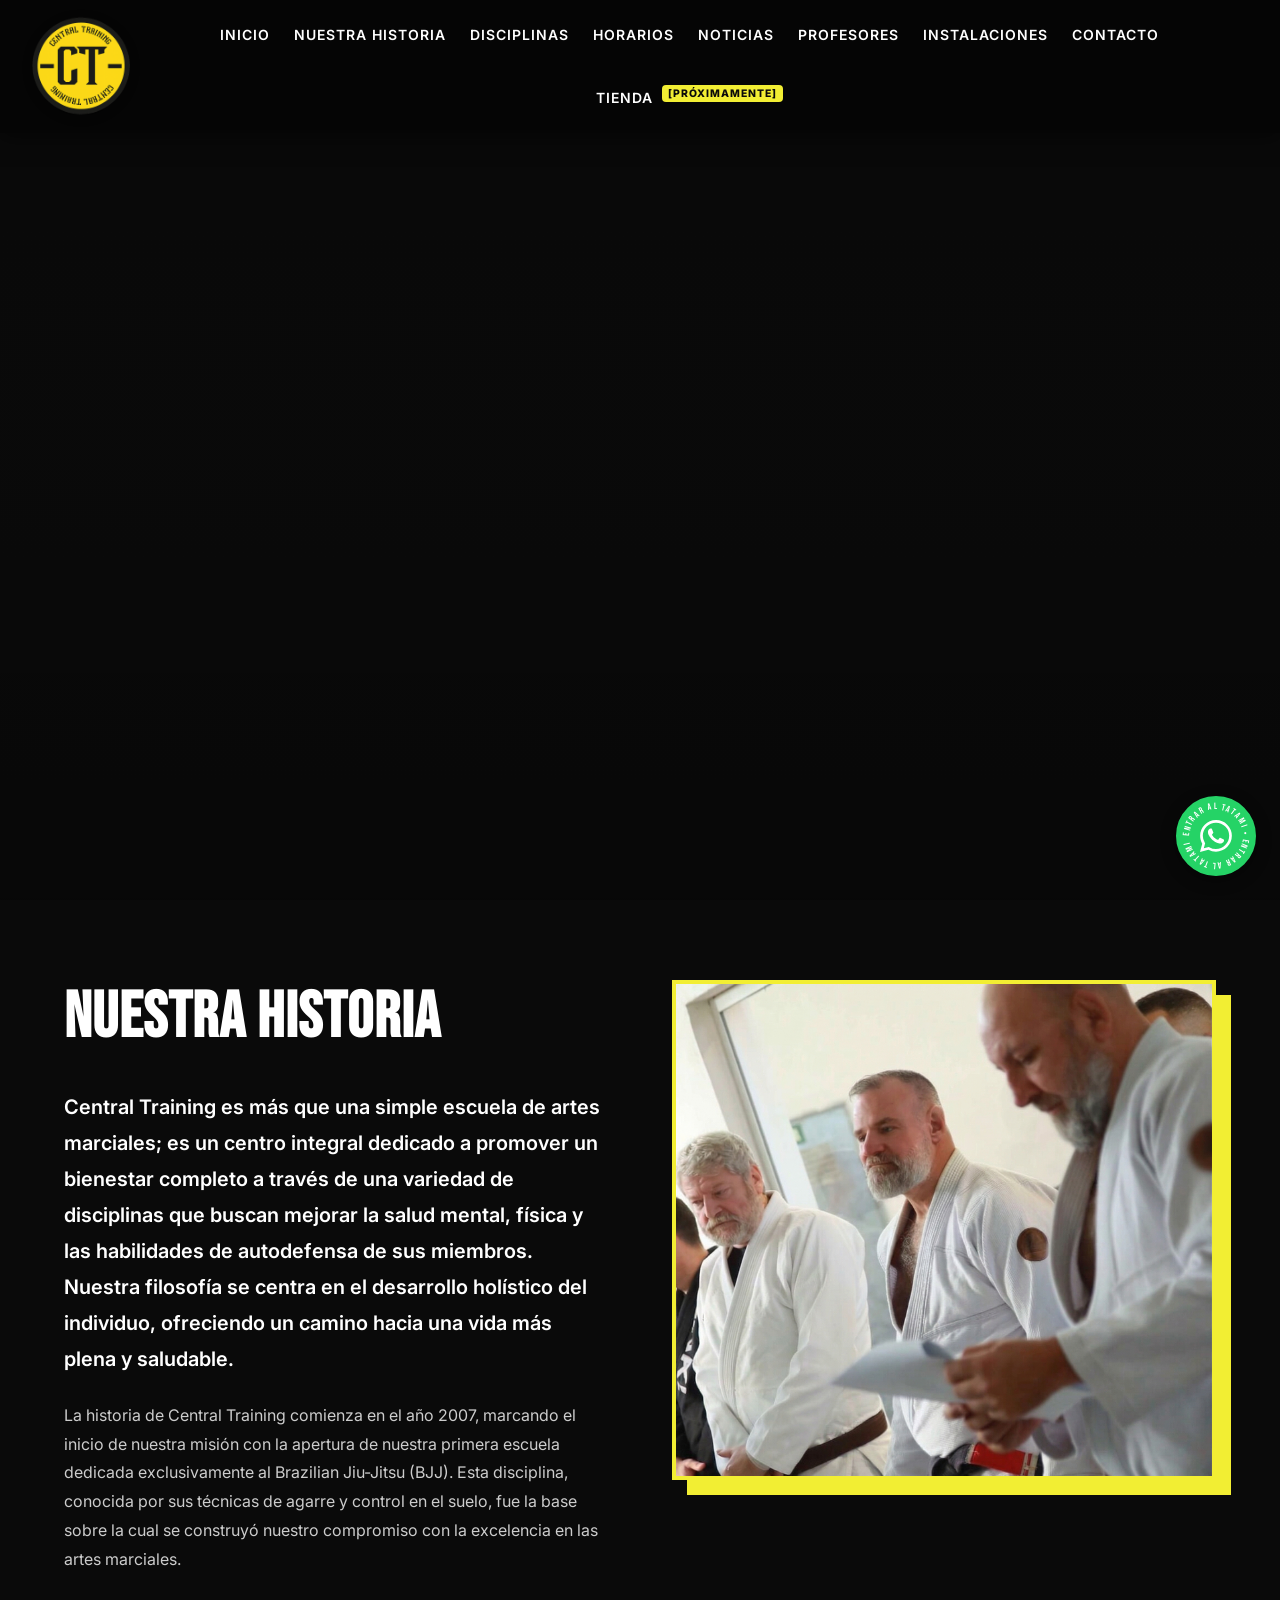
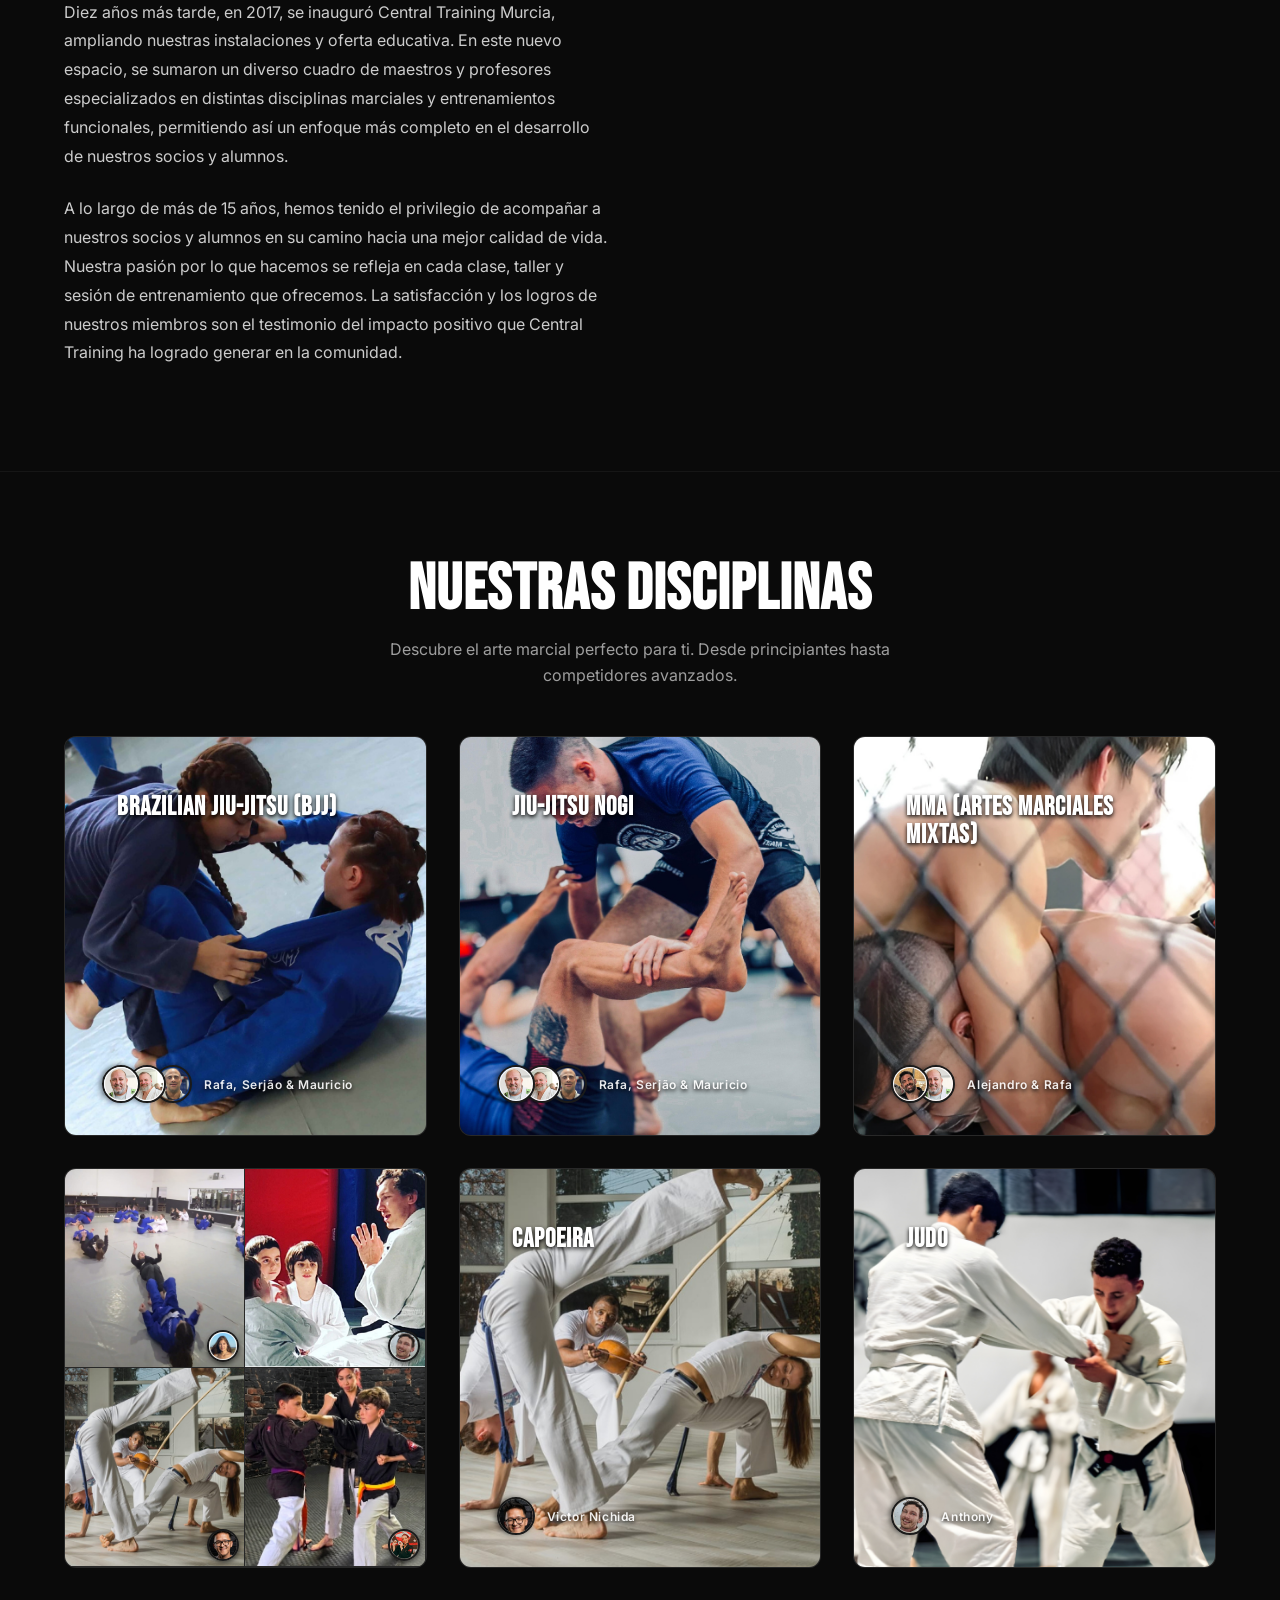
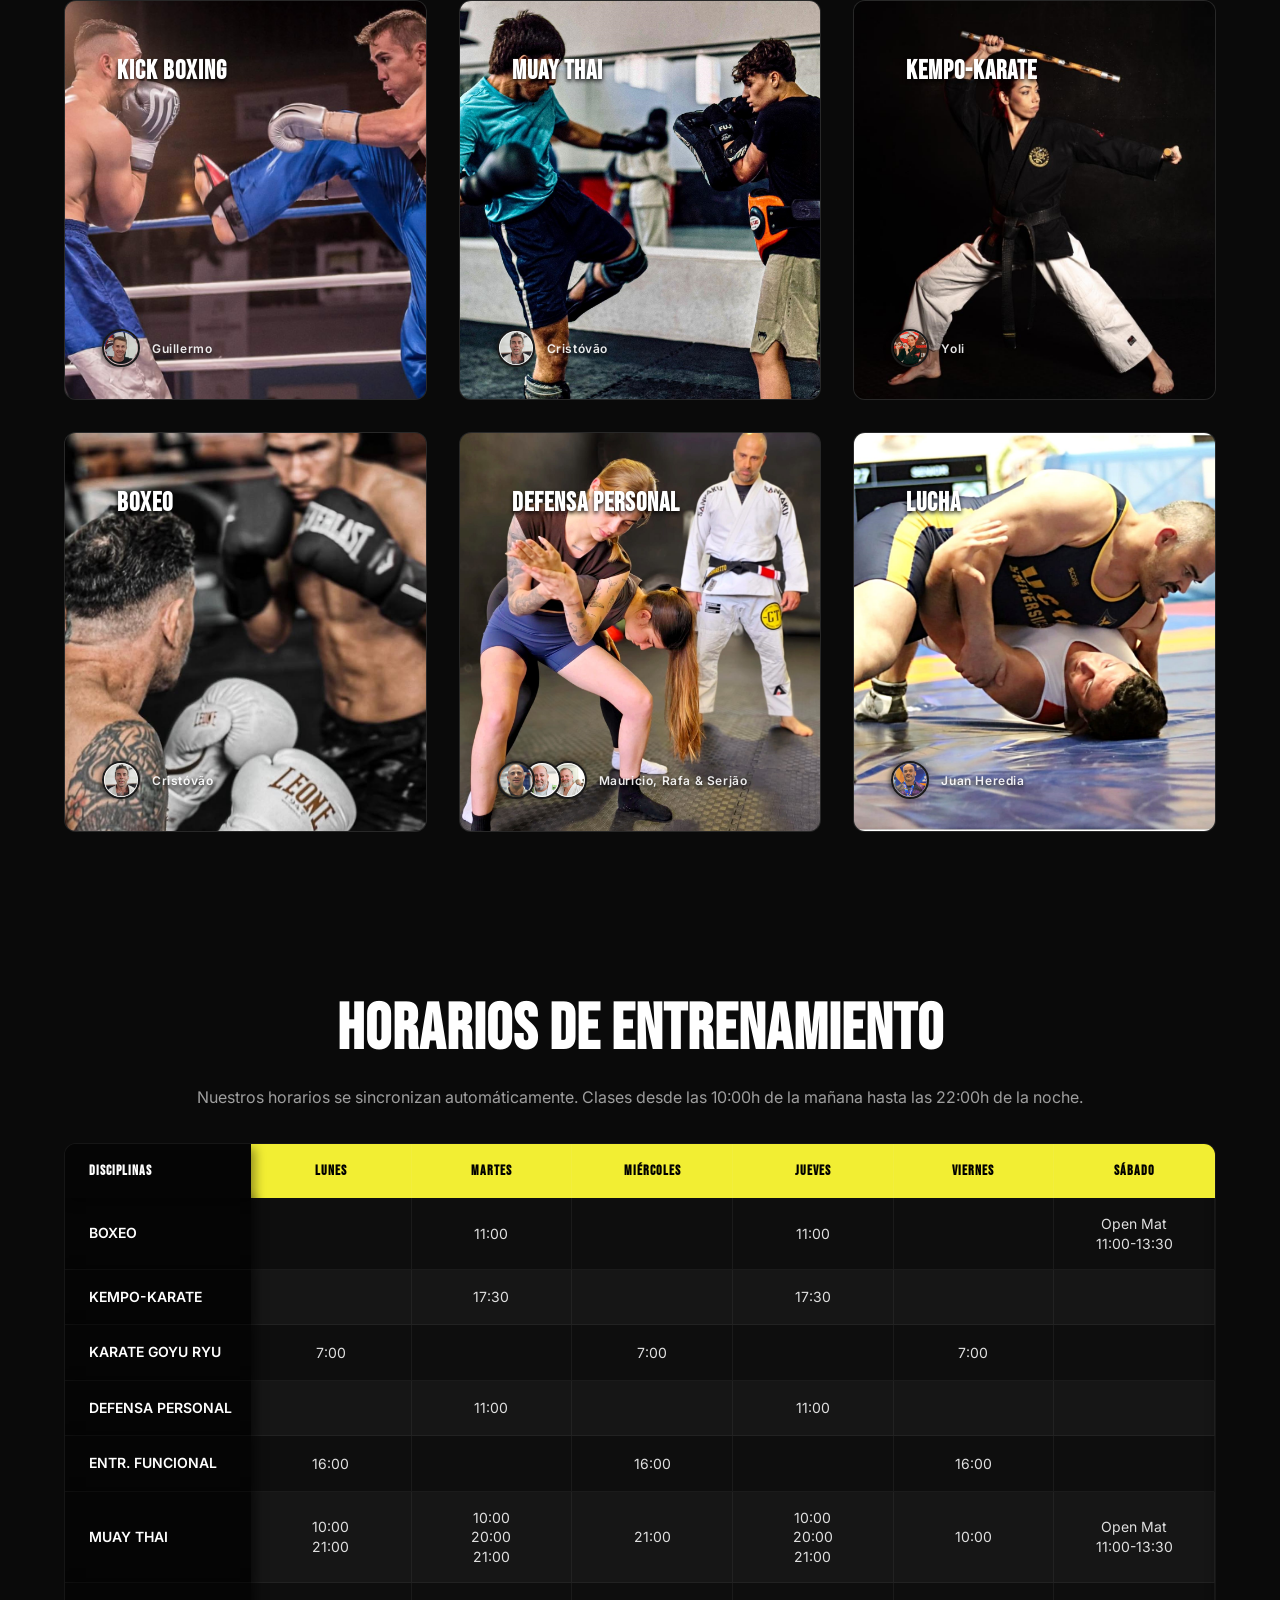
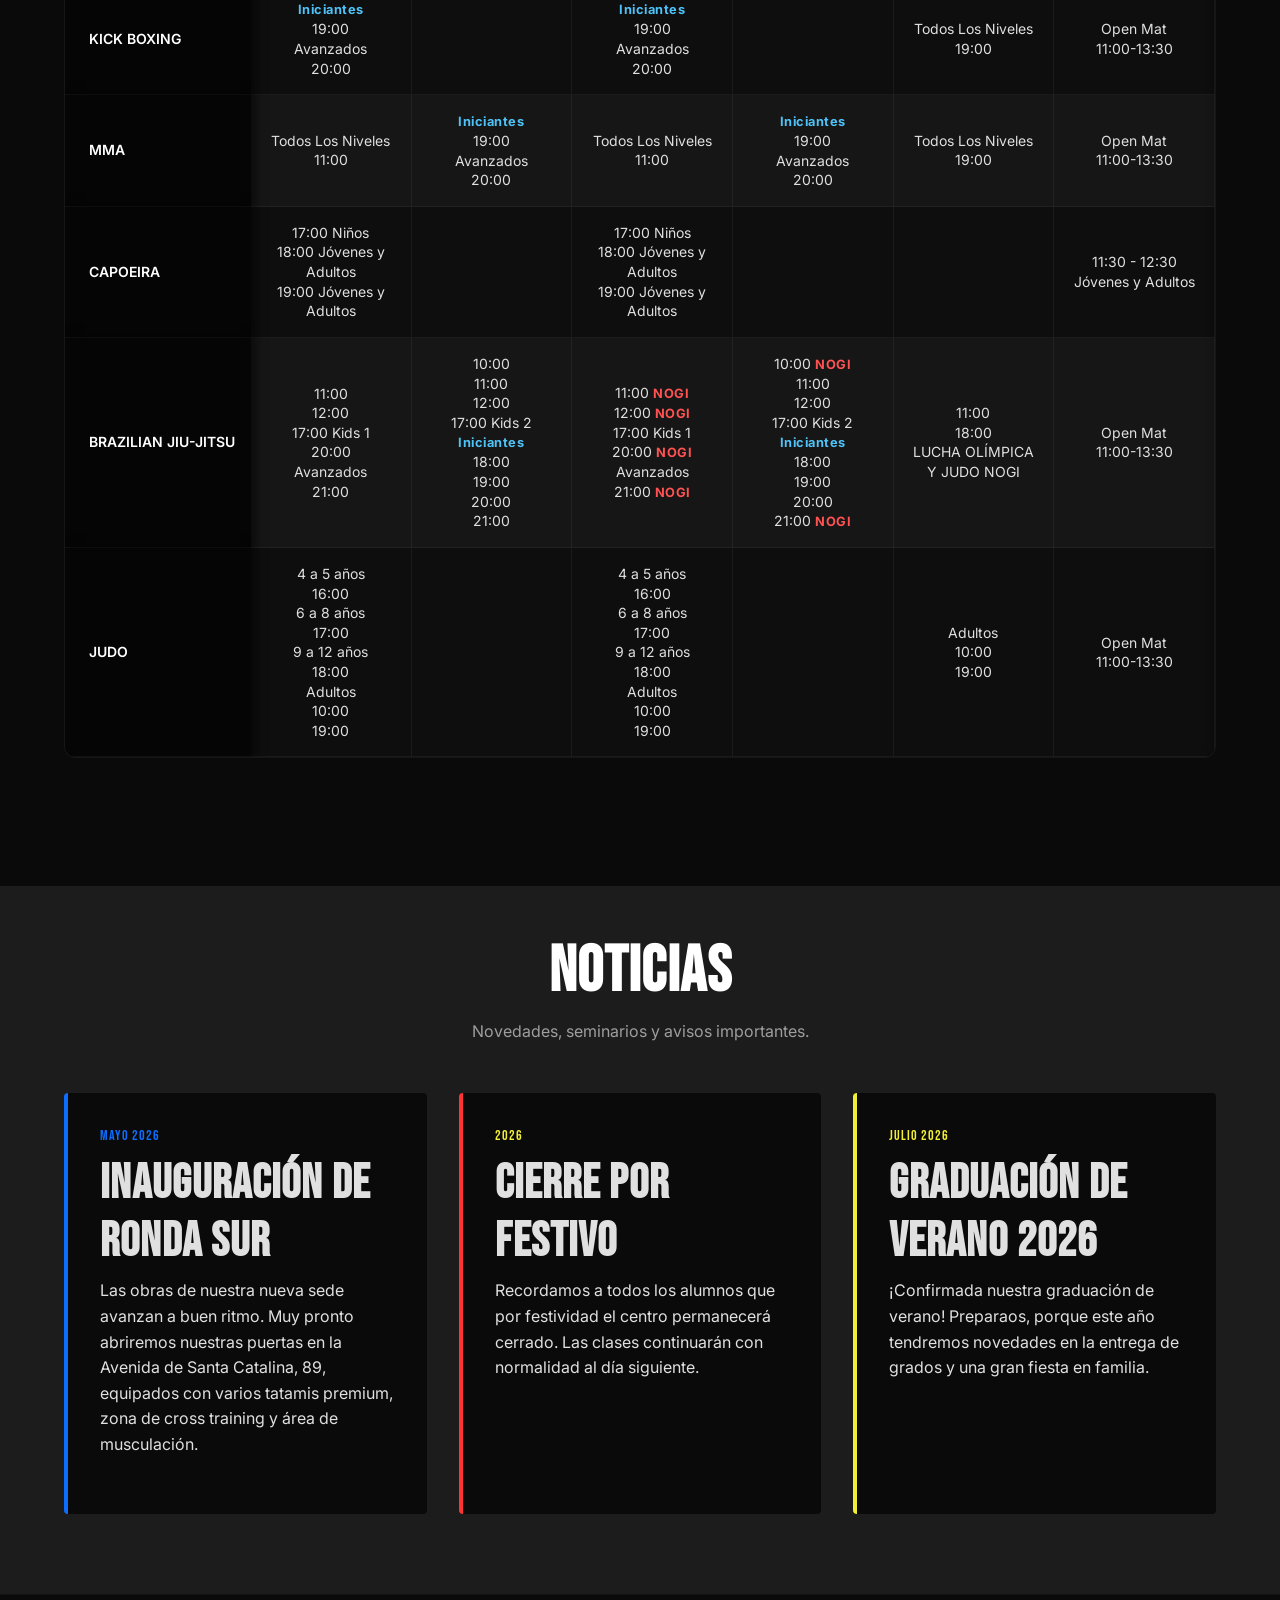
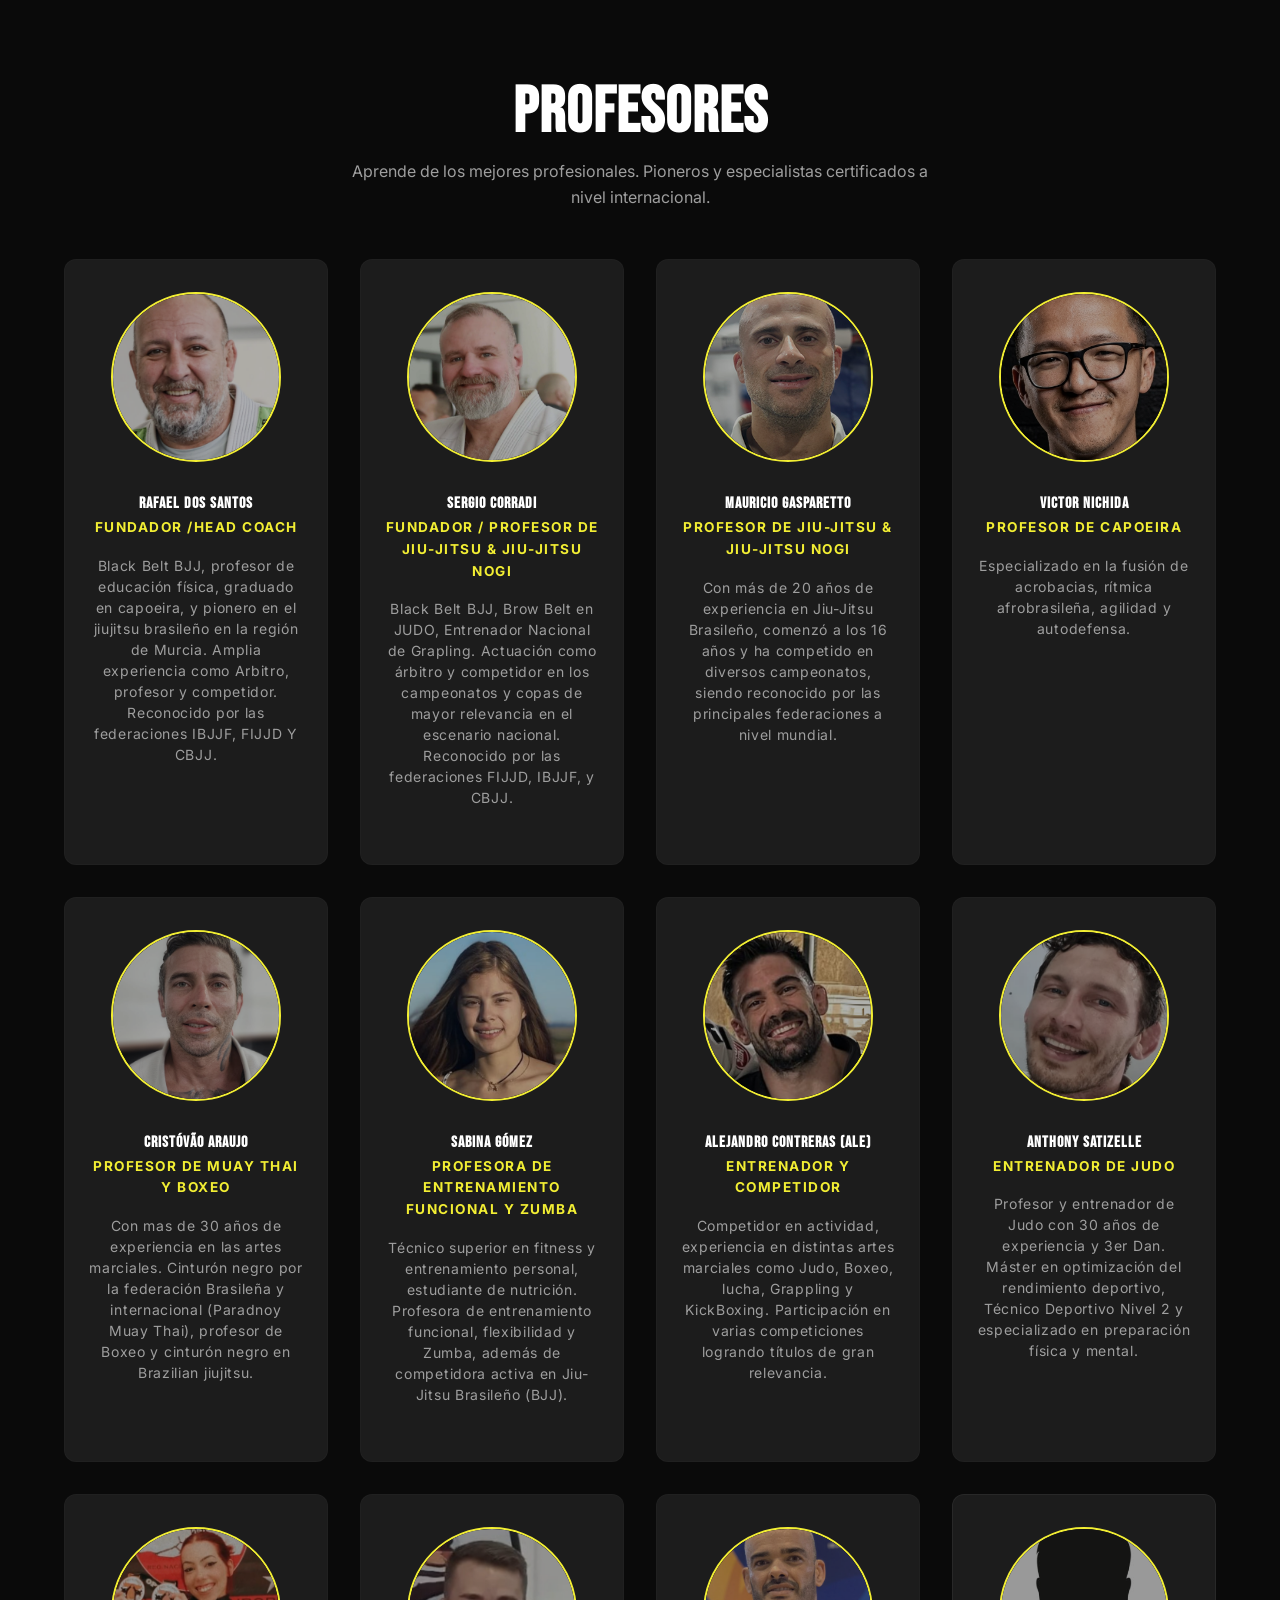
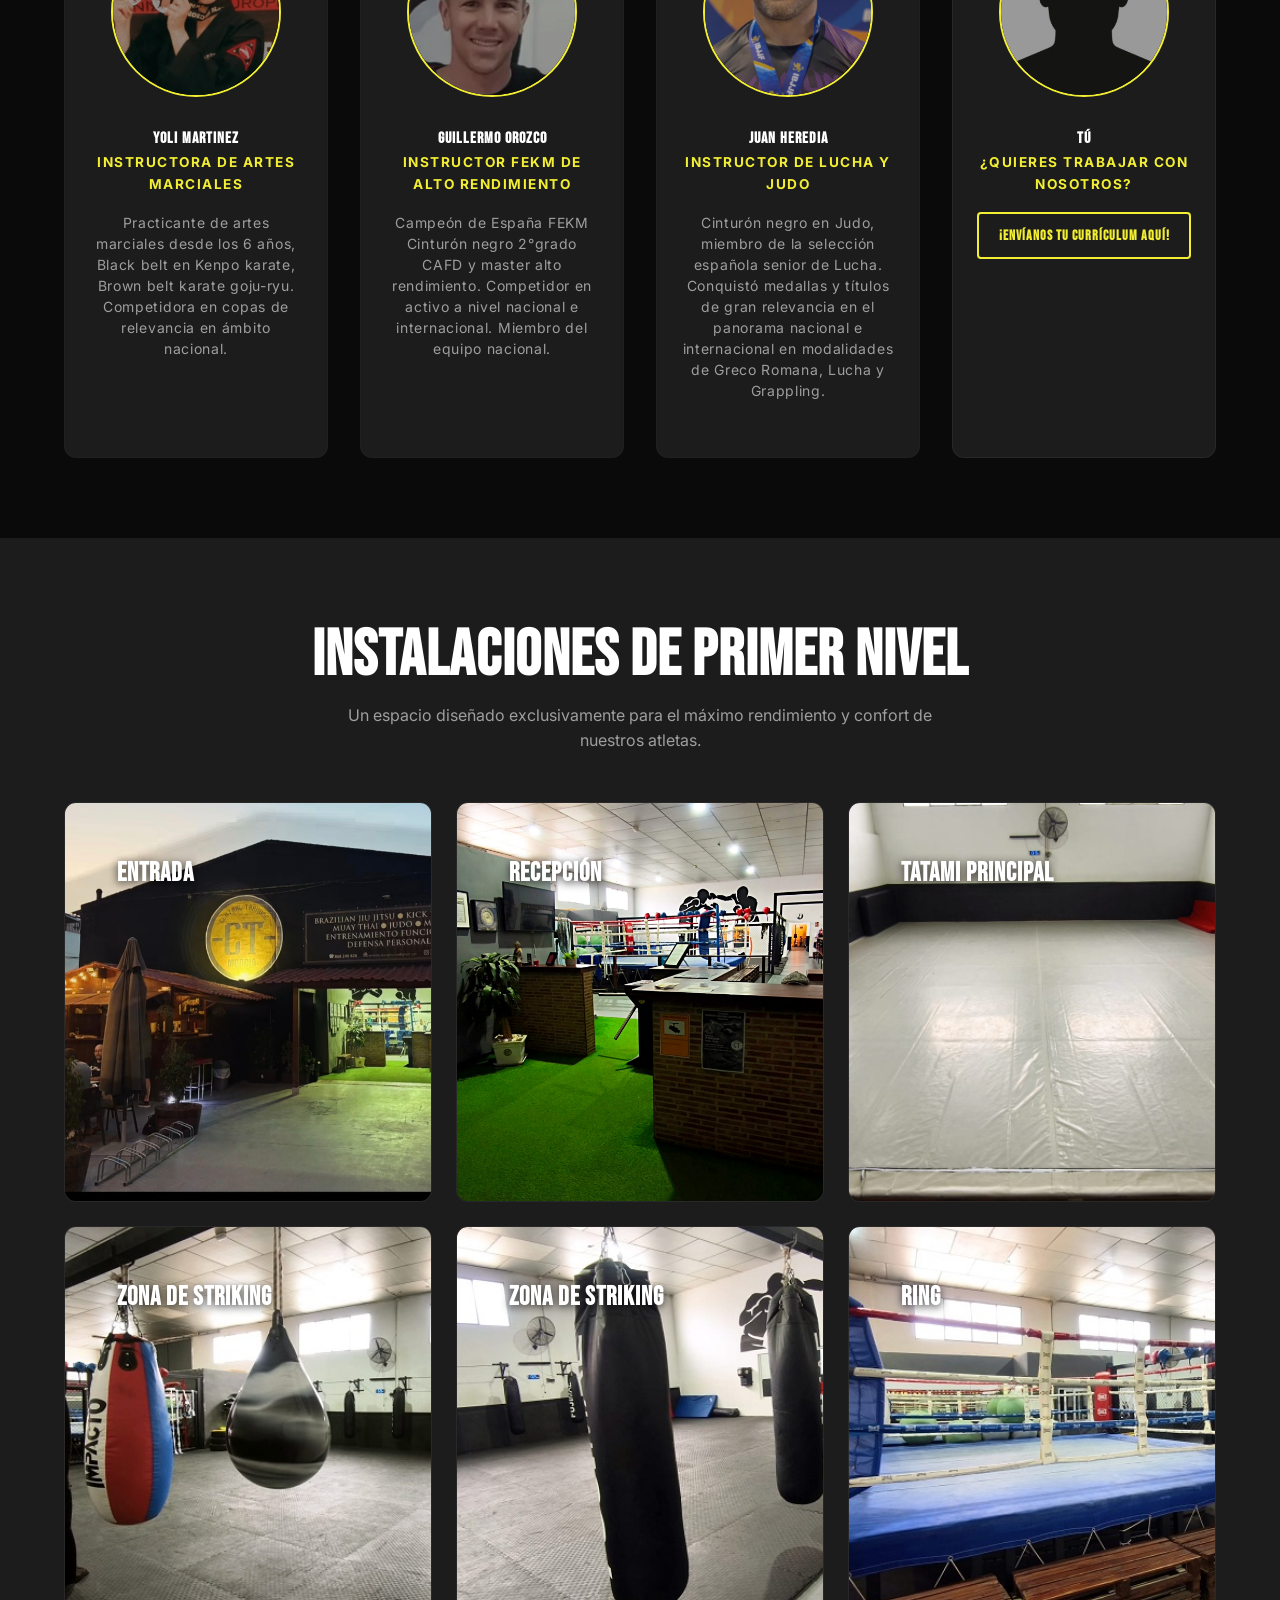
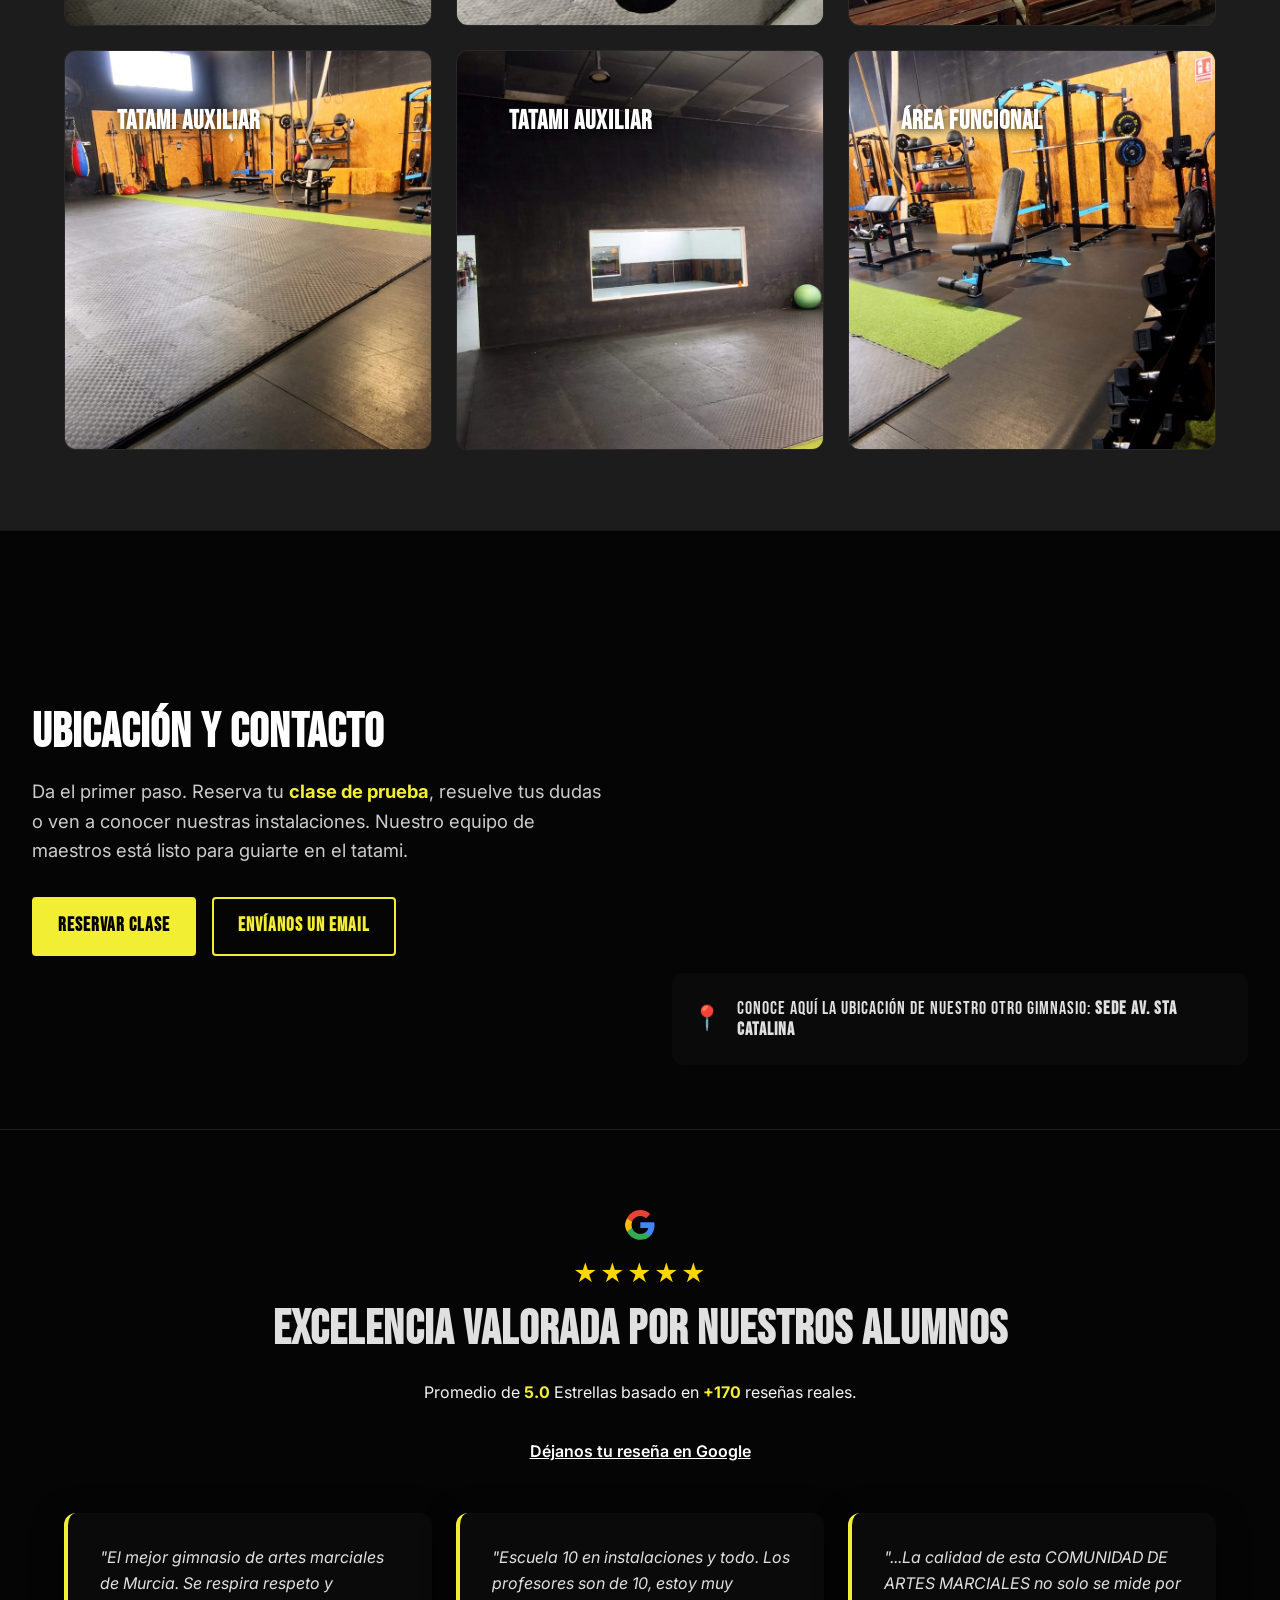
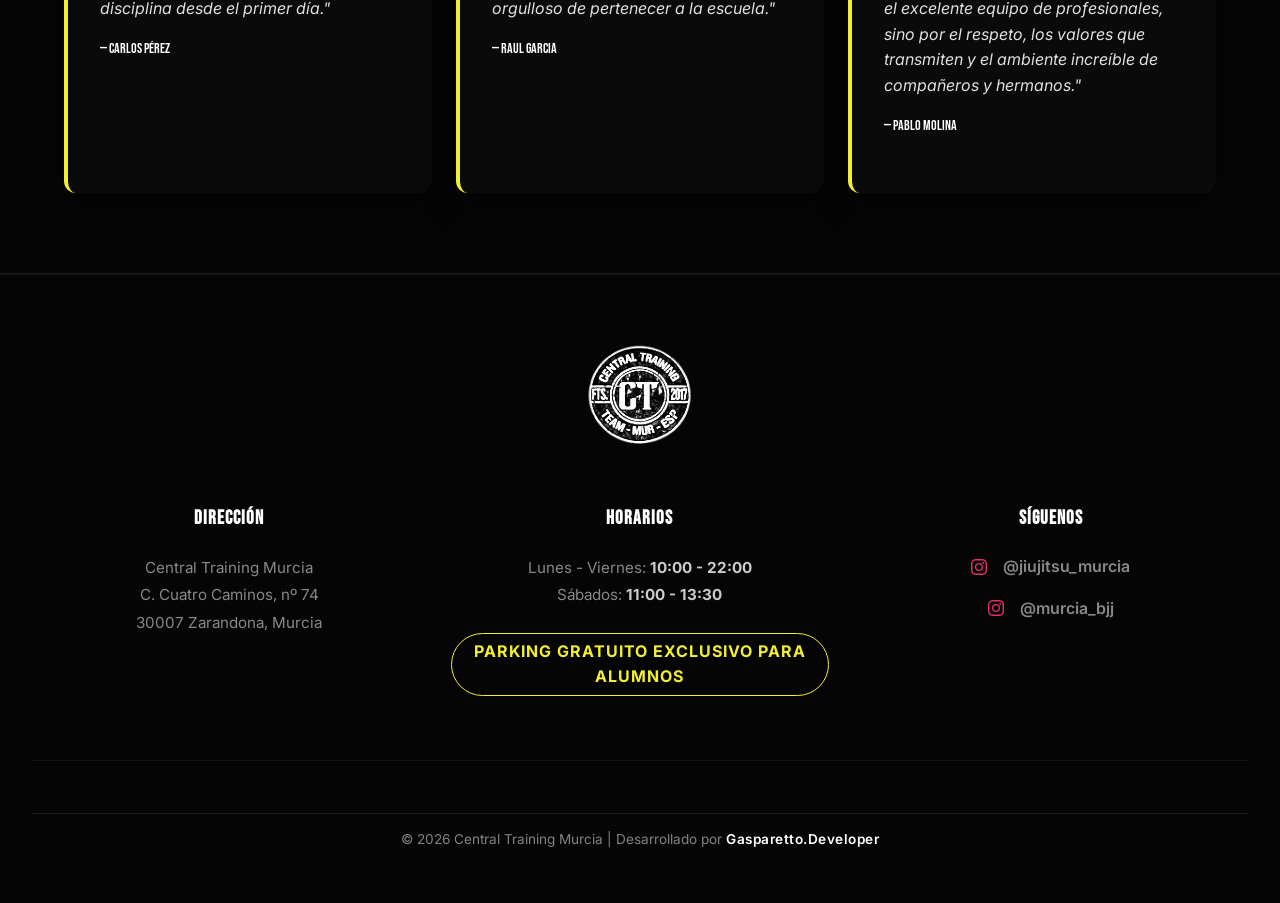
==== la-flota/index.html @ 317e34a5 "feat: site completo com motor de dados JSON, SEO 301 e arquitetura corrigida" ====
<!DOCTYPE html>
<html lang="es-ES">

<head>
    <meta charset="UTF-8">
    <meta http-equiv="X-UA-Compatible" content="IE=edge">
    <!-- Viewport para Mobile-First absoluto -->
    <meta name="viewport" content="width=device-width, initial-scale=1.0, maximum-scale=5.0">

    <title>La Flota - Central Training Murcia | Artes Marciales</title>
    <!-- Fuentes: Bebas Neue (Títulos) & Inter (Lectura) -->
    <link rel="preconnect" href="https://fonts.googleapis.com">
    <link rel="preconnect" href="https://fonts.gstatic.com" crossorigin>
    <link href="https://fonts.googleapis.com/css2?family=Bebas+Neue&family=Inter:wght@400;600&display=swap"
        rel="stylesheet">
    <meta name="description"
        content="Únete a la mejor academia de Artes Marciales en Murcia (La Flota). Especialistas en Brazilian Jiu-Jitsu, Jiu-Jitsu NoGi y MMA con más de 15 años de experiencia.">

    <!-- Configuración PWA y Tema -->
    <meta name="theme-color" content="#0a0a0a">
    <link rel="manifest" href="../manifest.json">
    <link rel="icon" type="image/png" href="../assets/img/Logo circular limpo.png">
    <!-- Hojas de Estilo Base -->
    <link rel="stylesheet" href="../assets/css/variables.css">
    <link rel="stylesheet" href="../assets/css/global.css">
    <link rel="stylesheet" href="../assets/css/landing.css">
    <link rel="stylesheet" href="../assets/css/modals.css">
    <link rel="stylesheet" href="../assets/css/horarios.css">
</head>

<body>

    <!-- =========================================================================
       CABECERA Y NAVEGACIÓN PRINCIPAL
       ========================================================================= -->
    <header class="site-header" id="header">
        <a href="../index.html" aria-label="Volver al Portal Gateway">
            <!-- Ruta correcta para el logo descargado: ajustado por el nivel del subdirectorio -->
            <img src="../assets/img/Logo circular limpo.png" alt="Central Training Murcia" class="site-logo"
                loading="lazy">
        </a>

        <!-- Navegación "Menús Evolucionados" -->
        <nav class="main-nav" aria-label="Navegación de Sede">
            <a href="#inicio" class="nav-link">Inicio</a>
            <a href="#historia" class="nav-link">Nuestra Historia</a>
            <a href="#modalidades" class="nav-link">Disciplinas</a>
            <a href="#horarios" class="nav-link">Horarios</a>
            <a href="#tablon" class="nav-link">Noticias</a>
            <a href="#profesores" class="nav-link">Profesores</a>
            <a href="#instalaciones" class="nav-link">Instalaciones</a>
            <a href="#contacto" class="nav-link">Contacto</a>
            <a href="#tienda" class="nav-link">Tienda <span class="nav-badge">[Próximamente]</span></a>
        </nav>
    </header>

    <!-- =========================================================================
       HERO SECTION (Atención)
       ========================================================================= -->
    <section class="hero-section" id="inicio">
        <!-- Video Autoplay (Sin sonido, en bucle y permitiendo carga inline) -->
        <video class="hero-video" autoplay loop muted playsinline>
            <source src="../assets/video/hero-ct.mp4" type="video/mp4">
            Tu navegador no soporta videos HTML5.
        </video>

        <div class="hero-overlay"></div>

        <div class="hero-content container">
            <!-- Hero Desnudo - Cero textos según indicación Brutalista -->
        </div>
    </section>

    <!-- =========================================================================
       NUESTRA HISTORIA
       ========================================================================= -->
    <section class="section-historia" id="historia">
        <div class="container">
            <div class="historia-content">
                <div class="historia-grid">
                    <div class="historia-text">
                        <h2>Nuestra Historia</h2>
                        <p>Central Training es más que una simple escuela de artes marciales; es un centro integral
                            dedicado a
                            promover un bienestar completo a través de una variedad de disciplinas que buscan mejorar la
                            salud
                            mental, física y las habilidades de autodefensa de sus miembros. Nuestra filosofía se centra
                            en el
                            desarrollo holístico del individuo, ofreciendo un camino hacia una vida más plena y
                            saludable.</p>
                        <p>La historia de Central Training comienza en el año 2007, marcando el inicio de nuestra misión
                            con la
                            apertura de nuestra primera escuela dedicada exclusivamente al Brazilian Jiu-Jitsu (BJJ).
                            Esta
                            disciplina, conocida por sus técnicas de agarre y control en el suelo, fue la base sobre la
                            cual se
                            construyó nuestro compromiso con la excelencia en las artes marciales.</p>
                        <p>Diez años más tarde, en 2017, se inauguró Central Training Murcia, ampliando nuestras
                            instalaciones y
                            oferta educativa. En este nuevo espacio, se sumaron un diverso cuadro de maestros y
                            profesores
                            especializados en distintas disciplinas marciales y entrenamientos funcionales, permitiendo
                            así un
                            enfoque más completo en el desarrollo de nuestros socios y alumnos.</p>
                        <p>A lo largo de más de 15 años, hemos tenido el privilegio de acompañar a nuestros socios y
                            alumnos en
                            su camino hacia una mejor calidad de vida. Nuestra pasión por lo que hacemos se refleja en
                            cada
                            clase, taller y sesión de entrenamiento que ofrecemos. La satisfacción y los logros de
                            nuestros
                            miembros son el testimonio del impacto positivo que Central Training ha logrado generar en
                            la
                            comunidad.</p>
                    </div>
                    <div class="historia-img-wrapper">
                        <!-- Placeholder/Imagen brutalista -->
                        <img src="../assets/img/historia-ct.png" alt="Instalaciones de Central Training Murcia"
                            loading="lazy">
                    </div>
                </div>
            </div>
        </div>
    </section>

    <!-- =========================================================================
       GRID DE MODALIDADES (Interés)
       *Nota de negocio: "Grappling" ha sido sustituido globalmente a "Jiu-Jitsu NoGi".
       ========================================================================= -->
    <section class="section-modalidades" id="modalidades">
        <div class="container">

            <div class="section-title">
                <h2>NUESTRAS DISCIPLINAS</h2>
                <p>Descubre el arte marcial perfecto para ti. Desde principiantes hasta competidores avanzados.</p>
            </div>

            <div class="grid-modalidades">

                <!-- Tarjeta 1: BJJ Gi -->
                <article class="card-modalidad" tabindex="0" data-target="modal-disciplina" data-disciplina="bjj">
                    <img src="../assets/img/BRAZILIAN-Jiujitsu.png" alt="Fondo BJJ" class="bg-image" loading="lazy">
                    <div class="card-content-wrapper">
                        <h3 class="card-title">Brazilian Jiu-Jitsu (BJJ)</h3>
                        <p class="card-desc">Arte marcial centrado en el combate en el suelo, utilizando técnicas de
                            agarre, control y sumisión para neutralizar al oponente usando la técnica y la estrategia en
                            lugar de la fuerza bruta.</p>
                        <div class="avatar-stack">
                            <div class="avatar-stack-imgs">
                                <a href="#prof-rafa"><img src="../assets/img/foto-rafa.png" alt="Rafa"></a>
                                <a href="#prof-serjao"><img src="../assets/img/foto-sergio.png" alt="Serjão"></a>
                                <a href="#prof-mauricio"><img src="../assets/img/foto-mauricio.png" alt="Mauricio"></a>
                            </div>
                            <span class="avatar-names">Rafa, Serjão & Mauricio</span>
                        </div>
                    </div>
                </article>

                <!-- Tarjeta 2: Jiu-Jitsu NoGi (Originalmente Grappling) -->
                <article class="card-modalidad" tabindex="0" data-target="modal-disciplina" data-disciplina="nogi">
                    <img src="../assets/img/NO-GI.png" alt="Fondo Jiu-Jitsu NoGi" class="bg-image" loading="lazy">
                    <div class="card-content-wrapper">
                        <h3 class="card-title">Jiu-Jitsu NoGi</h3>
                        <p class="card-desc">Disciplina sin kimono que combina derribos, agarres y sumisiones para
                            controlar al adversario. Aprenderás a dominar al oponente utilizando agarres naturales del
                            cuerpo humano (cuello, muñecas, cintura).</p>
                        <div class="avatar-stack">
                            <div class="avatar-stack-imgs">
                                <a href="#prof-rafa"><img src="../assets/img/foto-rafa.png" alt="Rafa"></a>
                                <a href="#prof-serjao"><img src="../assets/img/foto-sergio.png" alt="Serjão"></a>
                                <a href="#prof-mauricio"><img src="../assets/img/foto-mauricio.png" alt="Mauricio"></a>
                            </div>
                            <span class="avatar-names">Rafa, Serjão & Mauricio</span>
                        </div>
                    </div>
                </article>

                <!-- Tarjeta 3: MMA -->
                <article class="card-modalidad" tabindex="0" data-target="modal-disciplina" data-disciplina="mma">
                    <img src="../assets/img/MMA_ct.png" alt="Fondo MMA" class="bg-image" loading="lazy">
                    <div class="card-content-wrapper">
                        <h3 class="card-title">MMA (Artes Marciales Mixtas)</h3>
                        <p class="card-desc">Sistema de combate completo que integra las mejores técnicas de golpeo y
                            agarre. Ofrece una experiencia versátil, eficaz y moderna para acondicionamiento físico y
                            autodefensa.</p>
                        <div class="avatar-stack">
                            <div class="avatar-stack-imgs">
                                <a href="#prof-alex"><img src="../assets/img/foto-alejandro.png" alt="Alejandro"></a>
                                <a href="#prof-rafa"><img src="../assets/img/foto-rafa.png" alt="Rafa"></a>
                            </div>
                            <span class="avatar-names">Alejandro & Rafa</span>
                        </div>
                    </div>
                </article>

                <!-- Tarjeta 4: BJJ Kids -->
                <article class="card-modalidad" tabindex="0" data-target="modal-disciplina" data-disciplina="kids">
                    <div class="bg-grid-2x2">
                        <div class="grid-cell">
                            <a href="#prof-sabina" class="grid-cell-link">
                                <img src="../assets/img/kids.jpeg" alt="Kids 1" loading="lazy"
                                    onerror="this.src='../assets/img/kids.jpeg'">
                                <span class="cell-nametag">BJJ KIDS</span>
                                <img src="../assets/img/foto-sabina.png" class="cell-avatar" alt="Sabina">
                            </a>
                        </div>
                        <div class="grid-cell">
                            <a href="#prof-anthony" class="grid-cell-link">
                                <img src="../assets/img/kids2.png" alt="Kids 2" loading="lazy"
                                    onerror="this.src='../assets/img/kids.jpeg'">
                                <span class="cell-nametag">JUDO KIDS</span>
                                <img src="../assets/img/foto-anthony.png" class="cell-avatar" alt="Anthony">
                            </a>
                        </div>
                        <div class="grid-cell">
                            <a href="#prof-victor" class="grid-cell-link">
                                <img src="../assets/img/kids3.png" alt="Kids 3" loading="lazy"
                                    onerror="this.src='../assets/img/kids.jpeg'">
                                <span class="cell-nametag">CAPOEIRA KIDS</span>
                                <img src="../assets/img/foto-victor.png" class="cell-avatar" alt="Victor">
                            </a>
                        </div>
                        <div class="grid-cell">
                            <a href="#prof-yoli" class="grid-cell-link">
                                <img src="../assets/img/kids4.png" alt="Kids 4" loading="lazy"
                                    onerror="this.src='../assets/img/kids.jpeg'">
                                <span class="cell-nametag">KEMPO KIDS</span>
                                <img src="../assets/img/foto-yoli.png" class="cell-avatar" alt="Yoli">
                            </a>
                        </div>
                    </div>
                    <div class="card-content-wrapper">
                        <h3 class="card-title title-kids">KIDS</h3>
                        <p class="card-desc">Desarrollo infantil a través de las artes marciales. Fomentamos valores,
                            disciplina, respeto y coordinación motora desde edades tempranas.</p>
                    </div>
                </article>

                <!-- Tarjeta 5: Capoeira -->
                <article class="card-modalidad" tabindex="0" data-target="modal-disciplina" data-disciplina="capoeira">
                    <img src="../assets/img/capoeira.png" alt="Fondo Capoeira" class="bg-image" loading="lazy">
                    <div class="card-content-wrapper">
                        <h3 class="card-title">Capoeira</h3>
                        <p class="card-desc">Arte marcial afro-brasileño que combina facetas de danza, música y
                            acrobacias, así como expresión corporal. Favorece la fuerza, elasticidad muscular y ritmo.
                        </p>
                        <div class="avatar-stack">
                            <div class="avatar-stack-imgs">
                                <a href="#prof-victor"><img src="../assets/img/foto-victor.png"
                                        alt="Victor Nichida"></a>
                            </div>
                            <span class="avatar-names">Victor Nichida</span>
                        </div>
                    </div>
                </article>

                <!-- NUEVA Tarjeta 6: Judo -->
                <article class="card-modalidad" tabindex="0" data-target="modal-disciplina" data-disciplina="judo">
                    <img src="../assets/img/judo.png" alt="Fondo Judo" class="bg-image" loading="lazy">
                    <div class="card-content-wrapper">
                        <h3 class="card-title">Judo</h3>
                        <p class="card-desc">Arte marcial japonés basado en proyecciones, derribos y control en suelo,
                            ideal para aprender disciplina, equilibrio, técnica y respeto mientras se desarrolla la
                            fuerza y agilidad.</p>
                        <div class="avatar-stack">
                            <div class="avatar-stack-imgs">
                                <a href="#prof-anthony"><img src="../assets/img/foto-anthony.png" alt="Anthony"></a>
                            </div>
                            <span class="avatar-names">Anthony</span>
                        </div>
                    </div>
                </article>

                <!-- NUEVA Tarjeta 7: Kick Boxing -->
                <article class="card-modalidad" tabindex="0" data-target="modal-disciplina"
                    data-disciplina="kickboxing">
                    <img src="../assets/img/Kick-Boxing.png" alt="Fondo Kick Boxing" class="bg-image" loading="lazy">
                    <div class="card-content-wrapper">
                        <h3 class="card-title">Kick Boxing</h3>
                        <p class="card-desc">Deporte de combate dinámico que combina puños y patadas, mejora la
                            condición física, la coordinación y los reflejos, además de ser una herramienta eficaz para
                            autodefensa.</p>
                        <div class="avatar-stack">
                            <div class="avatar-stack-imgs">
                                <a href="#prof-guillermo"><img src="../assets/img/foto-guillermo.png"
                                        alt="Guillermo"></a>
                            </div>
                            <span class="avatar-names">Guillermo</span>
                        </div>
                    </div>
                </article>

                <!-- NUEVA Tarjeta 8: Muay Thai -->
                <article class="card-modalidad" tabindex="0" data-target="modal-disciplina" data-disciplina="muaythai">
                    <img src="../assets/img/MuayThai.jpeg" alt="Fondo Muay Thai" class="bg-image" loading="lazy">
                    <div class="card-content-wrapper">
                        <h3 class="card-title">Muay Thai</h3>
                        <p class="card-desc">Arte marcial tailandés que utiliza puños, codos, rodillas y piernas en
                            potentes combinaciones, ideal para desarrollar fuerza, resistencia, coordinación y defensa
                            personal.</p>
                        <div class="avatar-stack">
                            <div class="avatar-stack-imgs">
                                <a href="#prof-cristovao"><img src="../assets/img/foto-cristovao.png"
                                        alt="Cristóvão"></a>
                            </div>
                            <span class="avatar-names">Cristóvão</span>
                        </div>
                    </div>
                </article>

                <!-- NUEVA Tarjeta 9: Kempo -->
                <article class="card-modalidad" tabindex="0" data-target="modal-disciplina" data-disciplina="kempo">
                    <img src="../assets/img/kempo.jpeg" alt="Fondo Kempo" class="bg-image" loading="lazy">
                    <div class="card-content-wrapper">
                        <h3 class="card-title">Kempo-Karate</h3>
                        <p class="card-desc">Sistema híbrido de defensa personal que combina técnicas de puños, patadas
                            y bloqueos con movimientos fluidos y rápidos, ideal para mejorar reflejos y confianza.</p>
                        <div class="avatar-stack">
                            <div class="avatar-stack-imgs">
                                <a href="#prof-yoli"><img src="../assets/img/foto-yoli.png" alt="Yoli"></a>
                            </div>
                            <span class="avatar-names">Yoli</span>
                        </div>
                    </div>
                </article>

                <!-- NUEVA Tarjeta 10: Boxeo -->
                <article class="card-modalidad" tabindex="0" data-target="modal-disciplina" data-disciplina="boxeo">
                    <img src="../assets/img/boxeo.jpeg" alt="Fondo Boxeo" class="bg-image" loading="lazy">
                    <div class="card-content-wrapper">
                        <h3 class="card-title">Boxeo</h3>
                        <p class="card-desc">Deporte de combate basado en puños, desplazamientos y defensa, perfecto
                            para aumentar fuerza, resistencia, coordinación y reflejos, además de ser un gran
                            entrenamiento cardiovascular.</p>
                        <div class="avatar-stack">
                            <div class="avatar-stack-imgs">
                                <a href="#prof-cristovao"><img src="../assets/img/foto-cristovao.png"
                                        alt="Cristóvão"></a>
                            </div>
                            <span class="avatar-names">Cristóvão</span>
                        </div>
                    </div>
                </article>

                <!-- NUEVA Tarjeta 11: Defensa Personal -->
                <article class="card-modalidad" tabindex="0" data-target="modal-disciplina"
                    data-disciplina="defensapersonal">
                    <img src="../assets/img/defensa-personal.jpeg" alt="Fondo Defensa Personal" class="bg-image"
                        loading="lazy">
                    <div class="card-content-wrapper">
                        <h3 class="card-title">Defensa Personal</h3>
                        <p class="card-desc">Conjunto de técnicas simples y efectivas para protegerte en situaciones
                            reales, enseñando a reaccionar con seguridad y confianza frente a posibles agresiones.</p>
                        <div class="avatar-stack">
                            <div class="avatar-stack-imgs">
                                <a href="#prof-mauricio"><img src="../assets/img/foto-mauricio.png" alt="Mauricio"></a>
                                <a href="#prof-rafa"><img src="../assets/img/foto-rafa.png" alt="Rafa"></a>
                                <a href="#prof-serjao"><img src="../assets/img/foto-sergio.png" alt="Serjão"></a>
                            </div>
                            <span class="avatar-names">Mauricio, Rafa & Serjão</span>
                        </div>
                    </div>
                </article>

                <!-- NUEVA Tarjeta 12: Lucha -->
                <article class="card-modalidad" tabindex="0" data-target="modal-disciplina" data-disciplina="lucha">
                    <img src="../assets/img/lucha.jpeg" alt="Fondo Lucha" class="bg-image" loading="lazy">
                    <div class="card-content-wrapper">
                        <h3 class="card-title">Lucha</h3>
                        <p class="card-desc">La lucha olímpica es un deporte de combate cuerpo a cuerpo que combina
                            fuerza, técnica y estrategia pura. El objetivo es controlar y derribar al oponente en el
                            tapiz, desarrollando una condición física excepcional y una disciplina mental
                            inquebrantable.</p>
                        <a href="#prof-juan" style="text-decoration: none; cursor: pointer;"
                            class="avatar-stack avatar-stack-link">
                            <div class="avatar-stack-imgs">
                                <img src="../assets/img/foto-heredia.png" alt="Juan Heredia">
                            </div>
                            <span class="avatar-names">Juan Heredia</span>
                        </a>
                    </div>
                </article>

            </div>
        </div>
    </section>



    <!-- =========================================================================
       HORARIOS (Acción - Contenedor Tabla Dinámica)
       ========================================================================= -->
    <section id="horarios" style="padding: var(--espaciado-xxl) 0; text-align: center; background: var(--color-negro);">
        <div class="container">
            <h2 style="color: #FFFFFF !important;">Horarios de Entrenamiento</h2>
            <p style="color: var(--color-texto-secundario); margin-bottom: var(--espaciado-lg);">Nuestros horarios se
                sincronizan automáticamente. Clases desde las 10:00h de la mañana hasta las 22:00h de la noche.</p>

            <!-- Contenedor vacío donde inyectaremos la tabla generada desde Google Sheets vía JS -->
            <div id="horarios-table-container">
                <div
                    style="padding: 2rem; border: 1px dashed var(--color-gris-oscuro); border-radius: var(--radio-borde-tarjeta);">
                    <p><em>[La tabla de horarios se cargará aquí vía JavaScript dinámico]</em></p>
                </div>
            </div>
        </div>
    </section>

    <!-- =========================================================================
       TABLÓN DE ANUNCIOS / EVENTOS
       ========================================================================= -->
    <section id="tablon" class="section-tablon">
        <div class="container">
            <div class="section-title">
                <h2>NOTICIAS</h2>
                <p>Novedades, seminarios y avisos importantes.</p>
            </div>
            <div class="grid-tablon" id="noticias-container">
            </div>
        </div>
    </section>

    <!-- =========================================================================
       PROFESORES
       ========================================================================= -->
    <section class="section-equipo" id="profesores">
        <div class="container">
            <div class="section-title">
                <h2>PROFESORES</h2>
                <p>Aprende de los mejores profesionales. Pioneros y especialistas certificados a nivel internacional.
                </p>
            </div>

            <div class="grid-equipo">
                <!-- Profesor 1: Rafa -->
                <article class="card-profesor" id="prof-rafa">
                    <div class="profesor-foto-wrapper">
                        <img src="../assets/img/foto-rafa.png" alt="Rafael Dos Santos" class="profesor-foto"
                            loading="lazy">
                    </div>
                    <div class="profesor-info">
                        <h3 class="profesor-nombre">Rafael Dos Santos</h3>
                        <span class="profesor-cargo">Fundador /Head Coach</span>
                        <p class="profesor-desc">Black Belt BJJ, profesor de educación física, graduado en capoeira, y
                            pionero en el jiujitsu brasileño en la región de Murcia. Amplia experiencia como Arbitro,
                            profesor y competidor. Reconocido por las federaciones IBJJF, FIJJD Y CBJJ.</p>
                    </div>
                </article>

                <!-- Profesor 2: Serjão -->
                <article class="card-profesor" id="prof-serjao">
                    <div class="profesor-foto-wrapper">
                        <img src="../assets/img/foto-sergio.png" alt="Sergio Corradi" class="profesor-foto"
                            loading="lazy">
                    </div>
                    <div class="profesor-info">
                        <h3 class="profesor-nombre">Sergio Corradi</h3>
                        <span class="profesor-cargo">Fundador / Profesor de Jiu-Jitsu & Jiu-Jitsu NoGi</span>
                        <p class="profesor-desc">Black Belt BJJ, Brow Belt en JUDO, Entrenador Nacional de Grapling.
                            Actuación como árbitro y competidor en los campeonatos y copas de mayor relevancia en el
                            escenario nacional. Reconocido por las federaciones FIJJD, IBJJF, y CBJJ.</p>
                    </div>
                </article>

                <!-- Profesor 3: Mauricio -->
                <article class="card-profesor" id="prof-mauricio">
                    <div class="profesor-foto-wrapper">
                        <img src="../assets/img/foto-mauricio.png" alt="Mauricio Gasparetto" class="profesor-foto"
                            loading="lazy">
                    </div>
                    <div class="profesor-info">
                        <h3 class="profesor-nombre">Mauricio Gasparetto</h3>
                        <span class="profesor-cargo">Profesor de Jiu-Jitsu & Jiu-Jitsu NoGi</span>
                        <p class="profesor-desc">Con más de 20 años de experiencia en Jiu-Jitsu Brasileño, comenzó a los
                            16 años y ha competido en diversos campeonatos, siendo reconocido por las principales
                            federaciones a nivel mundial.</p>
                    </div>
                </article>

                <!-- Profesor 4: Victor -->
                <article class="card-profesor" id="prof-victor">
                    <div class="profesor-foto-wrapper">
                        <img src="../assets/img/foto-victor.png" alt="Victor Nichida" class="profesor-foto"
                            loading="lazy">
                    </div>
                    <div class="profesor-info">
                        <h3 class="profesor-nombre">Victor Nichida</h3>
                        <span class="profesor-cargo">Profesor de Capoeira</span>
                        <p class="profesor-desc">Especializado en la fusión de acrobacias, rítmica afrobrasileña,
                            agilidad y autodefensa.</p>
                    </div>
                </article>

                <!-- Profesor 5: Cristovão -->
                <article class="card-profesor" id="prof-cristovao">
                    <div class="profesor-foto-wrapper">
                        <img src="../assets/img/foto-cristovao.png" alt="Cristóvão Araujo" class="profesor-foto"
                            loading="lazy">
                    </div>
                    <div class="profesor-info">
                        <h3 class="profesor-nombre">Cristóvão Araujo</h3>
                        <span class="profesor-cargo">Profesor de Muay Thai y Boxeo</span>
                        <p class="profesor-desc">Con mas de 30 años de experiencia en las artes marciales. Cinturón
                            negro por la federación Brasileña y internacional (Paradnoy Muay Thai), profesor de Boxeo y
                            cinturón negro en Brazilian jiujitsu.</p>
                    </div>
                </article>

                <!-- Profesor 6: Sabina -->
                <article class="card-profesor" id="prof-sabina">
                    <div class="profesor-foto-wrapper">
                        <img src="../assets/img/foto-sabina.png" alt="Sabina Gómez" class="profesor-foto"
                            loading="lazy">
                    </div>
                    <div class="profesor-info">
                        <h3 class="profesor-nombre">Sabina Gómez</h3>
                        <span class="profesor-cargo">Profesora de Entrenamiento Funcional y Zumba</span>
                        <p class="profesor-desc">Técnico superior en fitness y entrenamiento personal, estudiante de
                            nutrición. Profesora de entrenamiento funcional, flexibilidad y Zumba, además de competidora
                            activa en Jiu-Jitsu Brasileño (BJJ).</p>
                    </div>
                </article>

                <!-- Profesor 7: Ale -->
                <article class="card-profesor" id="prof-alex">
                    <div class="profesor-foto-wrapper">
                        <img src="../assets/img/foto-alejandro.png" alt="Alejandro Contreras" class="profesor-foto"
                            loading="lazy">
                    </div>
                    <div class="profesor-info">
                        <h3 class="profesor-nombre">Alejandro Contreras (Ale)</h3>
                        <span class="profesor-cargo">Entrenador y Competidor</span>
                        <p class="profesor-desc">Competidor en actividad, experiencia en distintas artes marciales como
                            Judo, Boxeo, lucha, Grappling y KickBoxing. Participación en varias competiciones logrando
                            títulos de gran relevancia.</p>
                    </div>
                </article>

                <!-- Profesor 8: Anthony -->
                <article class="card-profesor" id="prof-anthony">
                    <div class="profesor-foto-wrapper">
                        <img src="../assets/img/foto-anthony.png" alt="Anthony Satizelle" class="profesor-foto"
                            loading="lazy">
                    </div>
                    <div class="profesor-info">
                        <h3 class="profesor-nombre">Anthony Satizelle</h3>
                        <span class="profesor-cargo">Entrenador de Judo</span>
                        <p class="profesor-desc">Profesor y entrenador de Judo con 30 años de experiencia y 3er Dan.
                            Máster en optimización del rendimiento deportivo, Técnico Deportivo Nivel 2 y especializado
                            en preparación física y mental.</p>
                    </div>
                </article>

                <!-- Profesor 9: Yoli -->
                <article class="card-profesor" id="prof-yoli">
                    <div class="profesor-foto-wrapper">
                        <img src="../assets/img/foto-yoli.png" alt="Yoli Martinez" class="profesor-foto" loading="lazy">
                    </div>
                    <div class="profesor-info">
                        <h3 class="profesor-nombre">Yoli Martinez</h3>
                        <span class="profesor-cargo">Instructora de Artes Marciales</span>
                        <p class="profesor-desc">Practicante de artes marciales desde los 6 años, Black belt en Kenpo
                            karate, Brown belt karate goju-ryu. Competidora en copas de relevancia en ámbito nacional.
                        </p>
                    </div>
                </article>


                <!-- Profesor 11: Guillermo -->
                <article class="card-profesor" id="prof-guillermo">
                    <div class="profesor-foto-wrapper">
                        <img src="../assets/img/foto-guillermo.png" alt="Guillermo Orozco" class="profesor-foto"
                            loading="lazy">
                    </div>
                    <div class="profesor-info">
                        <h3 class="profesor-nombre">Guillermo Orozco</h3>
                        <span class="profesor-cargo">Instructor FEKM de Alto Rendimiento</span>
                        <p class="profesor-desc">Campeón de España FEKM Cinturón negro 2°grado CAFD y master alto
                            rendimiento. Competidor en activo a nivel nacional e internacional. Miembro del equipo
                            nacional.</p>
                    </div>
                </article>

                <!-- Profesor 12: Juan -->
                <article class="card-profesor" id="prof-juan">
                    <div class="profesor-foto-wrapper">
                        <img src="../assets/img/foto-heredia.png" alt="Juan Heredia" class="profesor-foto"
                            loading="lazy">
                    </div>
                    <div class="profesor-info">
                        <h3 class="profesor-nombre">Juan Heredia</h3>
                        <span class="profesor-cargo">Instructor de Lucha y Judo</span>
                        <p class="profesor-desc">Cinturón negro en Judo, miembro de la selección española senior de
                            Lucha. Conquistó medallas y títulos de gran relevancia en el panorama nacional e
                            internacional en modalidades de Greco Romana, Lucha y Grappling.</p>
                    </div>
                </article>

                <!-- Profesor: TÚ (Captación) -->
                <article class="card-profesor" style="border: 1px solid rgba(255, 255, 255, 0.05);">
                    <div class="profesor-foto-wrapper" style="background-color: #0d0d0d;">
                        <img src="../assets/img/rosto-negro.png" alt="Reclutamiento Profesores" class="profesor-foto"
                            loading="lazy"
                            style="object-fit: cover; object-position: center; border-radius: 50%; width: 100%; height: 100%;">
                    </div>
                    <div class="profesor-info">
                        <h3 class="profesor-nombre">TÚ</h3>
                        <span class="profesor-cargo" style="color: var(--color-primario);">¿Quieres trabajar con
                            nosotros?</span>
                        <a href="mailto:centraltrainingmurcia@gmail.com" class="btn-action secondary"
                            style="margin-top: 15px; display: block; font-size: 0.9rem; padding: 10px;">¡Envíanos tu
                            currículum aquí!</a>
                    </div>
                </article>
            </div>
        </div>
    </section>

    <!-- =========================================================================
       INSTALACIONES (Galería Mosaico)
       ========================================================================= -->
    <section class="section-instalaciones" id="instalaciones">
        <div class="container">
            <div class="section-title">
                <h2>Instalaciones de Primer Nivel</h2>
                <p>Un espacio diseñado exclusivamente para el máximo rendimiento y confort de nuestros atletas.</p>
            </div>

            <div class="mosaico-galeria">
                <!-- Tarjeta 1: Entrada -->
                <article class="card-modalidad" tabindex="0">
                    <img src="../assets/img/fachada-flota.jpg" alt="Entrada" class="bg-image" loading="lazy">
                    <div class="card-content-wrapper">
                        <h3 class="card-title">ENTRADA</h3>
                    </div>
                </article>

                <!-- Tarjeta 2: Recepción -->
                <article class="card-modalidad" tabindex="0">
                    <img src="../assets/img/recepcion.jpeg" alt="Recepción" class="bg-image" loading="lazy">
                    <div class="card-content-wrapper">
                        <h3 class="card-title">RECEPCIÓN</h3>
                    </div>
                </article>

                <!-- Tarjeta 3: Tatami 1 -->
                <article class="card-modalidad" tabindex="0">
                    <img src="../assets/img/tatame1.jpeg" alt="Tatami Principal" class="bg-image" loading="lazy">
                    <div class="card-content-wrapper">
                        <h3 class="card-title">TATAMI PRINCIPAL</h3>
                    </div>
                </article>

                <!-- Tarjeta 4: Tatami 2 -->
                <article class="card-modalidad" tabindex="0">
                    <img src="../assets/img/tatame2.jpeg" alt="ZONA DE STRIKING" class="bg-image" loading="lazy">
                    <div class="card-content-wrapper">
                        <h3 class="card-title">ZONA DE STRIKING</h3>
                    </div>
                </article>

                <!-- Tarjeta 5: Ringue -->
                <article class="card-modalidad" tabindex="0">
                    <img src="../assets/img/tatame2b.jpeg" alt="ZONA DE STRIKING" class="bg-image" loading="lazy">
                    <div class="card-content-wrapper">
                        <h3 class="card-title">ZONA DE STRIKING</h3>
                    </div>
                </article>

                <!-- Tarjeta 6: Ring-->
                <article class="card-modalidad" tabindex="0">
                    <img src="../assets/img/ringue.jpeg" alt="RING" class="bg-image" loading="lazy">
                    <div class="card-content-wrapper">
                        <h3 class="card-title">RING</h3>
                    </div>
                </article>

                <!-- Tarjeta 7: Tatami Auxiliar -->
                <article class="card-modalidad" tabindex="0">
                    <img src="../assets/img/tatame-auxiliar.jpeg" alt="Tatami auxiliar" class="bg-image" loading="lazy">
                    <div class="card-content-wrapper">
                        <h3 class="card-title">TATAMI AUXILIAR</h3>
                    </div>
                </article>

                <!-- Tarjeta 8: Tatami Auxiliar -->
                <article class="card-modalidad" tabindex="0">
                    <img src="../assets/img/tatame-auxiliar2.jpeg" alt="Tatami auxiliar" class="bg-image"
                        loading="lazy">
                    <div class="card-content-wrapper">
                        <h3 class="card-title">TATAMI AUXILIAR</h3>
                    </div>
                </article>

                <!-- Tarjeta 9: Area Funcional -->
                <article class="card-modalidad" tabindex="0">
                    <img src="../assets/img/zona-pesos.jpeg" alt="Area funcional" class="bg-image" loading="lazy">
                    <div class="card-content-wrapper">
                        <h3 class="card-title">ÁREA FUNCIONAL</h3>
                    </div>
                </article>
            </div>
        </div>
    </section>

    <!-- =========================================================================
       UBICACIÓN Y CONTACTO
       ========================================================================= -->
    <section id="contacto" class="section-contacto">
        <div class="contacto-grid">
            <div class="contacto-info">
                <h2>UBICACIÓN Y CONTACTO</h2>
                <p class="contacto-desc">Da el primer paso. Reserva tu <strong>clase de prueba</strong>,
                    resuelve tus dudas o ven a conocer nuestras instalaciones. Nuestro equipo de maestros está listo
                    para guiarte en el tatami.</p>
                <div class="contacto-actions">
                    <a href="https://wa.me/34656678928?text=Hola,%20quiero%20reservar%20mi%20clase%20de%20prueba%20gratuita."
                        target="_blank" class="btn-action primary">RESERVAR CLASE</a>
                    <a href="mailto:centraltrainingmurcia@gmail.com" class="btn-action secondary">Envíanos un Email</a>
                </div>
            </div>
            <div class="contacto-mapa">
                <iframe
                    src="https://maps.google.com/maps?q=Central+Training+Murcia,+C.+Cuatro+Caminos,+74,+30007+Zarandona,+Murcia&t=&z=16&ie=UTF8&iwloc=&output=embed"
                    width="100%" height="350" style="border:0;" allowfullscreen="" loading="lazy"
                    title="Mapa de ubicación Sede La Flota"></iframe>
                <a href="../ronda-sur/index.html#contacto" class="cross-sede-banner">
                    <span class="icon">📍</span>
                    <h4>Conoce aquí la ubicación de nuestro otro gimnasio: <strong>SEDE AV. STA CATALINA</strong></h4>
                </a>
            </div>
        </div>
    </section>

    <!-- =========================================================================
       SOCIAL PROOF (Deseo - 5 Estrellas Google & Testimonios)
       ========================================================================= -->
    <section class="section-autoridad" id="testimonios">
        <div class="container">
            <div class="autoridad-resumen">
                <!-- Google SVG Logo (Authority) -->
                <svg class="google-reviews-logo" xmlns="http://www.w3.org/2000/svg" viewBox="0 0 512 512" width="100"
                    height="30">
                    <path fill="#4285F4"
                        d="M503.4 261.2c0-17.6-1.5-34.6-4.5-51H261.1v96.4h136.2c-5.8 31.3-23.6 57.8-50.6 75.8v63h81.9c48-44.2 74.8-109.2 74.8-184.2z" />
                    <path fill="#34A853"
                        d="M261.1 508.4c68.1 0 125.4-22.6 167.3-61.1l-81.9-63c-22.6 15.1-51.6 24.1-85.4 24.1-65.7 0-121.4-44.4-141.2-104.1h-84.6v65.4c41.3 82.2 127.3 138.7 225.8 138.7z" />
                    <path fill="#FBBC05"
                        d="M119.9 304.3c-5.1-15.1-8-31.3-8-48.3s2.9-33.2 8-48.3v-65.4h-84.6C15.3 184.1 0 218.8 0 256s15.3 71.9 35.3 113.7l84.6-65.4z" />
                    <path fill="#EA4335"
                        d="M261.1 103.6c37.1 0 70.4 12.8 96.6 38l72.4-72.4C386.4 26.6 329.1 0 261.1 0 162.6 0 76.6 56.5 35.3 138.7l84.6 65.4c19.8-59.7 75.5-100.5 141.2-100.5z" />
                </svg>
                <div class="estrellas" aria-label="Valoración 5 de 5 estrellas">★★★★★</div>
                <h3>Excelencia Valorada por Nuestros Alumnos</h3>
                <p class="reviews-subtitle">Promedio de <span id="google-rating" data-rating="5.0">5.0</span> Estrellas
                    basado en <span id="google-count" data-count="170">+170</span> reseñas reales.</p>
                <a href="https://search.google.com/local/writereview?placeid=ChIJzfopBw2CYw0R1DIrCzA4pLA"
                    class="link-resena" target="_blank" rel="noopener noreferrer">Déjanos tu reseña en Google</a>
            </div>
            <div class="grid-testimonios">
                <article class="testimonio-card">
                    <p class="testimonio-texto">"El mejor gimnasio de artes marciales de Murcia. Se respira respeto y
                        disciplina desde el primer día."</p>
                    <p class="testimonio-autor">— Carlos Pérez</p>
                </article>
                <article class="testimonio-card">
                    <p class="testimonio-texto">"Escuela 10 en instalaciones y todo. Los profesores son de 10, estoy muy
                        orgulloso de pertenecer a la escuela."</p>
                    <p class="testimonio-autor">— Raul Garcia</p>
                </article>
                <article class="testimonio-card">
                    <p class="testimonio-texto">"...La calidad de esta COMUNIDAD DE ARTES MARCIALES no solo se mide por
                        el excelente equipo de profesionales, sino por el respeto, los valores que transmiten y el
                        ambiente increíble de compañeros y hermanos."</p>
                    <p class="testimonio-autor">— Pablo Molina</p>
                </article>
            </div>
        </div>
    </section>

    <!-- =========================================================================
       FOOTER & UBICACIÓN LOCAL
       ========================================================================= -->
    <footer class="site-footer">
        <div class="footer-logo-wrapper">
            <img src="../assets/img/Logotipo circular re.png" alt="Central Training Murcia" class="footer-logo">
        </div>
        <div class="footer-grid">
            <div class="footer-col">
                <h4>DIRECCIÓN</h4>
                <p>Central Training Murcia<br>C. Cuatro Caminos, nº 74<br>30007 Zarandona, Murcia</p>
            </div>
            <div class="footer-col">
                <h4>HORARIOS</h4>
                <p>Lunes - Viernes: <strong>10:00 - 22:00</strong><br>Sábados: <strong>11:00 - 13:30</strong></p>
                <span class="badge-parking">
                    Parking Gratuito Exclusivo para Alumnos
                </span>
            </div>
            <div class="footer-col">
                <h4>SÍGUENOS</h4>
                <div class="social-links">
                    <a href="https://instagram.com/jiujitsu_murcia" target="_blank" class="social-item">
                        <svg xmlns="http://www.w3.org/2000/svg" width="16" height="16" fill="currentColor"
                            class="bi bi-instagram" viewBox="0 0 16 16" style="margin-right: 8px;">
                            <path
                                d="M8 0C5.829 0 5.556.01 4.703.048 3.85.088 3.269.222 2.76.42a3.917 3.917 0 0 0-1.417.923A3.927 3.927 0 0 0 .42 2.76C.222 3.268.087 3.85.048 4.7.01 5.555 0 5.827 0 8.001c0 2.172.01 2.444.048 3.297.04.852.174 1.433.372 1.942.205.526.478.972.923 1.417.444.445.89.719 1.416.923.51.198 1.09.333 1.942.372C5.555 15.99 5.827 16 8 16s2.444-.01 3.298-.048c.851-.04 1.434-.174 1.943-.372a3.916 3.916 0 0 0 1.416-.923c.445-.445.718-.891.923-1.417.197-.509.332-1.09.372-1.942C15.99 10.445 16 10.173 16 8s-.01-2.445-.048-3.299c-.04-.851-.175-1.433-.372-1.941a3.926 3.926 0 0 0-.923-1.417A3.911 3.911 0 0 0 13.24.42c-.51-.198-1.092-.333-1.943-.372C10.443.01 10.172 0 7.998 0h.003zm-.717 1.442h.718c2.136 0 2.389.007 3.232.046.78.036 1.204.166 1.486.275.373.145.64.319.92.599.28.28.453.546.598.92.11.281.24.705.275 1.485.039.843.047 1.096.047 3.231s-.008 2.389-.047 3.232c-.035.78-.166 1.203-.275 1.485a2.47 2.47 0 0 1-.599.919c-.28.28-.546.453-.92.598-.28.11-.704.24-1.485.276-.843.038-1.096.047-3.232.047s-2.39-.009-3.233-.047c-.78-.036-1.203-.166-1.485-.276a2.478 2.478 0 0 1-.92-.598 2.48 2.48 0 0 1-.6-.92c-.109-.281-.24-.705-.275-1.485-.038-.843-.046-1.096-.046-3.233 0-2.136.008-2.388.046-3.231.036-.78.166-1.204.276-1.486.145-.373.319-.64.599-.92.28-.28.546-.453.92-.598.282-.11.705-.24 1.485-.276.738-.034 1.024-.044 2.515-.045v.002zm4.988 1.328a.96.96 0 1 0 0 1.92.96.96 0 0 0 0-1.92zm-4.27 1.122a4.109 4.109 0 1 0 0 8.217 4.109 4.109 0 0 0 0-8.217zm0 1.441a2.667 2.667 0 1 1 0 5.334 2.667 2.667 0 0 1 0-5.334z" />
                        </svg>
                        @jiujitsu_murcia
                    </a>
                    <a href="https://instagram.com/murcia_bjj" target="_blank" class="social-item">
                        <svg xmlns="http://www.w3.org/2000/svg" width="16" height="16" fill="currentColor"
                            class="bi bi-instagram" viewBox="0 0 16 16" style="margin-right: 8px;">
                            <path
                                d="M8 0C5.829 0 5.556.01 4.703.048 3.85.088 3.269.222 2.76.42a3.917 3.917 0 0 0-1.417.923A3.927 3.927 0 0 0 .42 2.76C.222 3.268.087 3.85.048 4.7.01 5.555 0 5.827 0 8.001c0 2.172.01 2.444.048 3.297.04.852.174 1.433.372 1.942.205.526.478.972.923 1.417.444.445.89.719 1.416.923.51.198 1.09.333 1.942.372C5.555 15.99 5.827 16 8 16s2.444-.01 3.298-.048c.851-.04 1.434-.174 1.943-.372a3.916 3.916 0 0 0 1.416-.923c.445-.445.718-.891.923-1.417.197-.509.332-1.09.372-1.942C15.99 10.445 16 10.173 16 8s-.01-2.445-.048-3.299c-.04-.851-.175-1.433-.372-1.941a3.926 3.926 0 0 0-.923-1.417A3.911 3.911 0 0 0 13.24.42c-.51-.198-1.092-.333-1.943-.372C10.443.01 10.172 0 7.998 0h.003zm-.717 1.442h.718c2.136 0 2.389.007 3.232.046.78.036 1.204.166 1.486.275.373.145.64.319.92.599.28.28.453.546.598.92.11.281.24.705.275 1.485.039.843.047 1.096.047 3.231s-.008 2.389-.047 3.232c-.035.78-.166 1.203-.275 1.485a2.47 2.47 0 0 1-.599.919c-.28.28-.546.453-.92.598-.28.11-.704.24-1.485.276-.843.038-1.096.047-3.232.047s-2.39-.009-3.233-.047c-.78-.036-1.203-.166-1.485-.276a2.478 2.478 0 0 1-.92-.598 2.48 2.48 0 0 1-.6-.92c-.109-.281-.24-.705-.275-1.485-.038-.843-.046-1.096-.046-3.233 0-2.136.008-2.388.046-3.231.036-.78.166-1.204.276-1.486.145-.373.319-.64.599-.92.28-.28.546-.453.92-.598.282-.11.705-.24 1.485-.276.738-.034 1.024-.044 2.515-.045v.002zm4.988 1.328a.96.96 0 1 0 0 1.92.96.96 0 0 0 0-1.92zm-4.27 1.122a4.109 4.109 0 1 0 0 8.217 4.109 4.109 0 0 0 0-8.217zm0 1.441a2.667 2.667 0 1 1 0 5.334 2.667 2.667 0 0 1 0-5.334z" />
                        </svg>
                        @murcia_bjj
                    </a>
                </div>
            </div>
        </div>
        <div class="footer-bottom">
            <p class="dev-signature">© 2026 Central Training Murcia | Desarrollado por <span class="dev-name">Gasparetto.Developer</span></p>
        </div>
    </footer>

    <!-- =========================================================================
       BOTÓN FLOTANTE CTA (WhatsApp) - BADGE GIRATORIO
       ========================================================================= -->
    <a href="https://wa.me/34656678928?text=Hola,%20quiero%20probar%20una%20clase%20gratis%20en%20La%20Flota"
        class="btn-whatsapp-float" target="_blank" rel="noopener noreferrer" aria-label="Contactar por WhatsApp">

        <svg class="wa-icon" xmlns="http://www.w3.org/2000/svg" width="32" height="32" fill="#ffffff"
            viewBox="0 0 16 16" style="position: relative; z-index: 2;">
            <path
                d="M13.601 2.326A7.85 7.85 0 0 0 7.994 0C3.627 0 .068 3.558.064 7.926c0 1.399.366 2.76 1.057 3.965L0 16l4.204-1.102a7.9 7.9 0 0 0 3.79.965h.004c4.368 0 7.926-3.558 7.93-7.93A7.9 7.9 0 0 0 13.6 2.326zM7.994 14.521a6.6 6.6 0 0 1-3.356-.92l-.24-.144-2.494.654.666-2.433-.156-.251a6.56 6.56 0 0 1-1.007-3.505c0-3.626 2.957-6.584 6.591-6.584a6.56 6.56 0 0 1 4.66 1.931 6.56 6.56 0 0 1 1.928 4.66c-.004 3.639-2.961 6.592-6.592 6.592m3.615-4.934c-.197-.099-1.17-.578-1.353-.646-.182-.065-.315-.099-.445.099-.133.197-.513.646-.627.775-.114.133-.232.148-.43.05-.197-.1-.836-.308-1.592-.985-.59-.525-.985-1.175-1.103-1.372-.114-.198-.011-.304.088-.403.087-.088.197-.232.296-.346.1-.114.133-.198.198-.33.065-.134.034-.248-.015-.347-.05-.099-.445-1.076-.612-1.47-.16-.389-.323-.335-.445-.34-.114-.007-.247-.007-.38-.007a.73.73 0 0 0-.529.247c-.182.198-.691.677-.691 1.654s.71 1.916.81 2.049c.098.133 1.394 2.132 3.383 2.992.47.205.84.326 1.129.418.475.152.904.129 1.246.08.38-.058 1.171-.48 1.338-.943.164-.464.164-.86.114-.943-.049-.084-.182-.133-.38-.232" />
        </svg>

        <svg class="rotating-text" viewBox="0 0 100 100"
            style="width: 100%; height: 100%; position: absolute; top: 0; left: 0; animation: spin 10s linear infinite;">
            <path id="textPath" d="M 50, 50 m -35, 0 a 35,35 0 1,1 70,0 a 35,35 0 1,1 -70,0" fill="transparent" />
            <text font-family="var(--fuente-titulos)" fill="#ffffff" font-size="12" font-weight="400"
                letter-spacing="2">
                <textPath href="#textPath" startOffset="0%">ENTRAR AL TATAMI • ENTRAR AL TATAMI • </textPath>
            </text>
        </svg>
    </a>

    <!-- Controladores JS -->
    
    <!-- =========================================================================
       MODAL / BOTTOM SHEET (DISCIPLINAS)
       ========================================================================= -->
    <div id="modal-disciplina" class="modal-overlay" aria-hidden="true" role="dialog" aria-modal="true">
        <div class="modal-content">
            <button class="close-modal" aria-label="Cerrar modal">&times;</button>

            <!-- Contenedor dinámico (JS inyectará contenido aquí) -->
            <div class="modal-body">
                <div class="modal-image-wrapper">
                    <img src="" alt="Imagen Disciplina" class="modal-image" id="modal-img">
                </div>
                <h3 id="modal-title" class="modal-title"></h3>
                <p id="modal-desc" class="modal-desc"></p>

                <a href="#" id="modal-cta" class="btn-cta modal-cta" target="_blank" rel="noopener">
                    Probar esta clase
                </a>
            </div>
        </div>
    </div>

    <!-- Scripts -->
    <script type="module" src="../assets/js/main.js" defer></script>
    <script src="../assets/js/modals.js" defer></script>
    <script src="../assets/js/horarios.js" defer></script>
    <script src="../assets/js/noticias.js" defer></script>
</body>
</html>
---- assets/css/variables.css ----
/* =========================================================================
   VARIABLES GLOBALES (Diseño Premium & CRO) - Central Training Murcia
   ========================================================================= */

:root {
   /* =====================================================================
       1. COLORES DE MARCA (BRANDING)
       ===================================================================== */

   /* Colores Primarios (Fenriz Style Brutalista) */
   --color-primario: #F2EE33;
   /* Amarillo Eléctrico */
   --color-primario-hover: #e6e22c;
   /* Amarillo ligeramente más oscuro/opaco */

   /* Colores Neutros (Elegancia, Contraste, Lectura) */
   --color-blanco: #ffffff;
   --color-negro: #0a0a0a;
   /* Negro profundo para fondos premium */
   --color-gris-oscuro: #1c1c1c;
   /* Superficies secundarias oscuras */
   --color-gris-claro: #f5f5f5;
   /* Fondos claros si se requieren */
   --color-texto-principal: #e0e0e0;
   /* Texto principal en modo oscuro */
   --color-texto-secundario: #9e9e9e;
   /* Texto descriptivo en modo oscuro */

   /* =====================================================================
       2. TIPOGRAFÍA (MODERNA Y LEGIBLE)
       Importamos las fuentes en global.css, aquí definimos su uso.
       ===================================================================== */
   --fuente-titulos: 'Bebas Neue', sans-serif !important;
   /* Fuerte, alta, condensada, perfecta para Brutalismo Frontal */
   --fuente-texto: 'Inter', 'Roboto', sans-serif;
   /* Limpia, alta legibilidad para detalles y UI */

   /* Escala Tipográfica (Mobile First - Fluid Typography o rems) */
   --tamanio-texto-base: 16px;
   /* Relativo al 100% del navegador (accesibilidad) */
   --tamanio-h1: clamp(3.5rem, 8vw + 1rem, 6rem);
   /* Más titánico para Bebas Neue */
   --tamanio-h2: clamp(2.5rem, 5vw + 1rem, 4rem);
   --tamanio-h3: clamp(2rem, 4vw + 0.5rem, 3rem);
   --tamanio-p: 1rem;
   --tamanio-pequeno: 0.875rem;
   --espaciado-letras-titulos: 1px;
   /* Global Letter Spacing para Títulos condensados */

   /* =====================================================================
       3. ESPACIADO (SPACING & GRID SYSTEM)
       Utilizando múltiplos de 8px (0.5rem) para consistencia de diseño.
       ===================================================================== */
   --espaciado-xs: 0.5rem;
   /* 8px */
   --espaciado-sm: 1rem;
   /* 16px */
   --espaciado-md: 1.5rem;
   /* 24px */
   --espaciado-lg: 2rem;
   /* 32px */
   --espaciado-xl: 3rem;
   /* 48px */
   --espaciado-xxl: 5rem;
   /* 80px */

   /* =====================================================================
       4. ELEVACIÓN Y Z-INDEX (CONTROL DE CAPAS)
       ===================================================================== */
   --z-index-fondo: -1;
   --z-index-base: 1;
   --z-index-flotante: 100;
   --z-index-menu: 500;
   --z-index-modal: 1000;
   /* Superposiciones máximas */

   /* =====================================================================
       5. BORDES, SOMBRAS Y TRANSICIONES (MICRO-INTERACCIONES)
       ===================================================================== */
   --radio-borde-boton: 4px;
   --radio-borde-tarjeta: 12px;

   --sombra-cta: 0 4px 14px rgba(242, 238, 51, 0.4);
   --sombra-tarjeta: 0 8px 30px rgba(0, 0, 0, 0.5);

   --transicion-rapida: 0.2s cubic-bezier(0.4, 0, 0.2, 1);
   --transicion-suave: 0.4s cubic-bezier(0.25, 1, 0.5, 1);
}
---- assets/css/global.css ----
/* =========================================================================
   ESTILOS GLOBALES & RESET - Central Training Murcia
   ========================================================================= */

/* IMPORTACIÓN DE FUENTES EXCLUSIVAMENTE DESDE GOOGLE FONTS (Bebas Neue & Inter) */
@import url('https://fonts.googleapis.com/css2?family=Bebas+Neue&family=Inter:wght@400;600&display=swap');

/* =====================================================================
   1. RESETS UNIVERSALES
   ===================================================================== */
*,
*::before,
*::after {
    box-sizing: border-box;
    margin: 0;
    padding: 0;
}

html {
    font-size: var(--tamanio-texto-base);
    scroll-behavior: smooth;
    /* Previene el zoom horizontal extremo en móviles */
    -webkit-text-size-adjust: 100%;
}

body {
    font-family: var(--fuente-texto);
    color: var(--color-texto-principal);
    background-color: var(--color-negro);
    line-height: 1.6;
    min-height: 100vh;
    /* Previene el scroll de bounce (efecto rebote) en navegadores móviles */
    overscroll-behavior: none;
    overflow-x: hidden;
}

section {
    scroll-margin-top: 100px;
}

/* Tipografía Básica */
h1,
h2,
h3,
h4,
h5,
h6 {
    font-family: var(--fuente-titulos);
    color: var(--color-texto-principal);
    line-height: 1.2;
    margin-bottom: var(--espaciado-sm);
    letter-spacing: var(--espaciado-letras-titulos, 1px) !important;
}

h1 {
    font-size: var(--tamanio-h1);
    font-weight: 800;
}

h2 {
    font-size: var(--tamanio-h2);
}

h3 {
    font-size: var(--tamanio-h3);
}

p {
    margin-bottom: var(--espaciado-md);
}

a {
    color: inherit;
    text-decoration: none;
    transition: color var(--transicion-rapida);
}

img,
video {
    max-width: 100%;
    height: auto;
    display: block;
}

ul,
ol {
    list-style: none;
}

/* =====================================================================
   2. COMPONENTES COMUNES Y UTILERÍAS (Desarrollo "Don't Repeat Yourself")
   ===================================================================== */

/* Contenedor principal para un buen espaciado lateral responsive */
.container {
    width: 100%;
    max-width: 1200px;
    margin: 0 auto;
    padding: 0 var(--espaciado-md);
}

/* 
   Botones Base - Enfoque CRO (Probar Clase Gratis)
   Este estilo CTA debe generar una altísima tasa de clic en Mobile y Desktop
*/
.btn-cta {
    display: inline-flex;
    align-items: center;
    justify-content: center;
    background-color: var(--color-primario);
    color: var(--color-negro);
    font-family: var(--fuente-titulos);
    font-size: var(--tamanio-p);
    text-transform: uppercase;
    letter-spacing: 1px;
    padding: var(--espaciado-sm) var(--espaciado-lg);
    border-radius: var(--radio-borde-boton);
    font-weight: 700;
    border: none;
    cursor: pointer;
    box-shadow: var(--sombra-cta);
    transition: all var(--transicion-rapida);
    text-align: center;
}

.btn-cta:hover,
.btn-cta:focus {
    background-color: var(--color-primario-hover);
    transform: translateY(-2px);
    box-shadow: 0 6px 20px rgba(242, 238, 51, 0.6);
    outline: none;
}

/* Botón fantasma (Outline) para acciones secundarias */
.btn-outline {
    display: inline-flex;
    align-items: center;
    justify-content: center;
    background-color: transparent;
    color: var(--color-blanco);
    font-family: var(--fuente-texto);
    font-size: var(--tamanio-p);
    font-weight: 600;
    padding: var(--espaciado-sm) var(--espaciado-lg);
    border: 2px solid var(--color-blanco);
    border-radius: var(--radio-borde-boton);
    cursor: pointer;
    transition: all var(--transicion-rapida);
}

.btn-outline:hover,
.btn-outline:focus {
    background-color: var(--color-blanco);
    color: var(--color-negro);
}

/* =====================================================================
   3. ACCESIBILIDAD (WCAG)
   Solo visibles para lectores de pantalla. Evita saltos de tabulación ciegos.
   ===================================================================== */
.sr-only {
    position: absolute;
    width: 1px;
    height: 1px;
    padding: 0;
    margin: -1px;
    overflow: hidden;
    clip: rect(0, 0, 0, 0);
    white-space: nowrap;
    border-width: 0;
}

/* Visibilidad de enfoque para navegación por teclado */
*:focus-visible {
    outline: 3px solid var(--color-primario);
    outline-offset: 2px;
}

/* =====================================================================
   4. DEVELOPER SIGNATURE (GLOBAL)
   ===================================================================== */
.dev-signature {
    margin-top: 20px;
    font-size: 0.85rem;
    color: rgba(255, 255, 255, 0.5);
    text-align: center;
    border-top: 1px solid rgba(255, 255, 255, 0.1);
    padding-top: 15px;
    width: 100%;
    display: block;
    clear: both;
    margin-bottom: 20px;
}
.dev-name {
    color: #fff;
    font-weight: 600;
    letter-spacing: 0.5px;
}
---- assets/css/landing.css ----
/* =========================================================================
   MASTER LANDING PAGE (Sede La Flota) - Central Training Murcia
   ========================================================================= */

/* =====================================================================
   1. NAVEGACIÓN (Desktop & Mobile)
   ===================================================================== */
.site-header {
    position: fixed;
    top: 0;
    left: 0;
    width: 100%;
    display: flex;
    display: flex;
    flex-direction: row;
    /* Logo a la izquierda, menú a la derecha */
    align-items: center;
    justify-content: space-between;
    padding: var(--espaciado-sm) var(--espaciado-md);
    background-color: rgba(5, 5, 5, 0.85) !important;
    backdrop-filter: blur(15px) !important;
    -webkit-backdrop-filter: blur(15px) !important;
    z-index: 9999 !important;
    transition: background-color var(--transicion-suave);
    box-shadow: 0 4px 20px rgba(0, 0, 0, 0.5);
}

/* Contenedor del logo para alinear milimétricamente con el menú */
.site-header > a:first-child {
    display: flex;
    align-items: center;
    justify-content: center;
    text-decoration: none;
}

.site-logo {
    height: 100px !important; /* Presencia Masiva */
    width: auto !important;
    object-fit: contain !important;
    transform: scale(1.15); /* Expansión óptica contra márgenes transparentes del PNG */
    transform-origin: left center; /* Para que crezca desde la izquierda sin pisar el menú */
    transition: all 0.4s cubic-bezier(0.175, 0.885, 0.32, 1.275);
    filter: drop-shadow(0px 2px 4px rgba(0, 0, 0, 0.4));
}

/* Micro-interacción Magnética (Hover State) */
.site-logo:hover {
    transform: scale(1.22); /* 1.15 original + .07 hover */
    filter: drop-shadow(0px 4px 15px rgba(242, 238, 51, 0.5));
}

/* Adaptación al Scroll (Reducción del 15% para lujo y usabilidad) */
.site-header.is-scrolled {
    background-color: rgba(5, 5, 5, 0.95) !important;
    backdrop-filter: blur(15px) !important;
    -webkit-backdrop-filter: blur(15px) !important;
}

.site-header.is-scrolled .site-logo {
    height: 64px; /* Reducción on-scroll */
}

.main-nav {
    display: none;
    /* Oculto por defecto en móvil (requerirá menú hamburguesa JS) */
}

@media (min-width: 992px) {
    .main-nav {
        display: flex;
        justify-content: center;
        flex-wrap: wrap;
        /* Prevención de overflow en pantallas justas */
        gap: var(--espaciado-md);
    }

    .nav-link {
        color: var(--color-blanco);
        font-weight: 600;
        text-transform: uppercase;
        font-size: var(--tamanio-pequeno);
        letter-spacing: 1px;
        padding: var(--espaciado-xs) 0;
        position: relative;
    }

    /* Indicador estilo "Border Bottom" animado desde el centro */
    .nav-link::after {
        content: '';
        position: absolute;
        bottom: 0;
        left: 50%;
        transform: translateX(-50%);
        width: 0%;
        height: 2px;
        background-color: var(--color-primario);
        transition: width var(--transicion-rapida);
    }

    .nav-link:hover::after,
    .nav-link:focus::after {
        width: 100%;
    }
}

.header-cta {
    display: none;
    /* Opcional en el header, ya tenemos el flotante */
}

@media (min-width: 768px) {
    .header-cta {
        display: inline-flex;
        padding: var(--espaciado-xs) var(--espaciado-sm);
        font-size: var(--tamanio-pequeno);
    }
}

/* =====================================================================
   2. HERO SECTION (Video Autoplay Muted)
   ===================================================================== */
.hero-section {
    position: relative;
    height: 100vh;
    min-height: 600px;
    display: flex;
    align-items: center;
    justify-content: center;
    text-align: center;
    overflow: hidden;
}

/* El elemento <video> ocupando todo el fondo */
.hero-video {
    position: absolute;
    top: 50%;
    left: 50%;
    min-width: 100%;
    min-height: 100%;
    width: auto;
    height: auto;
    transform: translate(-50%, -50%);
    z-index: var(--z-index-fondo);
    object-fit: cover;
    /* Asegura encuadre perfecto siempre */
}

/* Overlay para oscurecer el vídeo y resaltar el texto */
.hero-overlay {
    position: absolute;
    inset: 0;
    background: linear-gradient(to bottom,
            rgba(0, 0, 0, 0.15) 0%,
            rgba(0, 0, 0, 0.05) 50%,
            rgba(0, 0, 0, 0.25) 100%);
    z-index: 0;
}

/* Contenedor del contenido encima del video */
.hero-content {
    position: relative;
    z-index: var(--z-index-base);
    max-width: 800px;
    padding: 0 var(--espaciado-md);
    margin-top: calc(var(--espaciado-xl) * 2);
}

.hero-subtitle {
    color: var(--color-texto-principal);
    font-size: var(--tamanio-p);
    text-transform: uppercase;
    letter-spacing: 3px;
    font-weight: 600;
    margin-bottom: var(--espaciado-xs);
    display: block;
    text-shadow: 0 2px 8px rgba(0, 0, 0, 0.9);
}

.hero-content h1 {
    text-shadow: 0 4px 20px rgba(0, 0, 0, 0.9), 0 0 10px rgba(0,0,0,0.5);
    margin-bottom: var(--espaciado-xl);
}

.hero-content .btn-outline-cta {
    display: inline-block;
    border: 3px solid var(--color-primario);
    color: var(--color-primario);
    padding: var(--espaciado-md) var(--espaciado-xl);
    text-transform: uppercase;
    font-family: var(--fuente-titulos);
    font-weight: 800;
    font-size: var(--tamanio-h3);
    letter-spacing: 2px;
    transition: all 0.4s ease;
    text-decoration: none;
    backdrop-filter: blur(5px);
}

.hero-content .btn-outline-cta:hover {
    background-color: var(--color-primario);
    color: var(--color-negro);
    transform: scale(1.05); /* Zoom in for visual feedback */
}

/* =====================================================================
   BACKGROUND GRID 2x2 (Kids Section) - Sandboxed Isolation
   ===================================================================== */
.card-modalidad[data-disciplina="kids"] .bg-grid-2x2 {
    position: absolute;
    top: 0;
    left: 0;
    width: 100%;
    height: 100%;
    display: grid;
    grid-template-columns: 1fr 1fr;
    grid-template-rows: 1fr 1fr;
    gap: 0 !important;
    padding: 0 !important;
    margin: 0 !important;
    line-height: 0; /* Zero-Gap Ghosting */
    font-size: 0;
    border: none;
    z-index: 5;
}

.card-modalidad[data-disciplina="kids"] .card-content-wrapper {
    pointer-events: none;
}

/* O overlay global foi removido a favor de links independentes na grid */

.card-modalidad[data-disciplina="kids"] .grid-cell {
    position: relative !important; /* CRÍTICO: Define o limite do link */
    width: 100%;
    height: 100%;
    overflow: hidden;
    margin: 0 !important;
    padding: 0 !important;
    line-height: 0;
    font-size: 0;
}

/* Hitbox Expansion (UX Protocol) */
.card-modalidad[data-disciplina="kids"] .grid-cell-link {
    position: absolute !important;
    top: 0; left: 0;
    width: 100% !important;
    height: 100% !important;
    z-index: 9999 !important; /* Sobe para o topo hiper-absoluto da pilha */
    cursor: pointer !important;
    display: block !important;
    pointer-events: auto !important;
    text-decoration: none;
    line-height: 0;
    font-size: 0;
}

/* Correção de Pointer-Events: Impede filhos de roubarem o clique */
.card-modalidad[data-disciplina="kids"] .grid-cell a * {
    pointer-events: none !important;
}

/* Specificity Audit: Target only background images, exclude inner avatars */
.card-modalidad[data-disciplina="kids"] .grid-cell-link > img:first-child {
    display: block; /* UX Precision: Remove ghost inline space */
    width: 100%;
    height: 100%;
    object-fit: cover;
    opacity: 1;
    filter: none;
    margin: 0 !important;
    padding: 0 !important;
    border: none;
    pointer-events: none; /* Focus events safely cascade down from link wrapper */
    transition: filter 0.4s ease, opacity 0.4s ease, transform 0.4s ease;
}

.card-modalidad[data-disciplina="kids"] .grid-cell-link:hover > img:first-child {
    opacity: 1;
    transform: scale(1.1);
}

/* =====================================================================
   AVATAR STACK (Instructores en Tarjetas)
   ===================================================================== */
.avatar-stack {
    display: flex;
    align-items: center;
    margin-top: 15px;
    position: relative;
    z-index: 5;
}

.avatar-stack-imgs {
    display: flex;
    align-items: center;
    padding-left: 5px; /* Compensa el overcrop visual */
}

.avatar-stack-imgs a {
    text-decoration: none;
    line-height: 0;
    margin-left: -12px;
    position: relative;
    transition: transform 0.2s ease, z-index 0.2s;
}

.avatar-stack-imgs a:first-child {
    margin-left: 0;
    z-index: 4;
}

.avatar-stack img {
    width: 38px;
    height: 38px;
    border-radius: 50%;
    object-fit: cover;
    object-position: top center;
    border: 2px solid #1a1a1a; /* Brutalist contour para separar al superponer */
    box-shadow: -2px 0 5px rgba(0,0,0,0.5);
    cursor: pointer;
}
.avatar-stack-imgs a:nth-child(2) { z-index: 3; }
.avatar-stack-imgs a:nth-child(3) { z-index: 2; }
.avatar-stack-imgs a:nth-child(4) { z-index: 1; }

.avatar-stack-imgs a:hover {
    transform: translateY(-5px) scale(1.15);
    z-index: 10 !important;
}

.avatar-names {
    margin-left: 12px;
    font-size: 0.75rem;
    color: var(--color-blanco);
    font-weight: 600;
    letter-spacing: 0.05em;
    opacity: 0.9;
    text-shadow: 0 1px 3px rgba(0,0,0,0.9);
}

a.avatar-stack-link {
    text-decoration: none;
    cursor: pointer;
    display: flex;
}

a.avatar-stack-link:hover .avatar-stack-imgs {
    transform: translateX(5px);
    transition: transform 0.3s ease;
}

a.avatar-stack-link:hover .avatar-names {
    color: var(--color-primario);
    transition: color 0.3s ease;
}

.grid-cell {
    position: relative;
    width: 100%;
    height: 100%;
    overflow: hidden;
}

.cell-avatar {
    position: absolute !important;
    width: 32px !important;
    height: 32px !important;
    border-radius: 50% !important;
    object-fit: cover !important;
    border: 2px solid #1a1a1a !important;
    bottom: 5px;
    right: 5px;
    z-index: 5 !important;
    box-shadow: 0 2px 5px rgba(0,0,0,0.6);
    filter: none !important;
    opacity: 1 !important;
    transition: transform 0.3s ease !important;
    pointer-events: auto !important; /* Pointer-Events Management: Must be clickable */
}

.card-modalidad[data-disciplina="kids"]:hover .cell-avatar {
    transform: scale(1.15) !important;
}

.cell-nametag {
    position: absolute;
    bottom: 12px;
    right: 42px;
    font-family: var(--fuente-titulos);
    font-size: 13.5px;
    font-weight: 700;
    color: #FFFFFF;
    text-transform: uppercase;
    letter-spacing: 0.05em;
    opacity: 0;
    transform: translateX(10px);
    transition: opacity 0.3s ease, transform 0.3s ease;
    text-shadow: 0 1px 3px rgba(0,0,0,0.9);
    z-index: 6;
    pointer-events: none;
}

.card-modalidad[data-disciplina="kids"]:hover .cell-nametag {
    opacity: 1;
    transform: translateX(0);
}

/* =====================================================================
   3. SECCIÓN MODALIDADES (GRID CARDS PREMIUM)
   ===================================================================== */
.section-modalidades {
    padding: var(--espaciado-xxl) 0;
    background-color: var(--color-negro);
}

.section-title {
    text-align: center;
    margin-bottom: var(--espaciado-xl);
}

.section-title h2 {
    color: #FFFFFF !important;
    margin-bottom: var(--espaciado-xs);
}

.section-title p {
    color: var(--color-texto-secundario);
    max-width: 600px;
    margin: 0 auto;
}

.grid-modalidades {
    display: grid;
    grid-template-columns: 1fr;
    /* 1 columna en móvil */
    gap: var(--espaciado-md);
}

@media (min-width: 768px) {
    .grid-modalidades {
        grid-template-columns: repeat(2, 1fr);
        /* 2 cols tablets */
        gap: var(--espaciado-lg);
    }
}

@media (min-width: 1024px) {
    .grid-modalidades {
        grid-template-columns: repeat(3, 1fr);
        /* 3 cols desktop */
    }
}

/* La Tarjeta Fotográfica de Modalidad (Estilo Gymbox) */
.card-modalidad {
    background-color: var(--color-gris-oscuro);
    border-radius: var(--radio-borde-tarjeta);
    border: 1px solid rgba(255, 255, 255, 0.05);
    /* Borde sutil cristal */
    cursor: pointer;
    position: relative;
    overflow: hidden;
    display: flex;
    flex-direction: column;
    justify-content: flex-end;
    /* Empuja el texto al fondo */
    min-height: 400px;
    padding: var(--espaciado-lg);
}

.card-modalidad .bg-image {
    position: absolute;
    inset: 0;
    width: 100%;
    height: 100%;
    object-fit: cover;
    object-position: top center;
    z-index: 0;
    transition: transform 0.6s cubic-bezier(0.2, 0.8, 0.2, 1), filter 0.6s ease;
    filter: none;
    /* Imagen cruda y clara por defecto */
}

/* Gradiente oscuro inferior interactivo y protección superior para textos */
.card-modalidad::before {
    content: '';
    position: absolute;
    inset: 0;
    z-index: 1;
    background: transparent;
    transition: opacity 0.6s ease;
}

.card-content-wrapper {
    position: relative;
    z-index: 2;
    display: flex;
    flex-direction: column;
    height: 100%;
    justify-content: flex-end;
    align-items: flex-start;
    text-align: left;
}

.card-title {
    font-family: var(--fuente-titulos);
    font-size: 1.6rem !important;
    line-height: 1.1 !important;
    word-break: keep-all !important;
    white-space: pre-wrap !important;
    color: var(--color-blanco);
    text-transform: uppercase;
    position: absolute;
    top: 25px;
    left: 20px;
    margin: 0;
    font-weight: 700;
    text-shadow: 0 4px 6px rgba(0,0,0,0.8), 0 1px 3px rgba(0,0,0,0.9);
    transition: transform 0.6s cubic-bezier(0.2, 0.8, 0.2, 1), color 0.4s ease;
    transform-origin: top left;
    z-index: 100;
}

.card-title.title-kids {
    color: #FFFFFF !important;
    z-index: 110;
    transition: color 0.3s ease;
}

.card-modalidad[data-disciplina="kids"]:hover .card-title.title-kids {
    color: #ffff00 !important;
}

.card-desc {
    color: var(--color-texto-secundario);
    font-size: var(--tamanio-p);
    margin-bottom: var(--espaciado-md);
    opacity: 0;
    transform: translateY(20px);
    transition: opacity 0.5s ease, transform 0.5s ease;
    text-shadow: 0 1px 3px rgba(0,0,0,0.9);
}

.card-action {
    color: var(--color-primario);
    font-weight: 700;
    text-transform: uppercase;
    font-size: var(--tamanio-pequeno);
    display: flex;
    align-items: center;
    gap: 8px;
    opacity: 0;
    transform: translateY(20px);
    transition: opacity 0.5s ease 0.1s, transform 0.5s ease 0.1s;
}

/* =====================================================================
   EFECTO HOVER EXTREMO GYMBOX
   ===================================================================== */
.card-modalidad:hover .bg-image,
.card-modalidad:focus .bg-image {
    transform: scale(1.1);
    filter: none;
}

/* Lógica de HOVER Universal: Efecto de "Foco" oscureciendo el pseudo-elemento overlay */
.card-modalidad:hover::before,
.card-modalidad:focus::before {
    background: rgba(0, 0, 0, 0.6) !important;
}

/* Legibilidad Crítica: Sombreado en cualquier estado */
.card-modalidad .card-title,
.card-modalidad .cell-nametag,
.card-modalidad .avatar-names,
.card-modalidad .card-desc {
    text-shadow: 0 2px 4px rgba(0, 0, 0, 1) !important;
}

/* Transición Amarilla Universal */
.card-modalidad:hover .card-title,
.card-modalidad:hover .cell-nametag,
.card-modalidad:hover .avatar-names {
    color: #ffff00 !important;
}

.card-modalidad:hover,
.card-modalidad:focus {
    outline: none;
    border-color: rgba(242, 238, 51, 0.5);
    box-shadow: 0 15px 35px rgba(0, 0, 0, 0.8), 0 0 20px rgba(242, 238, 51, 0.2);
}

.card-modalidad:hover .card-title,
.card-modalidad:focus .card-title {
    transform: scale(1.1) translateY(-10px);
    color: var(--color-primario);
    text-shadow: 0 4px 15px rgba(0, 0, 0, 0.9);
}

.card-modalidad:hover .card-desc,
.card-modalidad:focus .card-desc,
.card-modalidad:hover .card-action,
.card-modalidad:focus .card-action {
    opacity: 1;
    transform: translateY(0);
}

/* =====================================================================
   4. SOCIAL PROOF (TESTIMONIOS & AUTORIDAD)
   ===================================================================== */
.section-autoridad {
    padding: var(--espaciado-xxl) 0;
    background-color: #050505;
    /* Un negro ligeramente distinto para contrate */
    border-top: 1px solid var(--color-gris-oscuro);
    border-bottom: 1px solid var(--color-gris-oscuro);
}

.autoridad-resumen {
    display: flex;
    flex-direction: column;
    align-items: center;
    text-align: center;
    margin-bottom: var(--espaciado-xl);
}

.estrellas {
    color: #FFD700;
    /* Oro Google */
    font-size: 24px;
    letter-spacing: 2px;
    margin-bottom: var(--espaciado-xs);
}

.grid-testimonios {
    display: grid;
    grid-template-columns: 1fr;
    gap: var(--espaciado-md);
}

@media (min-width: 992px) {
    .grid-testimonios {
        grid-template-columns: repeat(3, 1fr);
    }
}

.testimonio-card {
    background-color: var(--color-negro);
    padding: var(--espaciado-lg);
    border-radius: var(--radio-borde-tarjeta);
    border-left: 4px solid var(--color-primario);
    box-shadow: var(--sombra-tarjeta);
}

.testimonio-texto {
    font-style: italic;
    color: var(--color-texto-principal);
    margin-bottom: var(--espaciado-sm);
    font-size: var(--tamanio-p);
}

.testimonio-autor {
    font-family: var(--fuente-titulos);
    color: var(--color-blanco);
    text-transform: uppercase;
    font-size: var(--tamanio-pequeno);
}

/* =====================================================================
   5. FOOTER & MAPA
   ===================================================================== */
.site-footer {
    padding: var(--espaciado-xl) 0;
    background-color: var(--color-negro);
    text-align: center;
}

.footer-info {
    margin-bottom: var(--espaciado-md);
    color: var(--color-texto-secundario);
}

.footer-brand {
    font-family: var(--fuente-titulos);
    font-size: var(--tamanio-h3);
    color: var(--color-blanco);
    margin-bottom: var(--espaciado-xs);
}

/* =====================================================================
   6. INSTALACIONES (Mosaico Asimétrico)
   ===================================================================== */
.section-instalaciones {
    padding: var(--espaciado-xxl) 0;
    background-color: var(--color-gris-oscuro);
}

.mosaico-galeria {
    display: grid !important;
    grid-template-columns: 1fr !important;
    gap: var(--espaciado-md) !important;
}

@media (min-width: 768px) {
    .mosaico-galeria {
        grid-template-columns: repeat(2, 1fr) !important;
    }
}

@media (min-width: 992px) {
    .mosaico-galeria {
        grid-template-columns: repeat(3, 1fr) !important;
    }
}

/* La galería ahora utiliza internamente elementos .card-modalidad
   para heredar matemáticamente las micro-interacciones de hover, 
   Cinzel font, overlay fade y object-scale nativos del frontend. */

/* OVERRIDES ESPECÍFICOS PARA INSTALACIONES (PROTAGONISMO DE FOTO) */
/* 1. Apagar máscaras oscuras: Luz Total */
#instalaciones .card-modalidad::before,
#instalaciones .card-modalidad::after {
    display: none !important;
    opacity: 0 !important;
}

/* 2. Iluminación normal de la foto sin degradación de brillo */
#instalaciones .card-modalidad .bg-image {
    filter: brightness(1) !important;
}

/* 3. Hover Limpio: Zoom suave sin oscurecer (Bright 1x sostenido) */
#instalaciones .card-modalidad:hover .bg-image,
#instalaciones .card-modalidad:focus .bg-image {
    transform: scale(1.05) !important;
    filter: brightness(1) !important;
}

/* 4. Texto Minimalista: Sombra sólida contra fondos blancos en lugar de barras negras */
#instalaciones .info-modalidad {
    background: transparent !important;
}

#instalaciones .card-title {
    color: var(--color-blanco) !important;
    text-shadow: 0 2px 8px rgba(0,0,0,0.8) !important;
}

/* =====================================================================
   7. EL EQUIPO (Cards Profesores)
   ===================================================================== */
.section-equipo {
    padding: var(--espaciado-xxl) 0;
    background-color: var(--color-negro);
    border-top: 1px solid rgba(255, 255, 255, 0.03);
}

.grid-equipo {
    display: grid;
    grid-template-columns: 1fr;
    gap: var(--espaciado-lg);
}

@media (min-width: 768px) {
    .grid-equipo {
        grid-template-columns: repeat(2, 1fr);
    }
}

@media (min-width: 1024px) {
    .grid-equipo {
        grid-template-columns: repeat(4, 1fr);
        /* 4 profesores en fila */
    }
}

.card-profesor {
    background-color: var(--color-gris-oscuro);
    border-radius: var(--radio-borde-tarjeta);
    overflow: hidden;
    text-align: center;
    transition: transform var(--transicion-suave), box-shadow var(--transicion-suave);
    border: 1px solid rgba(255, 255, 255, 0.02);
}

.card-profesor:hover {
    transform: translateY(-8px);
    box-shadow: 0 15px 35px rgba(0, 0, 0, 0.6), 0 0 15px rgba(242, 238, 51, 0.1);
    border-color: rgba(242, 238, 51, 0.2);
}

.profesor-foto-wrapper {
    width: 65%; /* Proporcional a la tarjeta */
    aspect-ratio: 1 / 1;
    margin: var(--espaciado-lg) auto 0; /* Centrado y padding superior */
    padding: 0 !important; /* FULL BLEED: Ningún sangrado interno permitido */
    border-radius: 50% !important; /* La máscara oficial */
    overflow: hidden !important; /* CORTA lo que exceda el círculo */
    position: relative;
    background-color: #000000;
    border: 2px solid var(--color-primario); /* Amarillo vibrante universal y estandarizado */
    transition: all 0.4s ease;
    /* Sombras apagadas en estado base */
    box-shadow: none;
}

.profesor-foto {
    width: 100% !important;
    height: 100% !important;
    padding: 0 !important;
    margin: 0 !important;
    display: block;
    object-fit: cover !important; /* Rellena el 100% de la máscara geométrica circular */
    object-position: center !important; /* Forzar el centro absoluto para sangría perfecta */
    border-radius: 50%; /* Fuerza segunda máscara puramente en la imagen */
    /* OVERSCAN ZOOM BLEED: Empuja los espantosos aros blancos y negros fuera de los límites! */
    transform: scale(1.25) !important; 
    transition: transform 0.6s cubic-bezier(0.175, 0.885, 0.32, 1.275), filter 0.6s ease;
    /* Efecto dark premium en reposo */
    filter: brightness(0.7) grayscale(20%);
}

/* El "Efecto de Vida" - Hover superior en la card */
.card-profesor:hover .profesor-foto-wrapper {
    /* El anillo amarillo brilla cinéticamente */
    filter: drop-shadow(0px 4px 10px rgba(242, 238, 51, 0.5));
}

.card-profesor:hover .profesor-foto {
    transform: scale(1.35) !important; /* Mantiene Overscan + popup interior */
    filter: brightness(1) grayscale(0%); /* Cobra vida a pleno color y luz */
}

.profesor-info {
    padding: var(--espaciado-lg) var(--espaciado-md);
    -webkit-font-smoothing: antialiased;
    -moz-osx-font-smoothing: grayscale;
}

.profesor-nombre {
    font-family: var(--fuente-titulos);
    font-size: var(--tamanio-h4);
    color: var(--color-blanco);
    margin-bottom: 4px;
    font-weight: 600;
    letter-spacing: 0.05em;
}

.profesor-cargo {
    color: var(--color-primario);
    font-size: 0.85rem;
    letter-spacing: 1.5px;
    text-transform: uppercase;
    font-weight: 700;
    margin-bottom: var(--espaciado-sm);
    display: block;
}

.profesor-desc {
    font-size: var(--tamanio-pequeno);
    color: var(--color-texto-secundario);
    line-height: 1.5;
    letter-spacing: 0.05em;
}

/* =====================================================================
   7. NUEVAS SECCIONES Y COMPONENTES BRUTALISTAS (Historia, Tablón, Badges)
   ===================================================================== */

/* Badge Tienda */
.nav-badge {
    font-size: 0.65rem;
    background-color: var(--color-primario);
    color: var(--color-negro);
    padding: 2px 6px;
    border-radius: 4px;
    margin-left: 4px;
    font-weight: 800;
    text-transform: uppercase;
    vertical-align: super;
}

/* Sección Historia Brutalista */
.section-historia {
    padding: var(--espaciado-xxl) 0;
    background-color: var(--color-negro);
    color: var(--color-texto-principal);
    border-bottom: 1px solid rgba(255, 255, 255, 0.05);
}

.historia-content {
    max-width: 1200px;
    margin: 0 auto;
}

.historia-grid {
    display: grid !important;
    grid-template-columns: 1fr !important;
    gap: 4rem !important;
    align-items: start !important;
}

@media (min-width: 992px) {
    .historia-grid {
        grid-template-columns: 1fr 1fr !important;
    }
}

@media (min-width: 992px) {
    .historia-grid {
        grid-template-columns: 1fr 1fr;
    }
}

.historia-text h2 {
    color: #FFFFFF !important;
    font-size: var(--tamanio-h2);
    margin-bottom: var(--espaciado-lg);
    text-transform: uppercase;
}

.historia-text p {
    font-size: 1rem;
    line-height: 1.8;
    margin-bottom: var(--espaciado-md);
    color: #ccc;
}

.historia-text p:first-of-type {
    font-size: 1.25rem;
    font-weight: 600;
    color: var(--color-blanco);
}

.historia-img-wrapper {
    position: sticky !important;
    top: 120px !important;
    width: 100%;
}

.historia-img-wrapper img {
    width: 100% !important;
    max-height: 500px !important;
    height: auto;
    object-fit: cover !important;
    border: 4px solid var(--color-primario) !important;
    box-shadow: 15px 15px 0 var(--color-primario);
    transition: transform 0.4s ease, box-shadow 0.4s ease;
}

.historia-img-wrapper:hover img {
    transform: scale(1.03) translate(-5px, -5px);
    box-shadow: 20px 20px 0 var(--color-primario);
}

/* Tablón de Anuncios */
.section-tablon {
    padding: var(--espaciado-xl) 0 var(--espaciado-xxl);
    background-color: var(--color-gris-oscuro);
}

.grid-tablon {
    display: grid;
    grid-template-columns: repeat(auto-fit, minmax(300px, 1fr));
    gap: var(--espaciado-lg);
    margin-top: var(--espaciado-lg);
}

.card-tablon {
    background: var(--color-negro);
    border-left: 4px solid var(--color-primario);
    padding: var(--espaciado-lg);
    border-radius: 4px;
    transition: transform var(--transicion-rapida);
}

.card-tablon:hover {
    transform: translateY(-5px);
}

.card-tablon.aviso {
    border-left-color: #ff3333;
    /* For notice/alerts */
}

.card-tablon.evento {
    border-left-color: #0d6efd;
    /* For events/seminars */
}
.card-tablon.evento .tablon-fecha {
    color: #0d6efd;
}

.tablon-fecha {
    font-family: var(--fuente-titulos);
    color: var(--color-primario);
    font-size: var(--tamanio-pequeno);
    text-transform: uppercase;
    letter-spacing: 1px;
    display: block;
    margin-bottom: var(--espaciado-xs);
}

.tablon-titulo {
    font-size: var(--tamanio-h3);
    margin-bottom: var(--espaciado-xs);
}

/* =====================================================================
   8. NUEVO CTA WHATSAPP (BADGE GIRATORIO)
   ===================================================================== */
.btn-whatsapp-float {
    position: fixed !important;
    bottom: var(--espaciado-md) !important;
    right: var(--espaciado-md) !important;
    display: flex !important;
    align-items: center !important;
    justify-content: center !important;
    background-color: #25D366 !important;
    border: 2px solid #25D366 !important;
    border-radius: 50% !important;
    padding: 0 !important;
    width: 80px !important;
    height: 80px !important;
    text-decoration: none !important;
    z-index: 9999 !important;
    transition: all var(--transicion-suave) !important;
    overflow: visible !important;
    box-shadow: 0 4px 15px rgba(0, 0, 0, 0.4) !important;
}

.btn-whatsapp-float:hover {
    transform: scale(1.05) translateY(-2px) !important;
    box-shadow: 0 6px 20px rgba(242, 238, 51, 0.3) !important;
}

@keyframes spin {
    100% {
        transform: rotate(360deg);
    }
}

/* =====================================================================
   9. UBICACIÓN Y CONTACTO
   ===================================================================== */
.section-contacto {
    background-color: var(--color-negro);
    border-top: 1px solid rgba(255, 255, 255, 0.05);
}

.contacto-grid {
    display: grid !important;
    grid-template-columns: 1fr 1fr !important;
    gap: 4rem !important;
    align-items: center !important;
    padding: 4rem 2rem;
    background-color: #050505;
}

@media (max-width: 992px) {
    .contacto-grid {
        grid-template-columns: 1fr !important;
    }
}

.contacto-info h2 {
    font-family: var(--fuente-titulos) !important;
    color: #FFFFFF !important;
    font-size: 3rem !important;
    margin-bottom: 1rem;
}

/* Nuevos Estilos de Contacto Fenriz Style */
.contacto-desc {
    font-size: 1.15rem;
    line-height: 1.6;
    margin-bottom: 2rem;
    color: #ccc;
}

.contacto-desc strong {
    color: var(--color-primario);
}

.contacto-actions {
    display: flex;
    gap: 1rem;
    margin-top: 2rem;
}

.btn-action {
    padding: 12px 24px;
    font-family: var(--fuente-titulos);
    font-size: 1.2rem;
    text-transform: uppercase;
    letter-spacing: 1px;
    border-radius: 4px;
    text-decoration: none;
    text-align: center;
    transition: all 0.3s ease;
    display: flex;
    justify-content: center;
    align-items: center;
}

.btn-action.primary {
    background-color: var(--color-primario);
    color: #000;
    font-weight: 800;
    border: 2px solid var(--color-primario);
}

.btn-action.primary:hover {
    background-color: transparent;
    color: var(--color-primario);
}

.btn-action.secondary {
    background-color: transparent;
    color: var(--color-primario);
    font-weight: 800;
    border: 2px solid var(--color-primario);
}

.btn-action.secondary:hover {
    background-color: var(--color-primario);
    color: #000;
}

.contacto-mapa iframe {
    filter: grayscale(100%) invert(90%) contrast(1.2);
    transition: filter 0.4s ease;
    border-radius: 12px !important;
    max-height: 350px !important;
}

.contacto-mapa iframe:hover {
    filter: none;
}

/* Footer Fenriz Style */
.site-footer {
    background-color: #050505;
    border-top: 1px solid rgba(255, 255, 255, 0.05);
    padding: 4rem 2rem 2rem;
    text-align: center;
}

.footer-logo {
    display: block;
    width: 120px;
    margin: 0 auto 3rem auto;
    /* Centrado absoluto */
    filter: grayscale(100%) brightness(200%);
    transition: filter 0.3s ease;
}

.footer-logo:hover {
    filter: none;
}

.footer-grid {
    display: grid;
    grid-template-columns: repeat(3, 1fr);
    gap: 2rem;
    max-width: 1200px;
    margin: 0 auto 4rem;
    text-align: center;
    /* Solicitado por el cliente */
}

.footer-col h4 {
    font-family: var(--fuente-titulos);
    color: #fff;
    letter-spacing: 2px;
    margin-bottom: 1.5rem;
    font-size: 1.2rem;
}

.footer-col p {
    color: #888;
    line-height: 1.8;
    font-size: 0.95rem;
}

.footer-col strong {
    color: #ccc;
}

.social-links {
    display: flex;
    flex-direction: column;
    align-items: center;
    /* Para centrar los iconos desde flex */
    gap: 1rem;
}

.social-item {
    color: #888;
    text-decoration: none;
    font-weight: 600;
    transition: color 0.3s ease;
    display: flex;
    align-items: center;
    gap: 8px;
}

.social-item:hover {
    color: var(--color-primario);
}

.footer-bottom {
    border-top: 1px solid rgba(255, 255, 255, 0.05);
    padding-top: 2rem;
    color: #555;
    font-size: 0.85rem;
}

/* Menú Swipe en Mobile */
@media (max-width: 768px) {

    .site-header nav,
    .site-header nav ul,
    .site-header .main-nav {
        display: flex !important;
        flex-wrap: nowrap !important;
        overflow-x: auto !important;
        white-space: nowrap !important;
        -webkit-overflow-scrolling: touch !important;
        gap: 1.5rem !important;
        padding-bottom: 5px !important;
        justify-content: flex-start !important;
    }

    .site-header nav ul li {
        flex: 0 0 auto !important;
    }

    .site-header nav::-webkit-scrollbar,
    .site-header nav ul::-webkit-scrollbar,
    .site-header .main-nav::-webkit-scrollbar {
        display: none;
    }

    .footer-grid {
        grid-template-columns: 1fr;
        text-align: center;
        gap: 3rem;
    }

    .social-links {
        align-items: center;
    }

    .contacto-actions {
        flex-direction: column;
        width: 100%;
    }

    .btn-action {
        width: 100%;
    }
}

/* Efecto Premium para el Parking */
.badge-parking {
    display: block !important;
    text-align: center !important;
    width: fit-content;
    margin: 1.5rem auto 0 auto !important;
    padding: 5px 15px;
    border: 1px solid var(--color-primario);
    border-radius: 50px;
    color: var(--color-primario);
    font-weight: bold;
    text-transform: uppercase;
    letter-spacing: 1px;
    animation: pulse-border 2s infinite;
}

@keyframes pulse-border {
    0% {
        box-shadow: 0 0 0 0 rgba(242, 238, 51, 0.4);
    }

    70% {
        box-shadow: 0 0 0 10px rgba(242, 238, 51, 0);
    }

    100% {
        box-shadow: 0 0 0 0 rgba(242, 238, 51, 0);
    }
}

/* =====================================================================
   SOCIAL PROOF GOOGLE REVIEWS
   ===================================================================== */
.google-reviews-logo {
    height: 30px;
    margin-bottom: 15px;
    display: inline-block;
}

.reviews-subtitle {
    font-size: 1rem;
    color: var(--color-gris-claro);
    margin-top: 5px;
}

.reviews-subtitle span {
    font-weight: 700;
    color: var(--color-primario);
}

/* =========================================
   CORREÇÕES FORÇADAS MOBILE (MENU E LOGO)
   ========================================= */

/* A CAIXA MESTRA DO CELULAR ABRE AQUI */
@media (max-width: 768px) {

    /* 1. Header de volta ao normal (Logo na esquerda, Menu Swipe na direita/baixo dependendo do touch) */
    .site-header {
        padding: 5px 15px !important;
        gap: 15px !important;
        flex-direction: row !important;
        align-items: center !important;
        justify-content: space-between !important;
    }

    .site-header a:first-child {
        display: flex;
        justify-content: flex-start;
        align-items: center;
        width: auto;
    }

    .site-logo {
        height: 65px !important;
        width: 65px !important;
        object-fit: contain !important;
        flex-shrink: 0 !important;
        transform: scale(1.1);
        transform-origin: left center;
    }

    /* Reducción en scroll para liberar pantalla móvil */
    .site-header.is-scrolled .site-logo {
        height: 48px !important;
    }

    /* 2. Menu Swipe Estilo 'App Pills' (Muito mais elegante e legível) */
    .site-header nav.main-nav {
        display: flex !important;
        flex-direction: row !important;
        flex-wrap: nowrap !important;
        overflow-x: auto !important;
        -webkit-overflow-scrolling: touch !important;
        -ms-overflow-style: none !important;
        scrollbar-width: none !important;
        justify-content: flex-start !important;
        align-items: center !important;
        gap: 1rem !important;
        width: 100% !important;
        padding: 5px 20px 15px 20px !important;
        /* Espaço nas laterais e embaixo */
    }

    .site-header nav.main-nav .nav-link {
        flex: 0 0 auto !important;
        white-space: nowrap !important;
        font-size: 0.85rem !important;
        letter-spacing: 1px !important;
        padding: 5px 10px !important;
        background-color: transparent !important;
        border-radius: 0;
        border: none !important;
        color: #fff !important;
    }

    .site-header nav.main-nav .nav-link:active,
    .site-header nav.main-nav .nav-link:hover {
        background-color: transparent !important;
        color: var(--color-primario) !important;
        border: none !important;
    }

    /* 3. Esconde a barra de rolagem feia do menu */
    .site-header nav.main-nav::-webkit-scrollbar {
        display: none !important;
    }

}

/* A CAIXA MESTRA DO CELULAR FECHA AQUI - NUNCA ESQUEÇA DELA */

.social-item svg {
    color: #E1306C !important;
}

.link-resena {
    display: inline-block;
    margin-top: 10px;
    color: #FFFFFF;
    text-decoration: underline;
    font-weight: 600;
    transition: color 0.3s;
}
.link-resena:hover {
    color: var(--color-primario);
}
/* =====================================================================
   CROSS-SEDE NAVIGATION BANNER
   =====================================================================
*/
.cross-sede-banner {
    display: flex;
    align-items: center;
    justify-content: center;
    background: var(--color-negro);
    border: 1px solid var(--color-amarillo);
    border-radius: var(--radio-borde-tarjeta);
    margin-top: 20px;
    padding: 25px 20px;
    text-decoration: none;
    transition: transform 0.3s ease, border-color 0.3s ease, box-shadow 0.3s ease, background 0.3s ease;
}

.cross-sede-banner:hover {
    transform: translateY(-3px);
    background: #080808; /* Leve escurecimento */
    border-color: var(--color-amarillo);
    box-shadow: 0 4px 20px rgba(255, 255, 0, 0.15);
}

@keyframes bounce-icon {
    0%, 100% { transform: translateY(0); }
    50% { transform: translateY(-5px); }
}

.cross-sede-banner:hover span.icon {
    animation: bounce-icon 0.6s ease infinite;
}

.cross-sede-banner span.icon {
    font-size: 1.5rem;
    margin-right: 15px;
    display: inline-block;
}

.cross-sede-banner h4 {
    margin: 0;
    color: var(--color-texto);
    font-size: 1.1rem;
    font-weight: 500;
}

.cross-sede-banner h4 strong {
    color: var(--color-amarillo);
    font-weight: 700;
    transition: text-shadow 0.3s ease, color 0.3s ease;
}

.cross-sede-banner:hover h4 strong {
    text-shadow: 0 0 10px rgba(255, 255, 0, 0.7);
    color: #fffacd;
}

/* Optimization for Deep Linking: Instructor Profiles */
.card-profesor {
    scroll-margin-top: 110px;
}

/* Developer Signature */
.dev-signature {
    margin-top: 20px;
    font-size: 0.85rem;
    color: rgba(255, 255, 255, 0.5);
    text-align: center;
    border-top: 1px solid rgba(255, 255, 255, 0.1);
    padding-top: 15px;
    width: 100%;
    display: block;
    clear: both;
    margin-bottom: 20px;
}
.dev-name {
    color: #fff;
    font-weight: 600;
    letter-spacing: 0.5px;
}
---- assets/css/modals.css ----
��/ *   = = = = = = = = = = = = = = = = = = = = = = = = = = = = = = = = = = = = = = = = = = = = = = = = = = = = = = = = = = = = = = = = = = = = = = = = =  
       M O D A L S   &   B O T T O M   S H E E T S   ( m o d a l s . c s s )   -   C e n t r a l   T r a i n i n g   M u r c i a  
       = = = = = = = = = = = = = = = = = = = = = = = = = = = = = = = = = = = = = = = = = = = = = = = = = = = = = = = = = = = = = = = = = = = = = = = = =   * /  
  
 / *   B l o q u e o   d e   s c r o l l   c u a n d o   e l   m o d a l   e s t �   a b i e r t o   * /  
 b o d y . m o d a l - o p e n   {  
         o v e r f l o w :   h i d d e n ;  
 }  
  
 / *   = = = = = = = = = = = = = = = = = = = = = = = = = = = = = = = = = = = = = = = = = = = = = = = = = = = = = = = = = = = = = = = = = = = = =  
       1 .   O V E R L A Y   O S C U R O   ( F o n d o )  
       = = = = = = = = = = = = = = = = = = = = = = = = = = = = = = = = = = = = = = = = = = = = = = = = = = = = = = = = = = = = = = = = = = = = =   * /  
 . m o d a l - o v e r l a y   {  
         p o s i t i o n :   f i x e d ;  
         i n s e t :   0 ;  
         b a c k g r o u n d - c o l o r :   r g b a ( 5 ,   5 ,   5 ,   0 . 8 5 ) ;  
         / *   O s c u r o   y   p r e m i u m   * /  
         b a c k d r o p - f i l t e r :   b l u r ( 4 p x ) ;  
         - w e b k i t - b a c k d r o p - f i l t e r :   b l u r ( 4 p x ) ;  
         z - i n d e x :   v a r ( - - z - i n d e x - m o d a l ) ;  
         d i s p l a y :   f l e x ;  
         a l i g n - i t e m s :   f l e x - e n d ;  
         / *   P a r a   B o t t o m   S h e e t   e n   M o b i l e   * /  
         j u s t i f y - c o n t e n t :   c e n t e r ;  
         o p a c i t y :   0 ;  
         p o i n t e r - e v e n t s :   n o n e ;  
         v i s i b i l i t y :   h i d d e n ;  
         t r a n s i t i o n :   o p a c i t y   v a r ( - - t r a n s i c i o n - s u a v e ) ,   v i s i b i l i t y   v a r ( - - t r a n s i c i o n - s u a v e ) ;  
 }  
  
 . m o d a l - o v e r l a y . i s - a c t i v e   {  
         o p a c i t y :   1 ;  
         p o i n t e r - e v e n t s :   a u t o ;  
         v i s i b i l i t y :   v i s i b l e ;  
 }  
  
 / *   = = = = = = = = = = = = = = = = = = = = = = = = = = = = = = = = = = = = = = = = = = = = = = = = = = = = = = = = = = = = = = = = = = = = =  
       2 .   C O N T E N I D O   D E L   M O D A L   ( M o b i l e - F i r s t :   B o t t o m   S h e e t )  
       = = = = = = = = = = = = = = = = = = = = = = = = = = = = = = = = = = = = = = = = = = = = = = = = = = = = = = = = = = = = = = = = = = = = =   * /  
 . m o d a l - c o n t e n t   {  
         p o s i t i o n :   r e l a t i v e ;  
         w i d t h :   1 0 0 % ;  
         b a c k g r o u n d - c o l o r :   v a r ( - - c o l o r - g r i s - o s c u r o ) ;  
         b o r d e r - t o p - l e f t - r a d i u s :   2 4 p x ;  
         b o r d e r - t o p - r i g h t - r a d i u s :   2 4 p x ;  
         p a d d i n g :   v a r ( - - e s p a c i a d o - x l )   v a r ( - - e s p a c i a d o - l g )   v a r ( - - e s p a c i a d o - l g )   v a r ( - - e s p a c i a d o - l g ) ;  
         b o x - s h a d o w :   0   - 1 0 p x   4 0 p x   r g b a ( 0 ,   0 ,   0 ,   0 . 5 ) ;  
         t r a n s f o r m :   t r a n s l a t e Y ( 1 0 0 % ) ;  
         t r a n s i t i o n :   t r a n s f o r m   0 . 5 s   c u b i c - b e z i e r ( 0 . 2 ,   0 . 8 ,   0 . 2 ,   1 ) ;  
         m a x - h e i g h t :   9 0 v h ;  
         / *   N o   d e s b o r d a   l a   p a n t a l l a   h a c i a   a r r i b a   * /  
         o v e r f l o w - y :   a u t o ;  
         / *   P e r m i t e   s c r o l l   i n t e r n o   s i   h a y   m u c h o   t e x t o   * /  
 }  
  
 . m o d a l - o v e r l a y . i s - a c t i v e   . m o d a l - c o n t e n t   {  
         t r a n s f o r m :   t r a n s l a t e Y ( 0 ) ;  
 }  
  
 / *   I n d i c a d o r   v i s u a l   d e   a r r a s t r e   ( H a n d e l )   t � p i c o   d e   B o t t o m   S h e e t s   * /  
 . m o d a l - c o n t e n t : : b e f o r e   {  
         c o n t e n t :   ' ' ;  
         p o s i t i o n :   a b s o l u t e ;  
         t o p :   1 2 p x ;  
         l e f t :   5 0 % ;  
         t r a n s f o r m :   t r a n s l a t e X ( - 5 0 % ) ;  
         w i d t h :   4 0 p x ;  
         h e i g h t :   4 p x ;  
         b a c k g r o u n d - c o l o r :   r g b a ( 2 5 5 ,   2 5 5 ,   2 5 5 ,   0 . 2 ) ;  
         b o r d e r - r a d i u s :   1 0 p x ;  
 }  
  
 / *   B o t � n   d e   C e r r a r   ( X )   * /  
 . c l o s e - m o d a l   {  
         p o s i t i o n :   a b s o l u t e ;  
         t o p :   v a r ( - - e s p a c i a d o - s m ) ;  
         r i g h t :   v a r ( - - e s p a c i a d o - s m ) ;  
         b a c k g r o u n d :   r g b a ( 2 5 5 ,   2 5 5 ,   2 5 5 ,   0 . 1 ) ;  
         c o l o r :   v a r ( - - c o l o r - b l a n c o ) ;  
         b o r d e r :   n o n e ;  
         w i d t h :   3 6 p x ;  
         h e i g h t :   3 6 p x ;  
         b o r d e r - r a d i u s :   5 0 % ;  
         f o n t - s i z e :   2 4 p x ;  
         l i n e - h e i g h t :   1 ;  
         d i s p l a y :   f l e x ;  
         a l i g n - i t e m s :   c e n t e r ;  
         j u s t i f y - c o n t e n t :   c e n t e r ;  
         c u r s o r :   p o i n t e r ;  
         t r a n s i t i o n :   b a c k g r o u n d   v a r ( - - t r a n s i c i o n - r a p i d a ) ,   c o l o r   v a r ( - - t r a n s i c i o n - r a p i d a ) ;  
         z - i n d e x :   1 0 ;  
 }  
  
 . c l o s e - m o d a l : h o v e r ,  
 . c l o s e - m o d a l : f o c u s   {  
         b a c k g r o u n d :   v a r ( - - c o l o r - p r i m a r i o ) ;  
         c o l o r :   v a r ( - - c o l o r - b l a n c o ) ;  
         o u t l i n e :   n o n e ;  
 }  
  
 / *   = = = = = = = = = = = = = = = = = = = = = = = = = = = = = = = = = = = = = = = = = = = = = = = = = = = = = = = = = = = = = = = = = = = = =  
       3 .   C U E R P O   D E L   M O D A L   ( D i s e � o   I n t e r i o r )  
       = = = = = = = = = = = = = = = = = = = = = = = = = = = = = = = = = = = = = = = = = = = = = = = = = = = = = = = = = = = = = = = = = = = = =   * /  
 . m o d a l - b o d y   {  
         d i s p l a y :   f l e x ;  
         f l e x - d i r e c t i o n :   c o l u m n ;  
         a l i g n - i t e m s :   c e n t e r ;  
         t e x t - a l i g n :   c e n t e r ;  
 }  
  
 . m o d a l - i m a g e - w r a p p e r   {  
         w i d t h :   8 0 p x ;  
         h e i g h t :   8 0 p x ;  
         m a r g i n - b o t t o m :   v a r ( - - e s p a c i a d o - m d ) ;  
         f i l t e r :   d r o p - s h a d o w ( 0   4 p x   6 p x   r g b a ( 0 ,   0 ,   0 ,   0 . 5 ) ) ;  
 }  
  
 . m o d a l - t i t l e   {  
         c o l o r :   v a r ( - - c o l o r - b l a n c o ) ;  
         f o n t - s i z e :   v a r ( - - t a m a n i o - h 2 ) ;  
         m a r g i n - b o t t o m :   v a r ( - - e s p a c i a d o - s m ) ;  
 }  
  
 . m o d a l - d e s c   {  
         c o l o r :   v a r ( - - c o l o r - t e x t o - s e c u n d a r i o ) ;  
         f o n t - s i z e :   v a r ( - - t a m a n i o - p ) ;  
         m a r g i n - b o t t o m :   v a r ( - - e s p a c i a d o - l g ) ;  
         l i n e - h e i g h t :   1 . 6 ;  
 }  
  
 . m o d a l - c t a   {  
         w i d t h :   1 0 0 % ;  
         / *   B o t � n   f u l l - w i d t h   e n   m � v i l   * /  
         p a d d i n g :   v a r ( - - e s p a c i a d o - m d )   v a r ( - - e s p a c i a d o - l g ) ;  
         f o n t - s i z e :   1 . 1 2 5 r e m ;  
 }  
  
 / *   = = = = = = = = = = = = = = = = = = = = = = = = = = = = = = = = = = = = = = = = = = = = = = = = = = = = = = = = = = = = = = = = = = = = =  
       4 .   D E S K T O P / B R E A K P O I N T S   ( M o d a l   C e n t r a l )  
       = = = = = = = = = = = = = = = = = = = = = = = = = = = = = = = = = = = = = = = = = = = = = = = = = = = = = = = = = = = = = = = = = = = = =   * /  
 @ m e d i a   ( m i n - w i d t h :   7 6 8 p x )   {  
         . m o d a l - o v e r l a y   {  
                 a l i g n - i t e m s :   c e n t e r ;  
                 / *   C e n t r a r   v e r t i c a l m e n t e   * /  
                 p a d d i n g :   v a r ( - - e s p a c i a d o - m d ) ;  
         }  
  
         . m o d a l - c o n t e n t   {  
                 / *   D e s a c t i v a r   B o t t o m   S h e e t   * /  
                 p o s i t i o n :   r e l a t i v e ;  
                 w i d t h :   1 0 0 % ;  
                 m a x - w i d t h :   6 0 0 p x ;  
                 b o r d e r - r a d i u s :   v a r ( - - r a d i o - b o r d e - t a r j e t a ) ;  
                 / *   B o r d e s   r e d o n d e a d o s   c o m p l e t o s   * /  
                 p a d d i n g :   v a r ( - - e s p a c i a d o - x l ) ;  
  
                 / *   A n i m a c i � n   t i p o   e s c a l a / f a d e   d e l   c e n t r o   * /  
                 t r a n s f o r m :   s c a l e ( 0 . 9 5 )   t r a n s l a t e Y ( 2 0 p x ) ;  
                 o p a c i t y :   0 ;  
                 t r a n s i t i o n :   t r a n s f o r m   0 . 4 s   c u b i c - b e z i e r ( 0 . 1 7 5 ,   0 . 8 8 5 ,   0 . 3 2 ,   1 . 2 7 5 ) ,   o p a c i t y   0 . 4 s   e a s e ;  
         }  
  
         . m o d a l - o v e r l a y . i s - a c t i v e   . m o d a l - c o n t e n t   {  
                 t r a n s f o r m :   s c a l e ( 1 )   t r a n s l a t e Y ( 0 ) ;  
                 o p a c i t y :   1 ;  
         }  
  
         / *   E l i m i n a r   H a n d e l   d e l   B o t t o m   S h e e t   e n   D e s k t o p   * /  
         . m o d a l - c o n t e n t : : b e f o r e   {  
                 d i s p l a y :   n o n e ;  
         }  
  
         . m o d a l - c t a   {  
                 w i d t h :   a u t o ;  
                 / *   T a m a � o   p r o p i o   e n   d e s k t o p   * /  
                 m i n - w i d t h :   2 5 0 p x ;  
         }  
 } 
---- assets/css/horarios.css ----
/* =========================================================================
   TABLA DE HORARIOS (horarios.css) - Central Training Murcia
   Matrix CSS Grid con Sticky Column (Mobile-First y Premium)
   ========================================================================= */

/* Contenedor que permite un scroll horizontal nativo súper fluido */
.horarios-wrapper {
    width: 100%;
    overflow-x: auto;
    scroll-behavior: smooth;
    -webkit-overflow-scrolling: touch;
    /* Momentum scrolling iOS */
    /* Ligera sombra interna para indicar que hay más contenido oculto */
    box-shadow: inset -10px 0 10px -10px rgba(0, 0, 0, 0.5);
    background-color: var(--color-negro);
    border-radius: var(--radio-borde-tarjeta);
    border: 1px solid rgba(255, 255, 255, 0.05);
    margin-bottom: var(--espaciado-xl);
}

/* Sistema Grid Dinámico - 7 Columnas */
.horarios-grid {
    display: grid;
    /* 1 Columna de Disciplinas (fija) + 6 Columnas de Días (scrollables) */
    /* Ajustamos el minmax para garantizar que el texto cabe sin apretarse en móvil */
    grid-template-columns: minmax(140px, auto) repeat(6, minmax(130px, 1fr));
    min-width: 800px;
    /* Fuerza el desborde horizontal en móviles puros */
}

/* Células base (headers vacíos, días, contenido) */
.grid-cell {
    padding: var(--espaciado-sm);
    display: flex;
    flex-direction: column;
    justify-content: center;
    align-items: center;
    text-align: center;
    border-right: 1px solid rgba(255, 255, 255, 0.05);
    border-bottom: 1px solid rgba(255, 255, 255, 0.05);
    font-size: var(--tamanio-pequeno);
    color: var(--color-texto-principal);
    transition: background-color var(--transicion-rapida);
}

/* =====================================================================
     1. HEADERS FIJOS (TOP STICKY)
     ===================================================================== */
.grid-header {
    position: sticky;
    top: 0;
    z-index: 15;
    background-color: var(--color-primario);
    color: #000000 !important;
    font-weight: 900 !important;
    font-family: var(--fuente-titulos);
    text-transform: uppercase;
    letter-spacing: 1px;
    border-bottom: none;
}

/* =====================================================================
     2. COLUMNA DE DISCIPLINAS FIJA (LEFT STICKY)
     ===================================================================== */
.col-sticky {
    position: sticky;
    left: 0;
    z-index: 20 !important;
    background-color: #050505 !important;
    /* Sólido estricto para no transparentar el texto de abajo */
    font-weight: 600;
    color: var(--color-blanco);
    text-align: left;
    align-items: flex-start;
    padding-left: var(--espaciado-md);
    box-shadow: 4px 0 10px rgba(0, 0, 0, 0.6);
    /* Profundidad sobre las celdas deslizantes */
    border-right: none;
}

/* La esquina Intersection (Top Left) debe estar por encima de los dos ejes */
.grid-header.col-sticky {
    color: #ffffff !important;
    background-color: #050505 !important;
    box-shadow: 4px 4px 10px rgba(0, 0, 0, 0.4);
    z-index: 30 !important;
    /* Asegura que esté por encima de todo */
}

/* =====================================================================
     3. DISEÑO ZEBRADO PREMIUM PARA LAS FILAS (Vía CSS Modules JS)
     ===================================================================== */
/* Aunque usaremos CSS Grid, emularemos un efecto Zebrado (filas pares/impares)
     agregando clases lógicas desde JS a las células según su índice de fila. */
.row-even {
    background-color: rgba(255, 255, 255, 0.02);
}

.row-odd {
    background-color: rgba(255, 255, 255, 0.05);
    /* Ligeramente más claro */
}

/* Hover general sobre cualquier celda interactiva */
.grid-cell:not(.grid-header):not(.col-sticky):hover {
    background-color: rgba(242, 238, 51, 0.25) !important;
}

/* =====================================================================
     4. BADGE/ETIQUETAS VISUALES OBLIGATORIAS
     ===================================================================== */
.horario-item {
    margin-bottom: 4px;
    line-height: 1.4;
    width: 100%;
}

.horario-item:last-child {
    margin-bottom: 0;
}

/* Estilos específicos pedidos explícitamente */
.text-danger {
    color: #ff5252;
    font-weight: 700;
    font-size: 0.8rem;
    letter-spacing: 0.5px;
}

.text-info {
    color: #4fc3f7;
    font-weight: 700;
    font-size: 0.8rem;
    letter-spacing: 0.5px;
}

/* Força a palavra DISCIPLINAS a ficar branca */
.grid-header.col-sticky,
.grid-header:first-child {
    color: #ffffff !important;
    z-index: 40 !important;
}
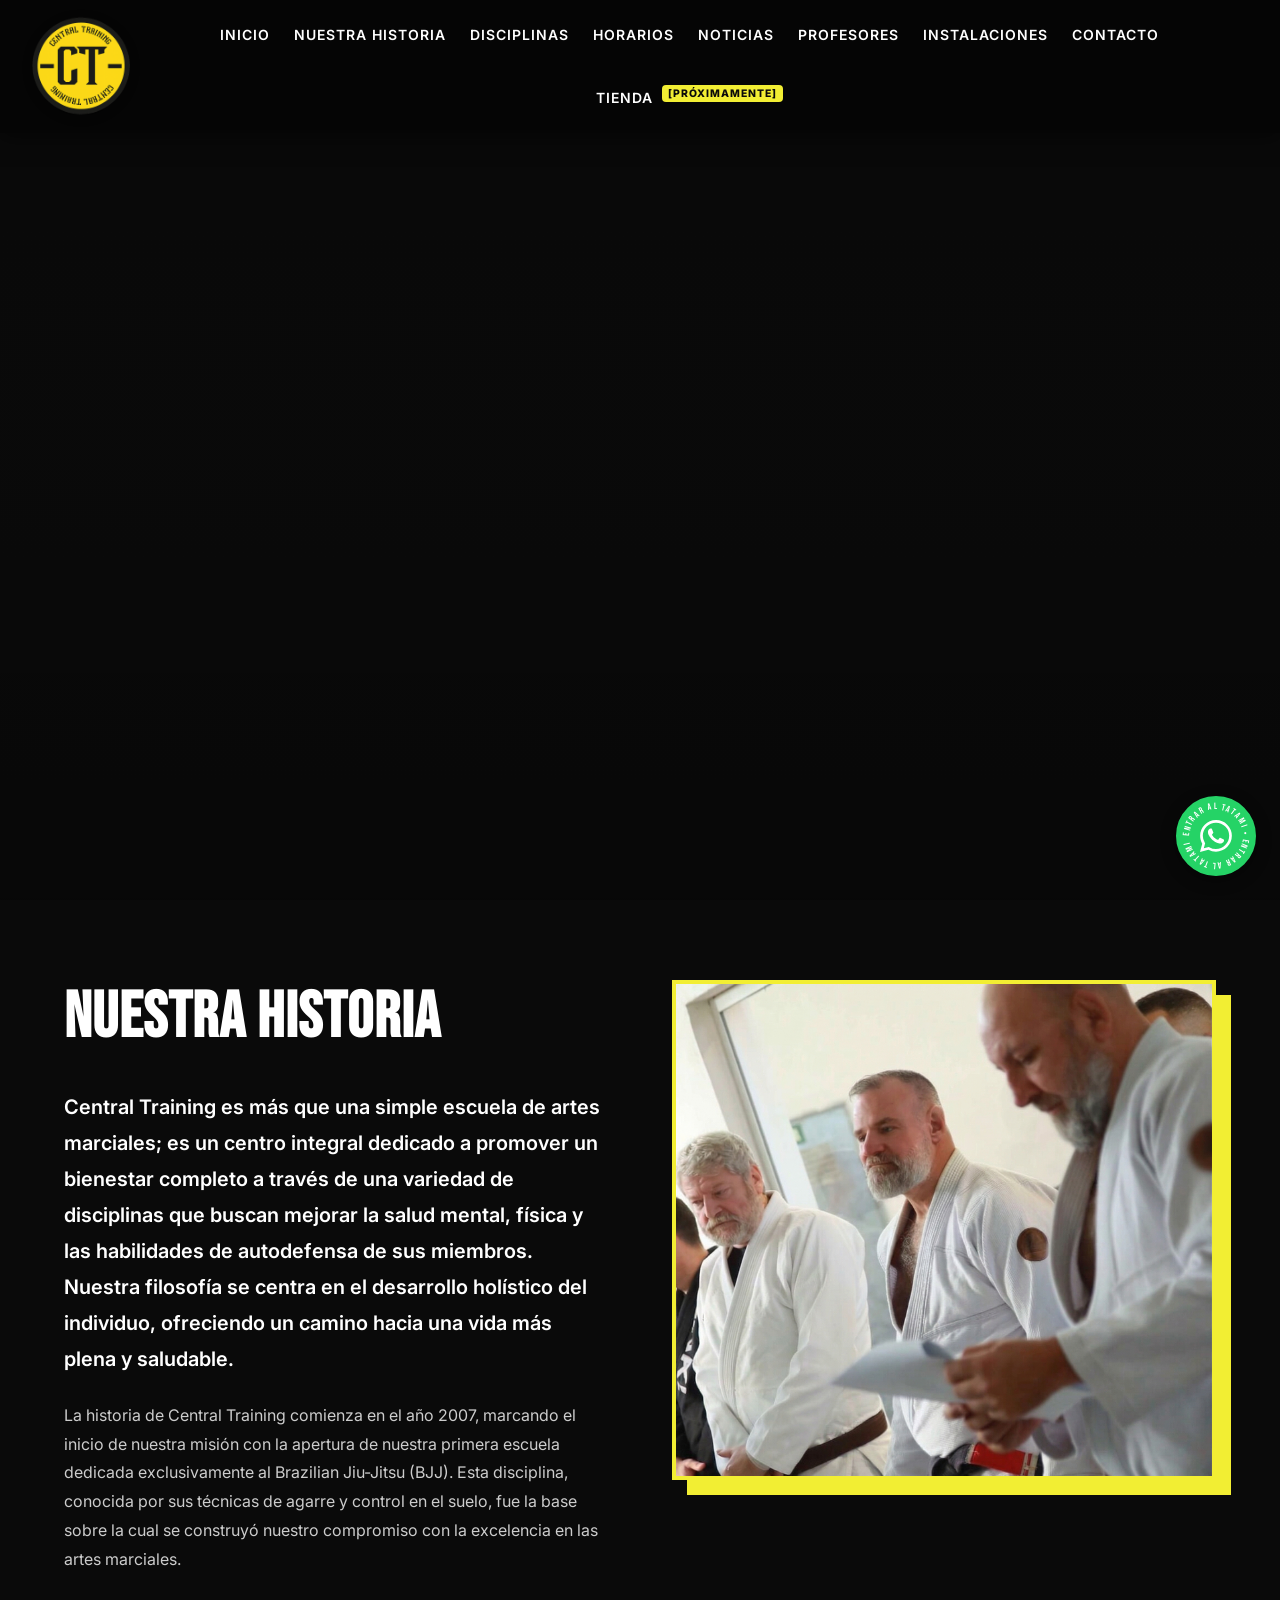
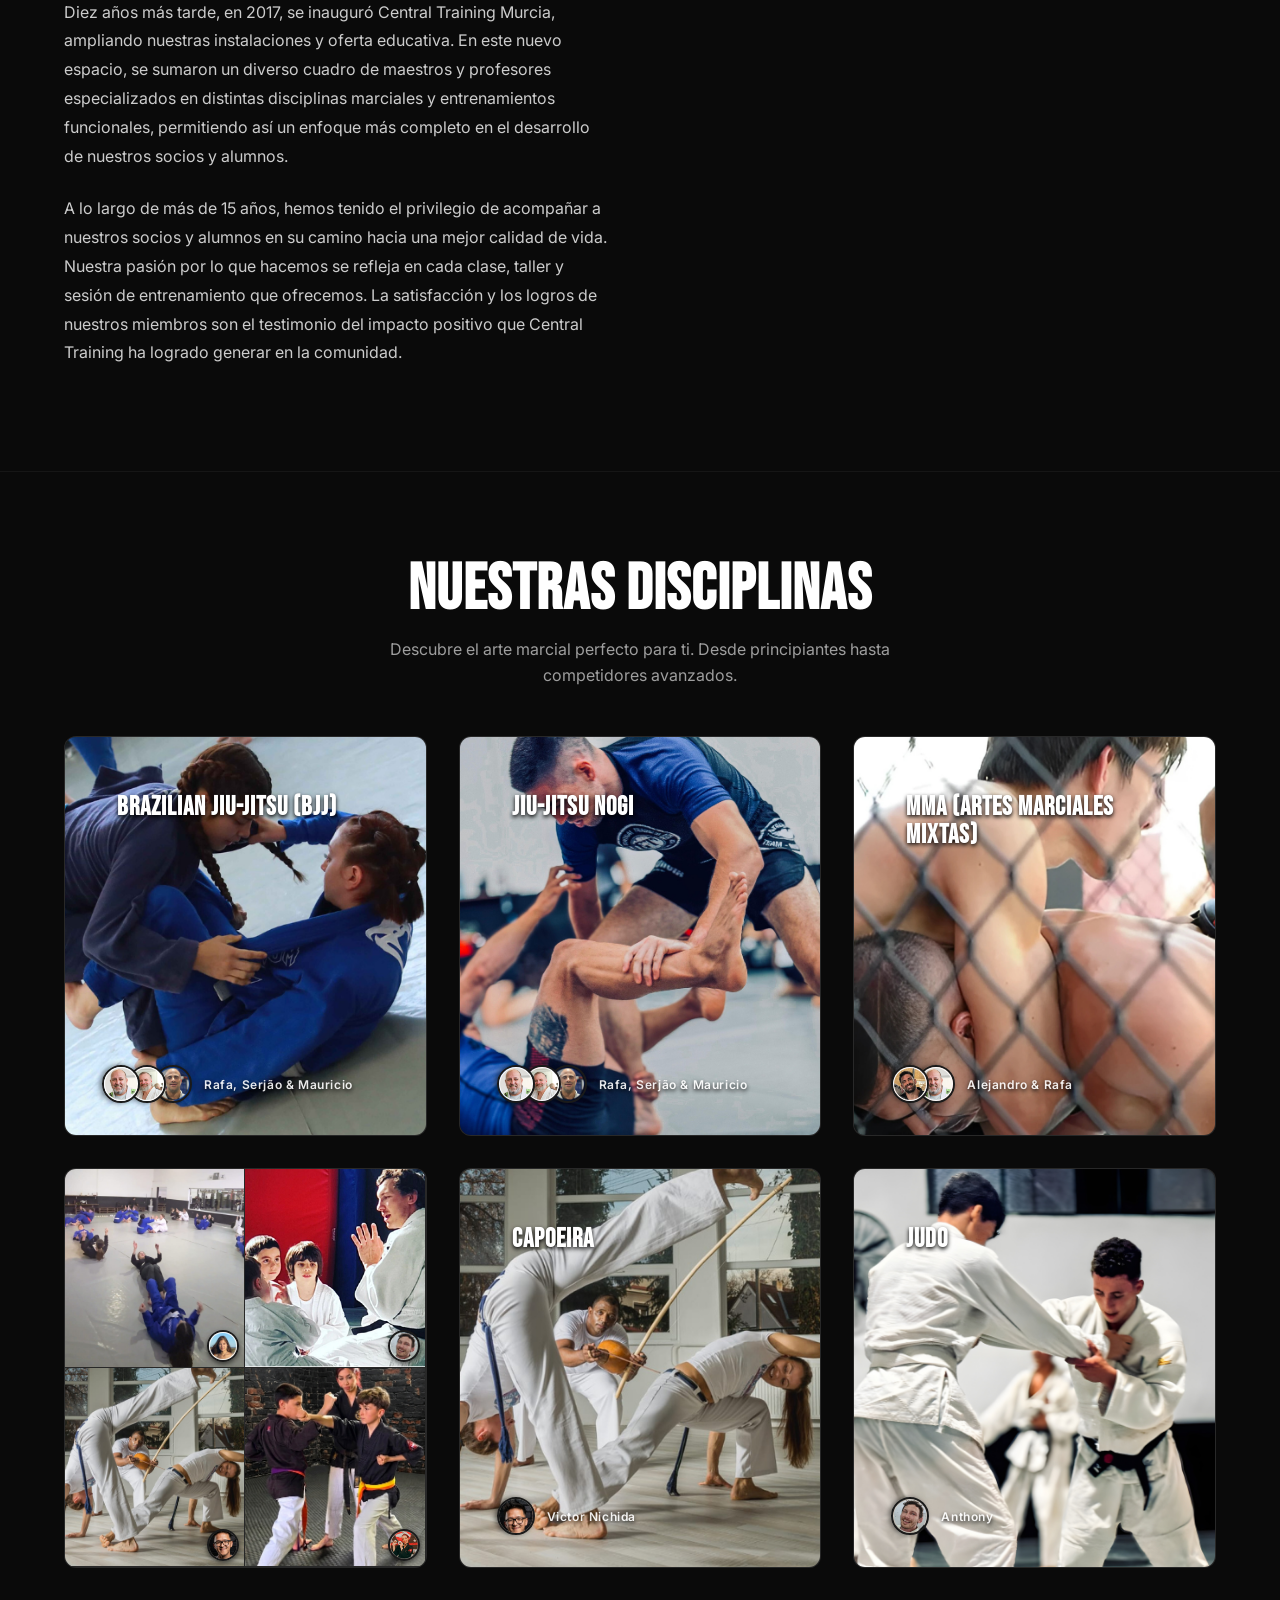
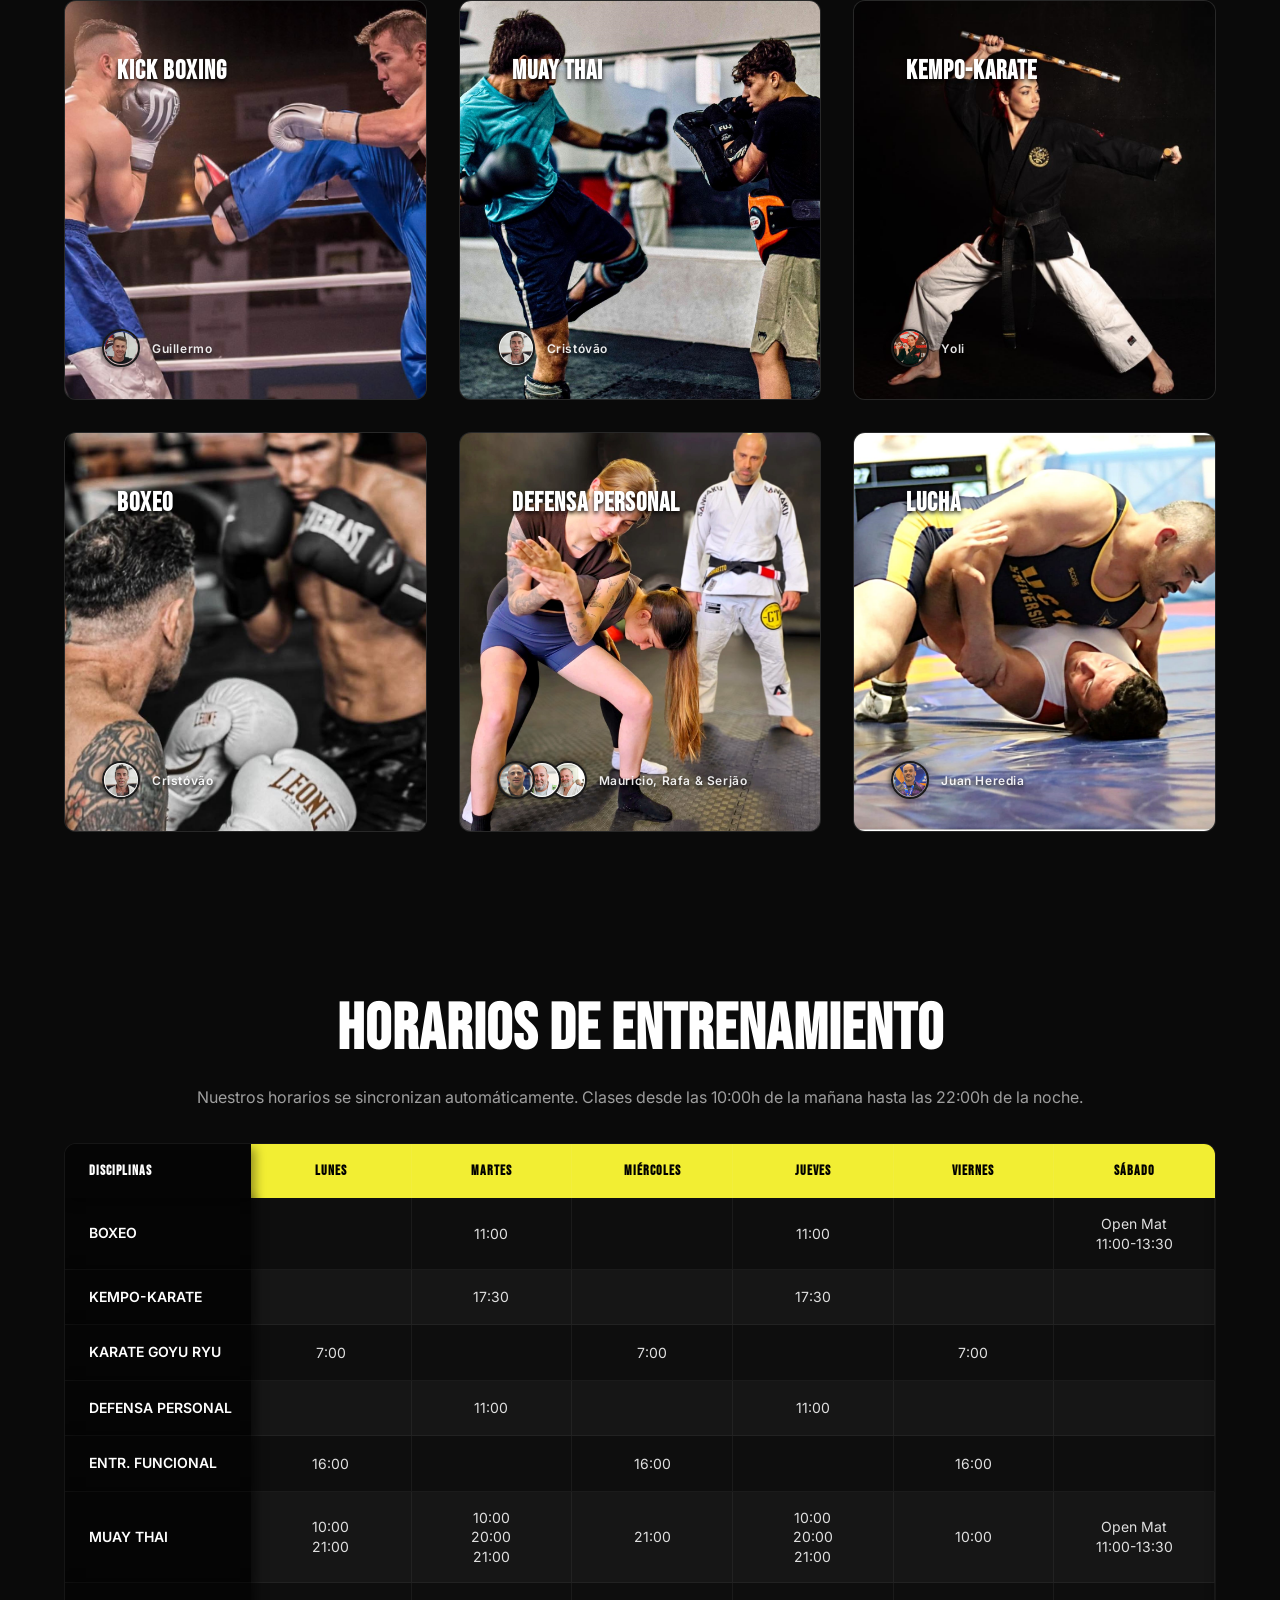
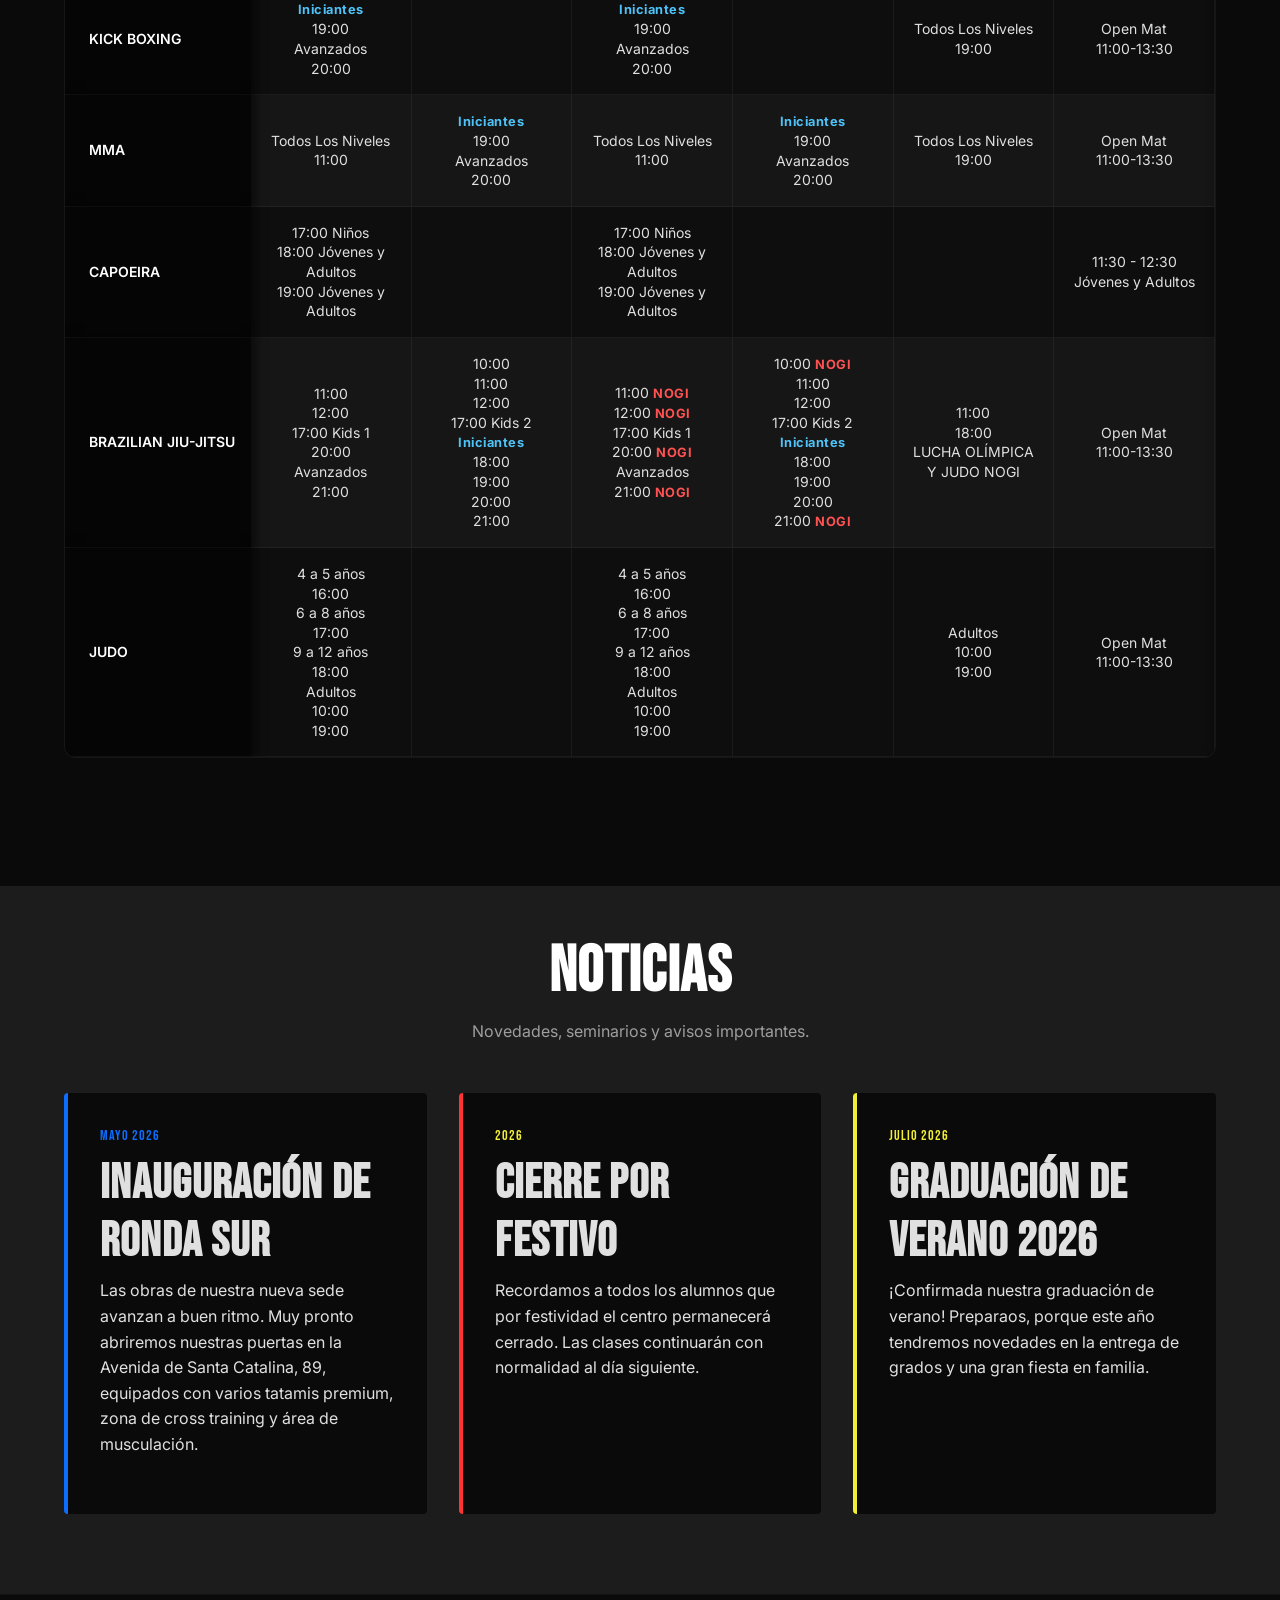
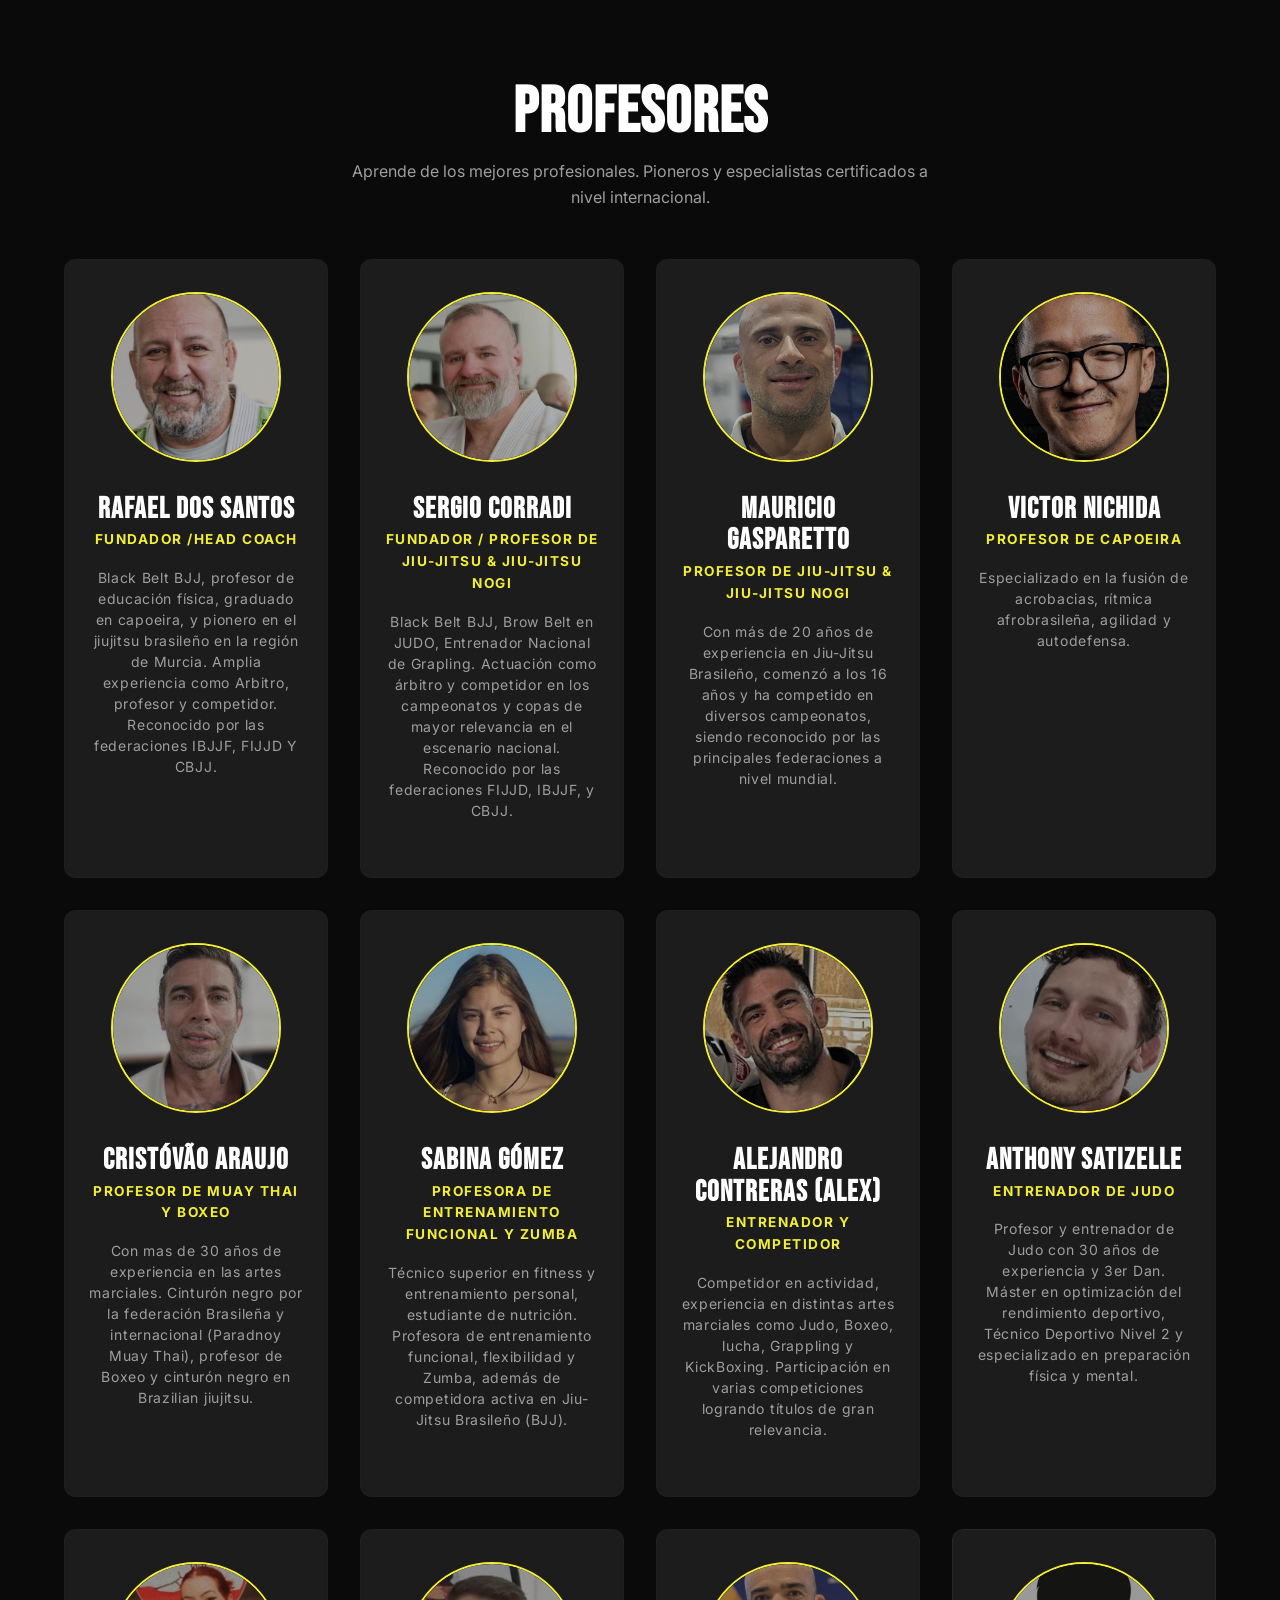
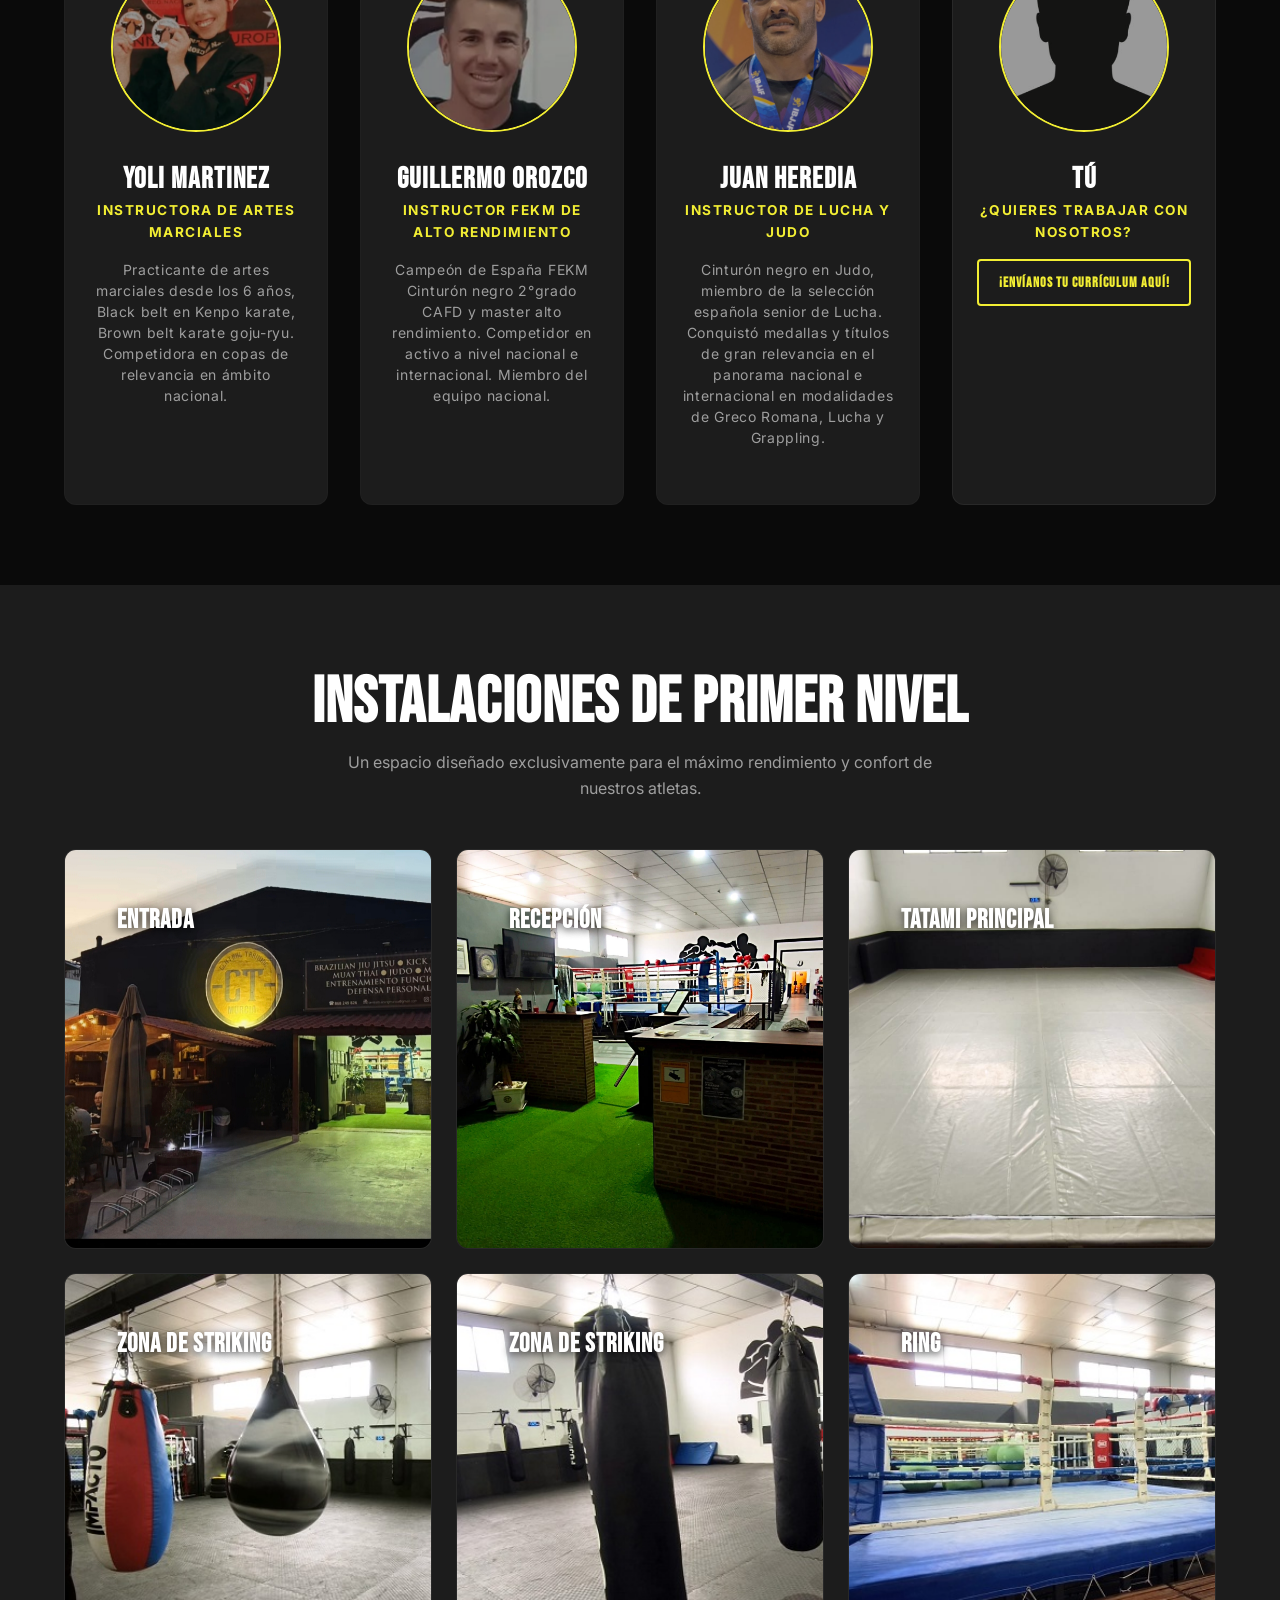
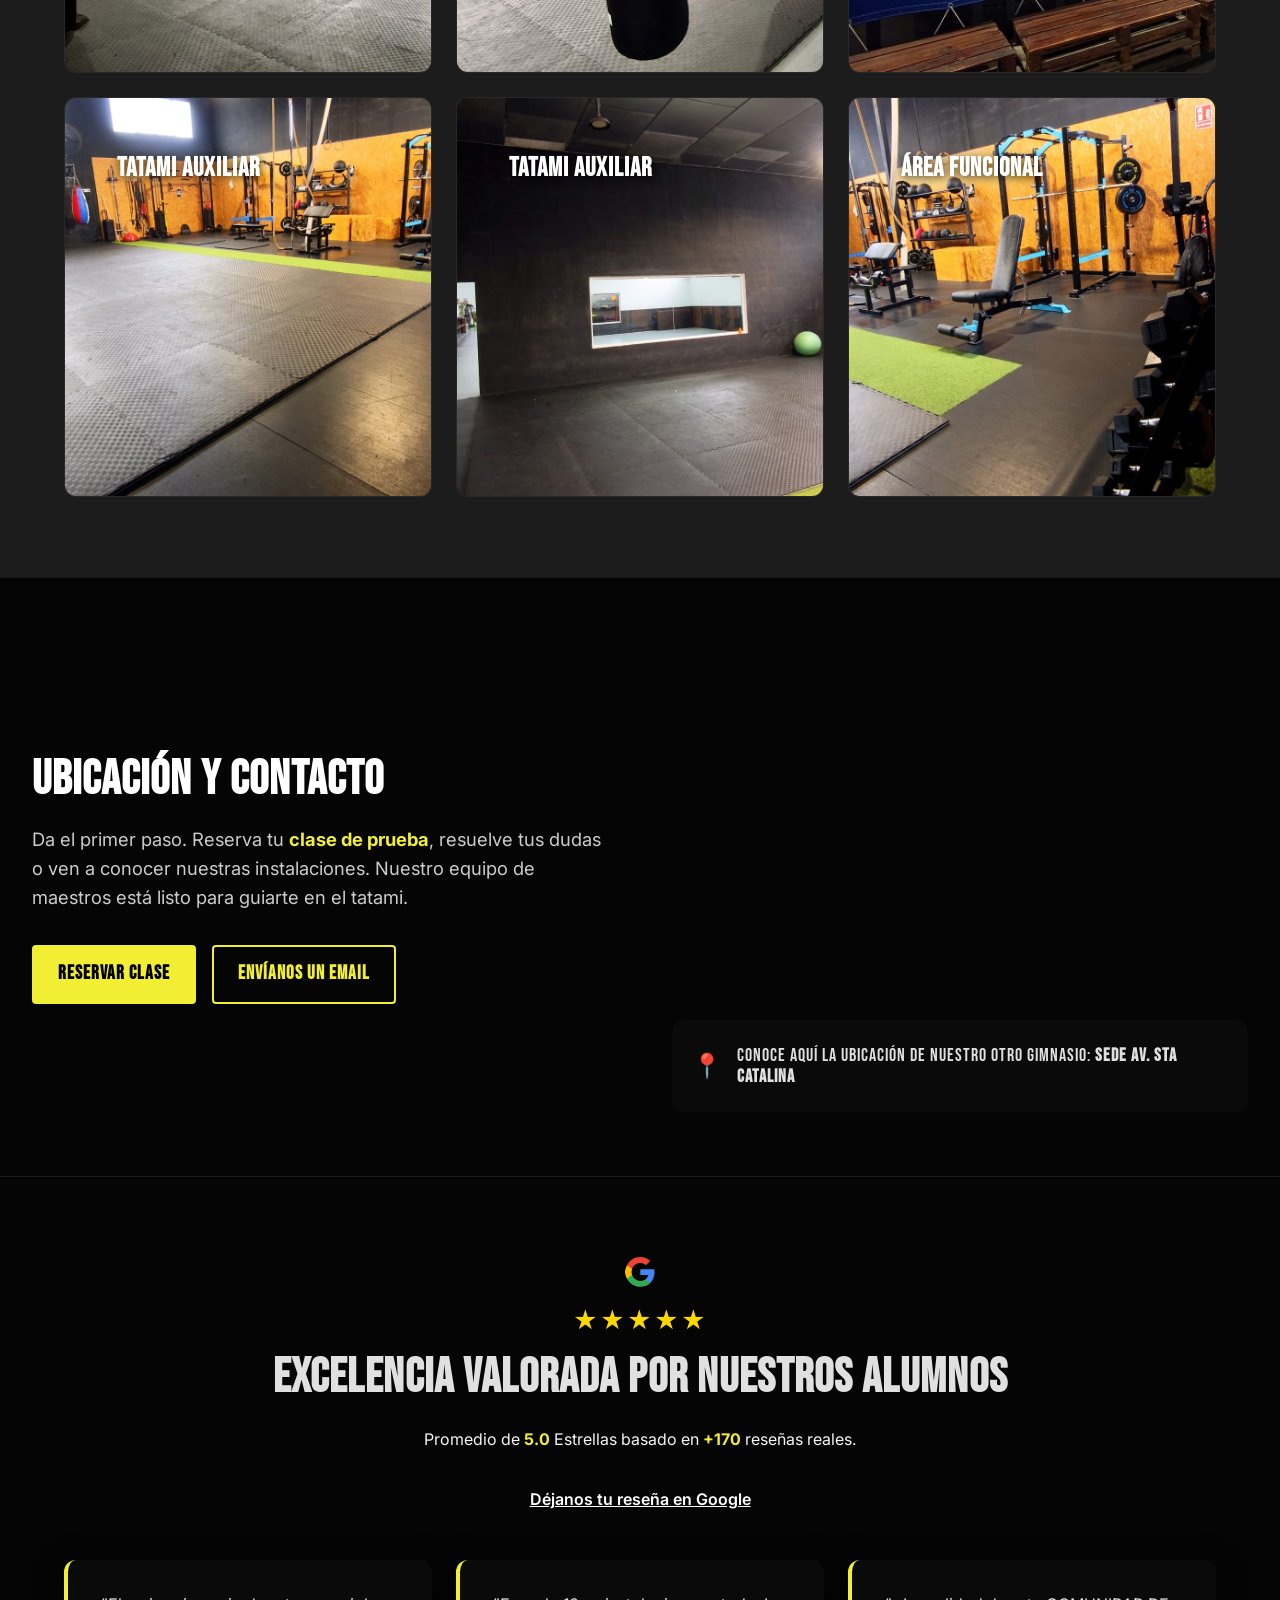
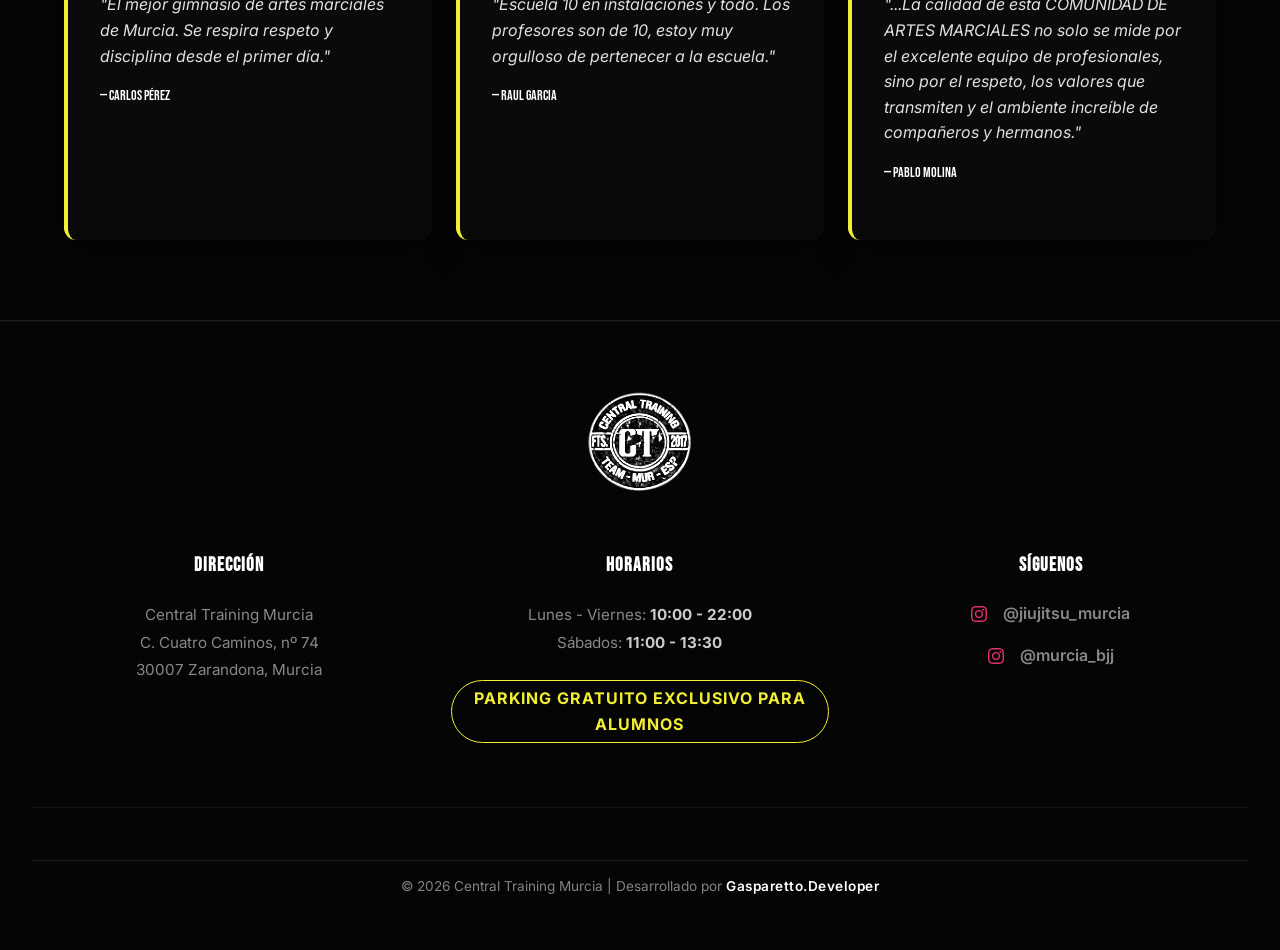
==== commit 2e8903ae: "seo: adicionado sitemap e robots para murciajiujitsu.com" ====
--- a/la-flota/index.html
+++ b/la-flota/index.html
@@ -137,7 +137,7 @@
             <div class="grid-modalidades">
 
                 <!-- Tarjeta 1: BJJ Gi -->
-                <article class="card-modalidad" tabindex="0" data-target="modal-disciplina" data-disciplina="bjj">
+                <article class="card-modalidad" tabindex="0" data-disciplina="bjj">
                     <img src="../assets/img/BRAZILIAN-Jiujitsu.png" alt="Fondo BJJ" class="bg-image" loading="lazy">
                     <div class="card-content-wrapper">
                         <h3 class="card-title">Brazilian Jiu-Jitsu (BJJ)</h3>
@@ -156,7 +156,7 @@
                 </article>
 
                 <!-- Tarjeta 2: Jiu-Jitsu NoGi (Originalmente Grappling) -->
-                <article class="card-modalidad" tabindex="0" data-target="modal-disciplina" data-disciplina="nogi">
+                <article class="card-modalidad" tabindex="0" data-disciplina="nogi">
                     <img src="../assets/img/NO-GI.png" alt="Fondo Jiu-Jitsu NoGi" class="bg-image" loading="lazy">
                     <div class="card-content-wrapper">
                         <h3 class="card-title">Jiu-Jitsu NoGi</h3>
@@ -175,7 +175,7 @@
                 </article>
 
                 <!-- Tarjeta 3: MMA -->
-                <article class="card-modalidad" tabindex="0" data-target="modal-disciplina" data-disciplina="mma">
+                <article class="card-modalidad" tabindex="0" data-disciplina="mma">
                     <img src="../assets/img/MMA_ct.png" alt="Fondo MMA" class="bg-image" loading="lazy">
                     <div class="card-content-wrapper">
                         <h3 class="card-title">MMA (Artes Marciales Mixtas)</h3>
@@ -236,7 +236,7 @@
                 </article>
 
                 <!-- Tarjeta 5: Capoeira -->
-                <article class="card-modalidad" tabindex="0" data-target="modal-disciplina" data-disciplina="capoeira">
+                <article class="card-modalidad" tabindex="0" data-disciplina="capoeira">
                     <img src="../assets/img/capoeira.png" alt="Fondo Capoeira" class="bg-image" loading="lazy">
                     <div class="card-content-wrapper">
                         <h3 class="card-title">Capoeira</h3>
@@ -254,7 +254,7 @@
                 </article>
 
                 <!-- NUEVA Tarjeta 6: Judo -->
-                <article class="card-modalidad" tabindex="0" data-target="modal-disciplina" data-disciplina="judo">
+                <article class="card-modalidad" tabindex="0" data-disciplina="judo">
                     <img src="../assets/img/judo.png" alt="Fondo Judo" class="bg-image" loading="lazy">
                     <div class="card-content-wrapper">
                         <h3 class="card-title">Judo</h3>
@@ -271,8 +271,7 @@
                 </article>
 
                 <!-- NUEVA Tarjeta 7: Kick Boxing -->
-                <article class="card-modalidad" tabindex="0" data-target="modal-disciplina"
-                    data-disciplina="kickboxing">
+                <article class="card-modalidad" tabindex="0" data-disciplina="kickboxing">
                     <img src="../assets/img/Kick-Boxing.png" alt="Fondo Kick Boxing" class="bg-image" loading="lazy">
                     <div class="card-content-wrapper">
                         <h3 class="card-title">Kick Boxing</h3>
@@ -290,7 +289,7 @@
                 </article>
 
                 <!-- NUEVA Tarjeta 8: Muay Thai -->
-                <article class="card-modalidad" tabindex="0" data-target="modal-disciplina" data-disciplina="muaythai">
+                <article class="card-modalidad" tabindex="0" data-disciplina="muaythai">
                     <img src="../assets/img/MuayThai.jpeg" alt="Fondo Muay Thai" class="bg-image" loading="lazy">
                     <div class="card-content-wrapper">
                         <h3 class="card-title">Muay Thai</h3>
@@ -308,7 +307,7 @@
                 </article>
 
                 <!-- NUEVA Tarjeta 9: Kempo -->
-                <article class="card-modalidad" tabindex="0" data-target="modal-disciplina" data-disciplina="kempo">
+                <article class="card-modalidad" tabindex="0" data-disciplina="kempo">
                     <img src="../assets/img/kempo.jpeg" alt="Fondo Kempo" class="bg-image" loading="lazy">
                     <div class="card-content-wrapper">
                         <h3 class="card-title">Kempo-Karate</h3>
@@ -324,7 +323,7 @@
                 </article>
 
                 <!-- NUEVA Tarjeta 10: Boxeo -->
-                <article class="card-modalidad" tabindex="0" data-target="modal-disciplina" data-disciplina="boxeo">
+                <article class="card-modalidad" tabindex="0" data-disciplina="boxeo">
                     <img src="../assets/img/boxeo.jpeg" alt="Fondo Boxeo" class="bg-image" loading="lazy">
                     <div class="card-content-wrapper">
                         <h3 class="card-title">Boxeo</h3>
@@ -342,8 +341,7 @@
                 </article>
 
                 <!-- NUEVA Tarjeta 11: Defensa Personal -->
-                <article class="card-modalidad" tabindex="0" data-target="modal-disciplina"
-                    data-disciplina="defensapersonal">
+                <article class="card-modalidad" tabindex="0" data-disciplina="defensapersonal">
                     <img src="../assets/img/defensa-personal.jpeg" alt="Fondo Defensa Personal" class="bg-image"
                         loading="lazy">
                     <div class="card-content-wrapper">
@@ -362,7 +360,7 @@
                 </article>
 
                 <!-- NUEVA Tarjeta 12: Lucha -->
-                <article class="card-modalidad" tabindex="0" data-target="modal-disciplina" data-disciplina="lucha">
+                <article class="card-modalidad" tabindex="0" data-disciplina="lucha">
                     <img src="../assets/img/lucha.jpeg" alt="Fondo Lucha" class="bg-image" loading="lazy">
                     <div class="card-content-wrapper">
                         <h3 class="card-title">Lucha</h3>
@@ -527,7 +525,7 @@
                             loading="lazy">
                     </div>
                     <div class="profesor-info">
-                        <h3 class="profesor-nombre">Alejandro Contreras (Ale)</h3>
+                        <h3 class="profesor-nombre">Alejandro Contreras (Alex)</h3>
                         <span class="profesor-cargo">Entrenador y Competidor</span>
                         <p class="profesor-desc">Competidor en actividad, experiencia en distintas artes marciales como
                             Judo, Boxeo, lucha, Grappling y KickBoxing. Participación en varias competiciones logrando
@@ -819,7 +817,8 @@
             </div>
         </div>
         <div class="footer-bottom">
-            <p class="dev-signature">© 2026 Central Training Murcia | Desarrollado por <span class="dev-name">Gasparetto.Developer</span></p>
+            <p class="dev-signature">© 2026 Central Training Murcia | Desarrollado por <span
+                    class="dev-name">Gasparetto.Developer</span></p>
         </div>
     </footer>
 
@@ -846,7 +845,7 @@
     </a>
 
     <!-- Controladores JS -->
-    
+
     <!-- =========================================================================
        MODAL / BOTTOM SHEET (DISCIPLINAS)
        ========================================================================= -->
@@ -875,4 +874,5 @@
     <script src="../assets/js/horarios.js" defer></script>
     <script src="../assets/js/noticias.js" defer></script>
 </body>
+
 </html>
--- a/assets/css/landing.css
+++ b/assets/css/landing.css
@@ -302,7 +302,9 @@
     line-height: 0;
     margin-left: -12px;
     position: relative;
+    display: inline-block; /* Essential to handle margin and hover transitions correctly */
     transition: transform 0.2s ease, z-index 0.2s;
+    cursor: pointer;
 }
 
 .avatar-stack-imgs a:first-child {
@@ -310,15 +312,17 @@
     z-index: 4;
 }
 
-.avatar-stack img {
+.avatar-stack-imgs img,
+.avatar-stack-imgs a img {
     width: 38px;
     height: 38px;
     border-radius: 50%;
     object-fit: cover;
     object-position: top center;
-    border: 2px solid #1a1a1a; /* Brutalist contour para separar al superponer */
+    border: 2px solid #1a1a1a; /* Brutalist contour */
     box-shadow: -2px 0 5px rgba(0,0,0,0.5);
-    cursor: pointer;
+    display: block; /* Fixes ghost margins */
+    pointer-events: none; /* Let the <a> take the click natively */
 }
 .avatar-stack-imgs a:nth-child(2) { z-index: 3; }
 .avatar-stack-imgs a:nth-child(3) { z-index: 2; }
@@ -458,7 +462,6 @@
     border-radius: var(--radio-borde-tarjeta);
     border: 1px solid rgba(255, 255, 255, 0.05);
     /* Borde sutil cristal */
-    cursor: pointer;
     position: relative;
     overflow: hidden;
     display: flex;
@@ -842,7 +845,8 @@
 
 .profesor-nombre {
     font-family: var(--fuente-titulos);
-    font-size: var(--tamanio-h4);
+    font-size: 1.8rem; /* Aumentado 20% para maior peso visual */
+    line-height: 1.1; 
     color: var(--color-blanco);
     margin-bottom: 4px;
     font-weight: 600;
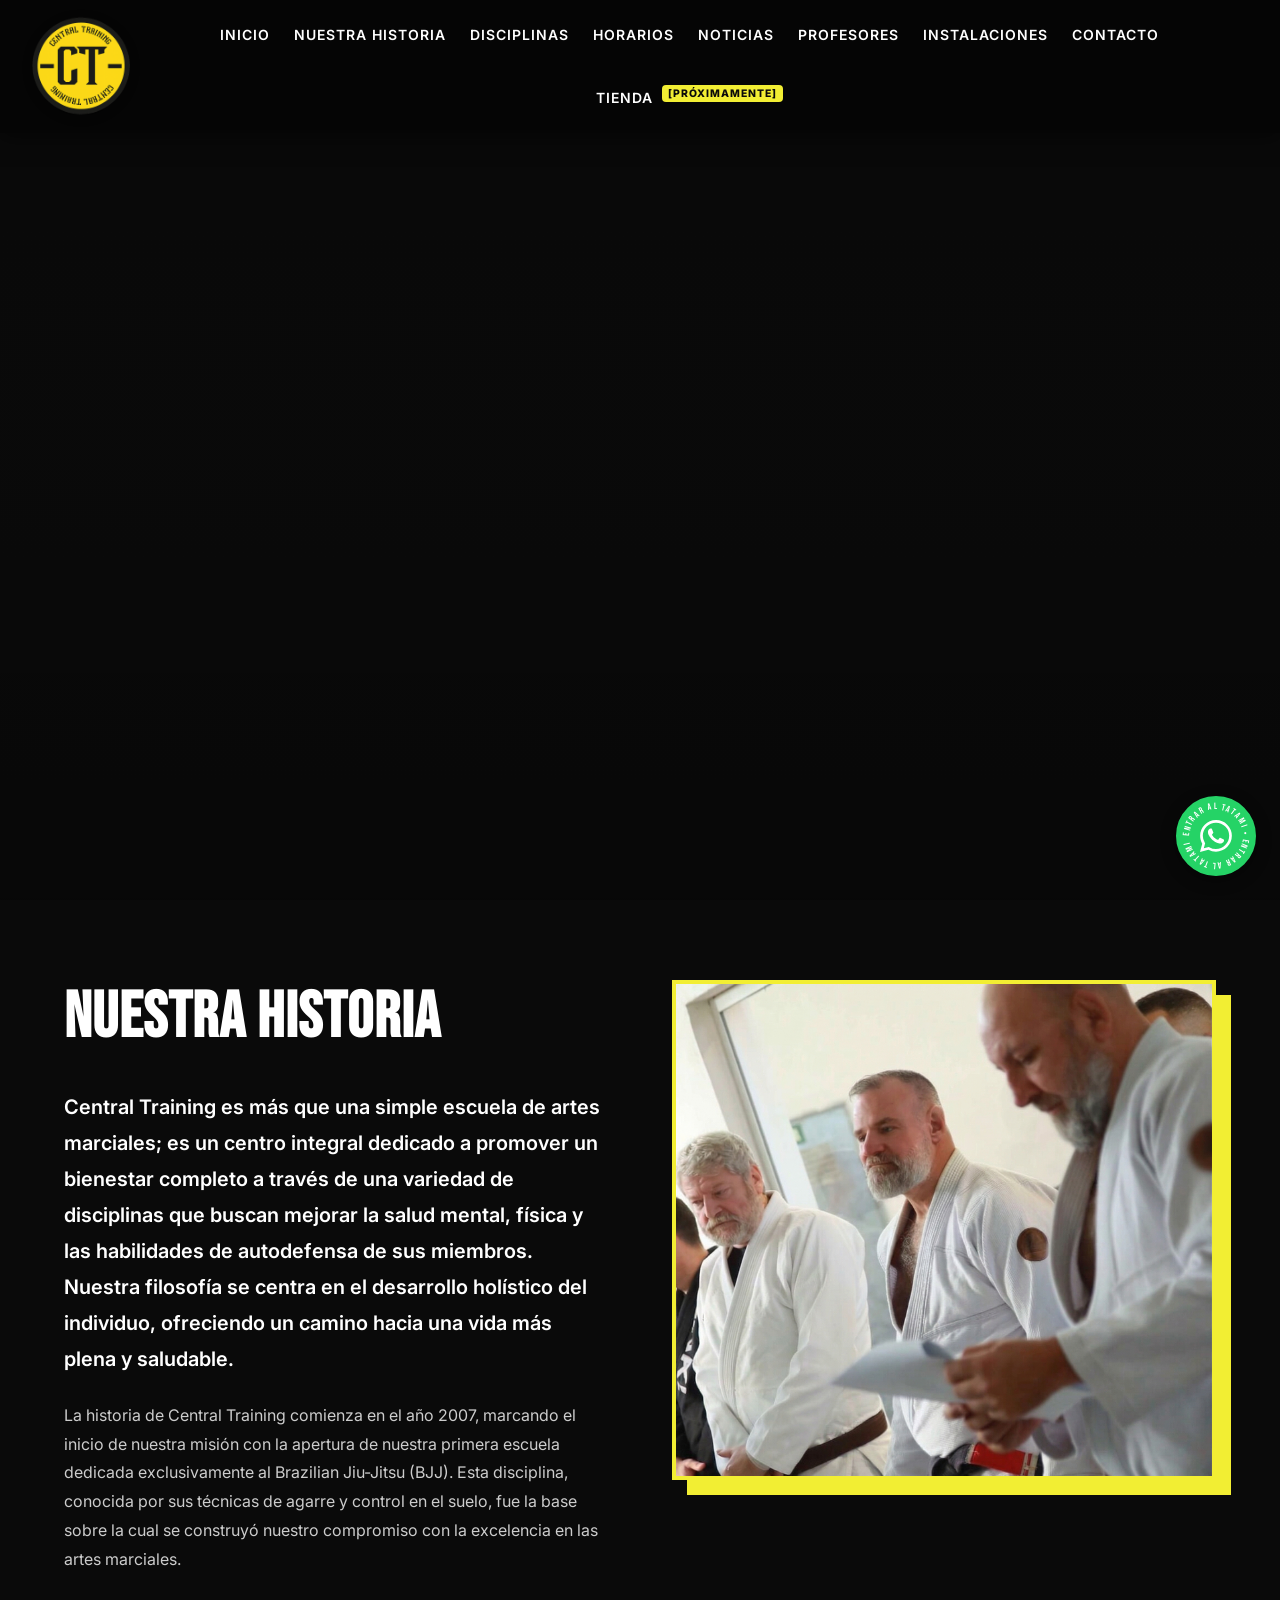
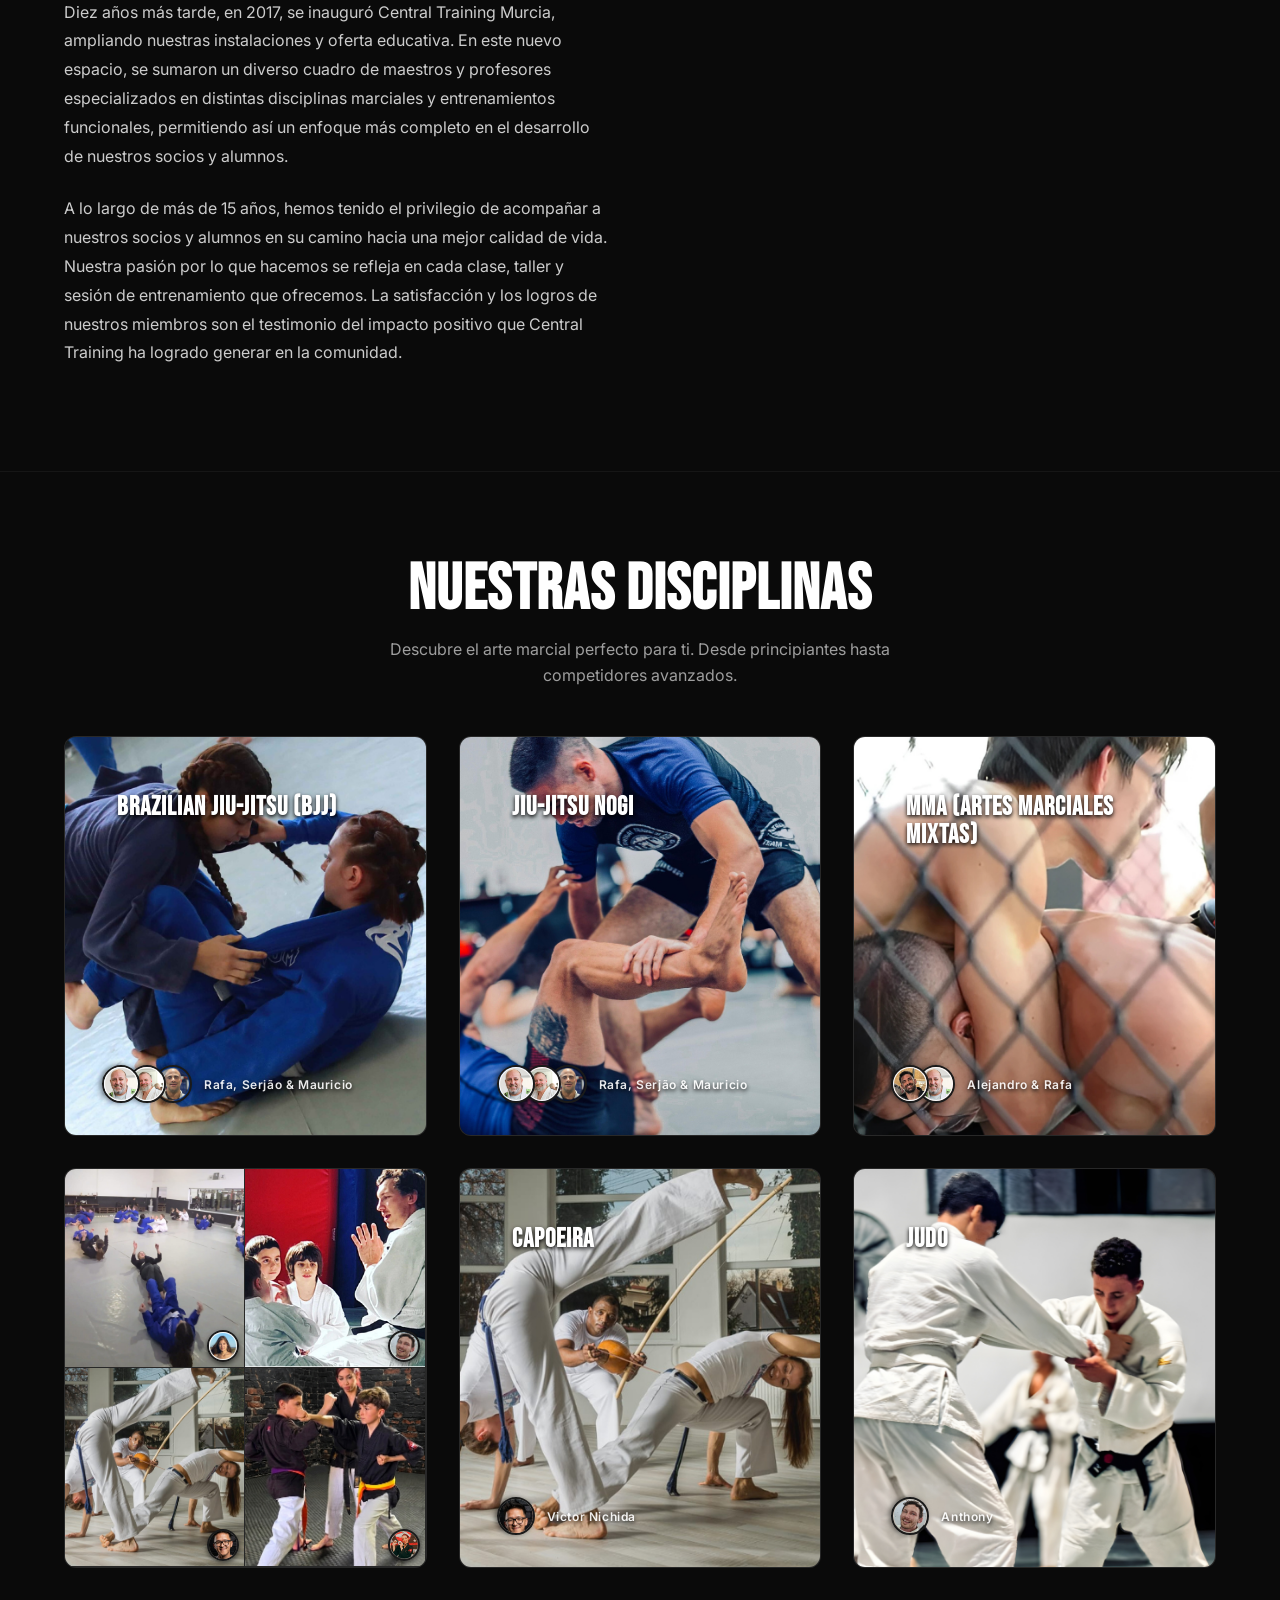
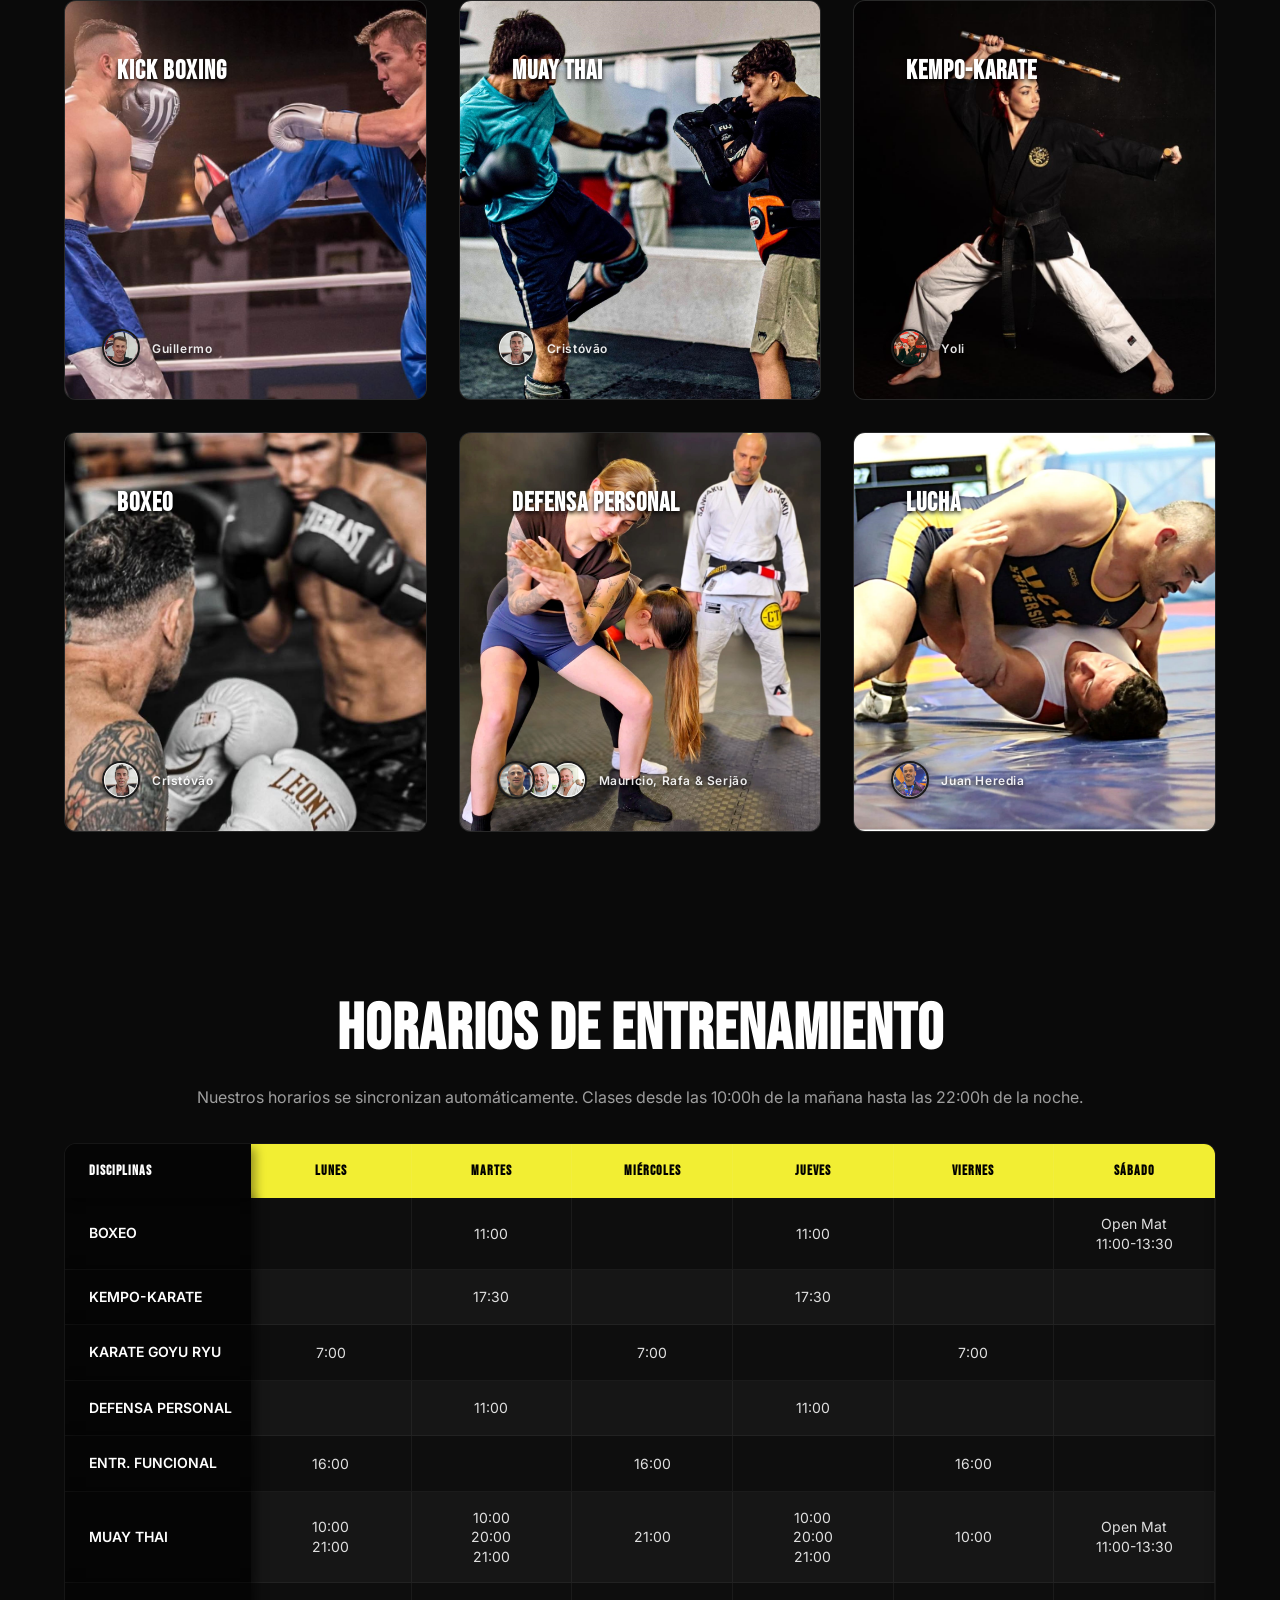
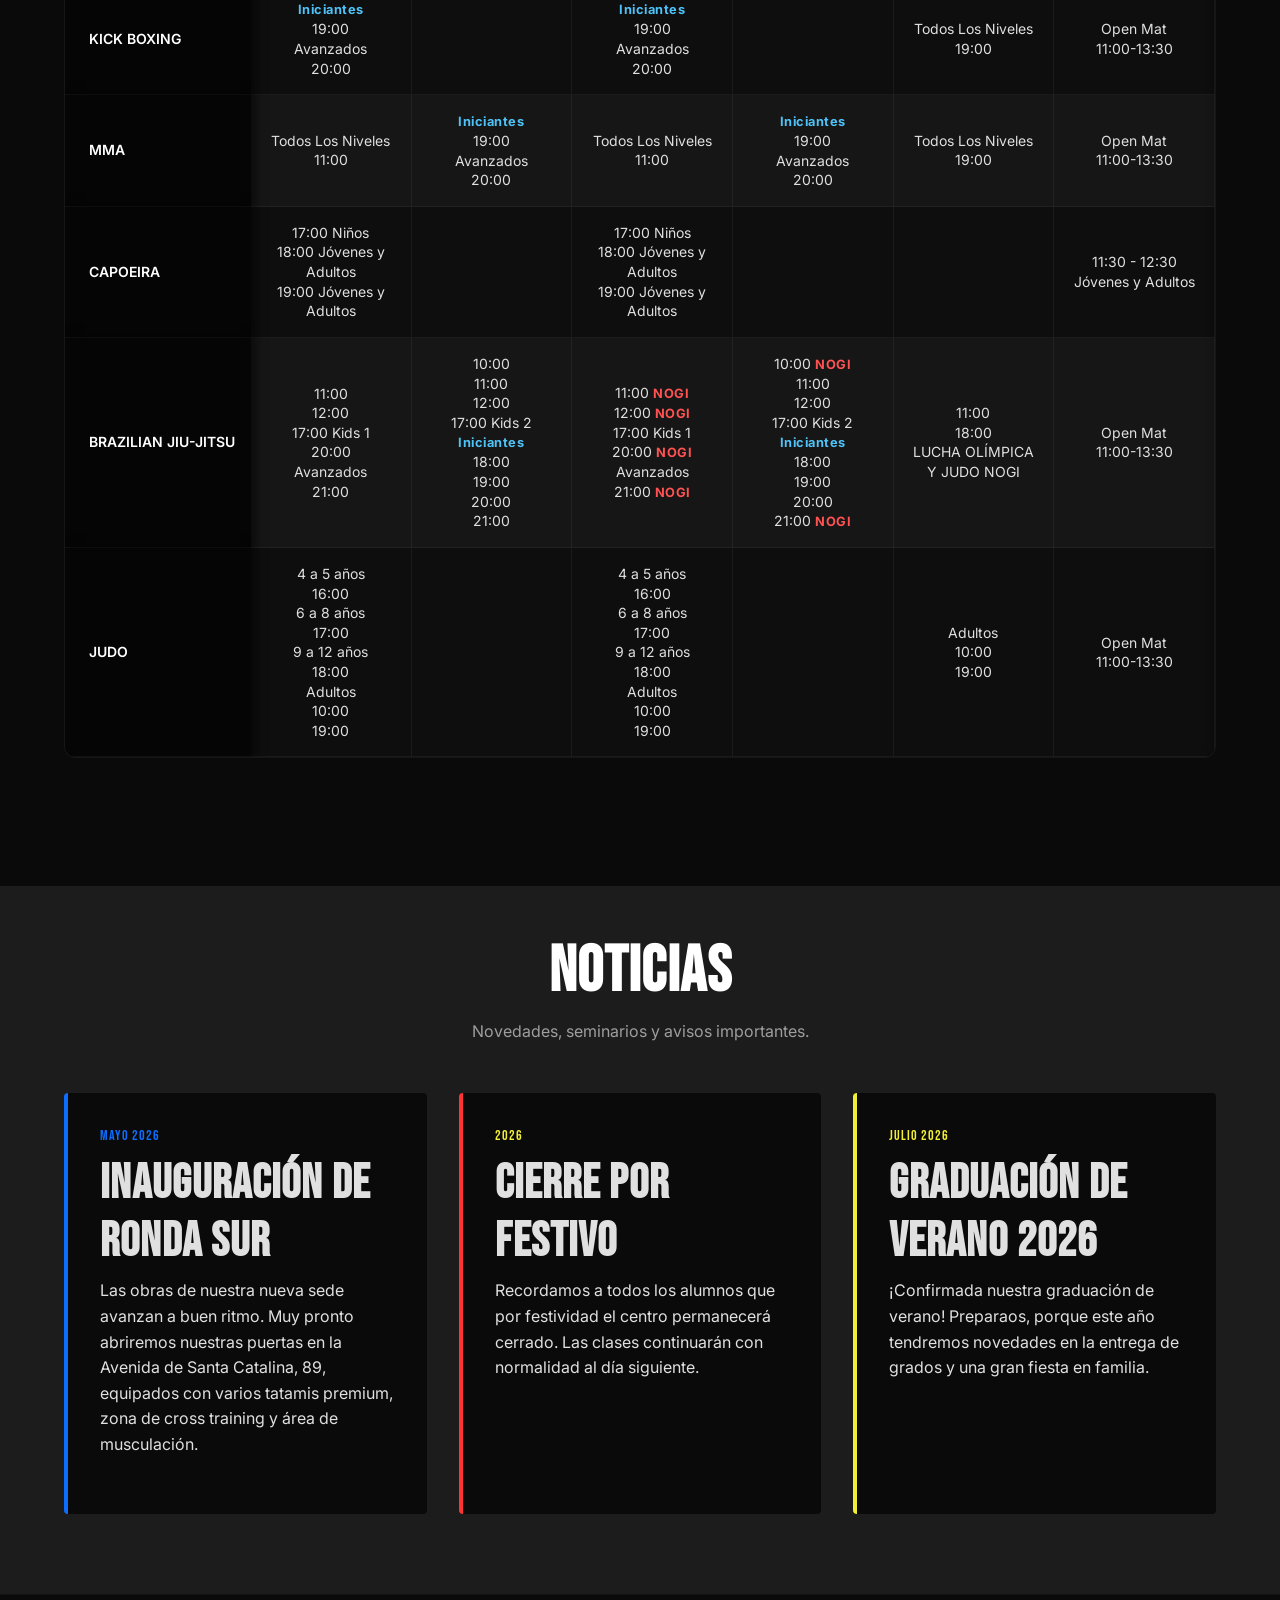
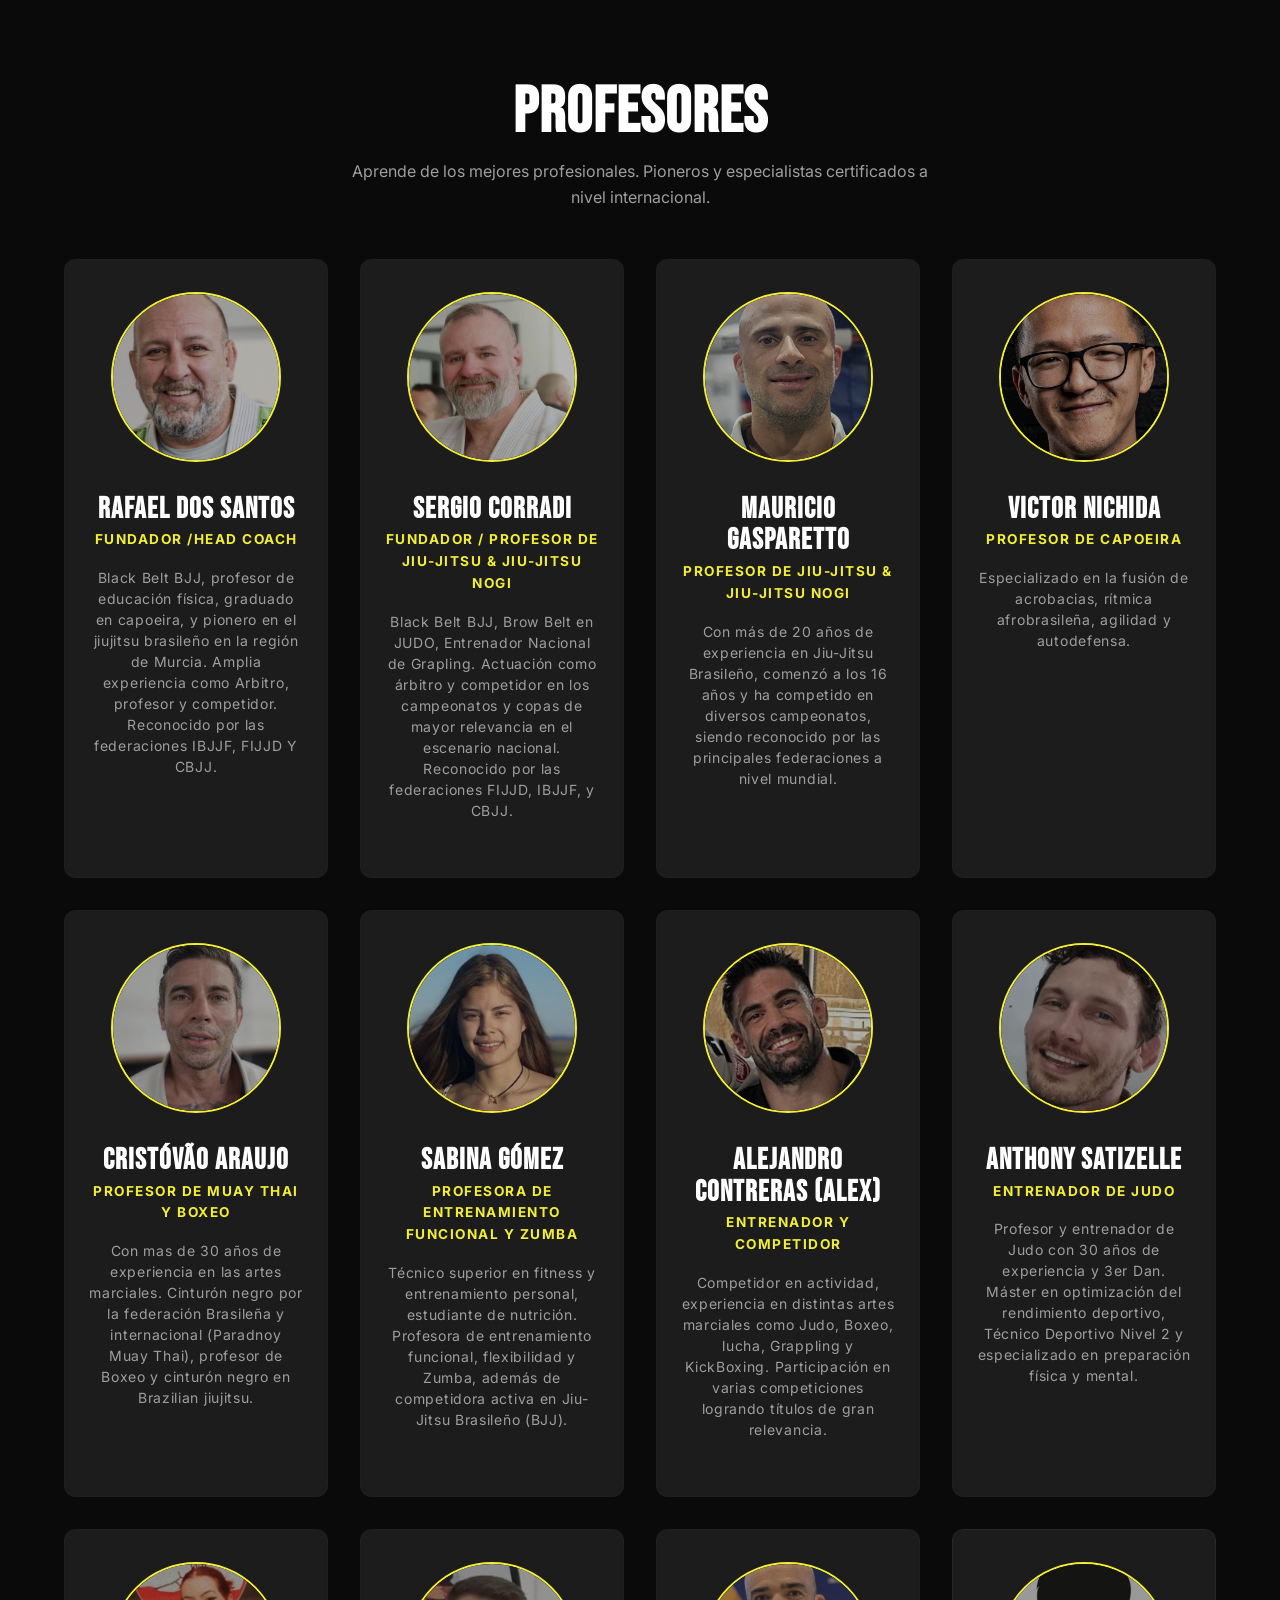
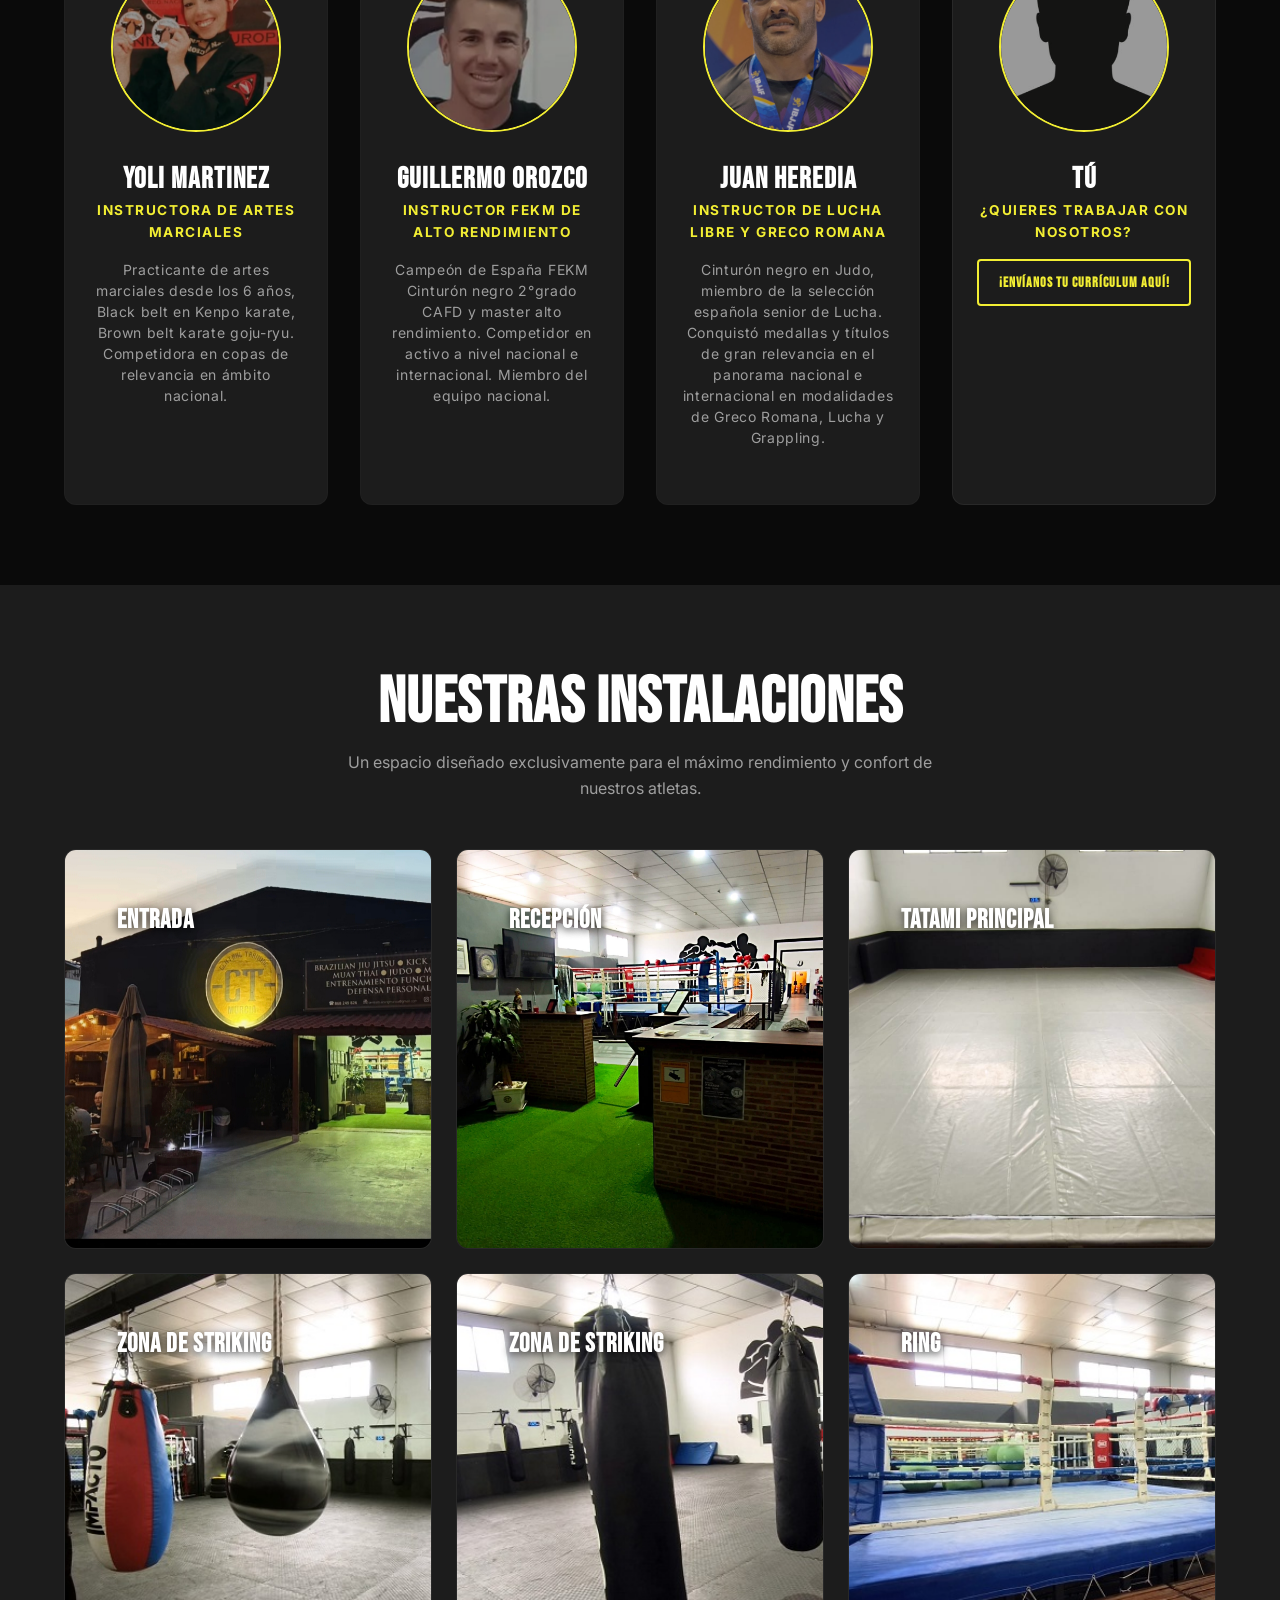
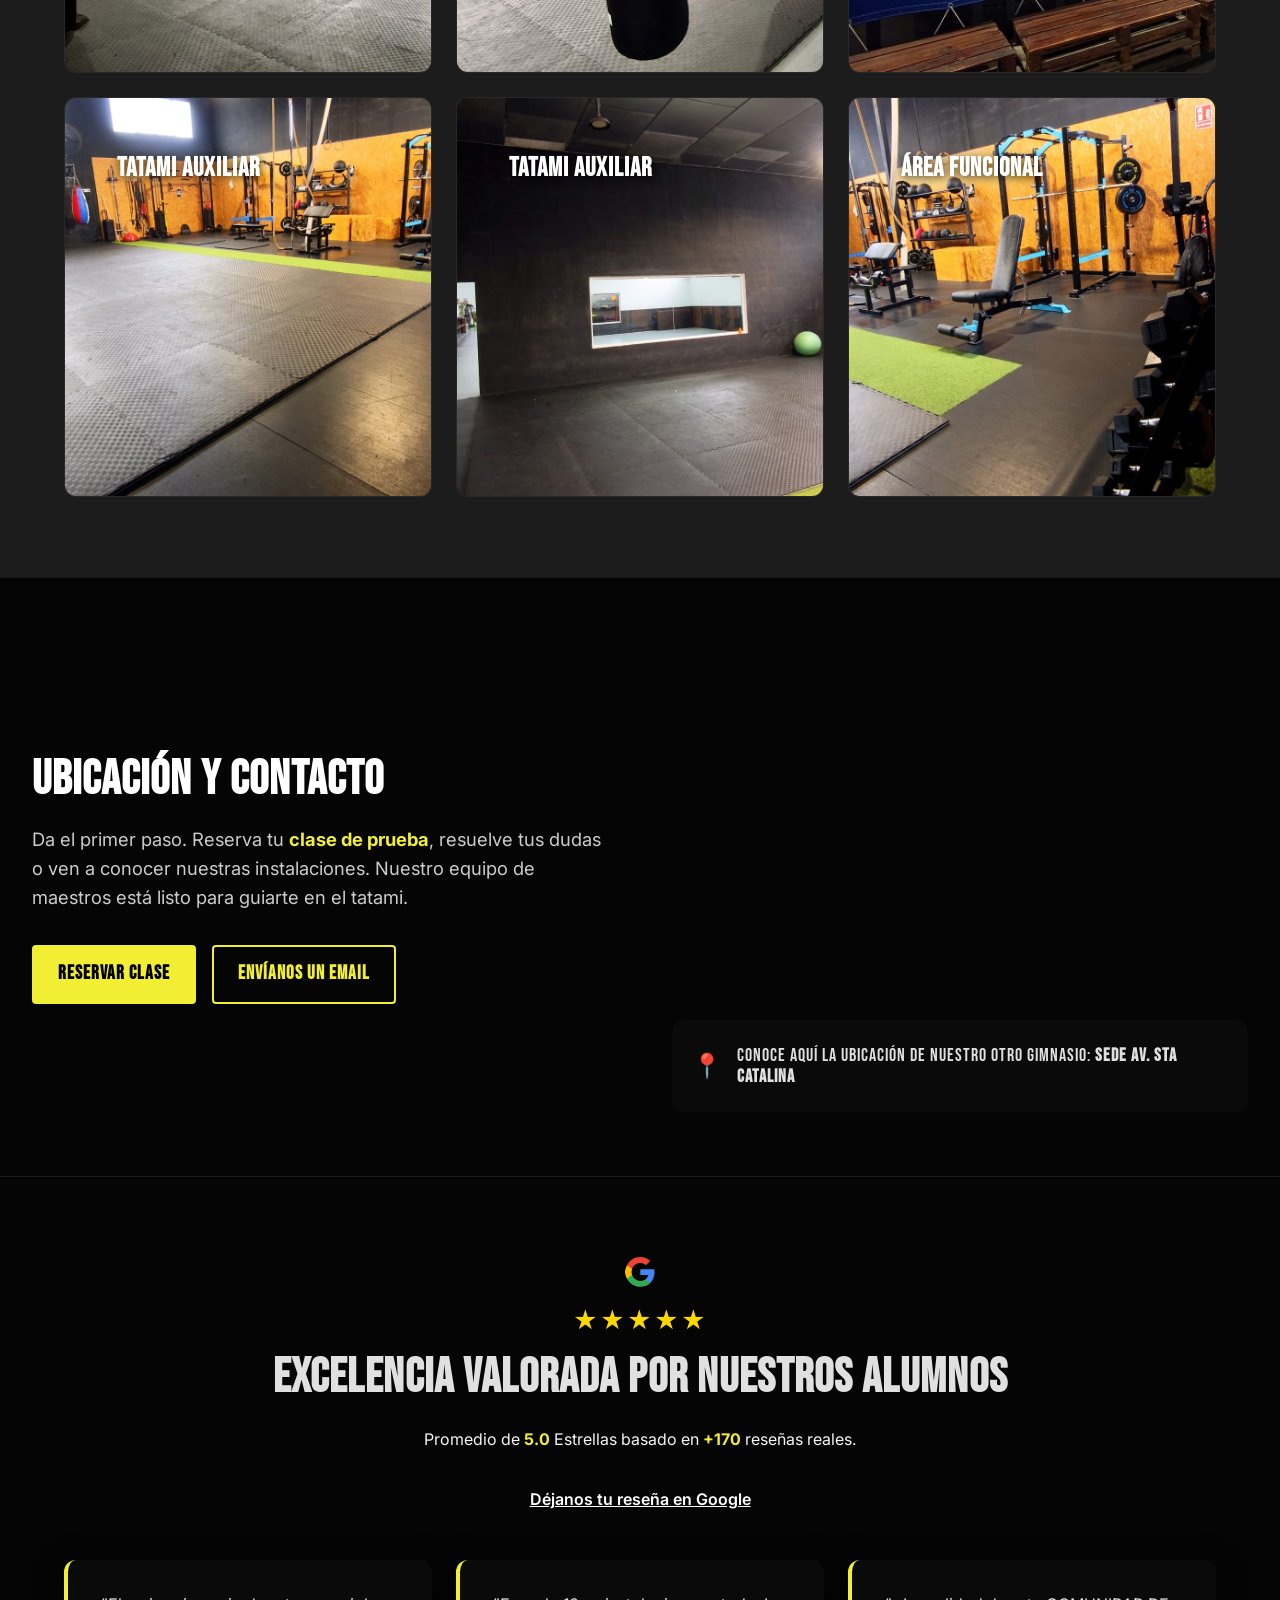
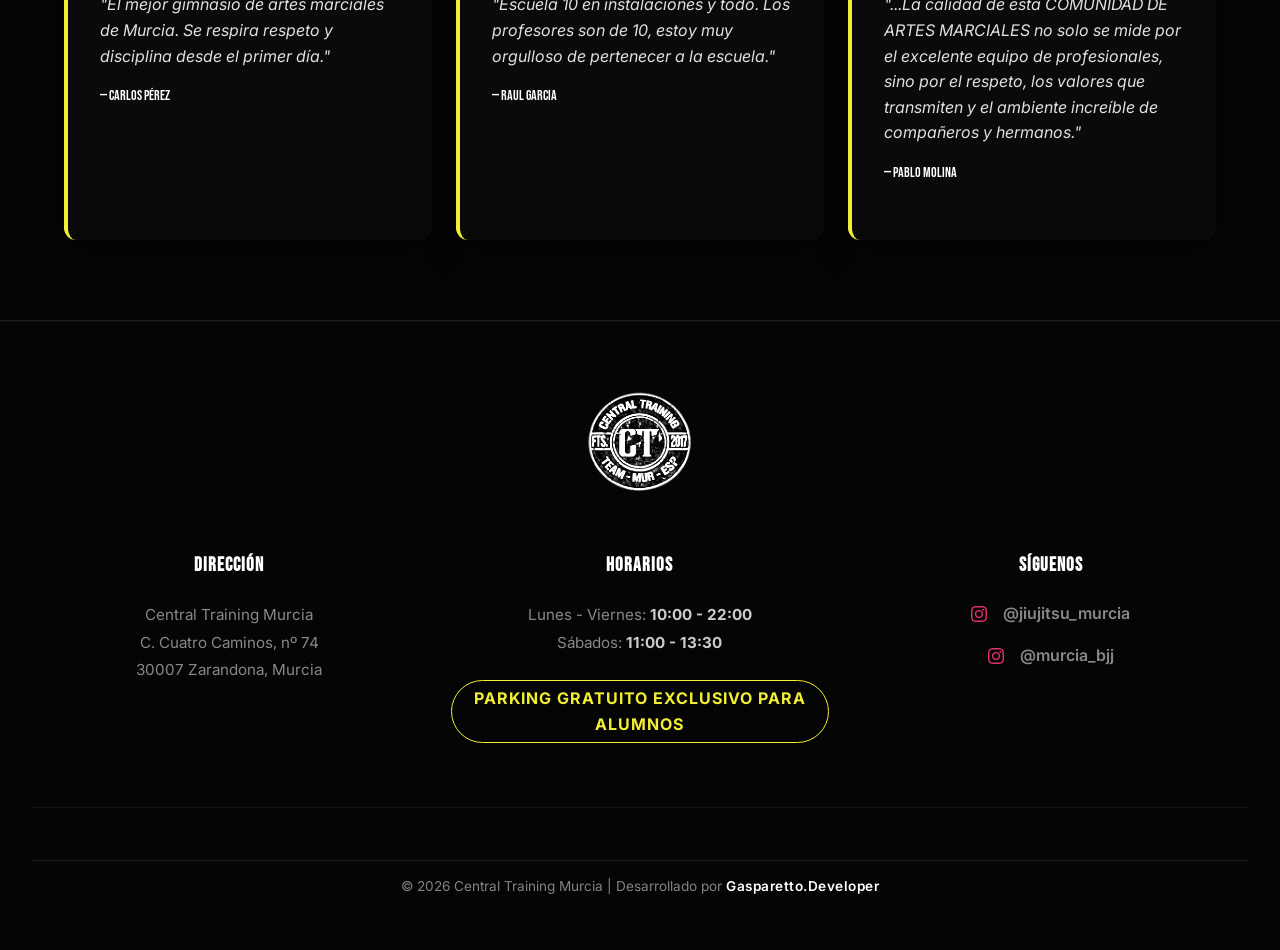
==== commit 21099e24: "ajuste: atualizado cargo do prof Juan, titulo instalaciones e textos whatsapp" ====
--- a/la-flota/index.html
+++ b/la-flota/index.html
@@ -586,7 +586,7 @@
                     </div>
                     <div class="profesor-info">
                         <h3 class="profesor-nombre">Juan Heredia</h3>
-                        <span class="profesor-cargo">Instructor de Lucha y Judo</span>
+                        <span class="profesor-cargo">Instructor de Lucha Libre y Greco Romana</span>
                         <p class="profesor-desc">Cinturón negro en Judo, miembro de la selección española senior de
                             Lucha. Conquistó medallas y títulos de gran relevancia en el panorama nacional e
                             internacional en modalidades de Greco Romana, Lucha y Grappling.</p>
@@ -619,7 +619,7 @@
     <section class="section-instalaciones" id="instalaciones">
         <div class="container">
             <div class="section-title">
-                <h2>Instalaciones de Primer Nivel</h2>
+                <h2>Nuestras Instalaciones</h2>
                 <p>Un espacio diseñado exclusivamente para el máximo rendimiento y confort de nuestros atletas.</p>
             </div>
 
@@ -711,7 +711,7 @@
                     resuelve tus dudas o ven a conocer nuestras instalaciones. Nuestro equipo de maestros está listo
                     para guiarte en el tatami.</p>
                 <div class="contacto-actions">
-                    <a href="https://wa.me/34656678928?text=Hola,%20quiero%20reservar%20mi%20clase%20de%20prueba%20gratuita."
+                    <a href="https://wa.me/34656678928?text=Hola,%20quiero%20probar%20una%20clase%20de%20prueba%20en%20La%20Flota."
                         target="_blank" class="btn-action primary">RESERVAR CLASE</a>
                     <a href="mailto:centraltrainingmurcia@gmail.com" class="btn-action secondary">Envíanos un Email</a>
                 </div>
@@ -825,7 +825,7 @@
     <!-- =========================================================================
        BOTÓN FLOTANTE CTA (WhatsApp) - BADGE GIRATORIO
        ========================================================================= -->
-    <a href="https://wa.me/34656678928?text=Hola,%20quiero%20probar%20una%20clase%20gratis%20en%20La%20Flota"
+    <a href="https://wa.me/34656678928?text=Hola,%20quiero%20probar%20una%20clase%20de%20prueba%20en%20La%20Flota."
         class="btn-whatsapp-float" target="_blank" rel="noopener noreferrer" aria-label="Contactar por WhatsApp">
 
         <svg class="wa-icon" xmlns="http://www.w3.org/2000/svg" width="32" height="32" fill="#ffffff"
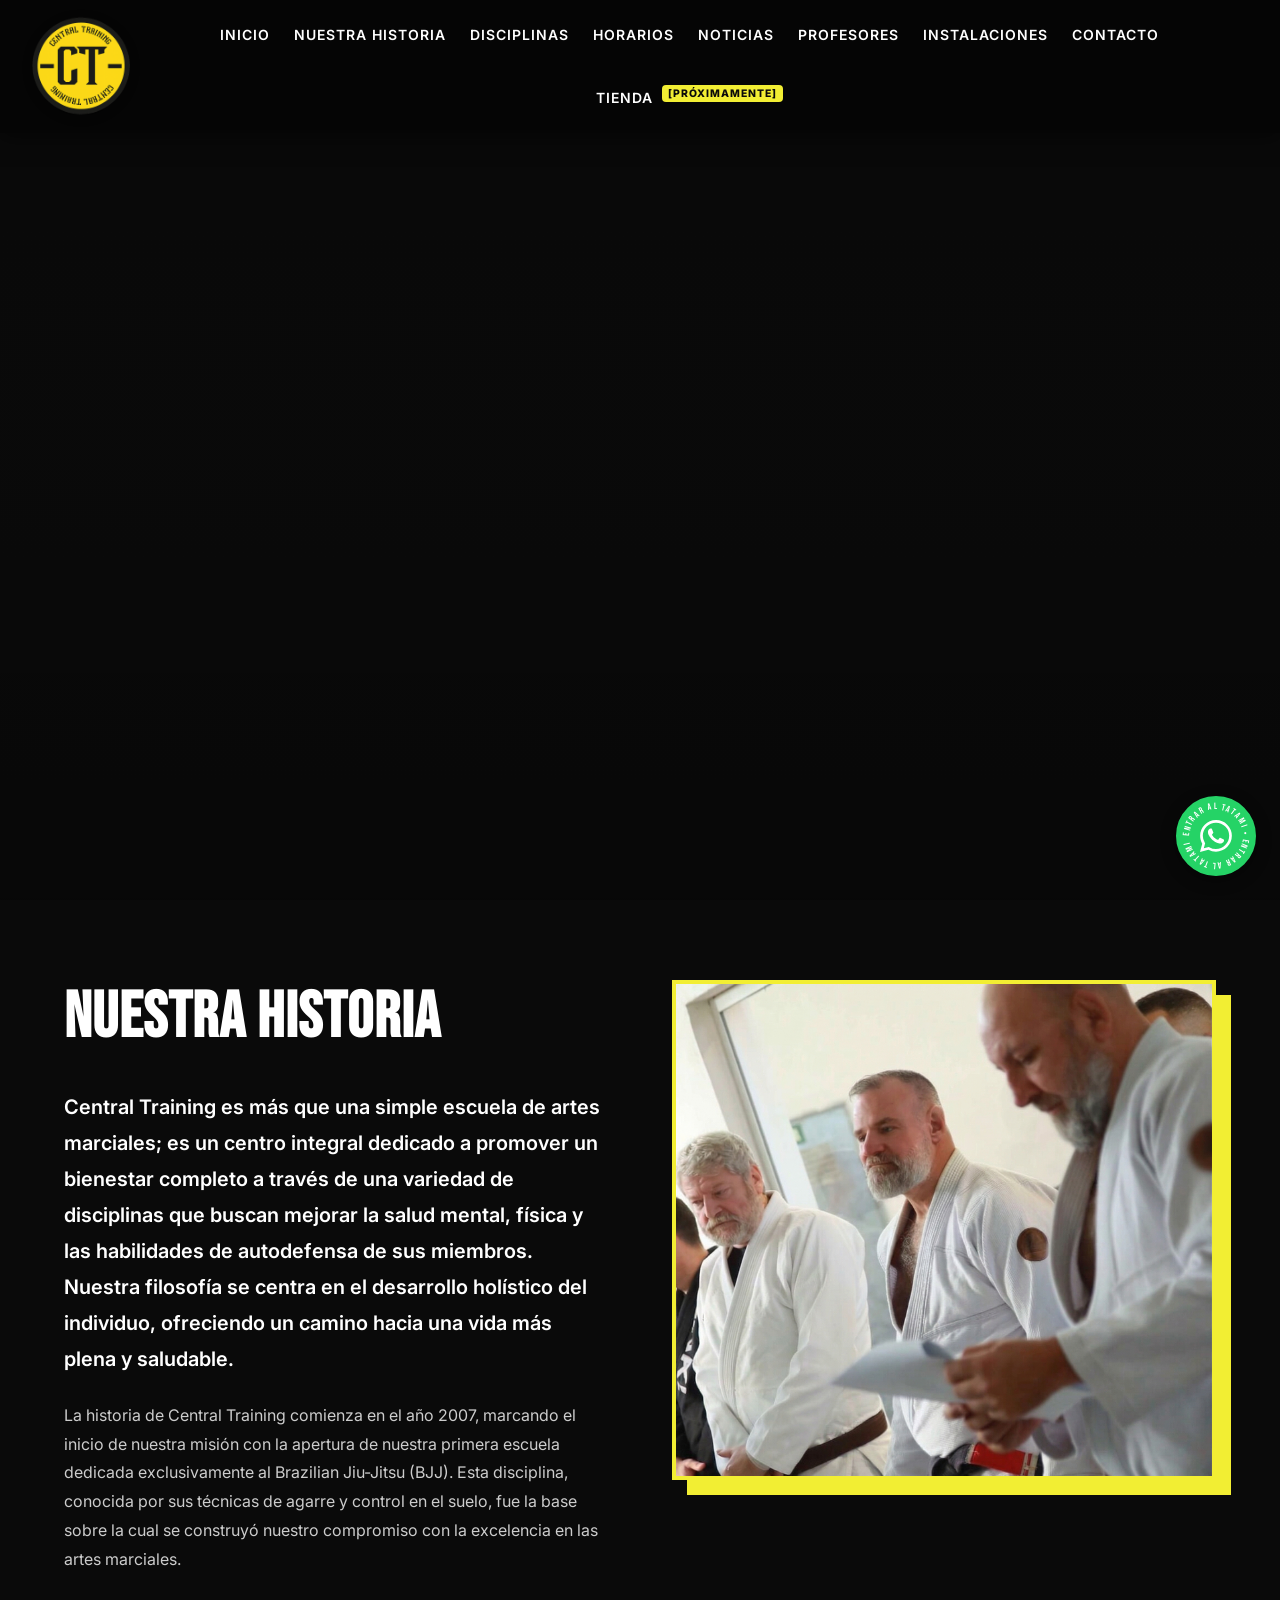
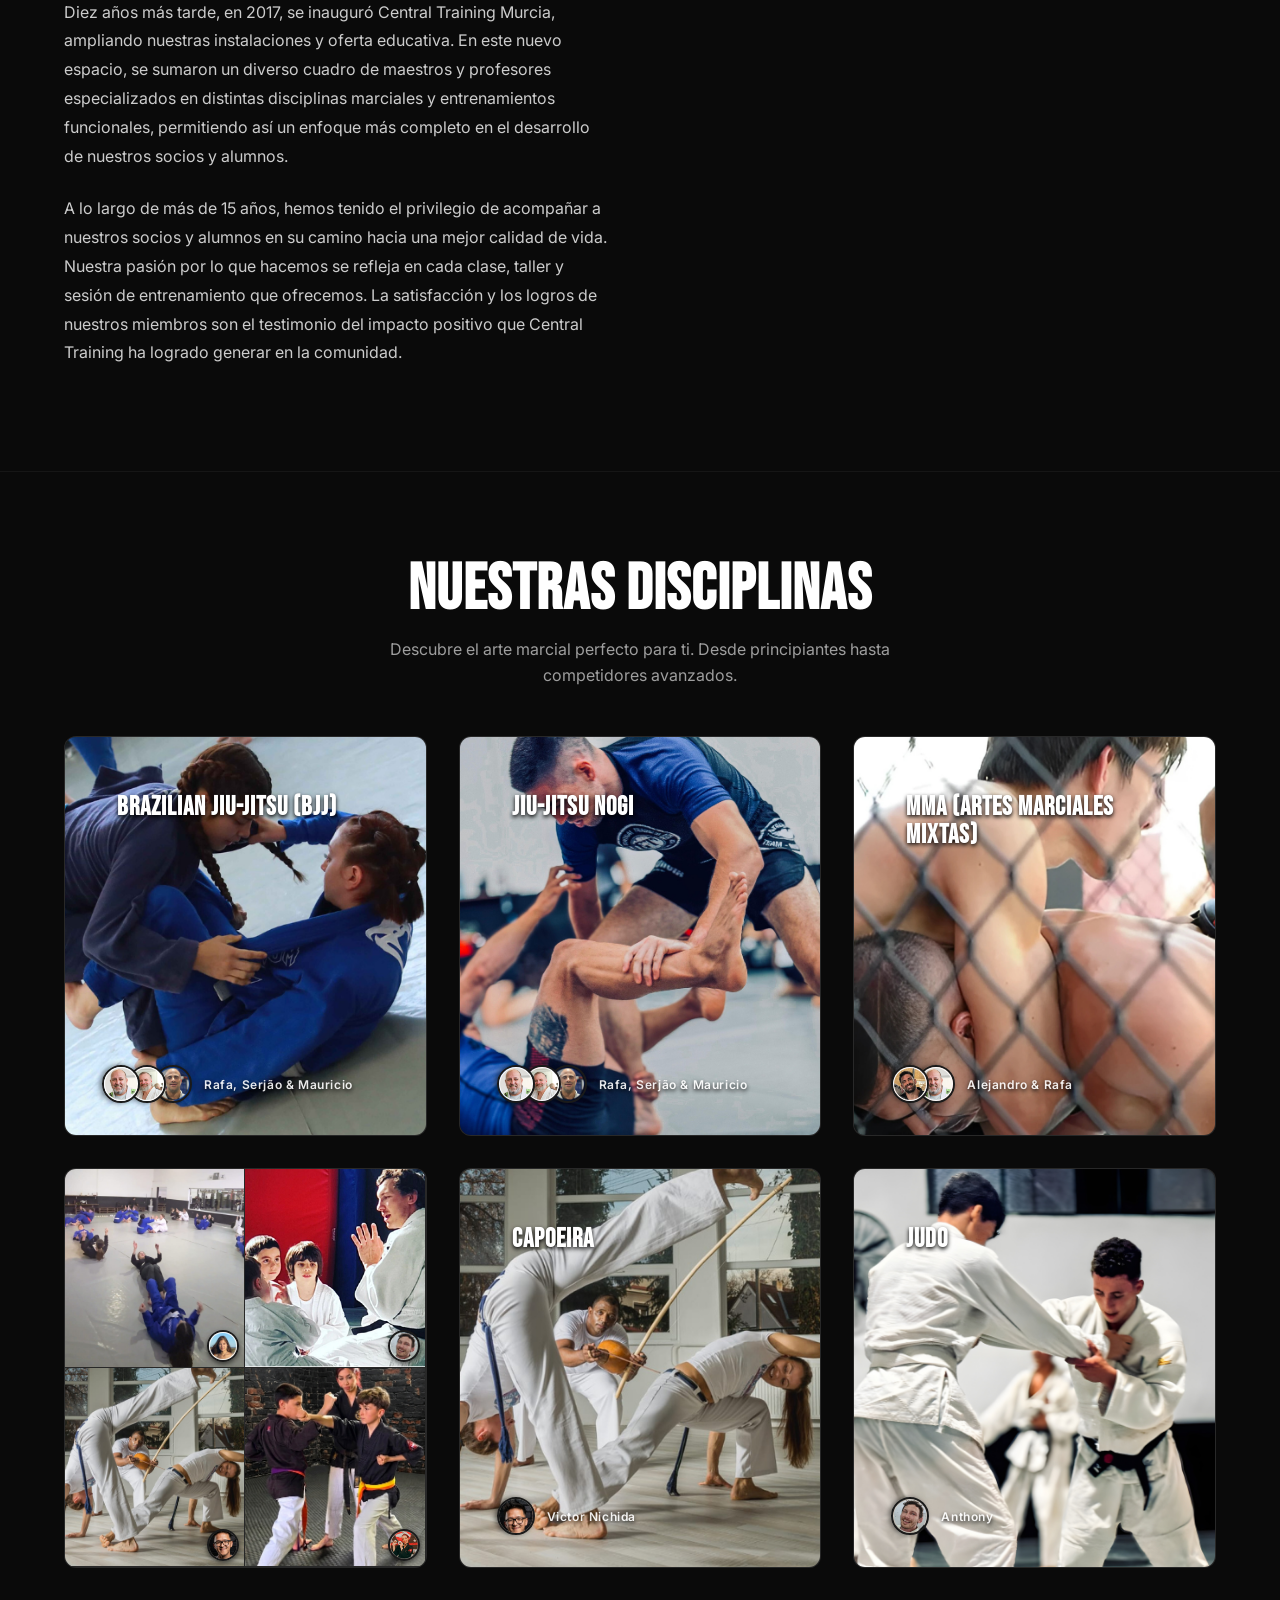
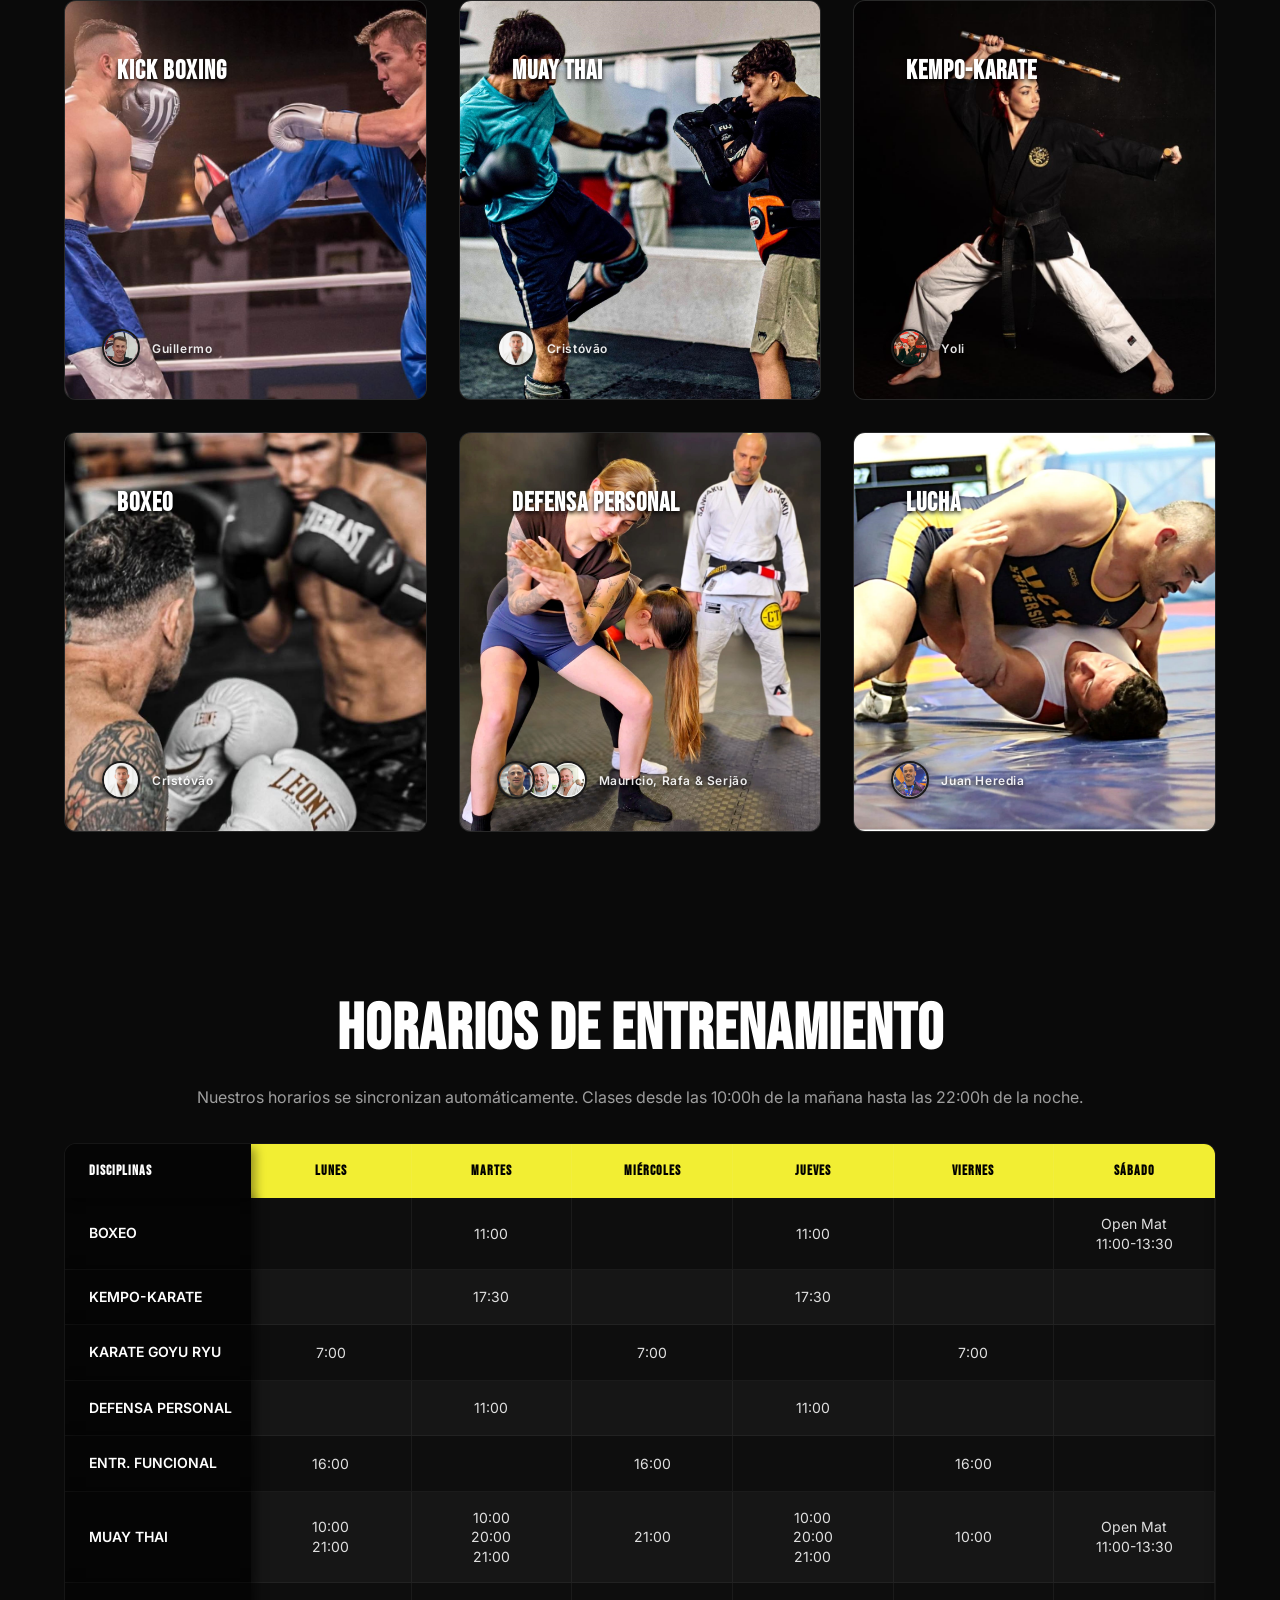
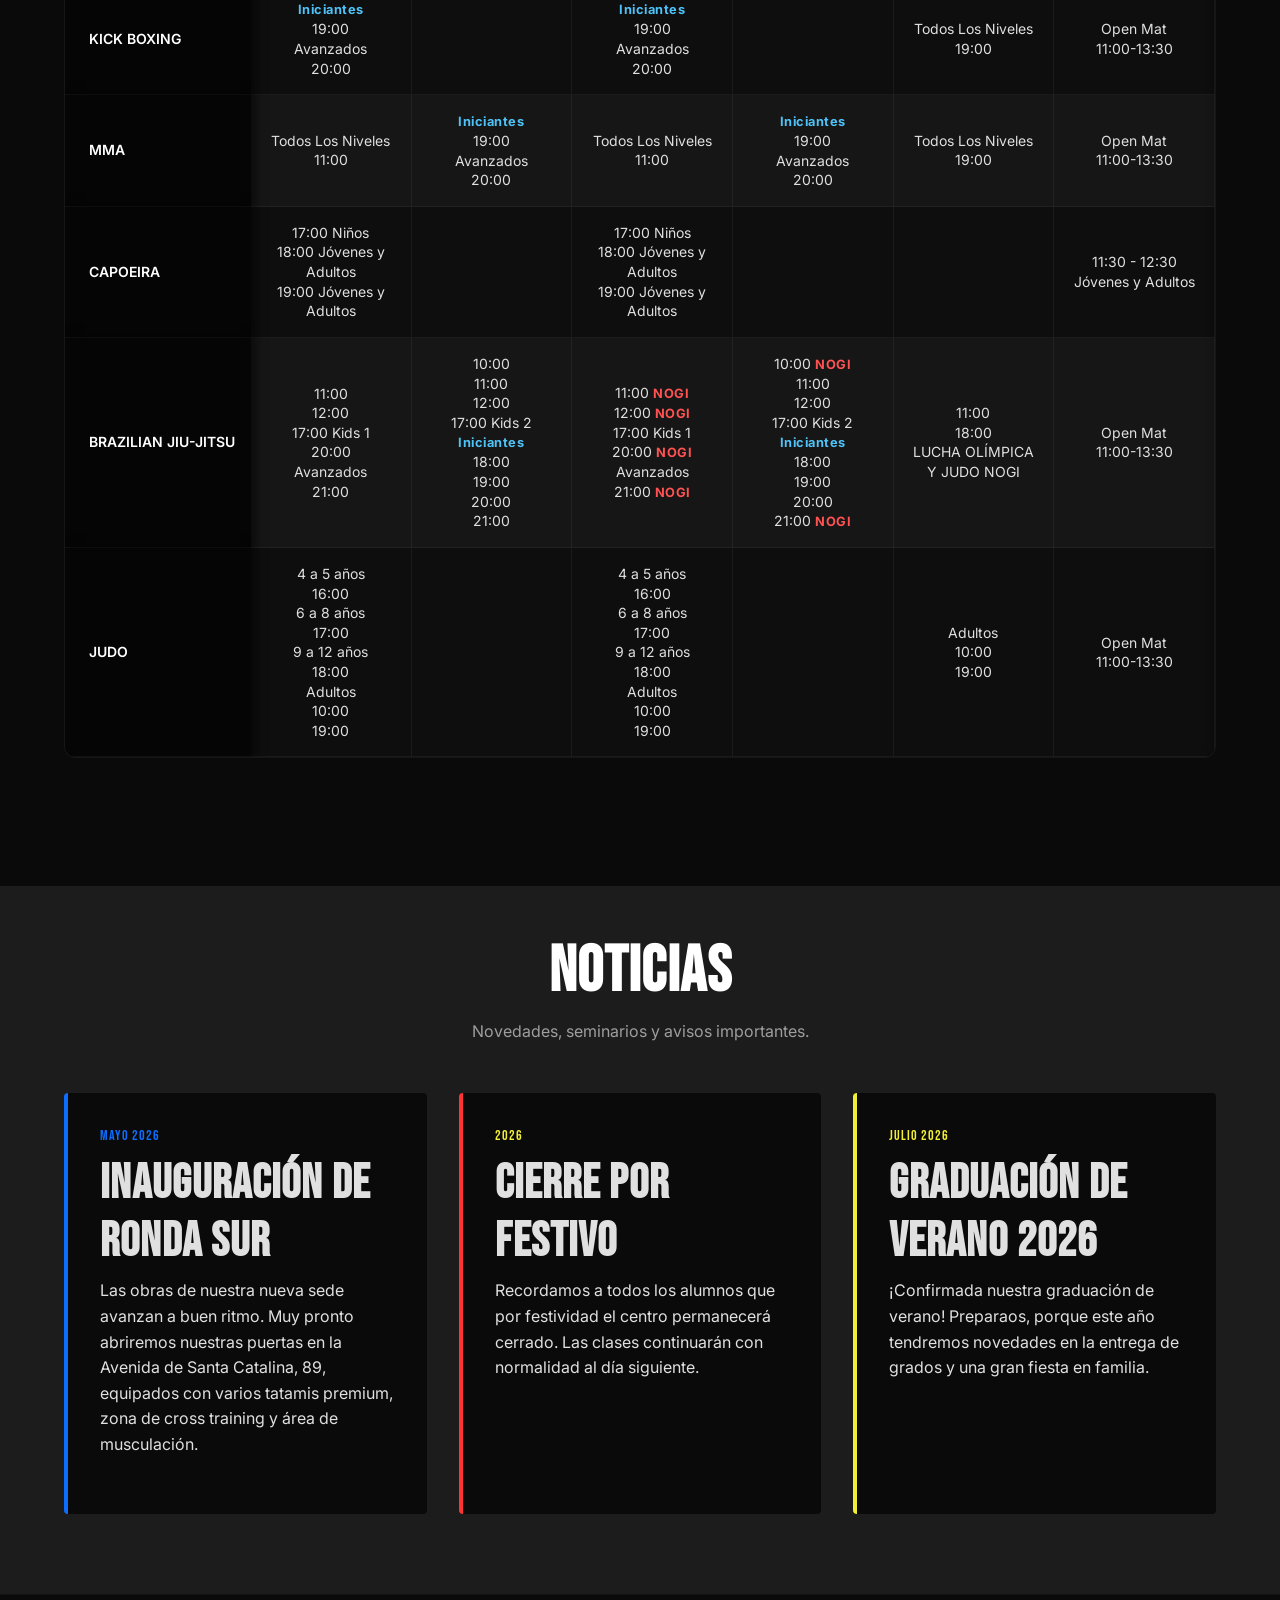
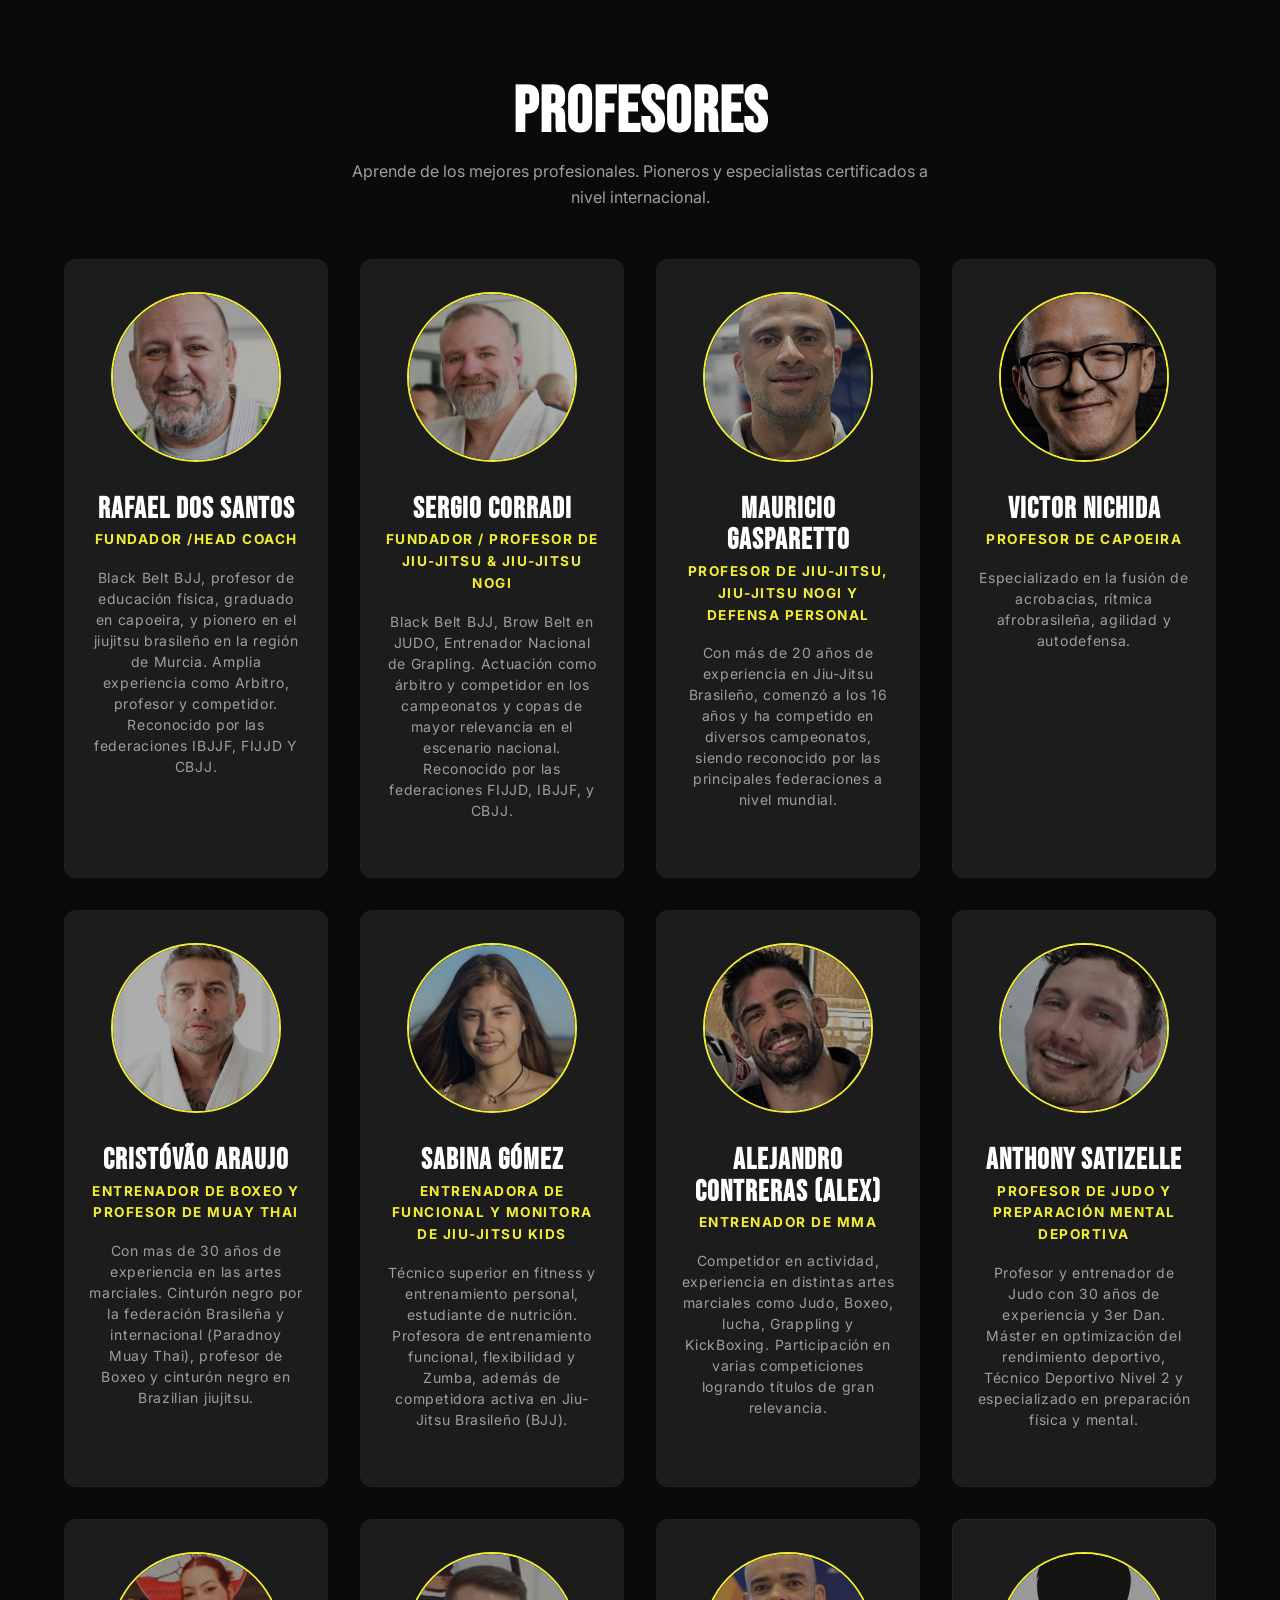
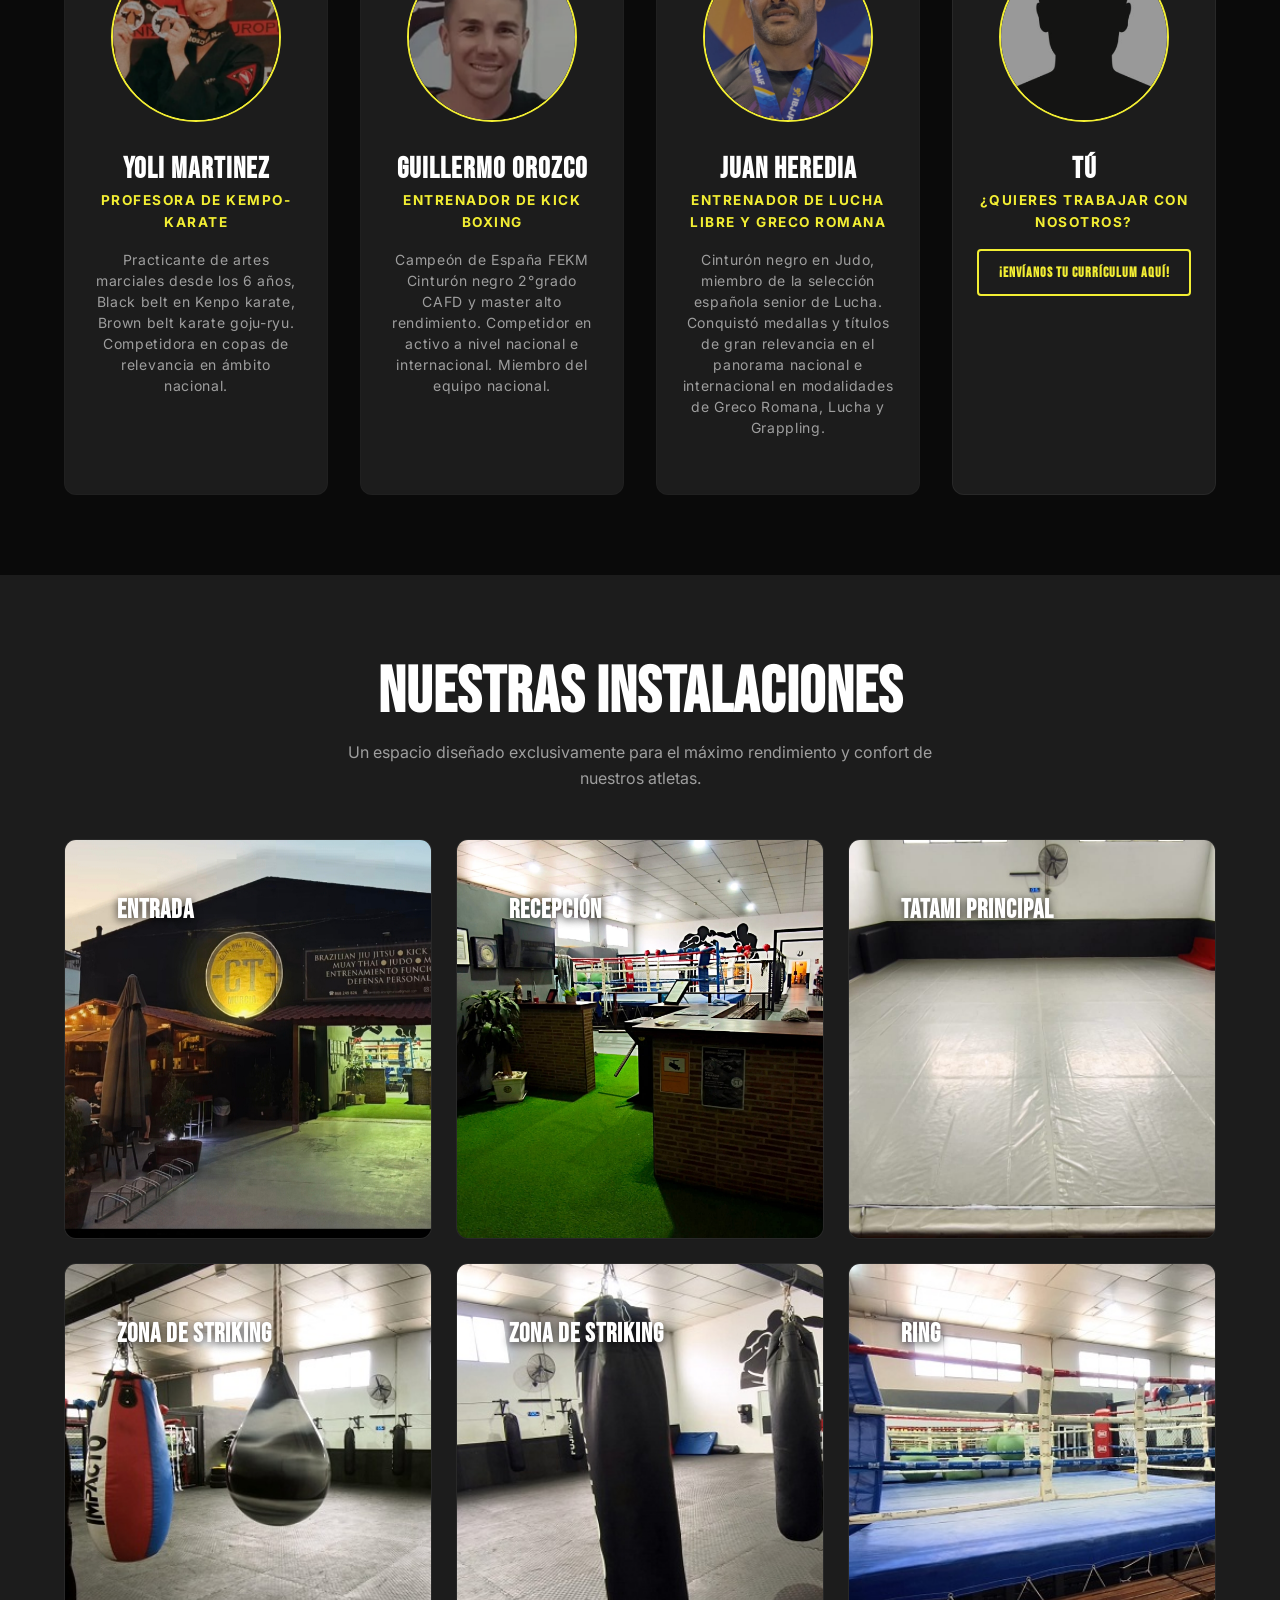
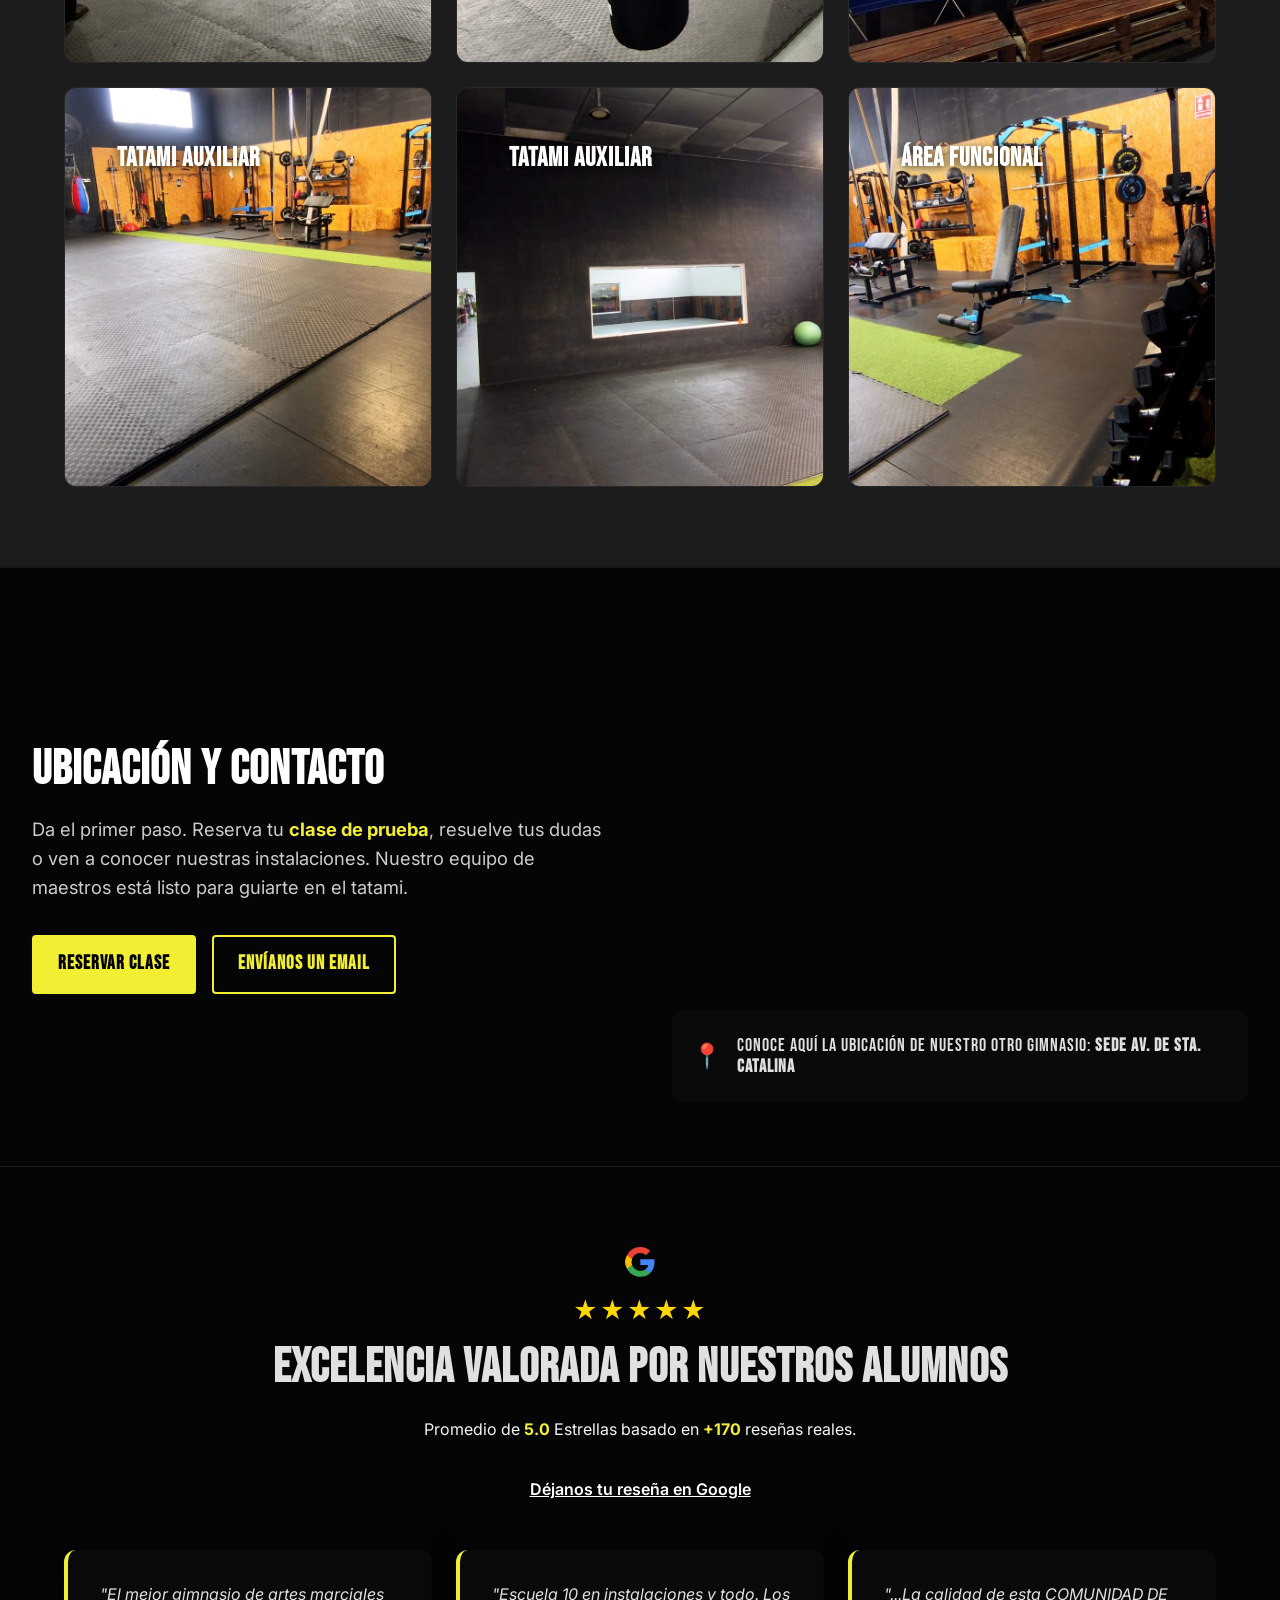
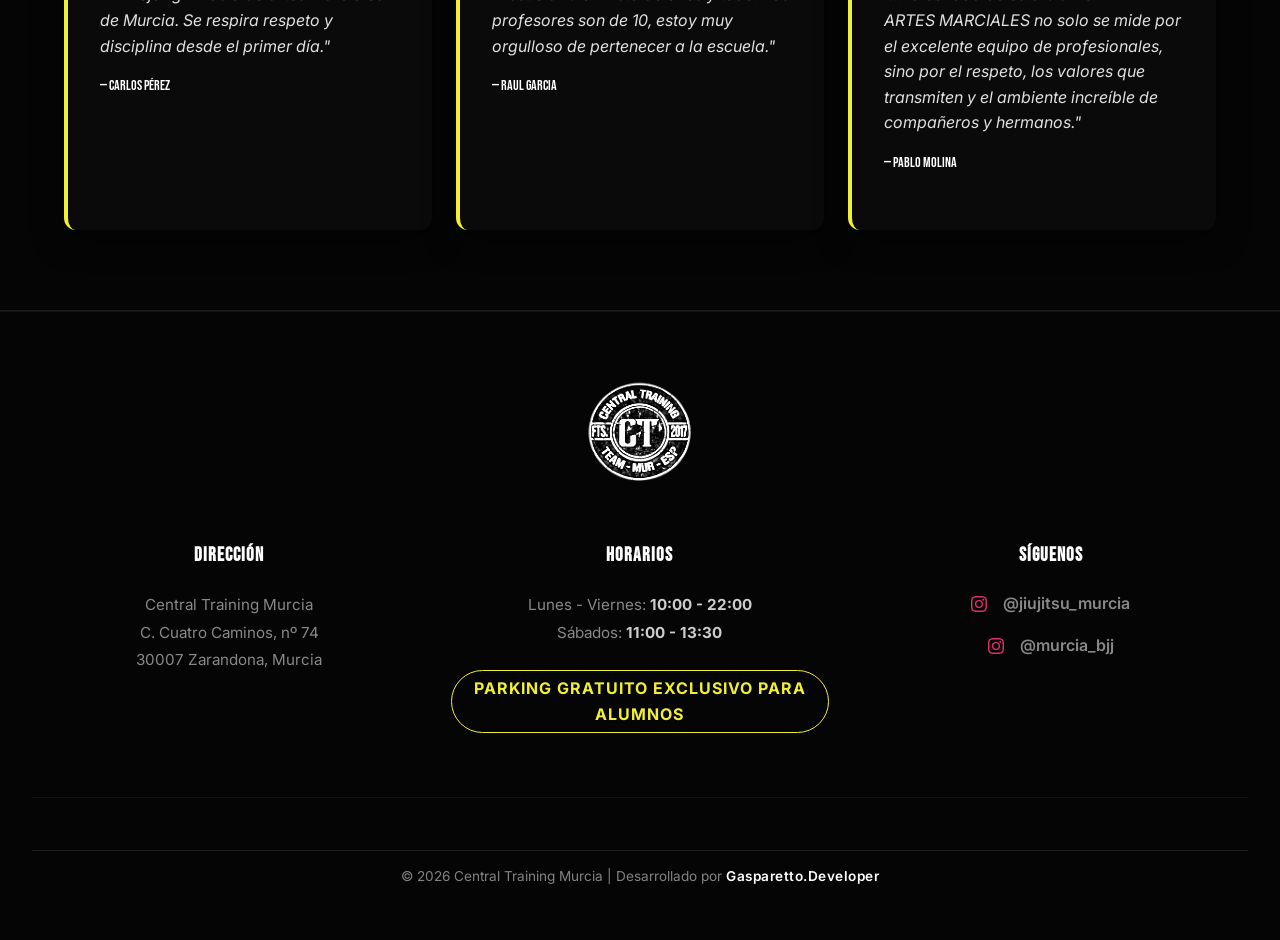
==== commit e95c6216: "ajuste: atualizado index ronda-sur (mapa adicionado), index zarandona (descricao funcao profesores e" ====
--- a/la-flota/index.html
+++ b/la-flota/index.html
@@ -467,7 +467,7 @@
                     </div>
                     <div class="profesor-info">
                         <h3 class="profesor-nombre">Mauricio Gasparetto</h3>
-                        <span class="profesor-cargo">Profesor de Jiu-Jitsu & Jiu-Jitsu NoGi</span>
+                        <span class="profesor-cargo">Profesor de Jiu-Jitsu, Jiu-Jitsu NoGi y Defensa Personal</span>
                         <p class="profesor-desc">Con más de 20 años de experiencia en Jiu-Jitsu Brasileño, comenzó a los
                             16 años y ha competido en diversos campeonatos, siendo reconocido por las principales
                             federaciones a nivel mundial.</p>
@@ -496,7 +496,7 @@
                     </div>
                     <div class="profesor-info">
                         <h3 class="profesor-nombre">Cristóvão Araujo</h3>
-                        <span class="profesor-cargo">Profesor de Muay Thai y Boxeo</span>
+                        <span class="profesor-cargo">Entrenador de Boxeo y Profesor de Muay Thai</span>
                         <p class="profesor-desc">Con mas de 30 años de experiencia en las artes marciales. Cinturón
                             negro por la federación Brasileña y internacional (Paradnoy Muay Thai), profesor de Boxeo y
                             cinturón negro en Brazilian jiujitsu.</p>
@@ -511,7 +511,7 @@
                     </div>
                     <div class="profesor-info">
                         <h3 class="profesor-nombre">Sabina Gómez</h3>
-                        <span class="profesor-cargo">Profesora de Entrenamiento Funcional y Zumba</span>
+                        <span class="profesor-cargo">Entrenadora de Funcional y Monitora de Jiu-Jitsu kids</span>
                         <p class="profesor-desc">Técnico superior en fitness y entrenamiento personal, estudiante de
                             nutrición. Profesora de entrenamiento funcional, flexibilidad y Zumba, además de competidora
                             activa en Jiu-Jitsu Brasileño (BJJ).</p>
@@ -526,7 +526,7 @@
                     </div>
                     <div class="profesor-info">
                         <h3 class="profesor-nombre">Alejandro Contreras (Alex)</h3>
-                        <span class="profesor-cargo">Entrenador y Competidor</span>
+                        <span class="profesor-cargo">Entrenador de MMA</span>
                         <p class="profesor-desc">Competidor en actividad, experiencia en distintas artes marciales como
                             Judo, Boxeo, lucha, Grappling y KickBoxing. Participación en varias competiciones logrando
                             títulos de gran relevancia.</p>
@@ -541,7 +541,7 @@
                     </div>
                     <div class="profesor-info">
                         <h3 class="profesor-nombre">Anthony Satizelle</h3>
-                        <span class="profesor-cargo">Entrenador de Judo</span>
+                        <span class="profesor-cargo">Profesor de Judo y Preparación mental deportiva</span>
                         <p class="profesor-desc">Profesor y entrenador de Judo con 30 años de experiencia y 3er Dan.
                             Máster en optimización del rendimiento deportivo, Técnico Deportivo Nivel 2 y especializado
                             en preparación física y mental.</p>
@@ -555,7 +555,7 @@
                     </div>
                     <div class="profesor-info">
                         <h3 class="profesor-nombre">Yoli Martinez</h3>
-                        <span class="profesor-cargo">Instructora de Artes Marciales</span>
+                        <span class="profesor-cargo">Profesora de Kempo-Karate</span>
                         <p class="profesor-desc">Practicante de artes marciales desde los 6 años, Black belt en Kenpo
                             karate, Brown belt karate goju-ryu. Competidora en copas de relevancia en ámbito nacional.
                         </p>
@@ -571,7 +571,7 @@
                     </div>
                     <div class="profesor-info">
                         <h3 class="profesor-nombre">Guillermo Orozco</h3>
-                        <span class="profesor-cargo">Instructor FEKM de Alto Rendimiento</span>
+                        <span class="profesor-cargo">Entrenador de Kick Boxing</span>
                         <p class="profesor-desc">Campeón de España FEKM Cinturón negro 2°grado CAFD y master alto
                             rendimiento. Competidor en activo a nivel nacional e internacional. Miembro del equipo
                             nacional.</p>
@@ -586,7 +586,7 @@
                     </div>
                     <div class="profesor-info">
                         <h3 class="profesor-nombre">Juan Heredia</h3>
-                        <span class="profesor-cargo">Instructor de Lucha Libre y Greco Romana</span>
+                        <span class="profesor-cargo">Entrenador de Lucha Libre y Greco Romana</span>
                         <p class="profesor-desc">Cinturón negro en Judo, miembro de la selección española senior de
                             Lucha. Conquistó medallas y títulos de gran relevancia en el panorama nacional e
                             internacional en modalidades de Greco Romana, Lucha y Grappling.</p>
@@ -723,7 +723,8 @@
                     title="Mapa de ubicación Sede La Flota"></iframe>
                 <a href="../ronda-sur/index.html#contacto" class="cross-sede-banner">
                     <span class="icon">📍</span>
-                    <h4>Conoce aquí la ubicación de nuestro otro gimnasio: <strong>SEDE AV. STA CATALINA</strong></h4>
+                    <h4>Conoce aquí la ubicación de nuestro otro gimnasio: <strong>SEDE AV. DE STA. CATALINA</strong>
+                    </h4>
                 </a>
             </div>
         </div>
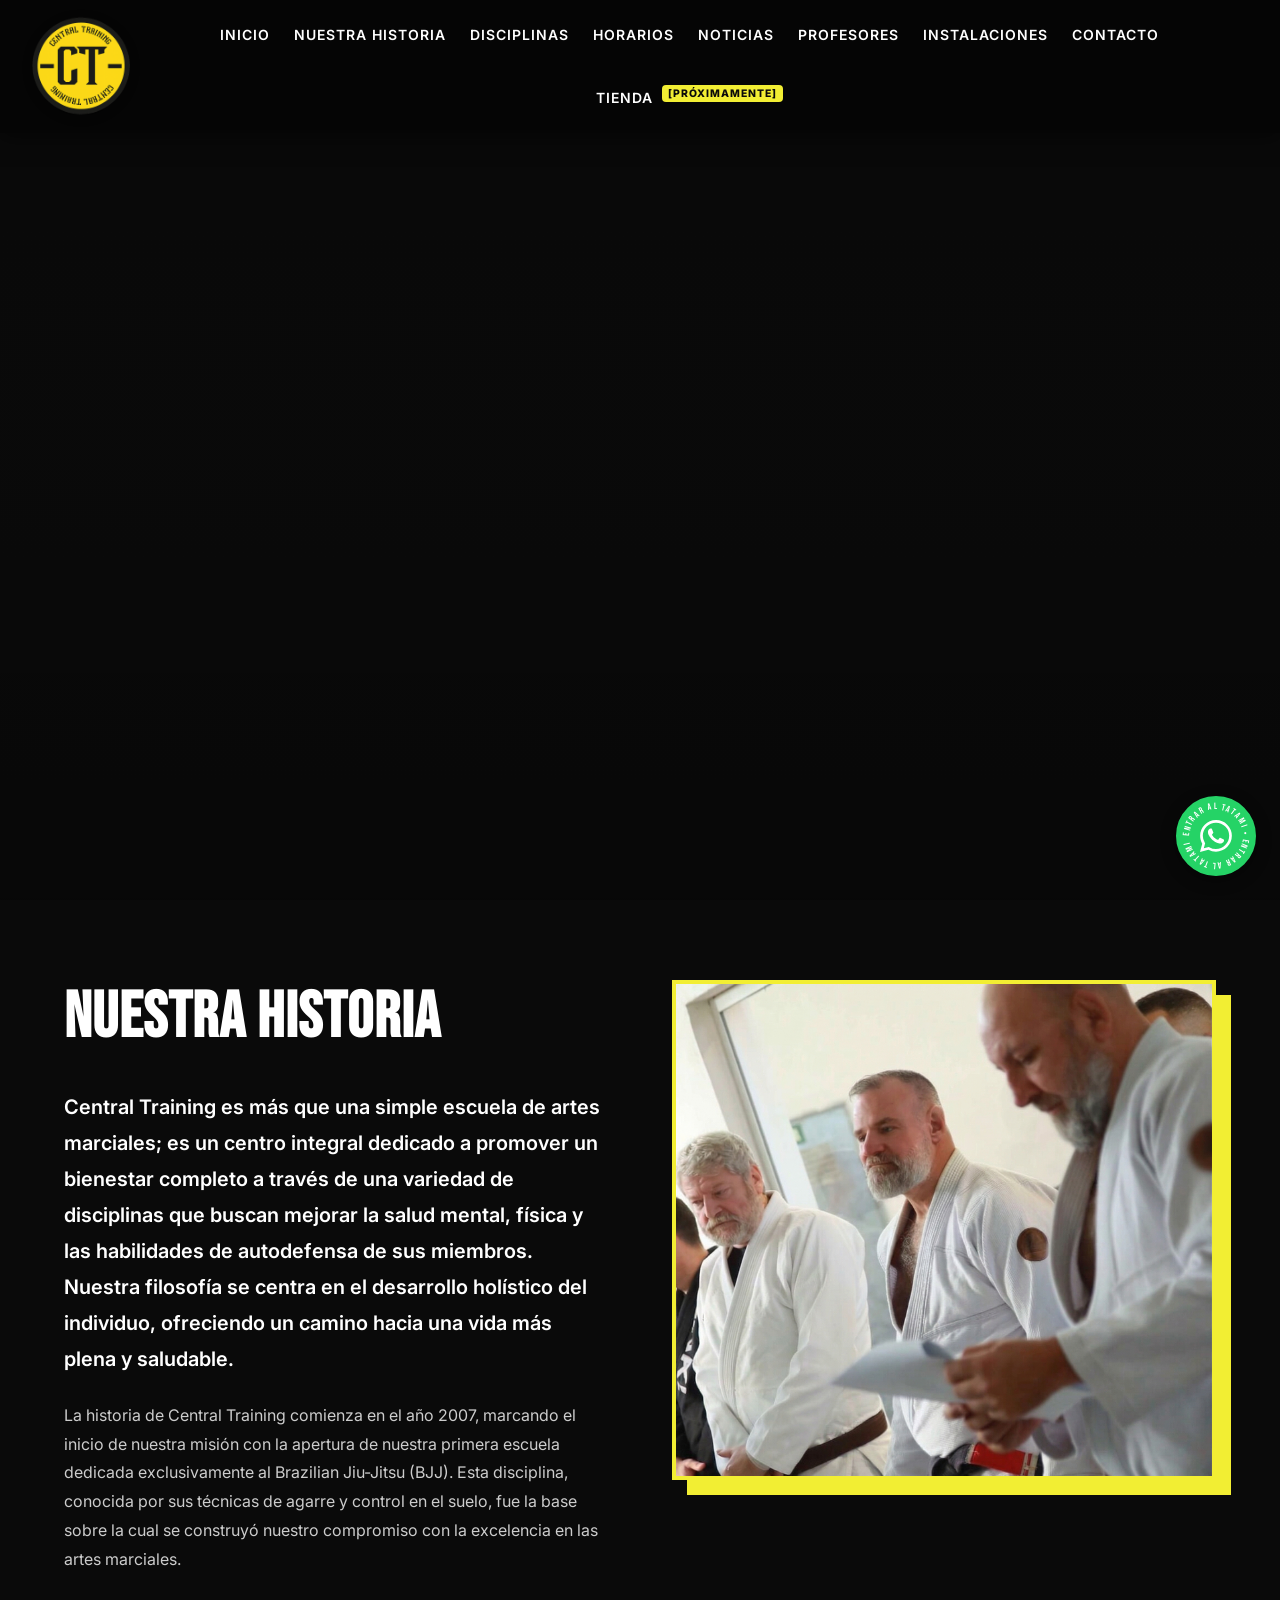
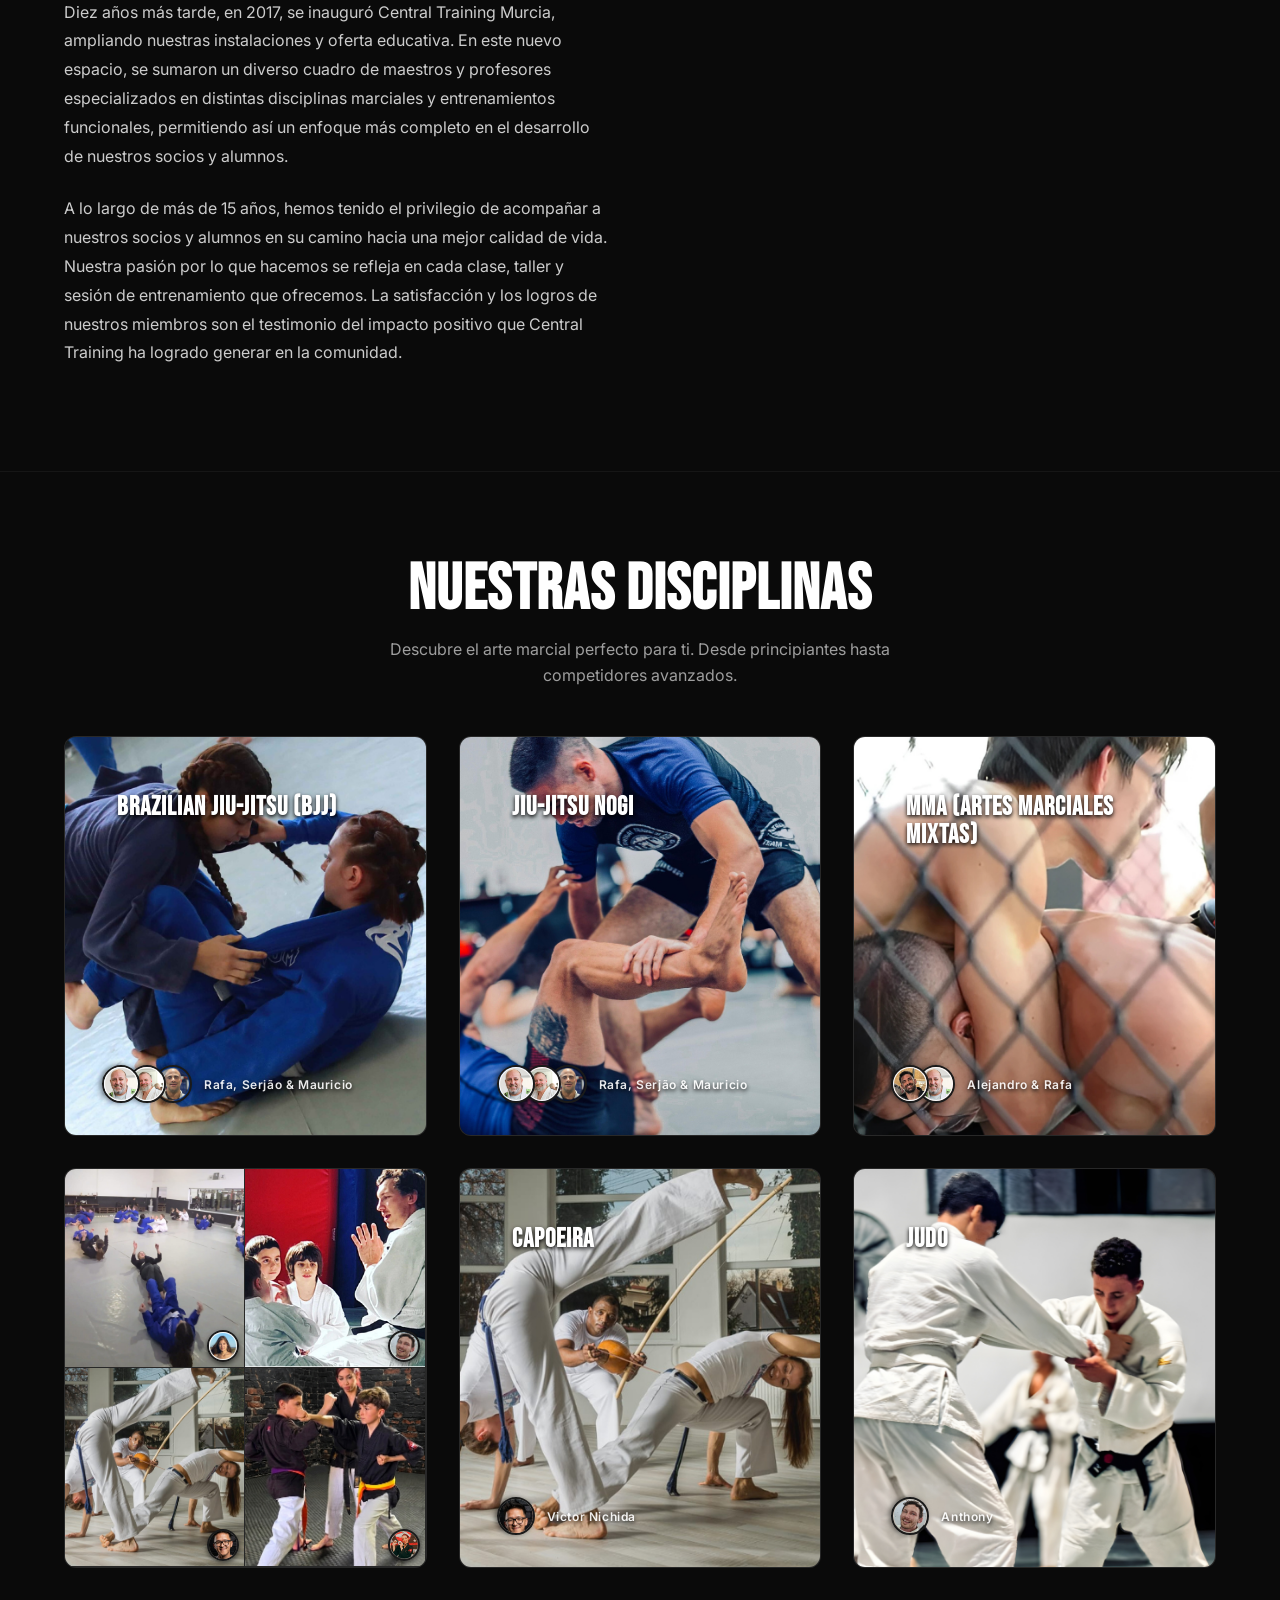
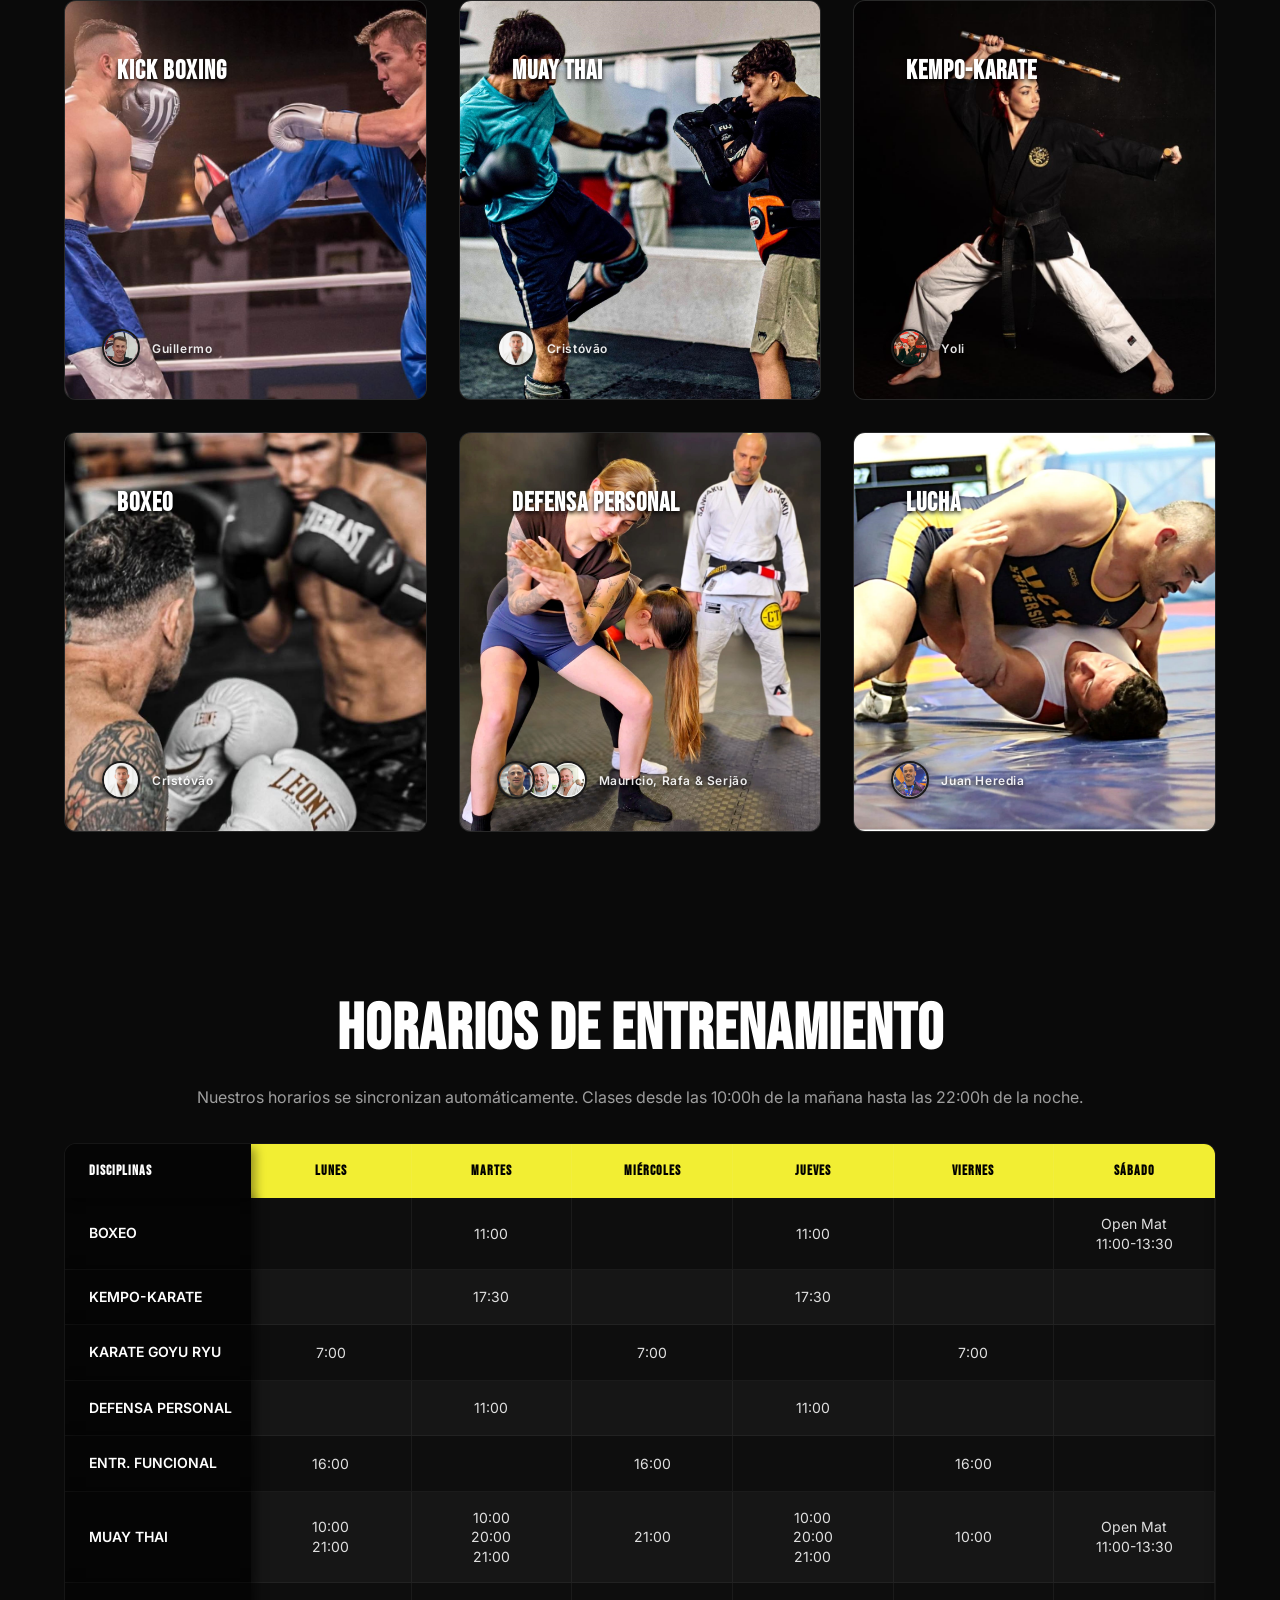
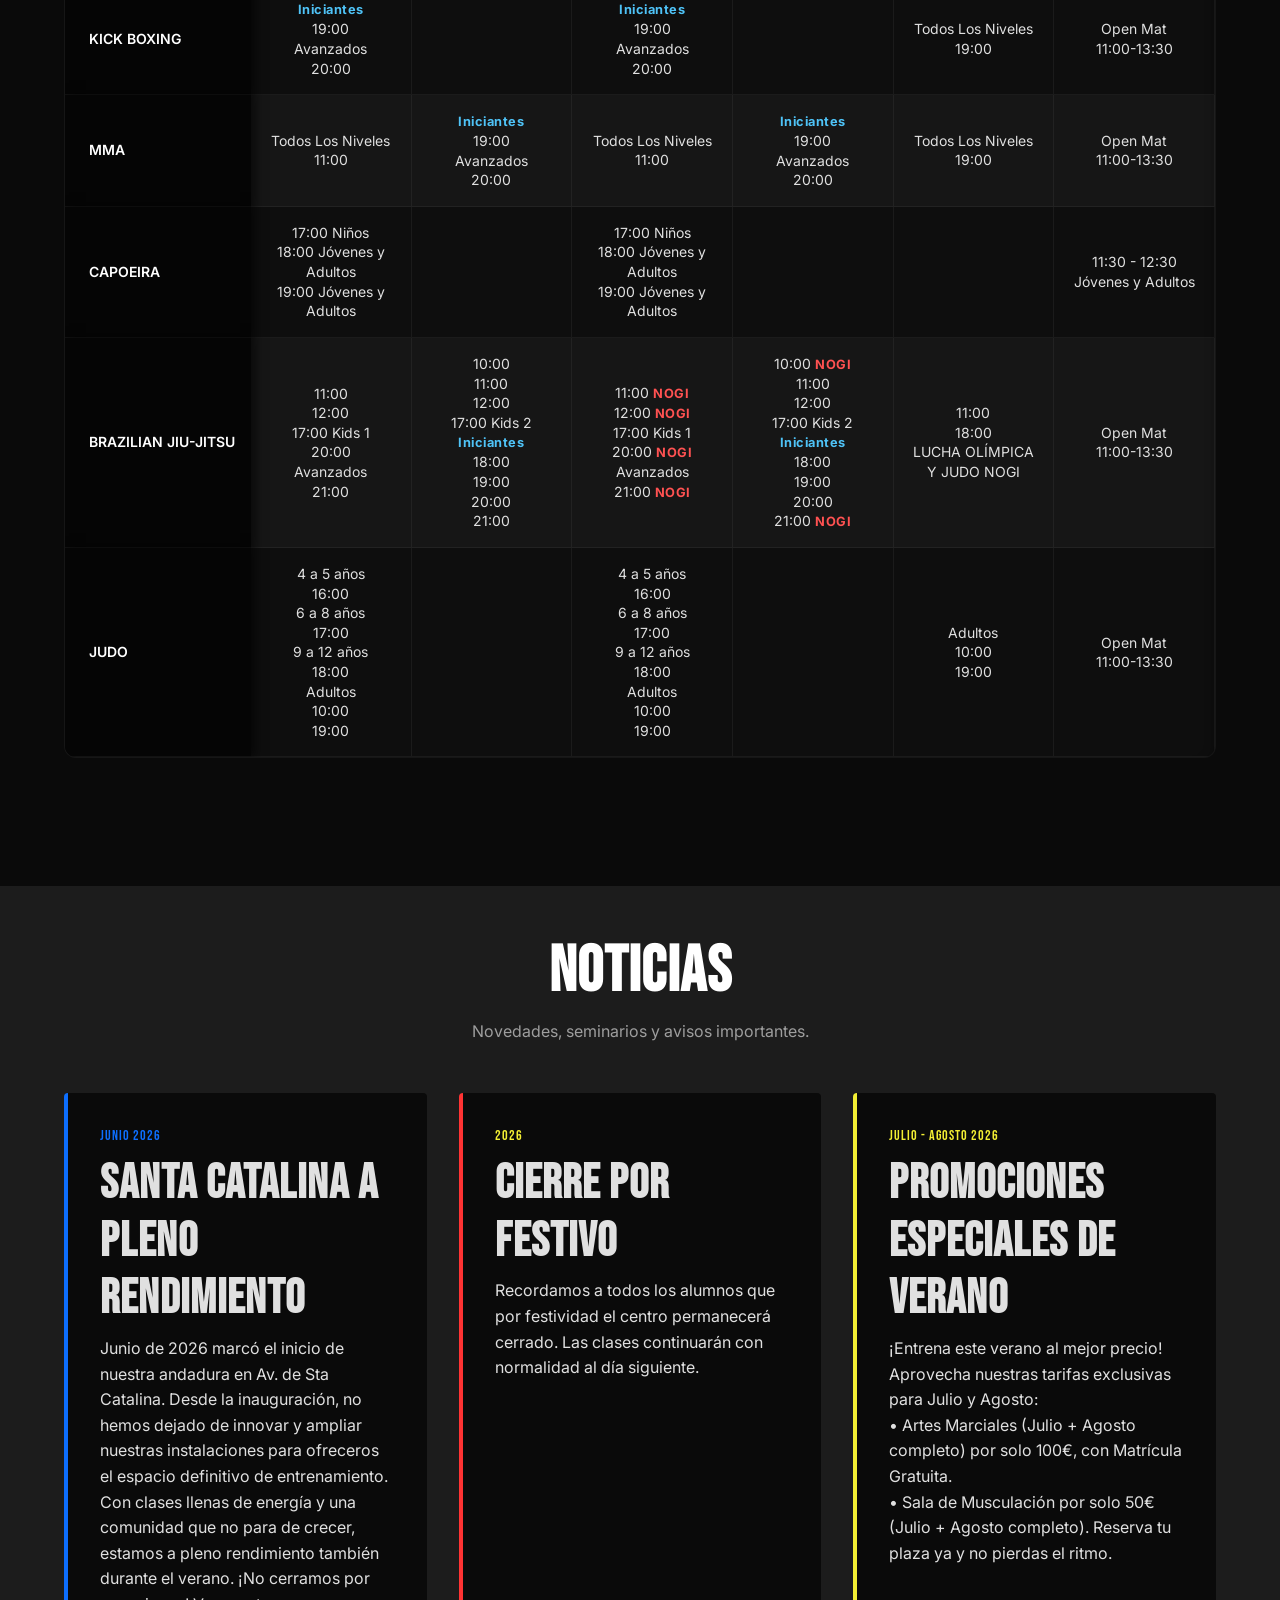
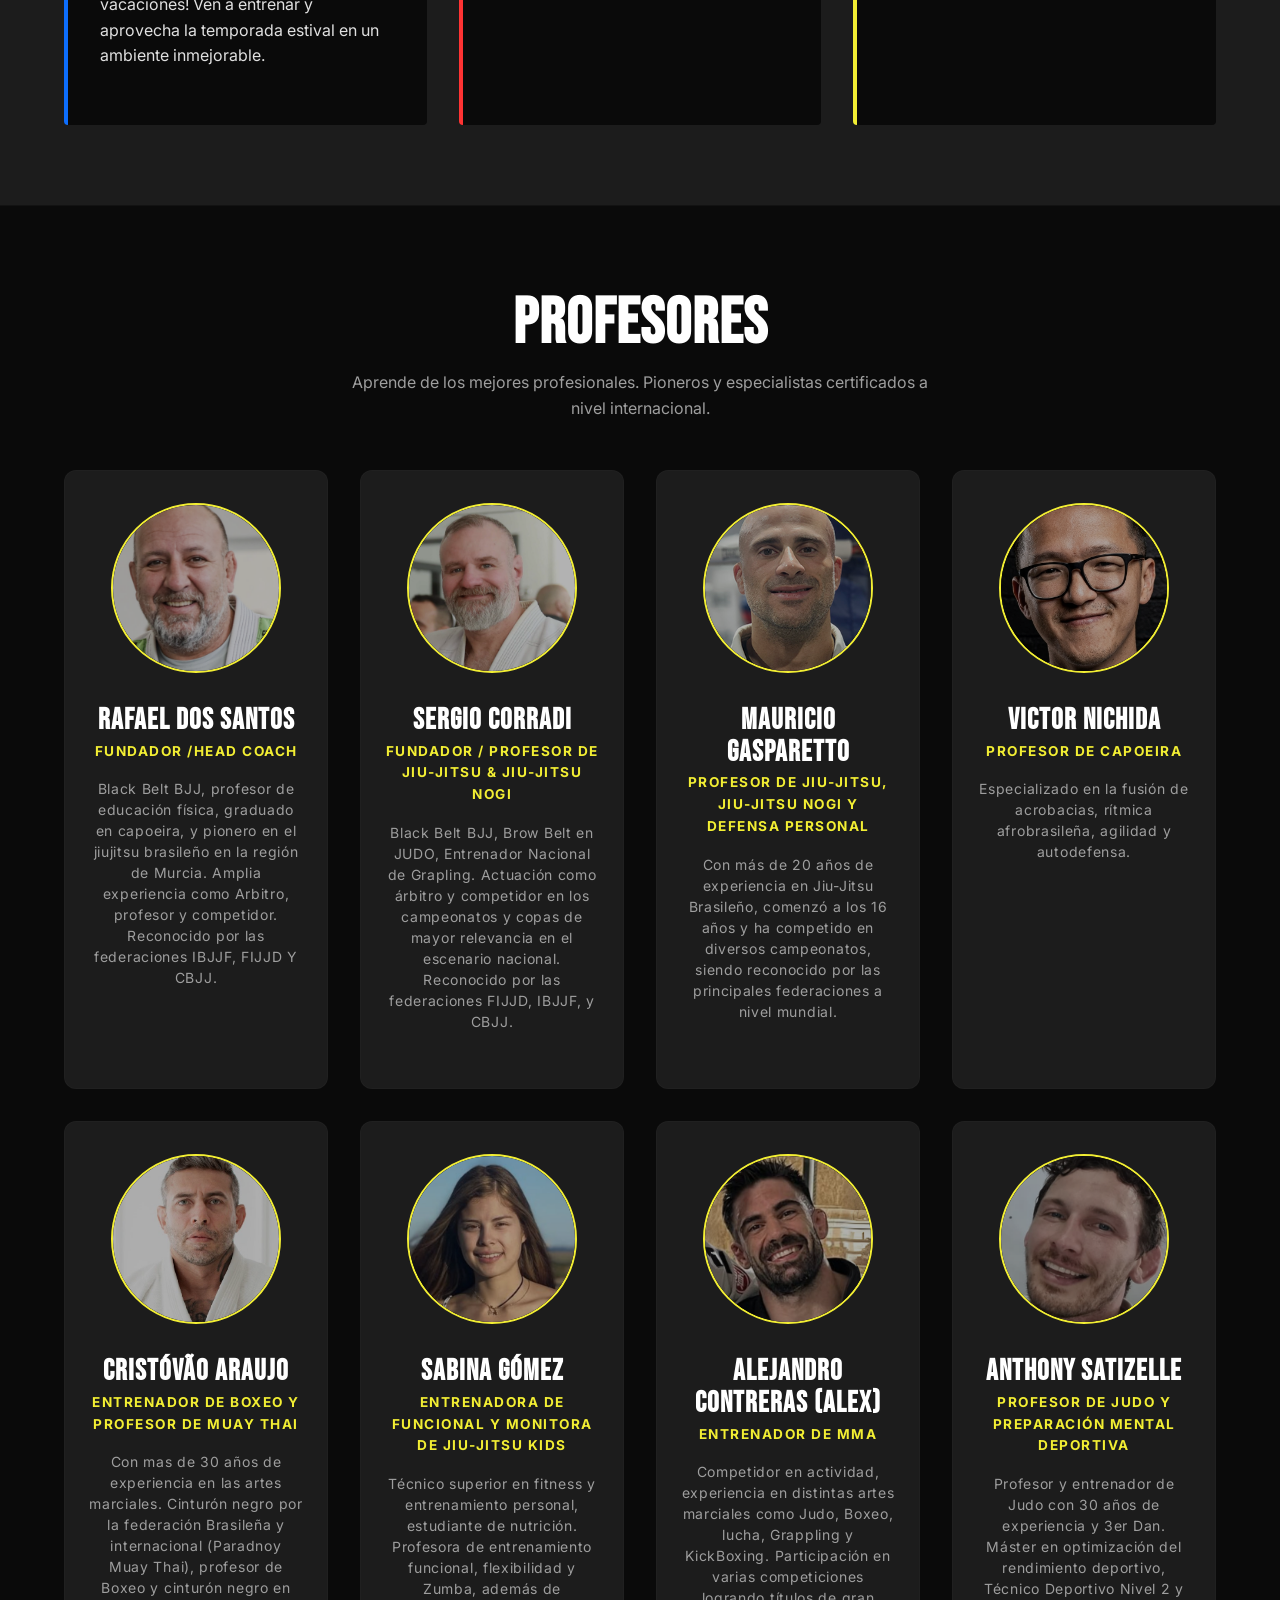
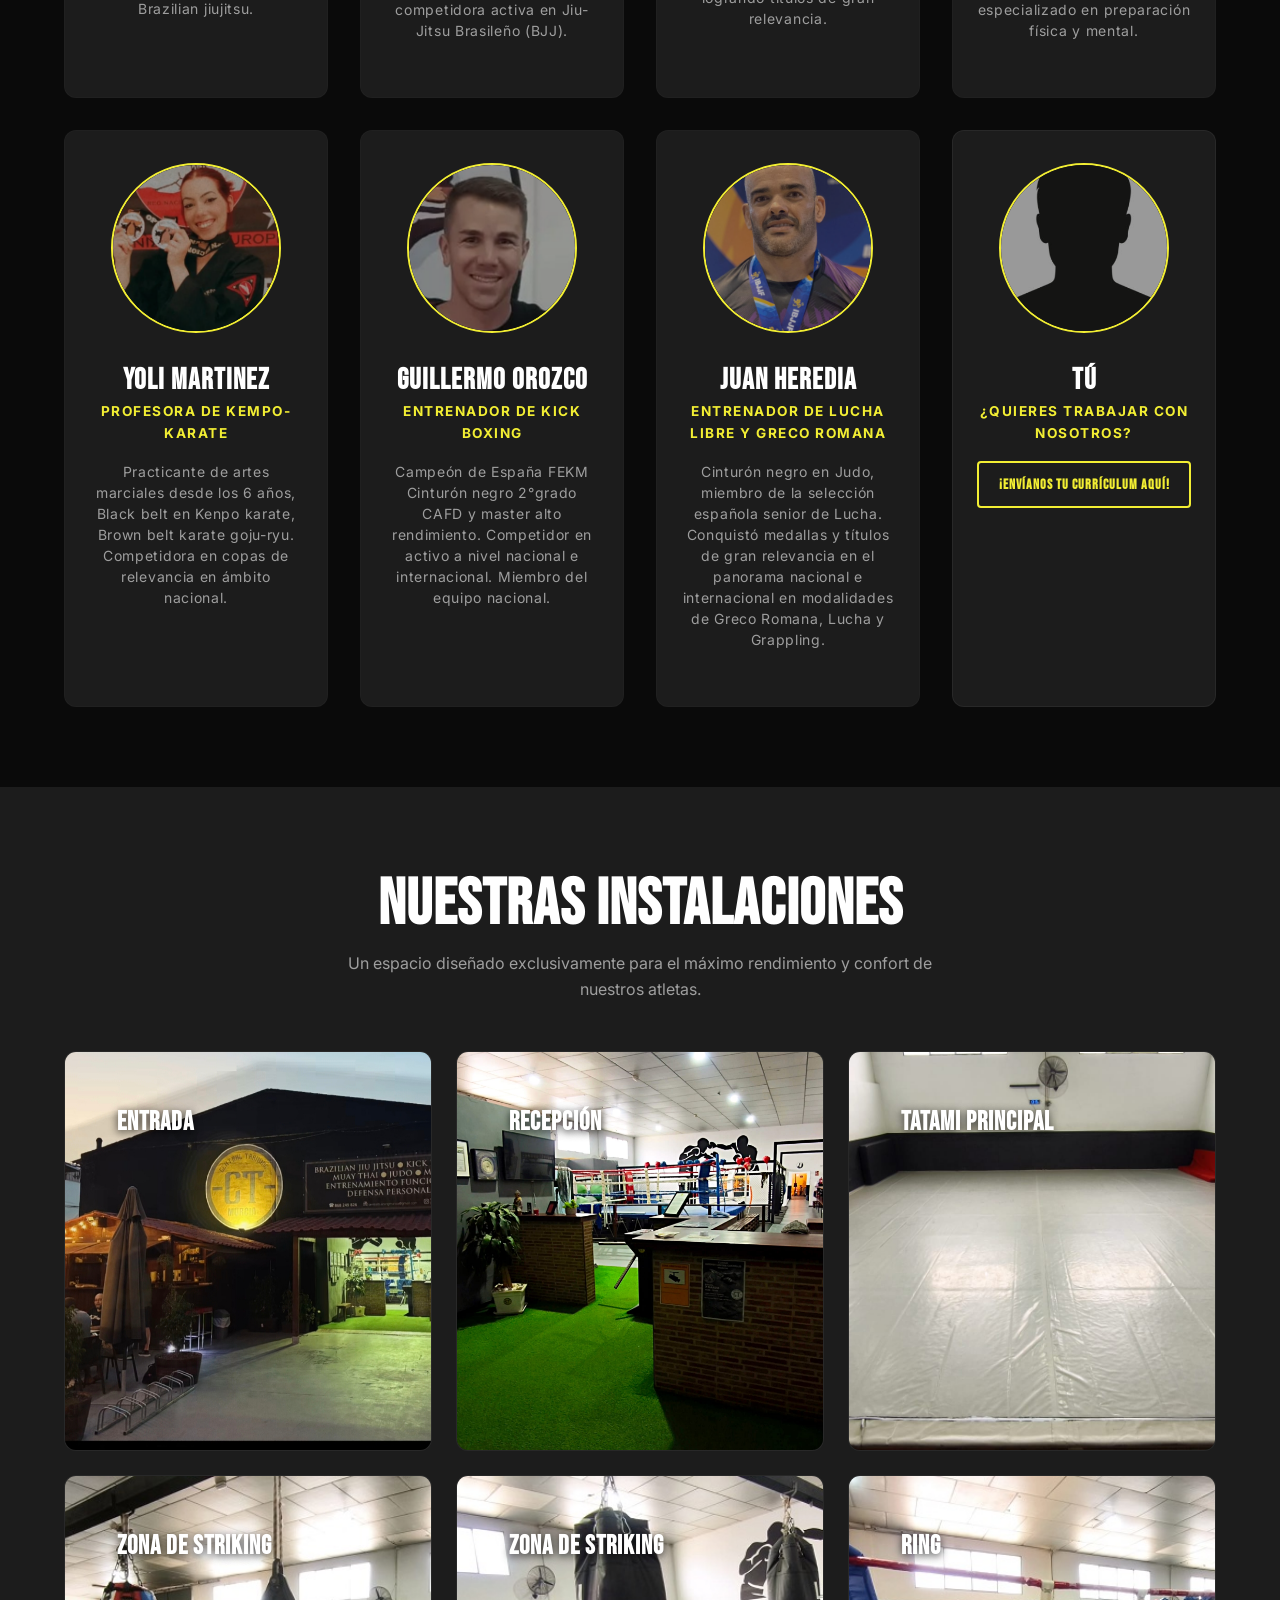
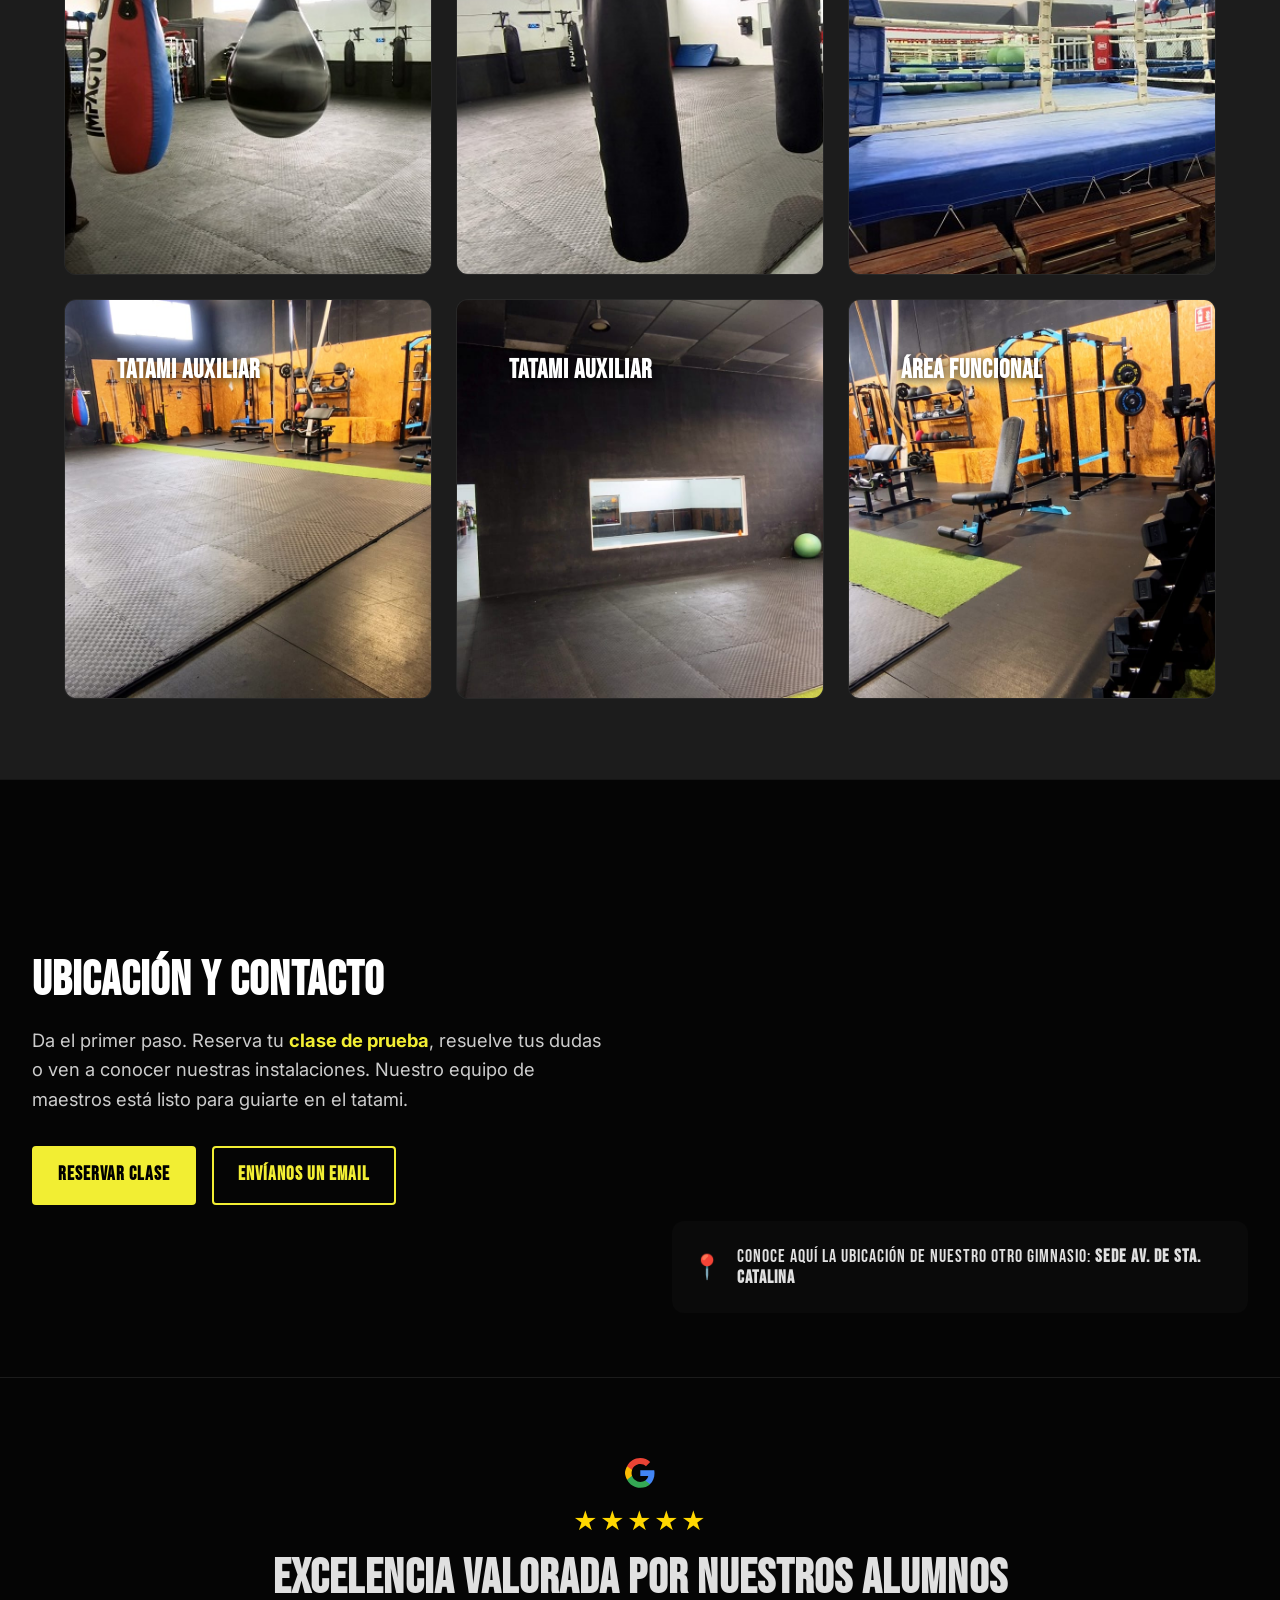
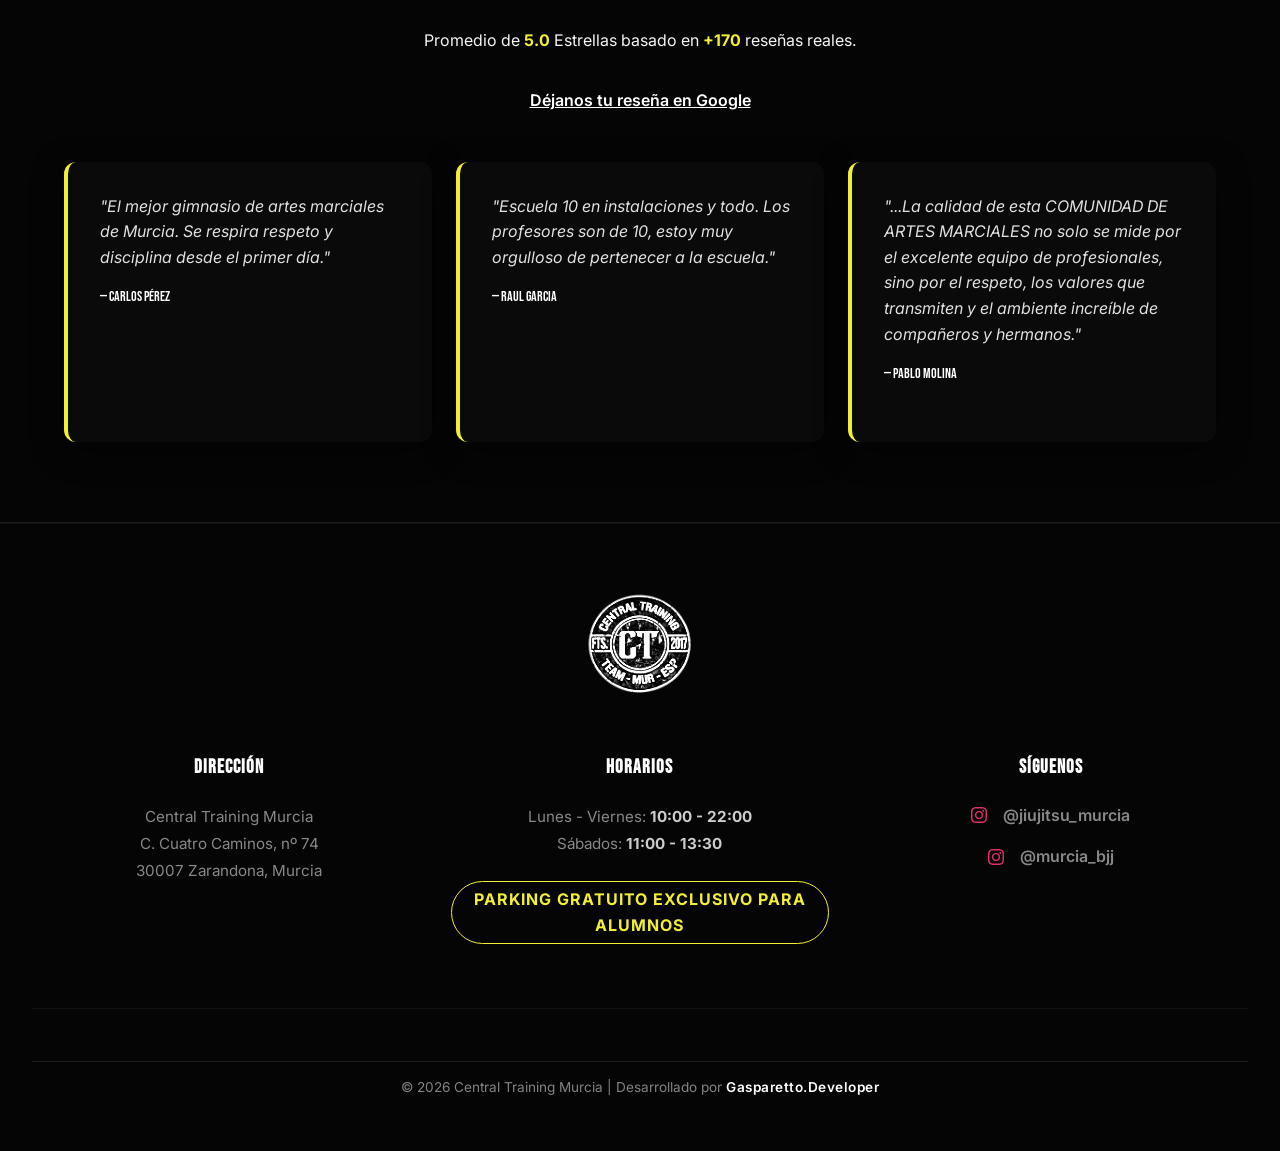
==== commit 1c957a11: "feat: Fases 2 e 3 - sede Ronda Sur, lightbox e ajustes gerais Sede Ronda Sur: - Nova folha de estilo" ====
--- a/la-flota/index.html
+++ b/la-flota/index.html
@@ -21,11 +21,11 @@
     <link rel="manifest" href="../manifest.json">
     <link rel="icon" type="image/png" href="../assets/img/Logo circular limpo.png">
     <!-- Hojas de Estilo Base -->
-    <link rel="stylesheet" href="../assets/css/variables.css">
-    <link rel="stylesheet" href="../assets/css/global.css">
-    <link rel="stylesheet" href="../assets/css/landing.css">
-    <link rel="stylesheet" href="../assets/css/modals.css">
-    <link rel="stylesheet" href="../assets/css/horarios.css">
+    <link rel="stylesheet" href="../assets/css/variables.css?v=20260716">
+    <link rel="stylesheet" href="../assets/css/global.css?v=20260716">
+    <link rel="stylesheet" href="../assets/css/landing.css?v=20260716">
+    <link rel="stylesheet" href="../assets/css/modals.css?v=20260716">
+    <link rel="stylesheet" href="../assets/css/horarios.css?v=20260716">
 </head>
 
 <body>
@@ -870,10 +870,10 @@
     </div>
 
     <!-- Scripts -->
-    <script type="module" src="../assets/js/main.js" defer></script>
-    <script src="../assets/js/modals.js" defer></script>
-    <script src="../assets/js/horarios.js" defer></script>
-    <script src="../assets/js/noticias.js" defer></script>
+    <script type="module" src="../assets/js/main.js?v=20260716" defer></script>
+    <script src="../assets/js/modals.js?v=20260716" defer></script>
+    <script src="../assets/js/horarios.js?v=20260716" defer></script>
+    <script src="../assets/js/noticias.js?v=20260716" defer></script>
 </body>
 
 </html>
--- a/assets/css/variables.css
+++ b/assets/css/variables.css
@@ -85,4 +85,26 @@
 
    --transicion-rapida: 0.2s cubic-bezier(0.4, 0, 0.2, 1);
    --transicion-suave: 0.4s cubic-bezier(0.25, 1, 0.5, 1);
+}
+
+/* =========================================================================
+   TEMA CLARO (Sedes con fondo blanco, ej. Ronda Sur)
+   Tokens de ROL (no de matiz). Solo se activan con <body class="theme-light">,
+   por lo que las páginas oscuras (La Flota) no se ven afectadas.
+   Regla de contraste: #F2EE33 NUNCA como texto sobre fondo claro (ratio ~1.4:1);
+   para texto/enlaces usar --accent-ink.
+   ========================================================================= */
+body.theme-light {
+   --bg-page: #ffffff;
+   --bg-surface: #f5f5f5;
+   /* Secciones alternadas */
+   --bg-header: rgba(255, 255, 255, 0.92);
+   --text-strong: #111111;
+   /* Títulos y navegación */
+   --text-body: #333333;
+   --text-muted: #5f5f5f;
+   --border-soft: rgba(0, 0, 0, 0.10);
+   --sombra-tarjeta-light: 0 8px 30px rgba(0, 0, 0, 0.12);
+   --accent-ink: #6b6600;
+   /* Amarillo de marca oscurecido para texto sobre blanco (≥4.5:1) */
 }
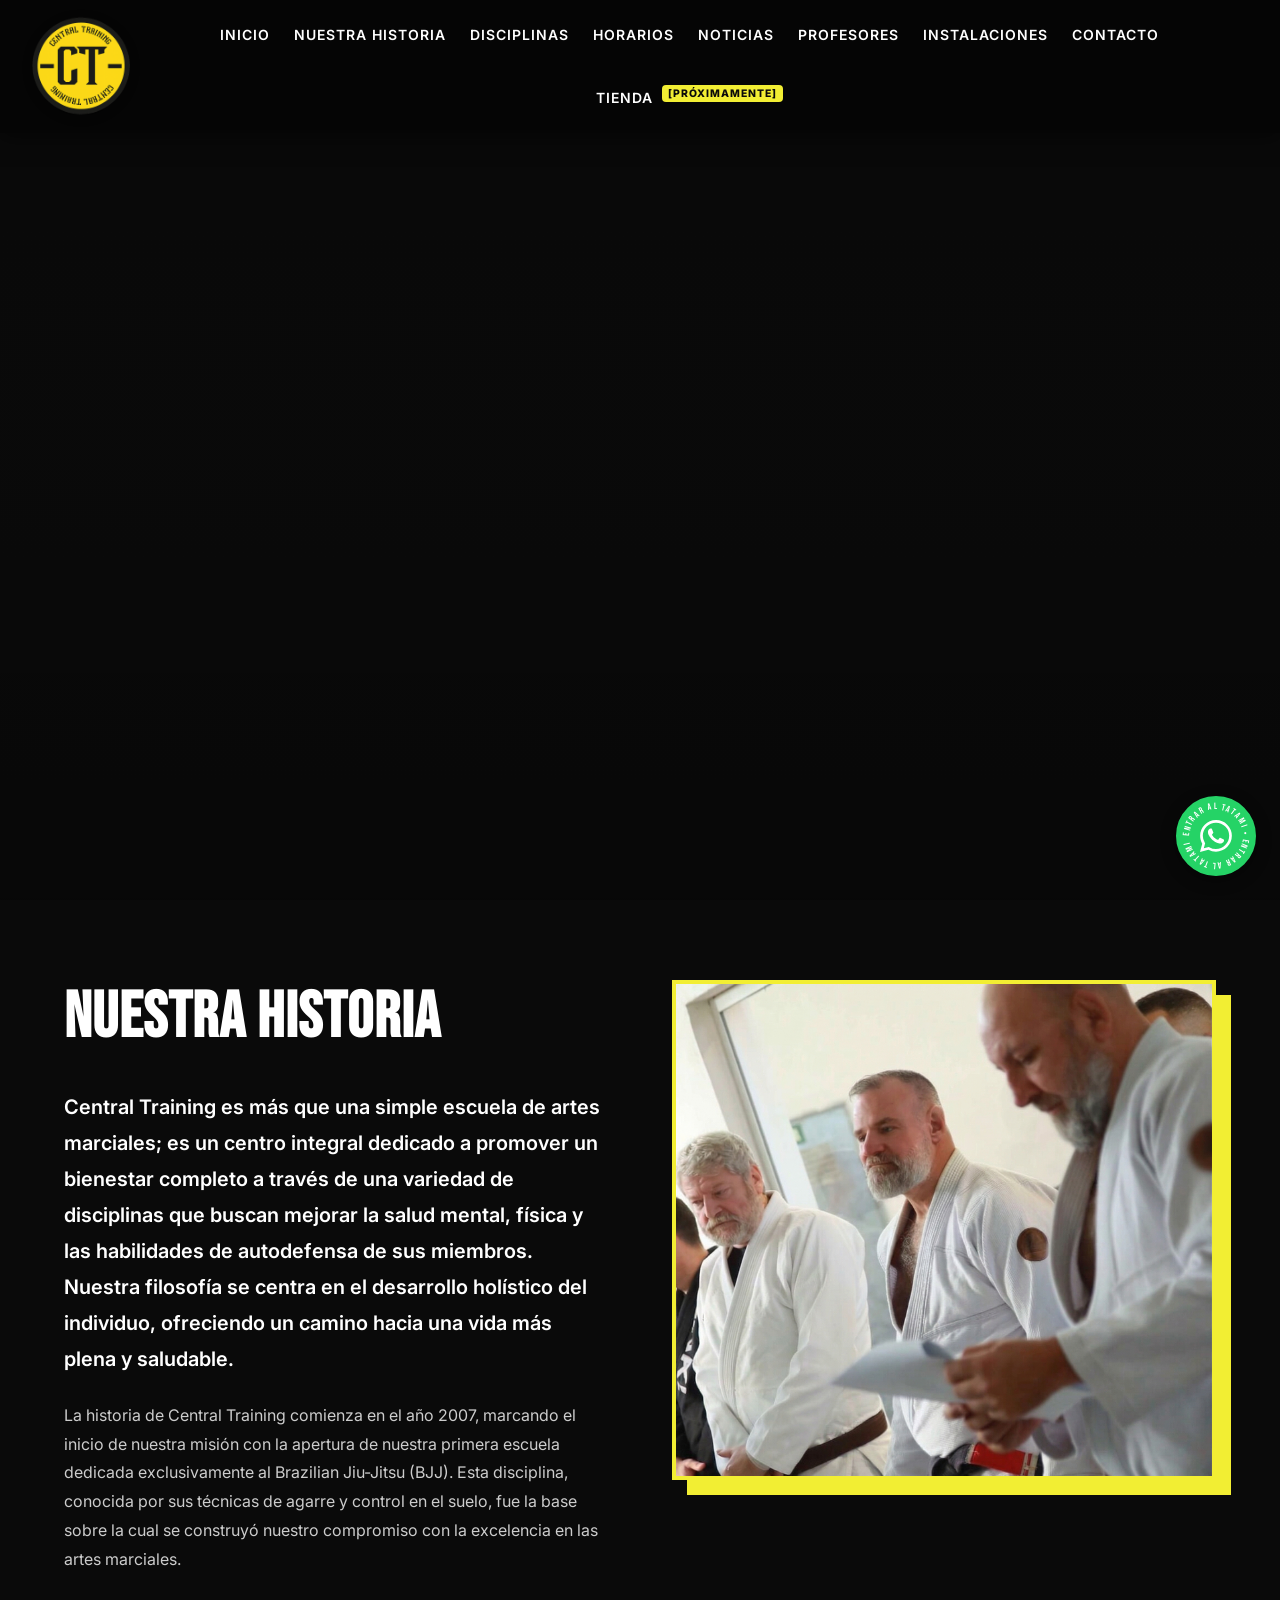
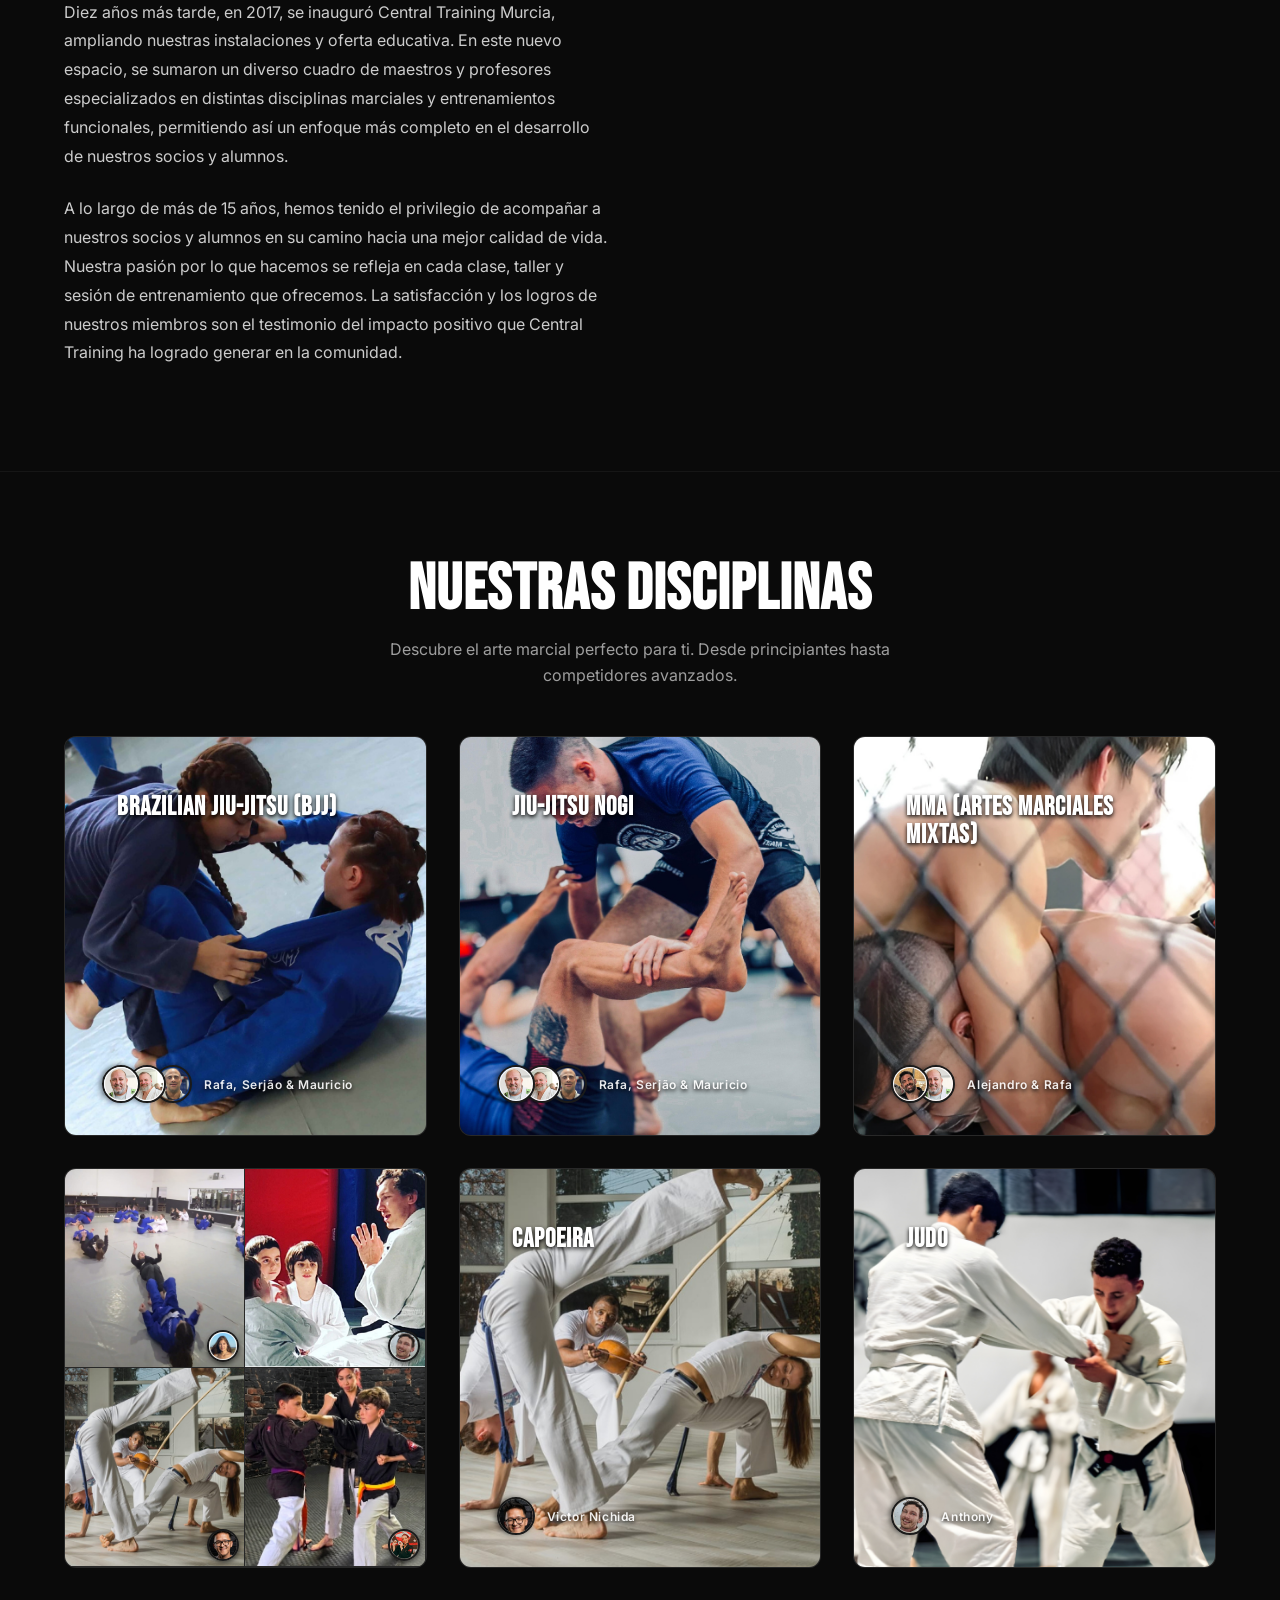
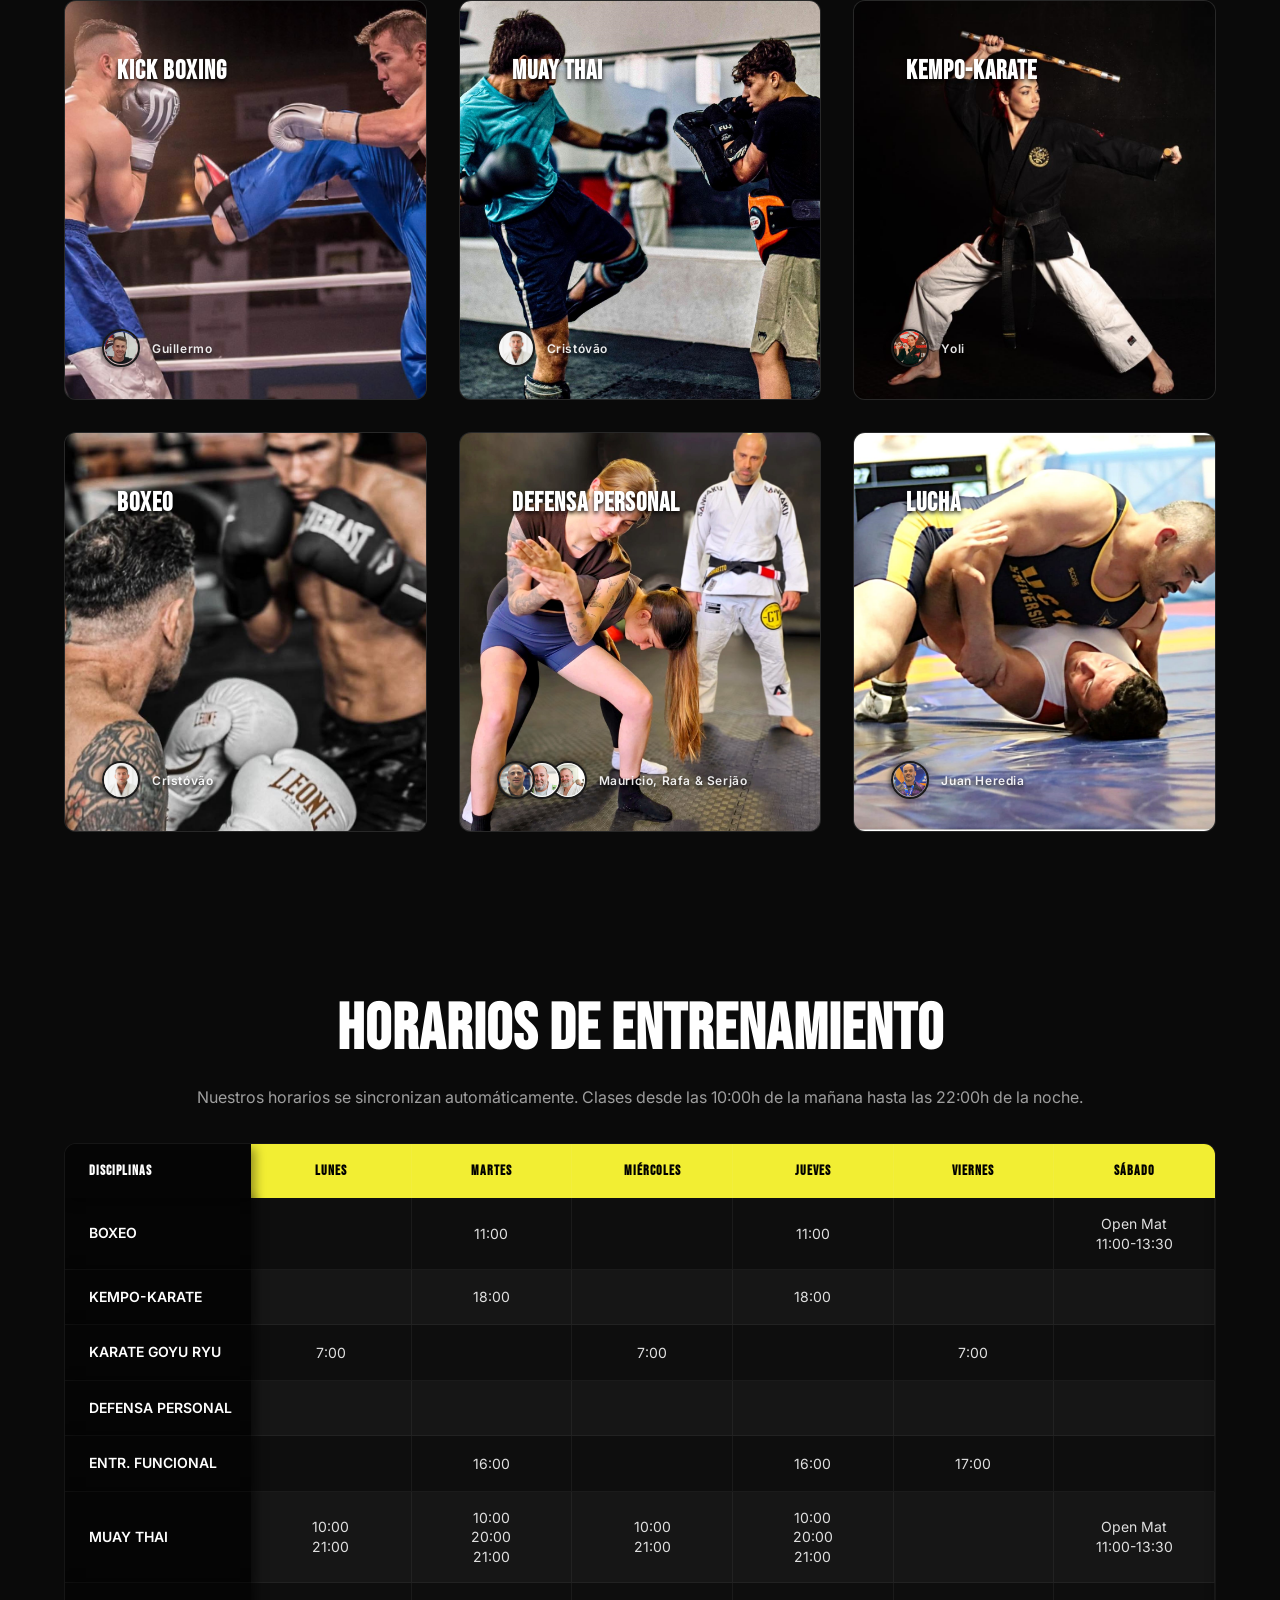
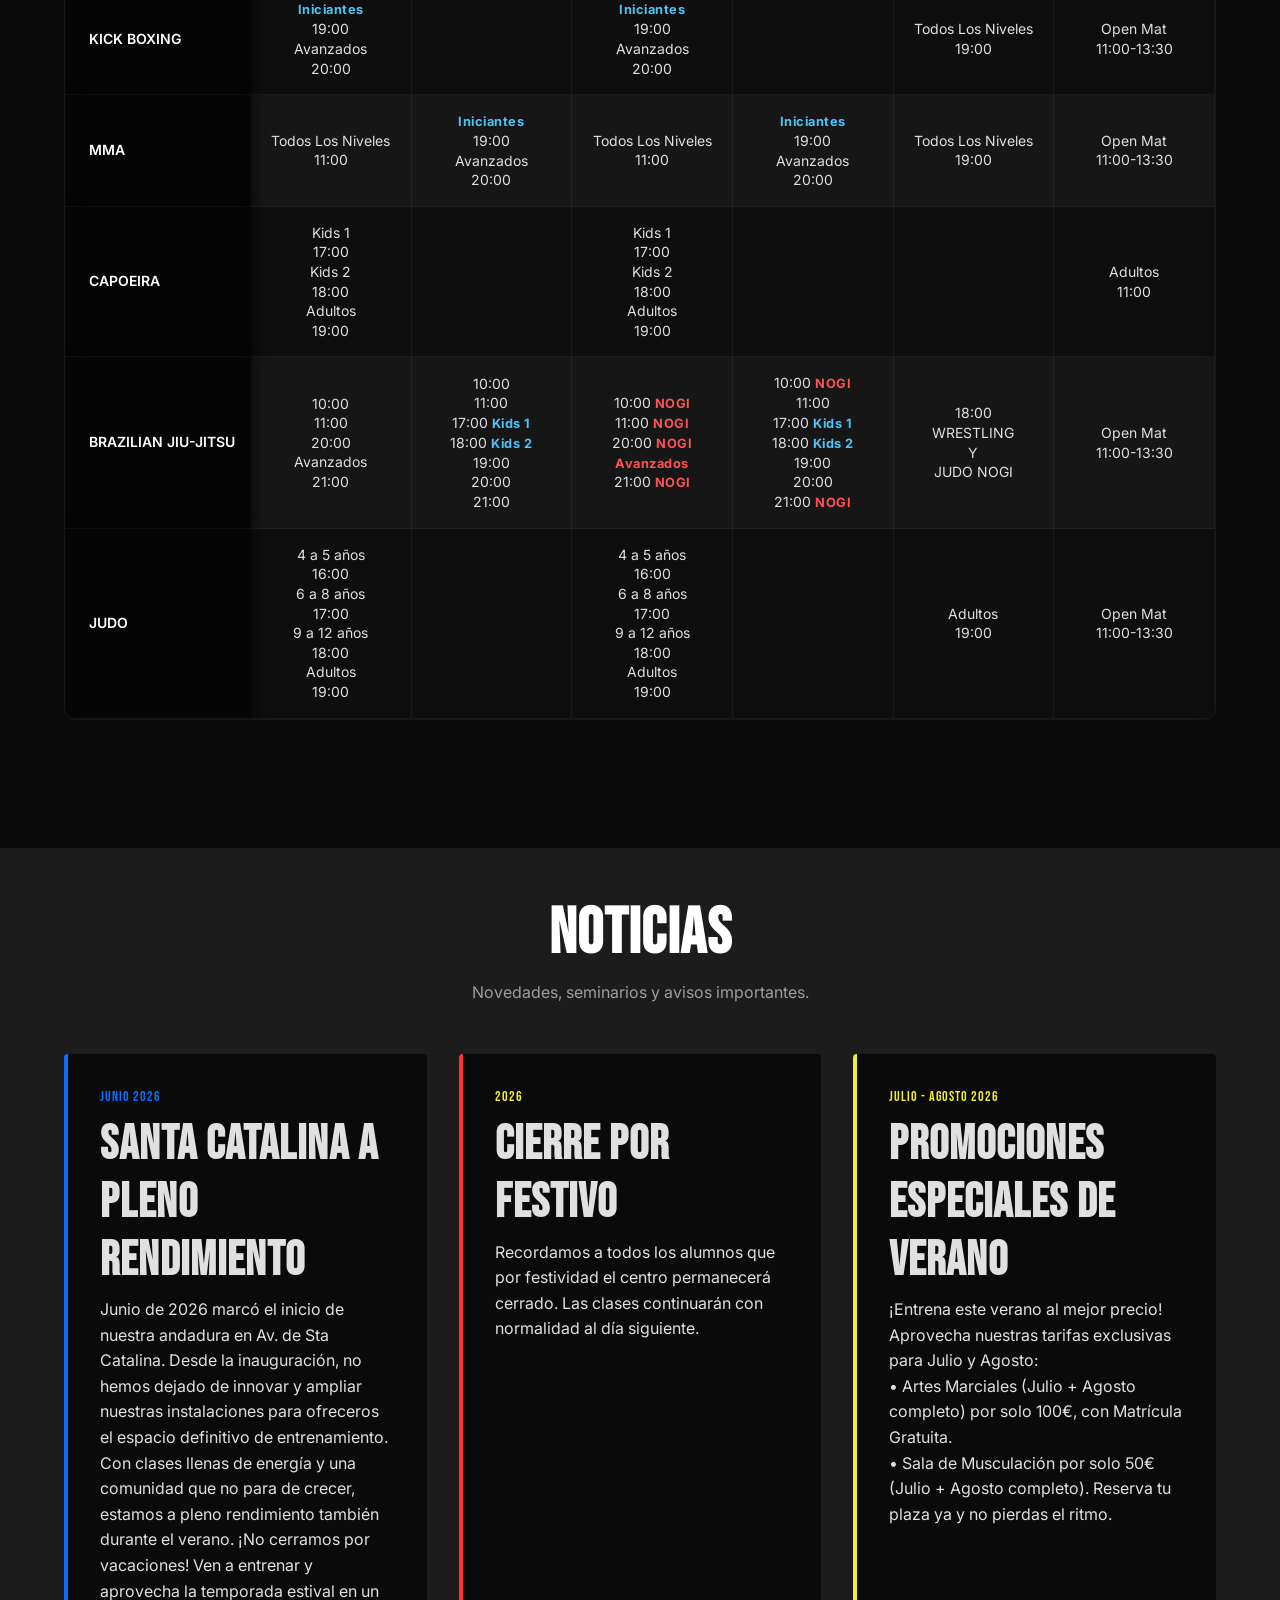
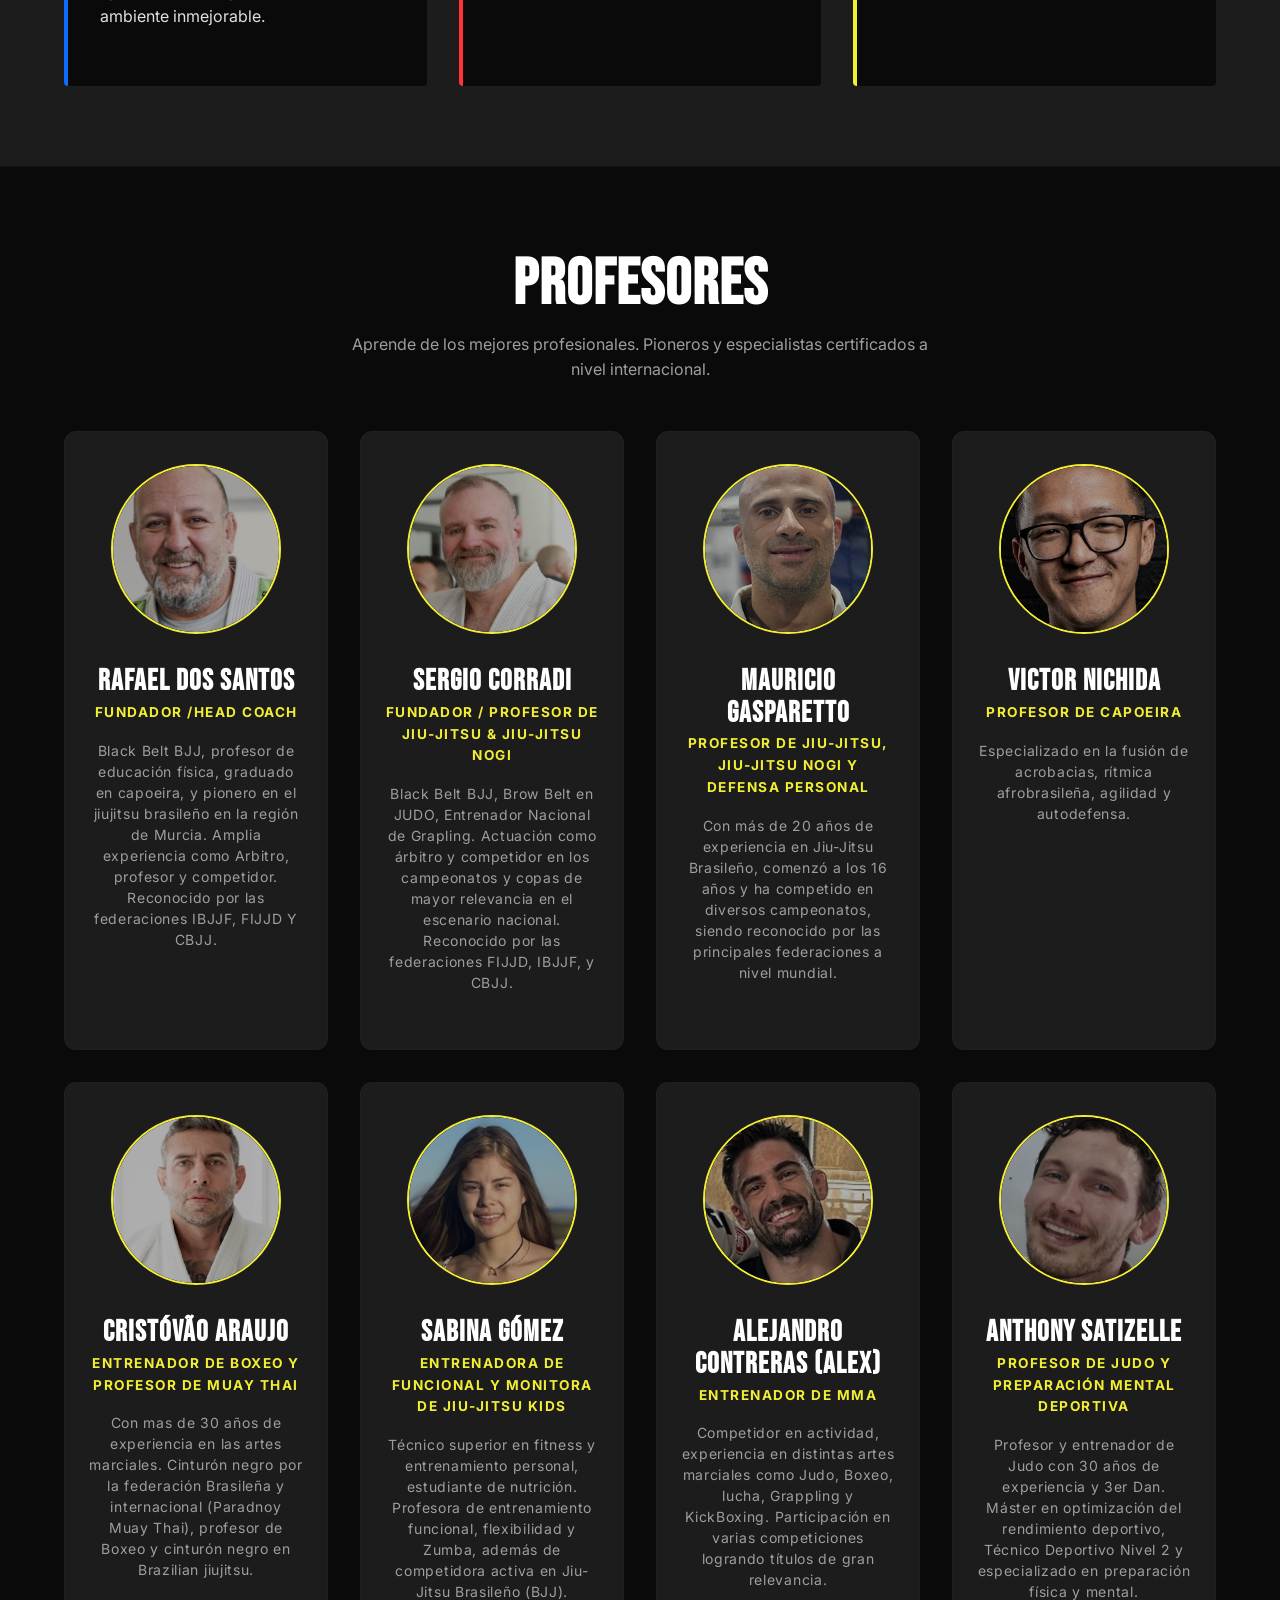
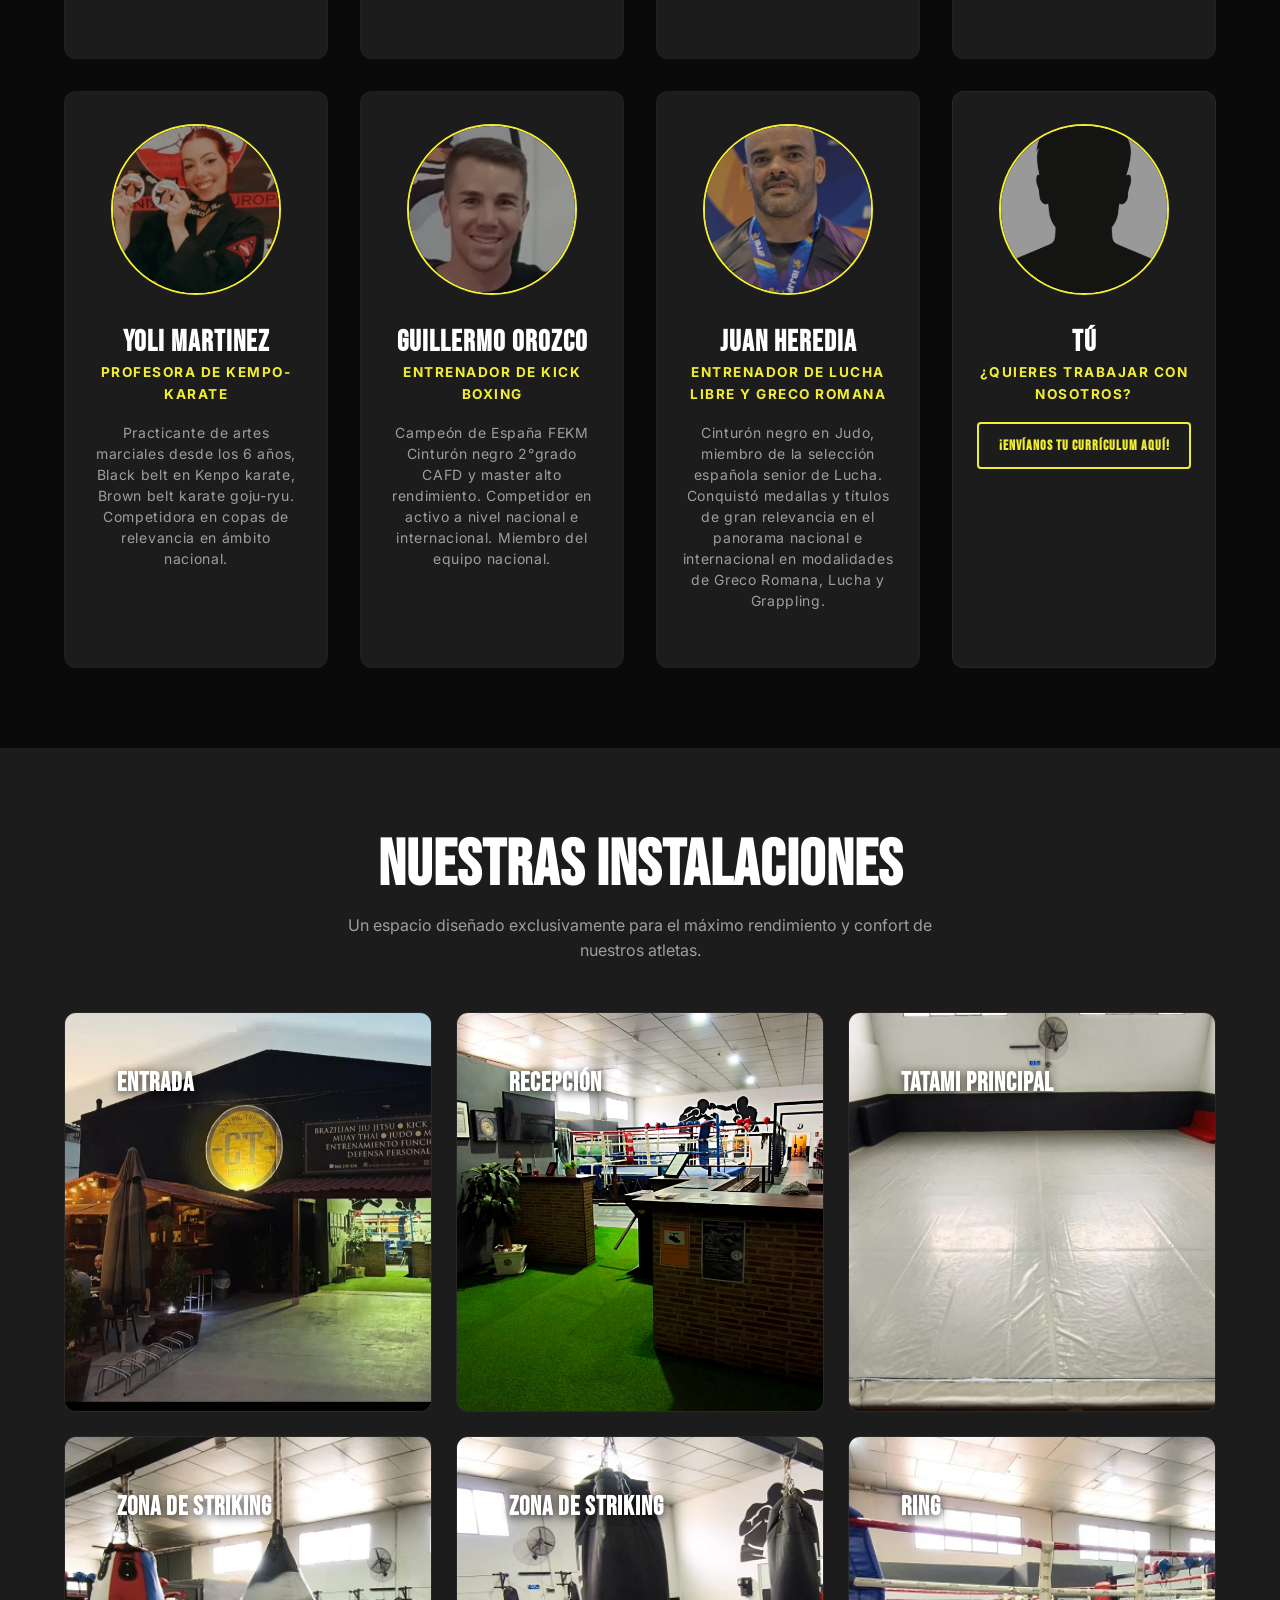
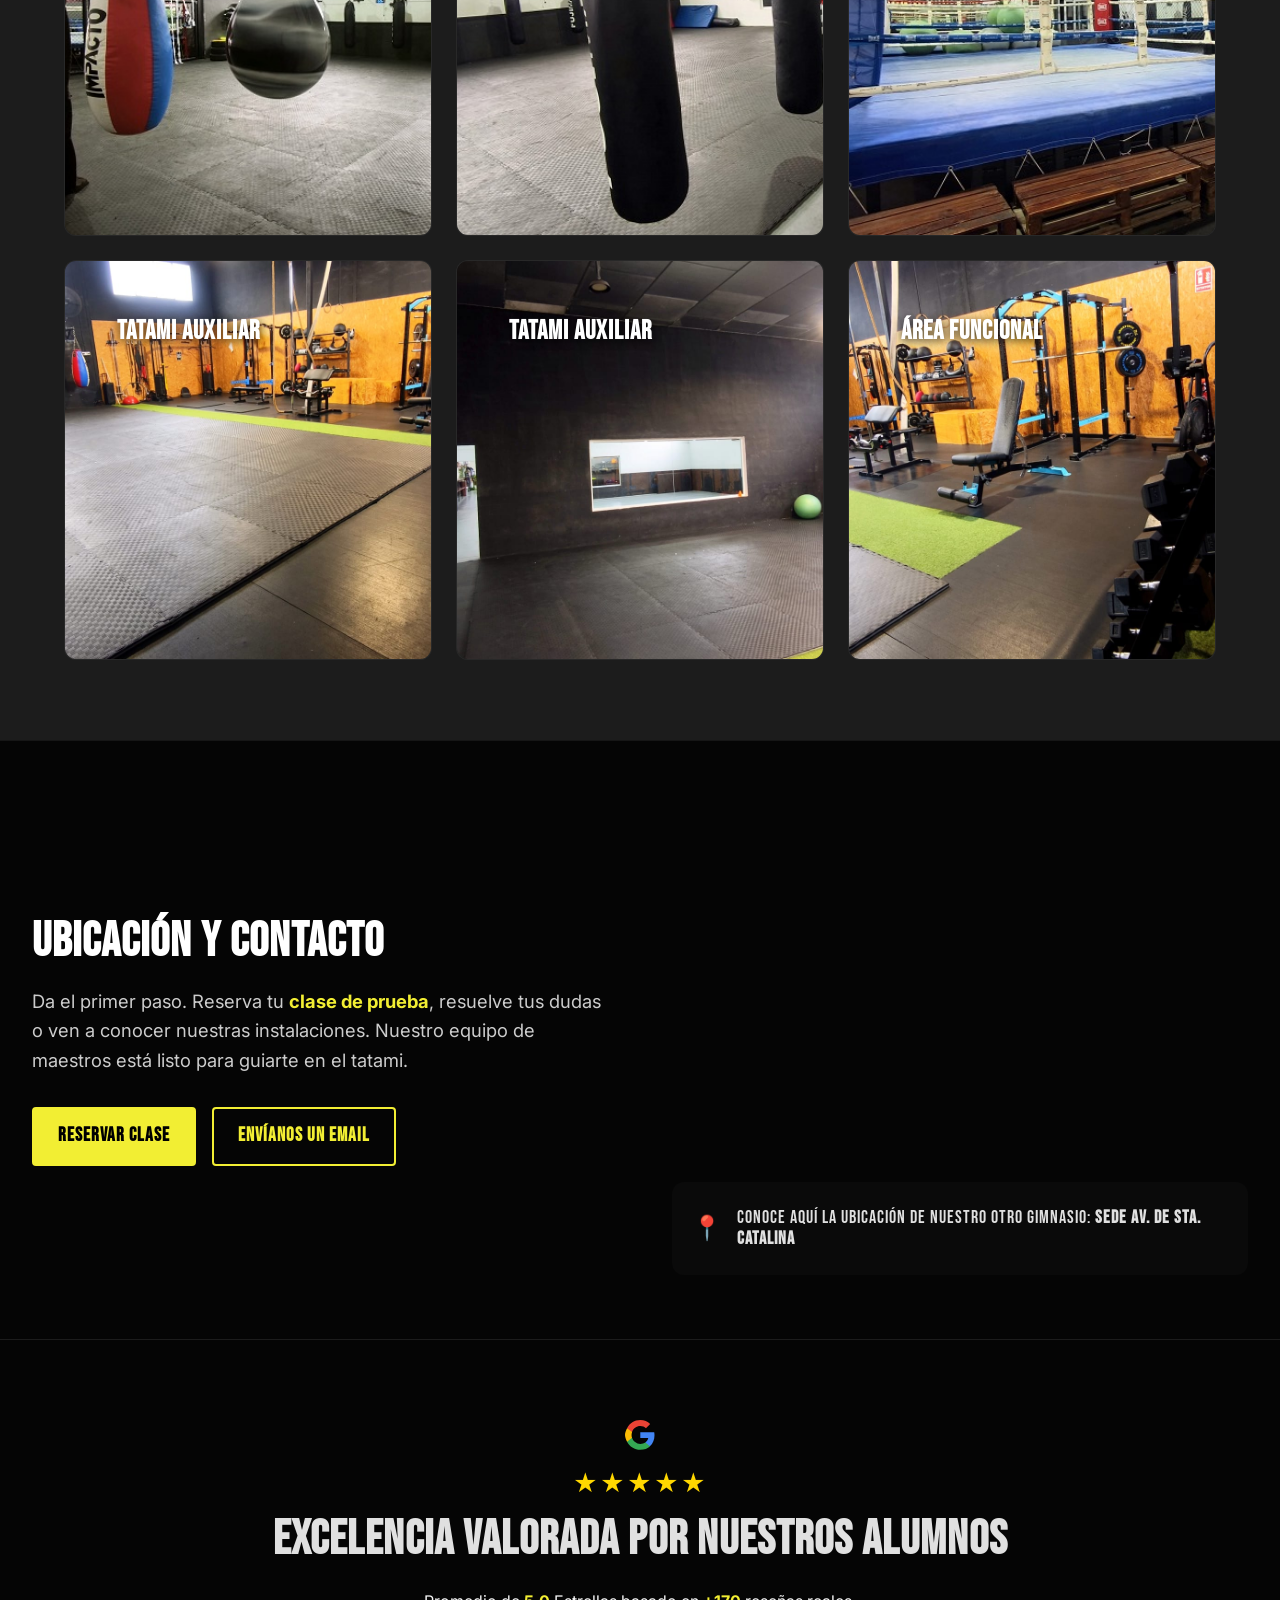
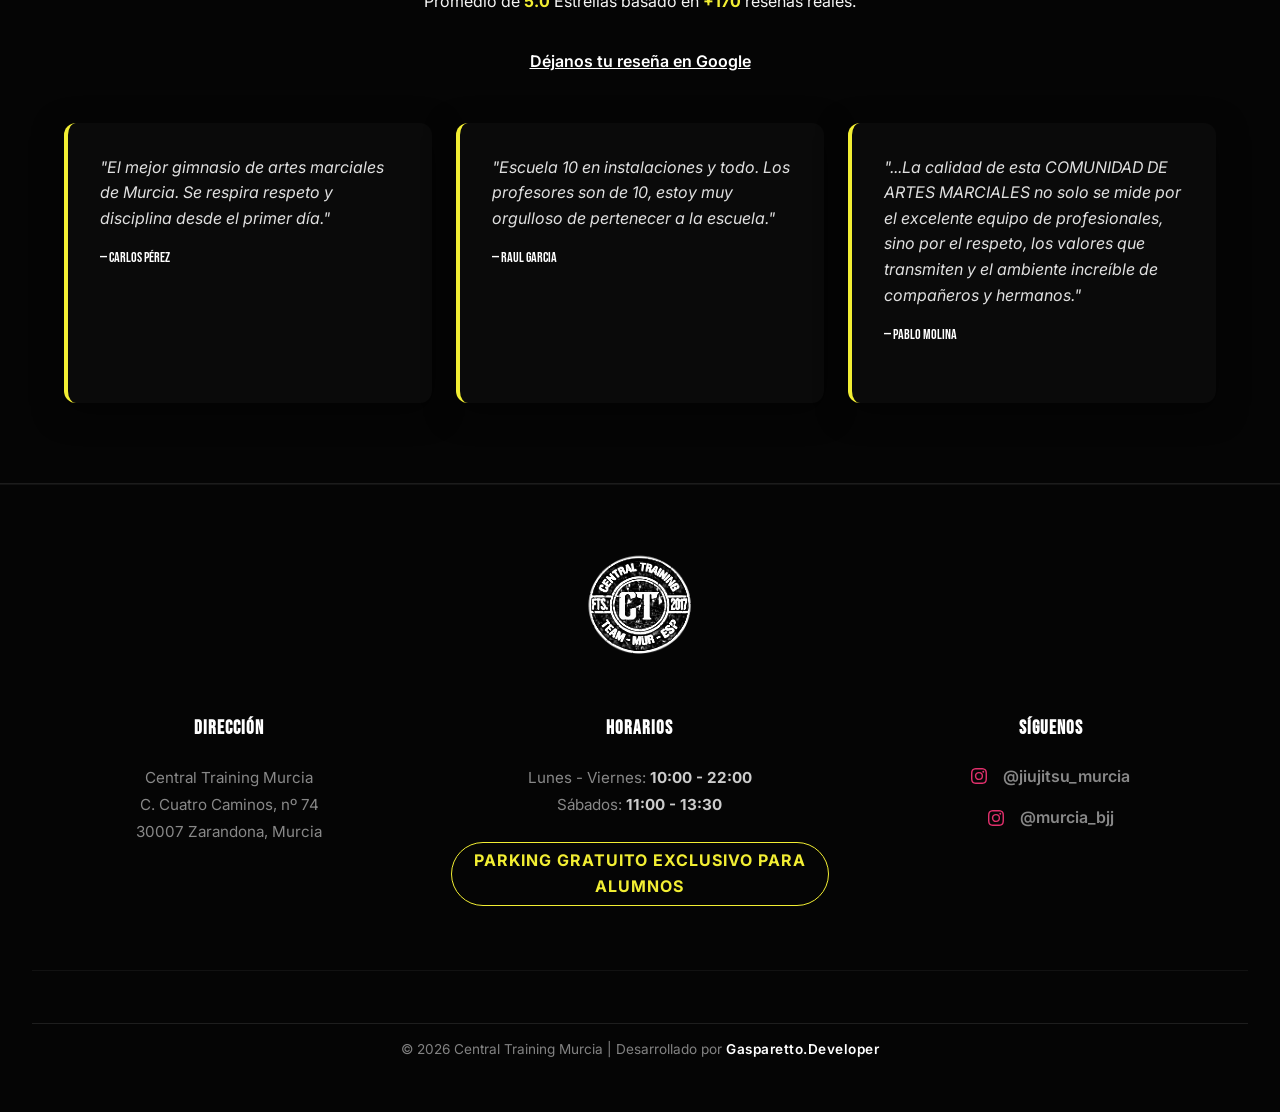
==== commit 09a534cc: "feat(ronda-sur): melhora galeria de instalaciones e limpa console Galeria (#instalaciones): - Peek d" ====
--- a/la-flota/index.html
+++ b/la-flota/index.html
@@ -872,8 +872,8 @@
     <!-- Scripts -->
     <script type="module" src="../assets/js/main.js?v=20260716" defer></script>
     <script src="../assets/js/modals.js?v=20260716" defer></script>
-    <script src="../assets/js/horarios.js?v=20260716" defer></script>
-    <script src="../assets/js/noticias.js?v=20260716" defer></script>
+    <script src="../assets/js/horarios.js?v=20260904" defer></script>
+    <script src="../assets/js/noticias.js?v=20260904" defer></script>
 </body>
 
 </html>
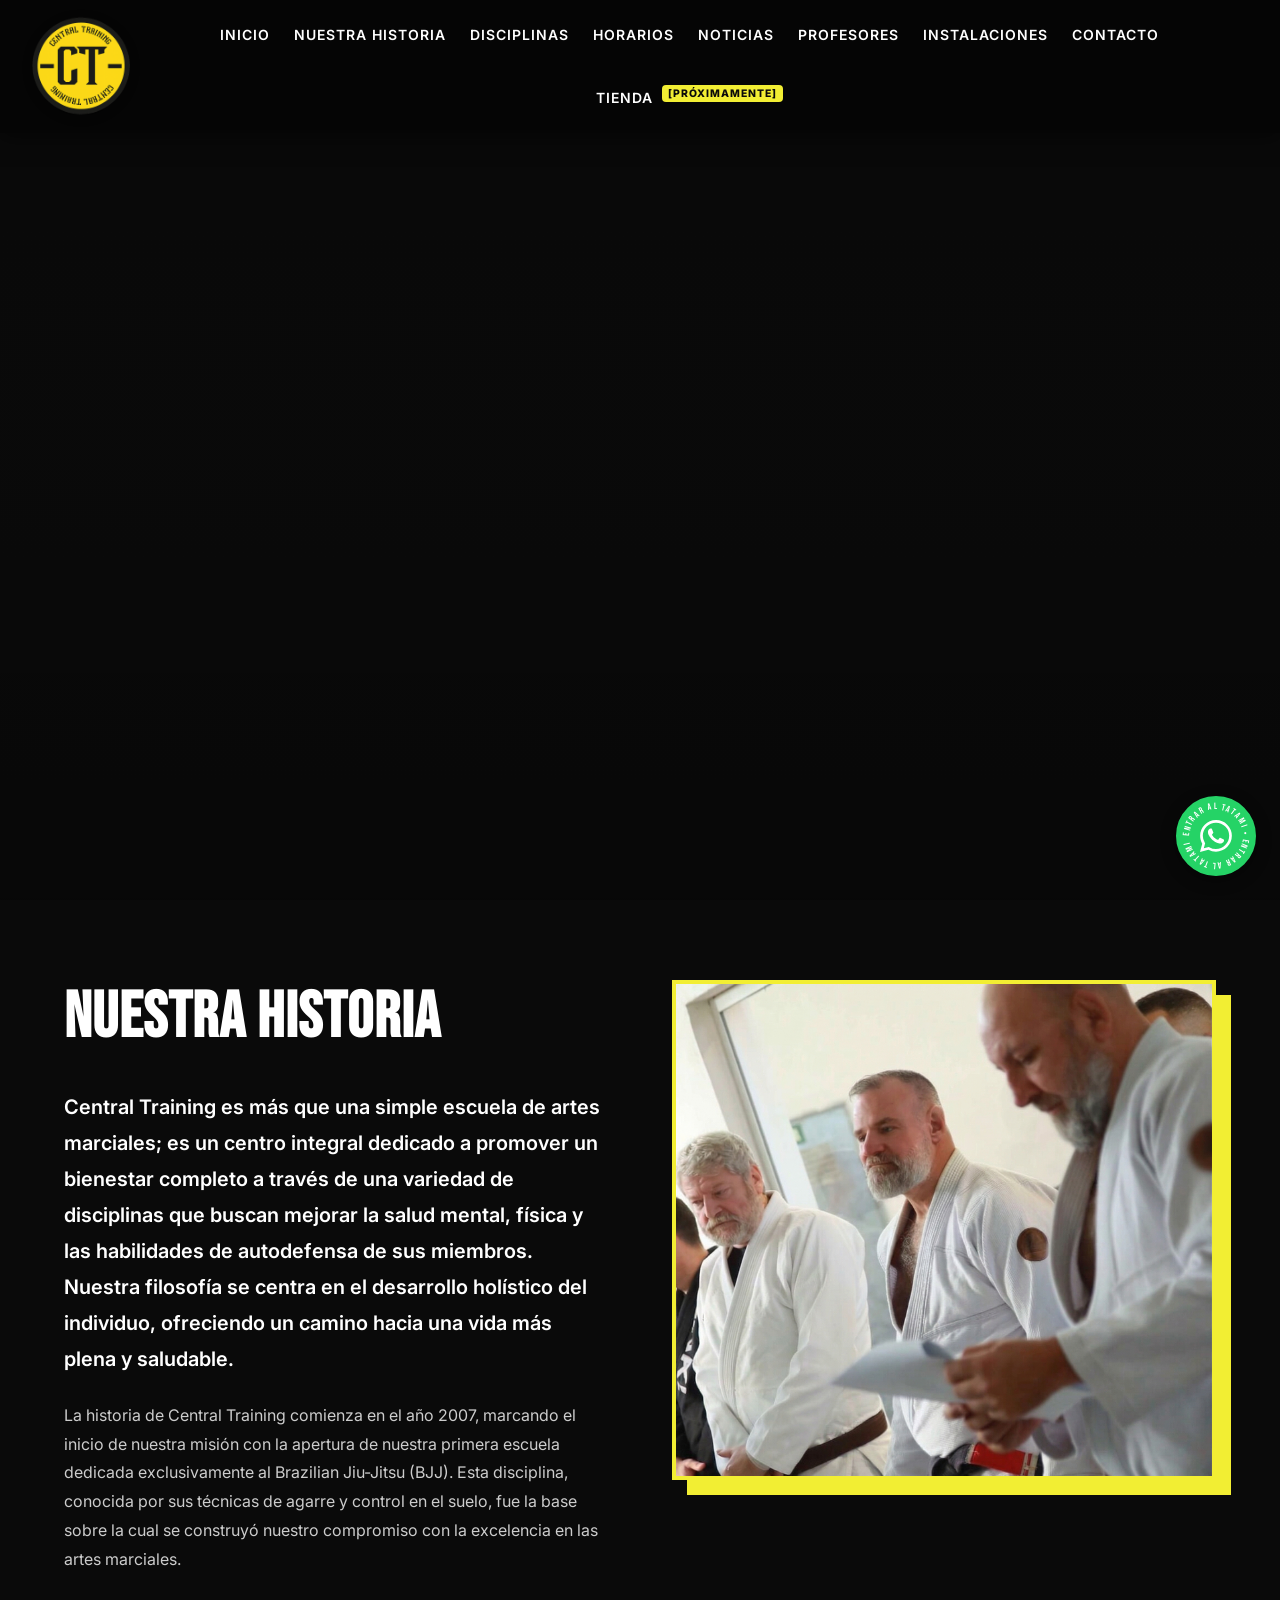
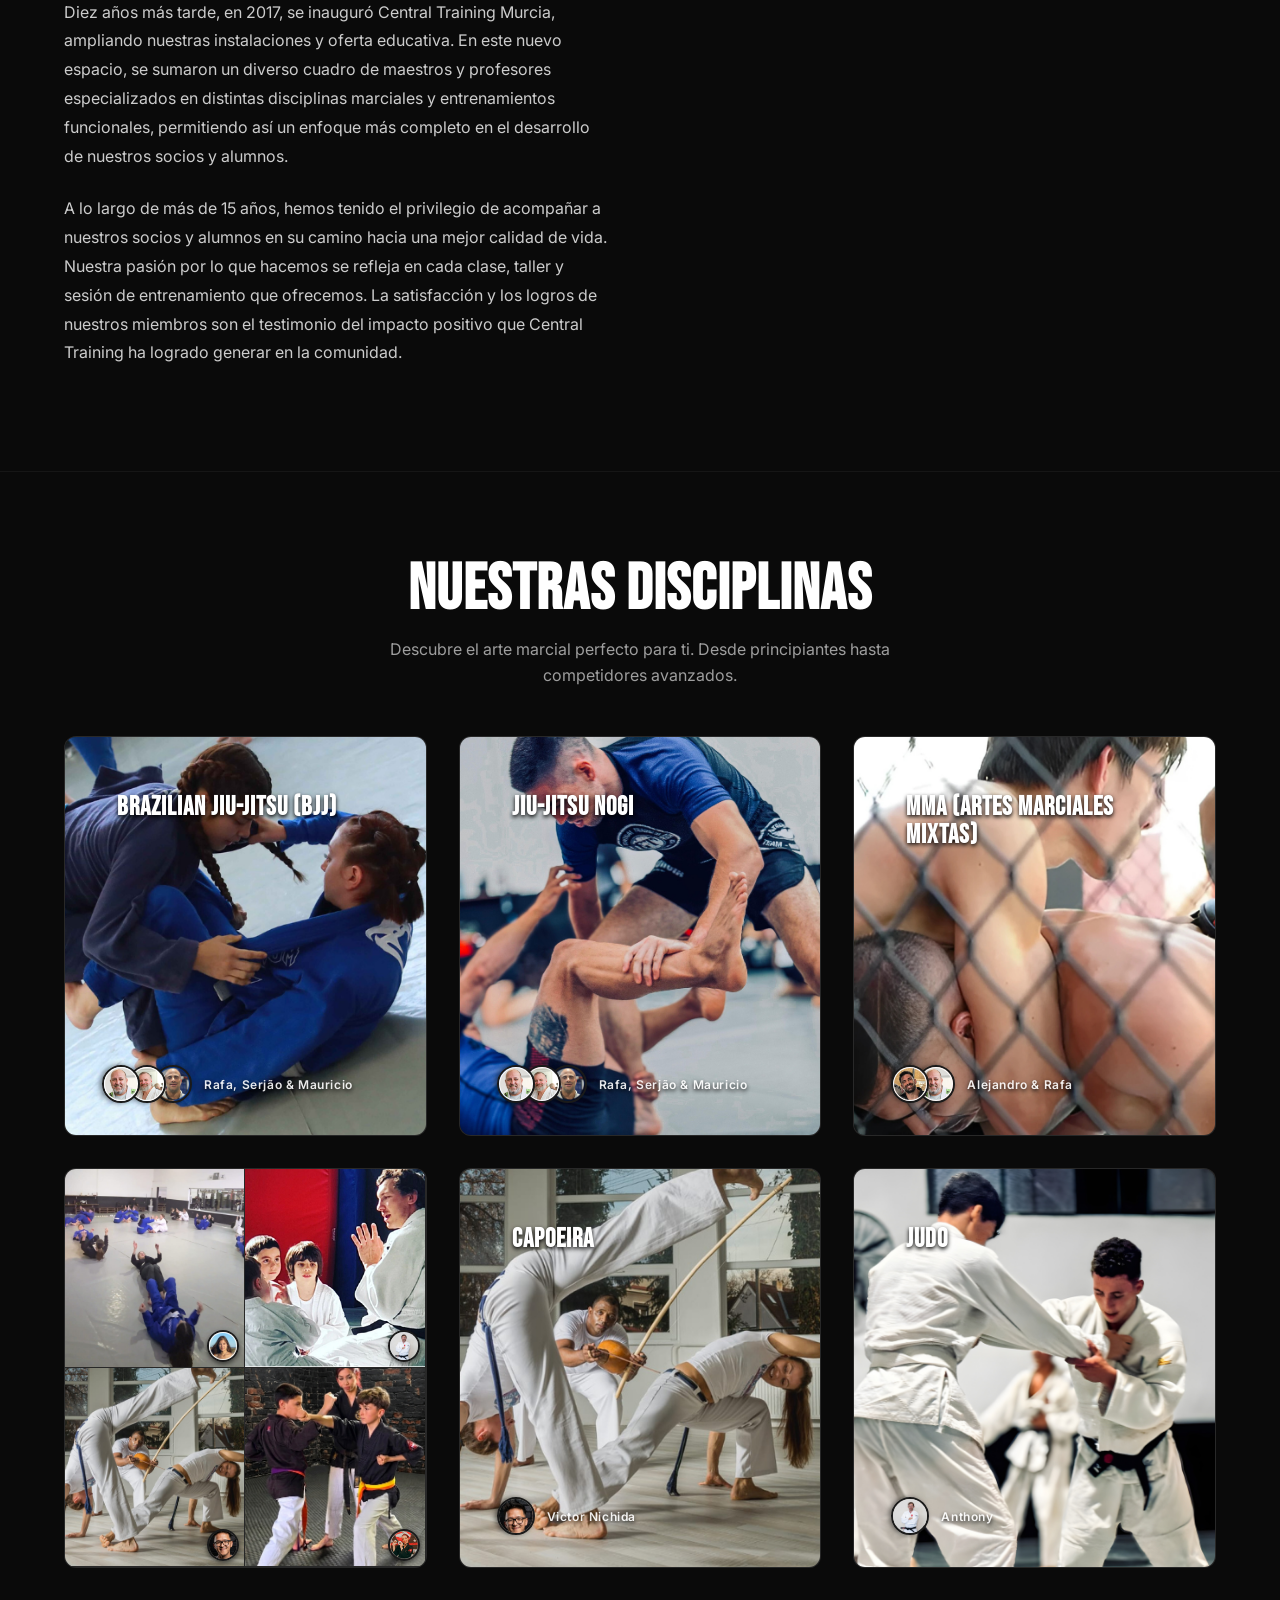
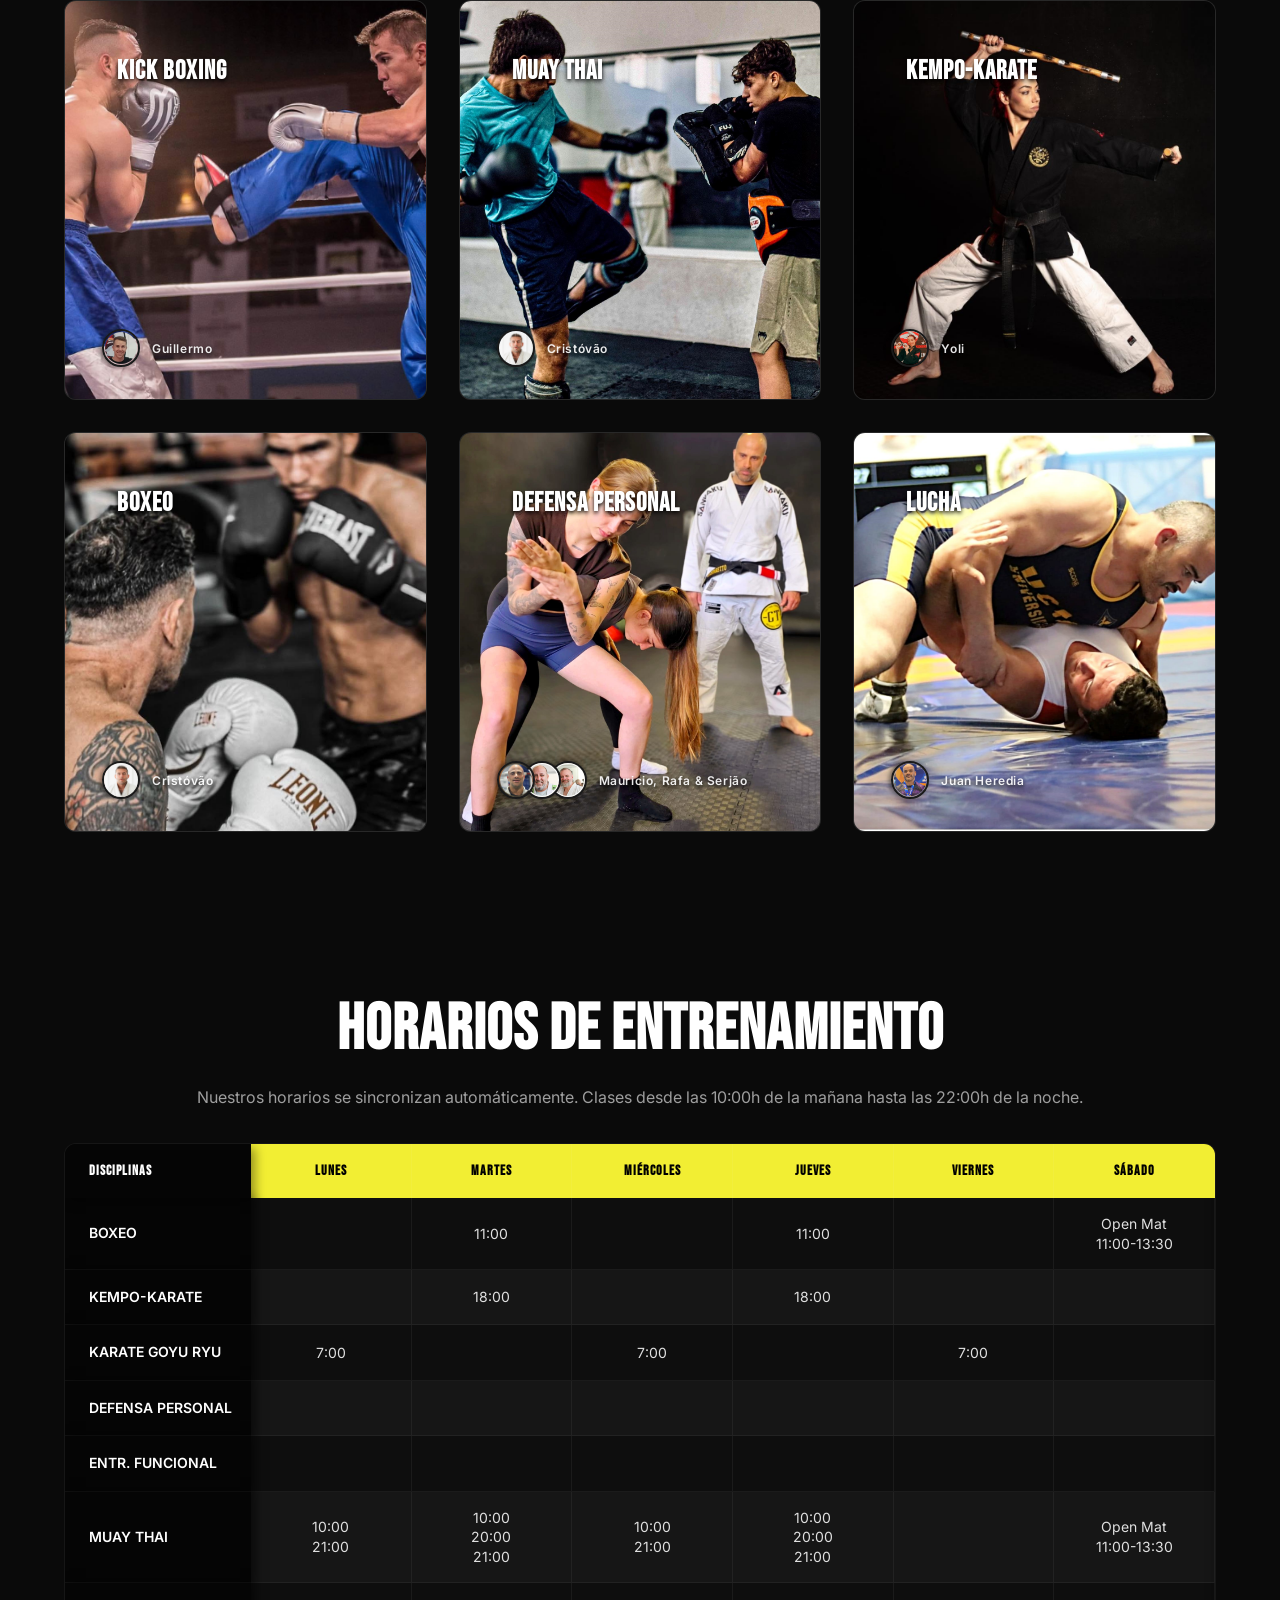
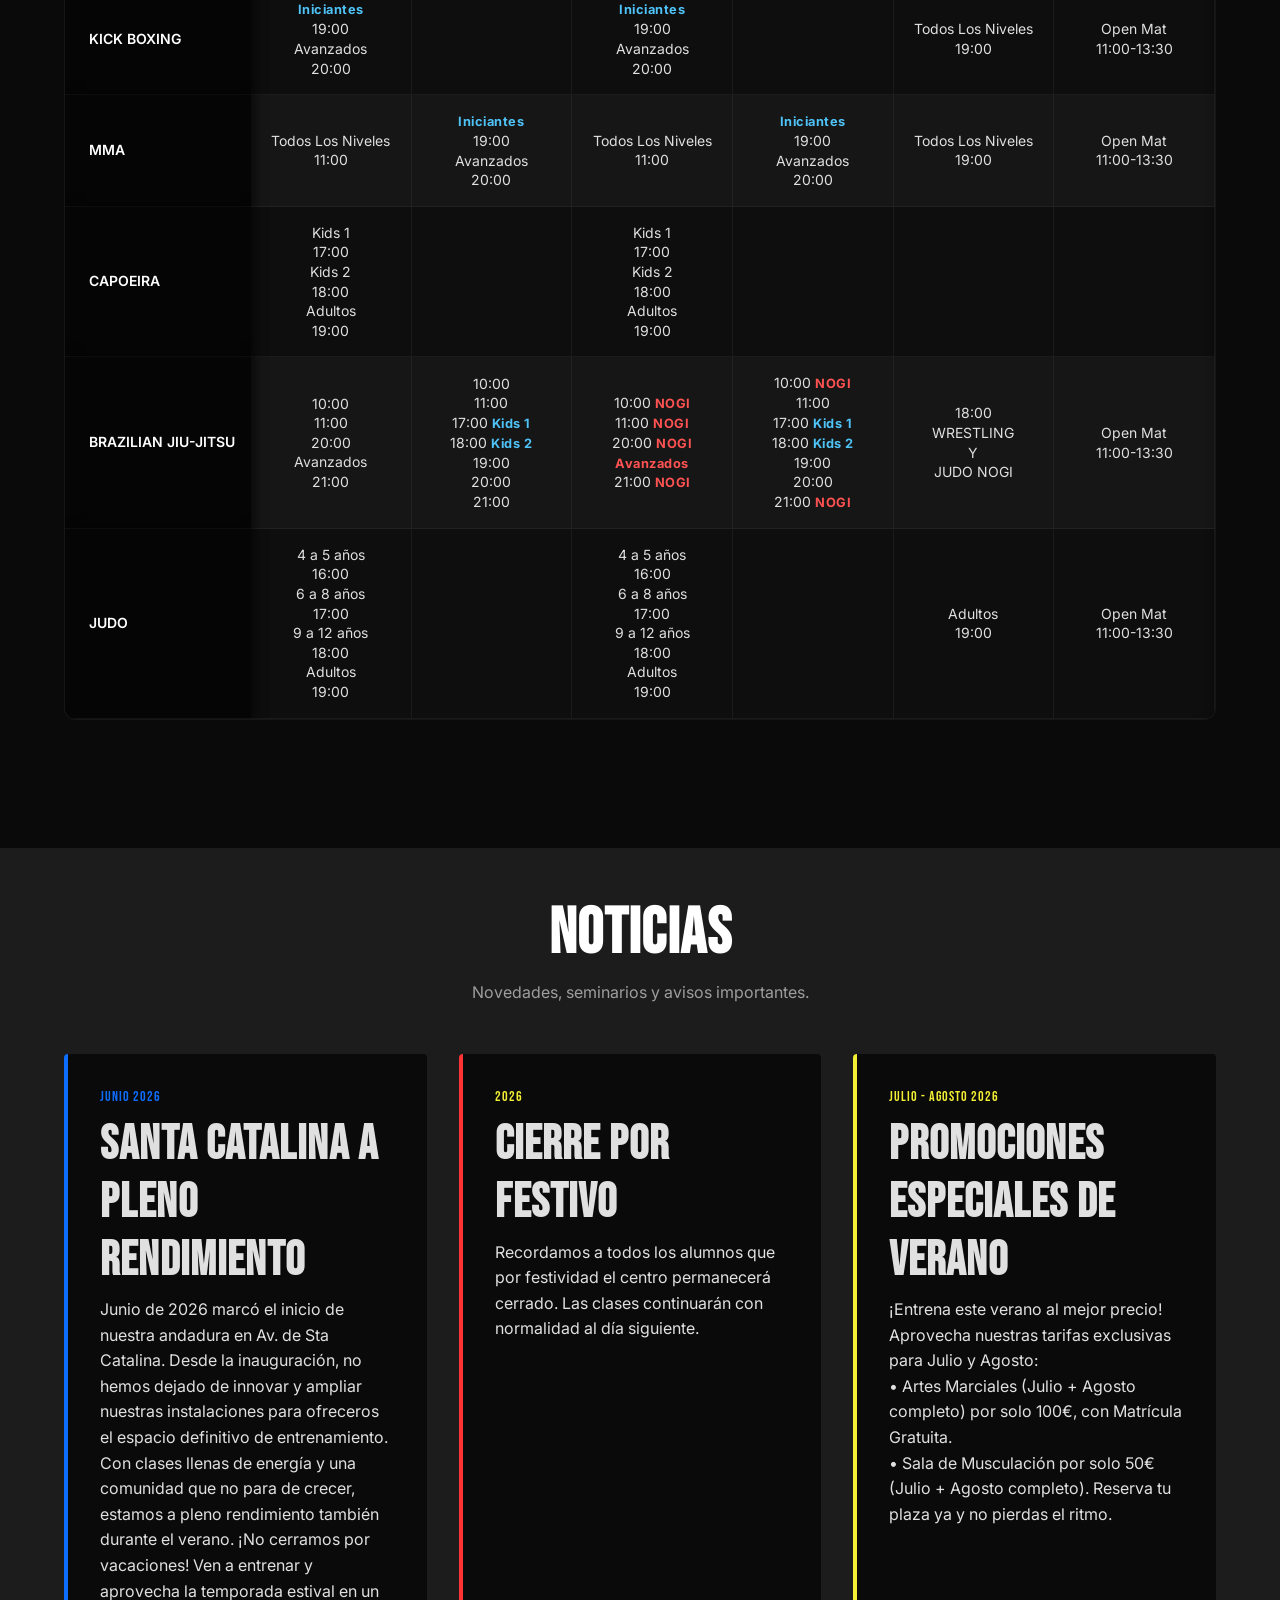
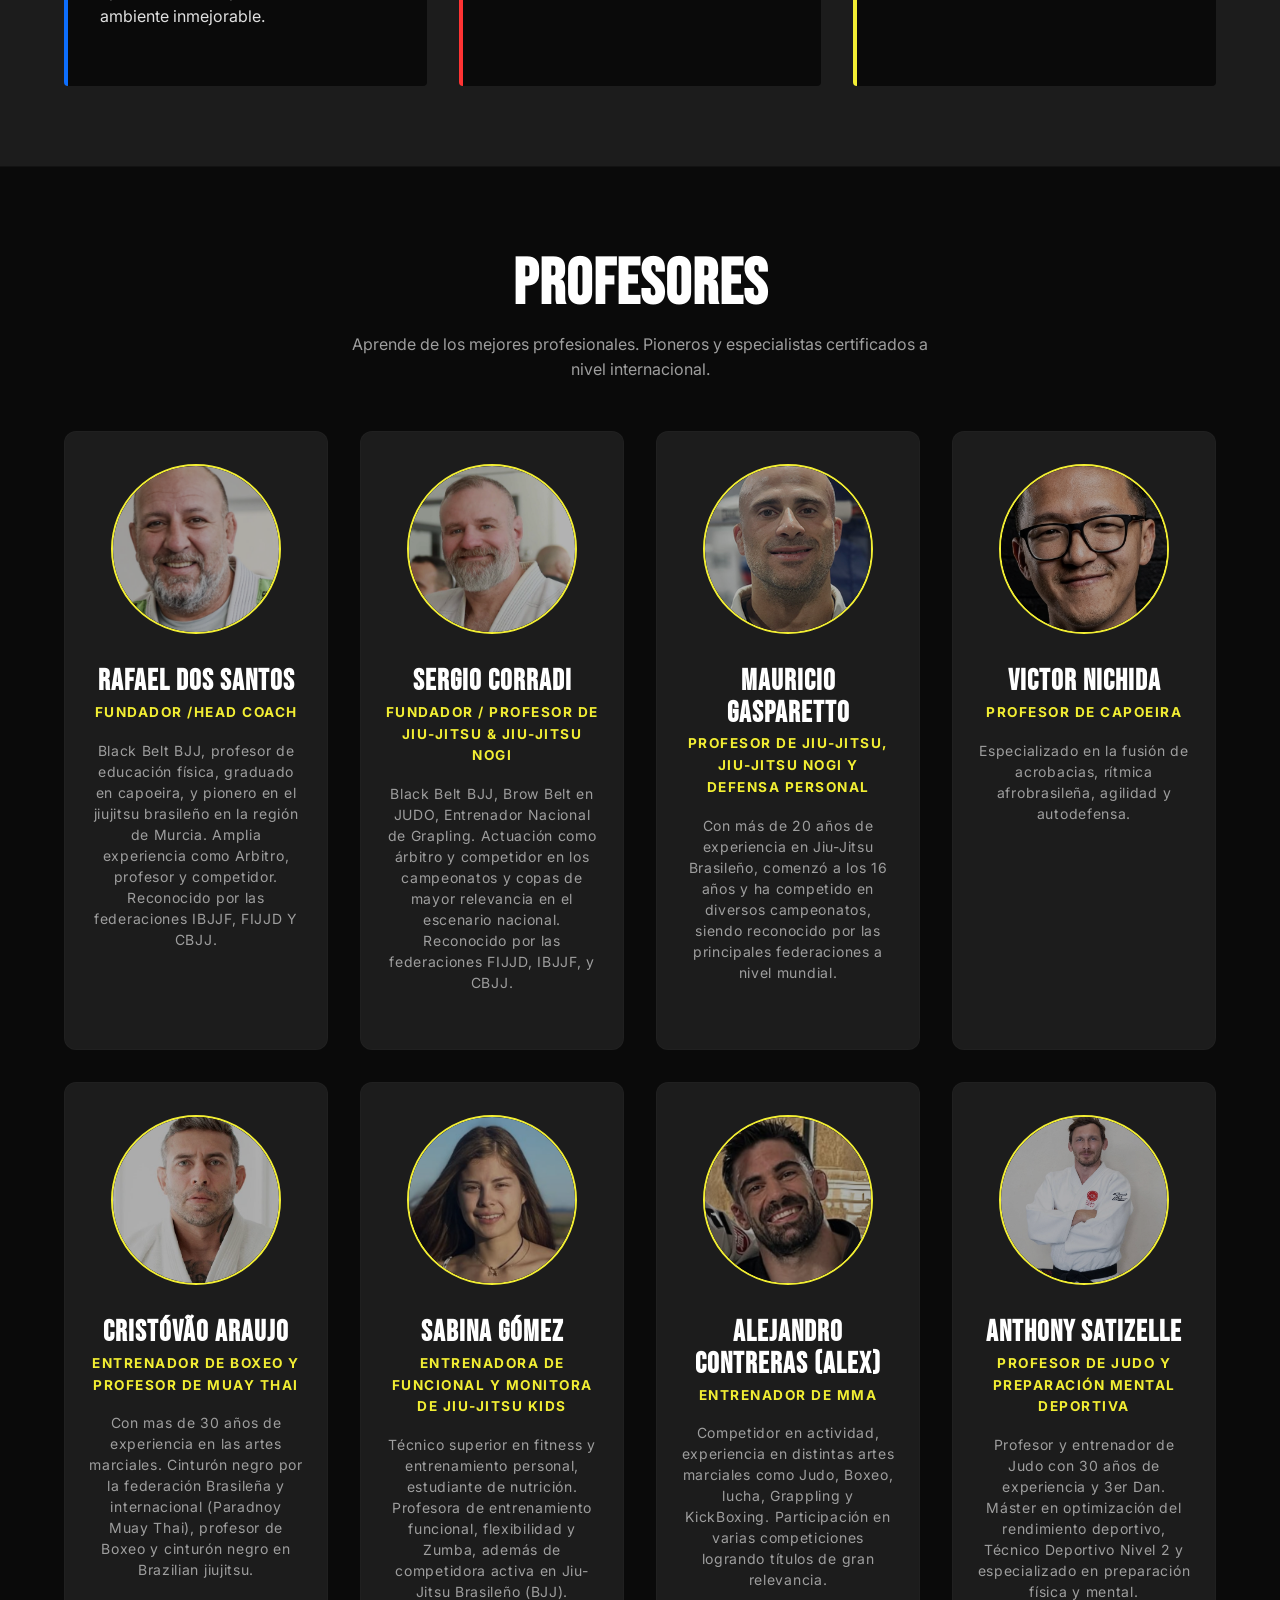
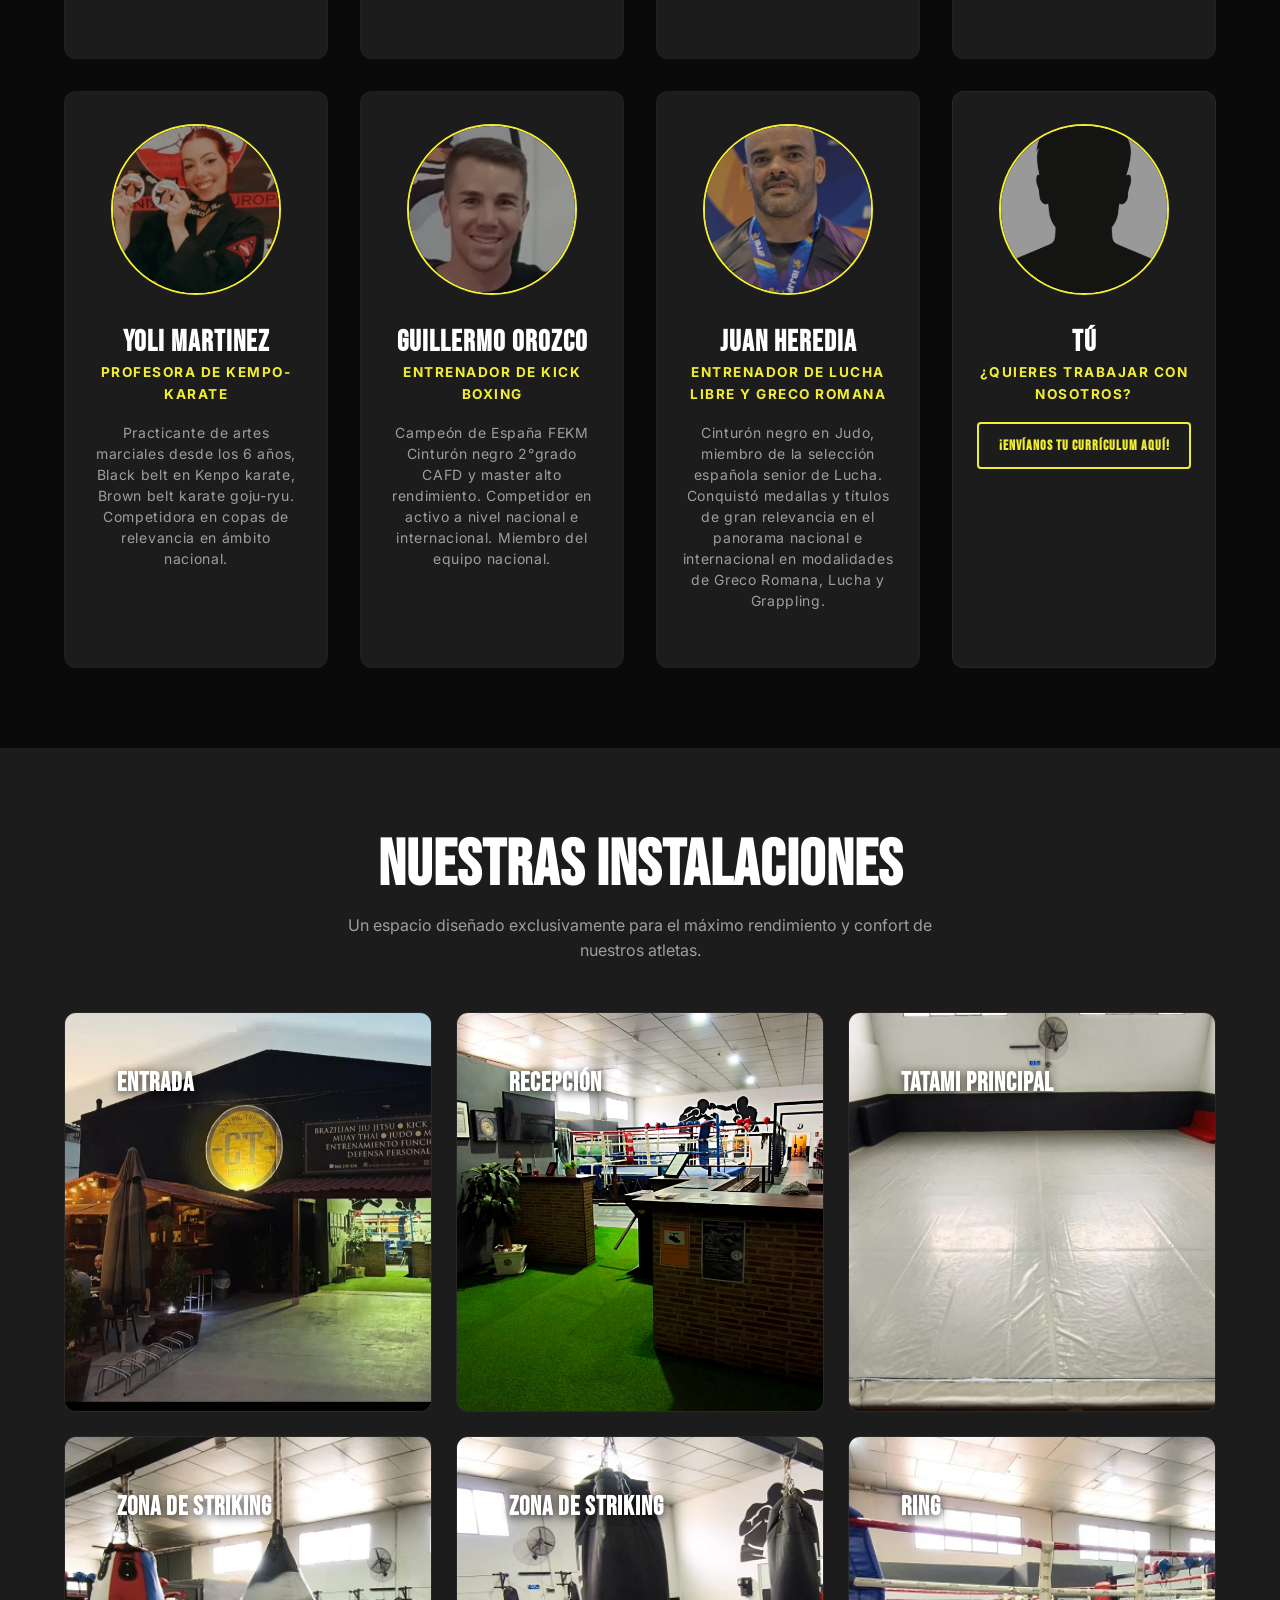
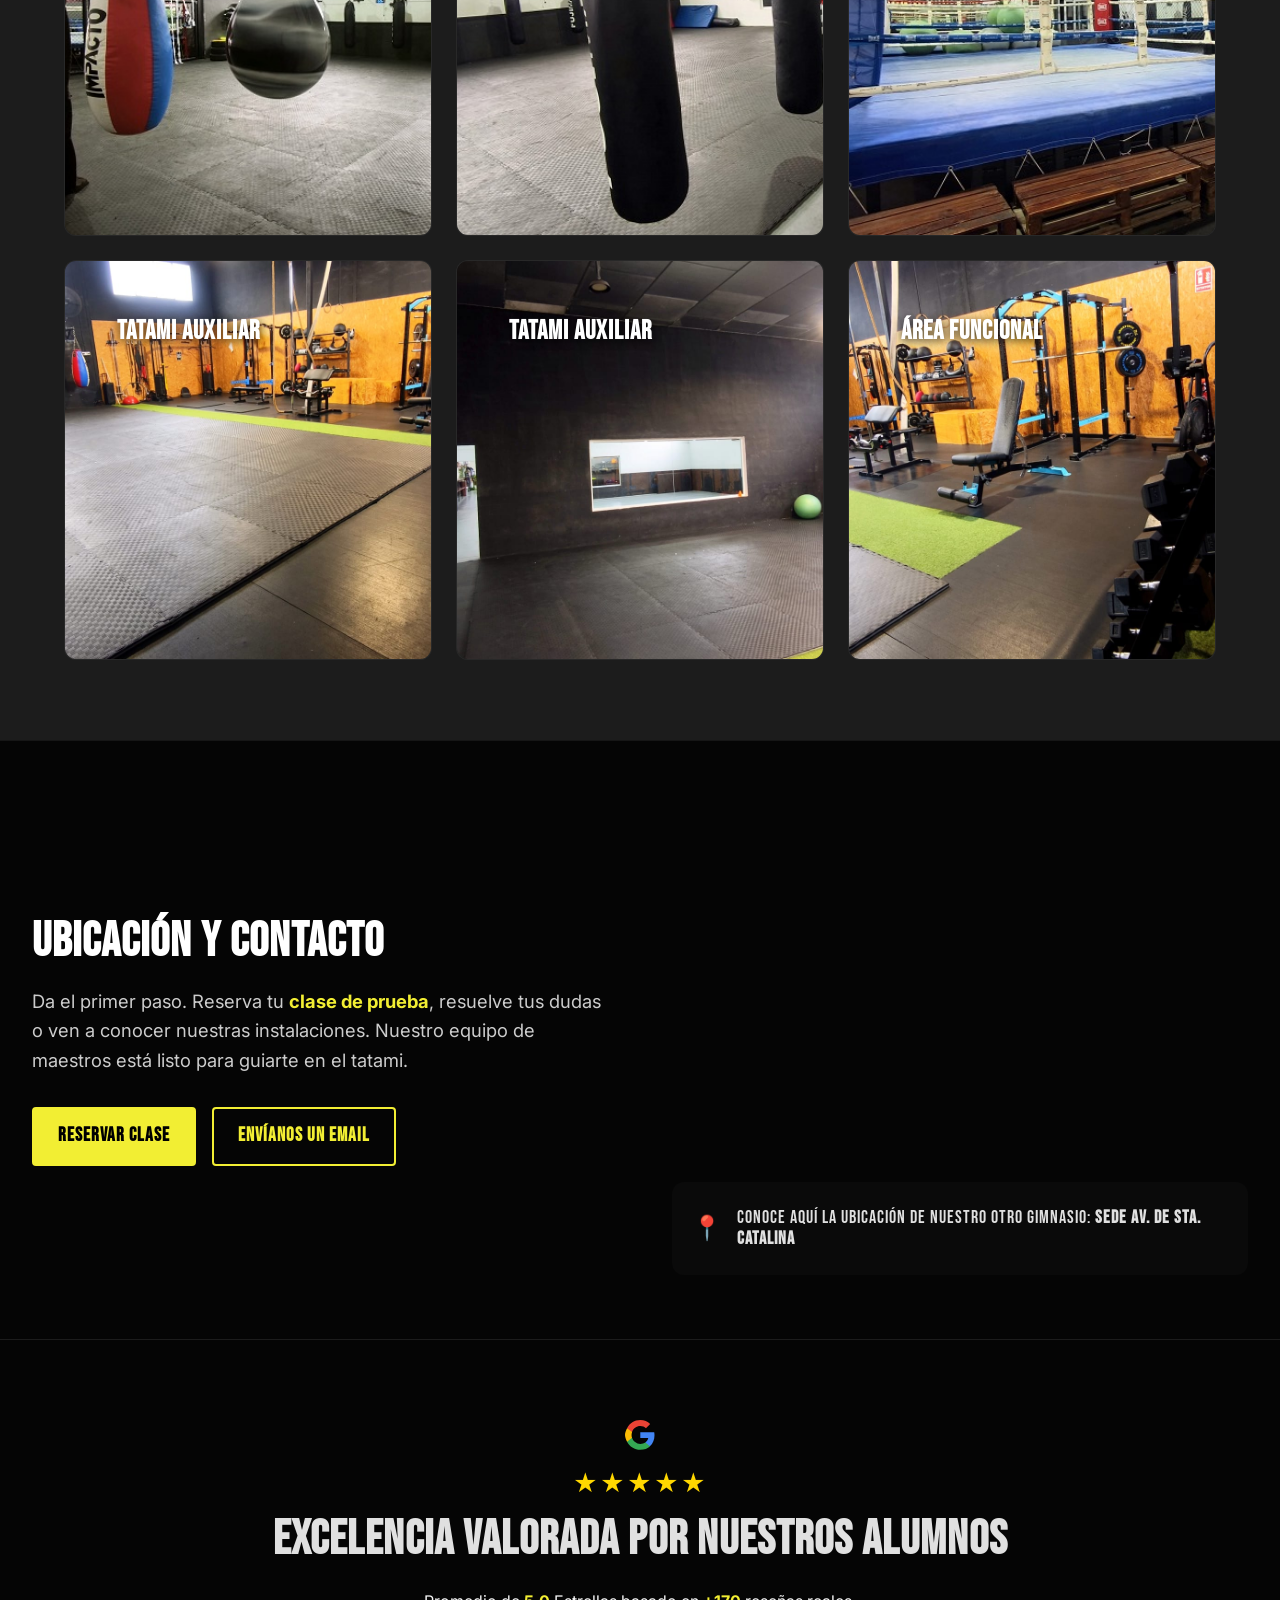
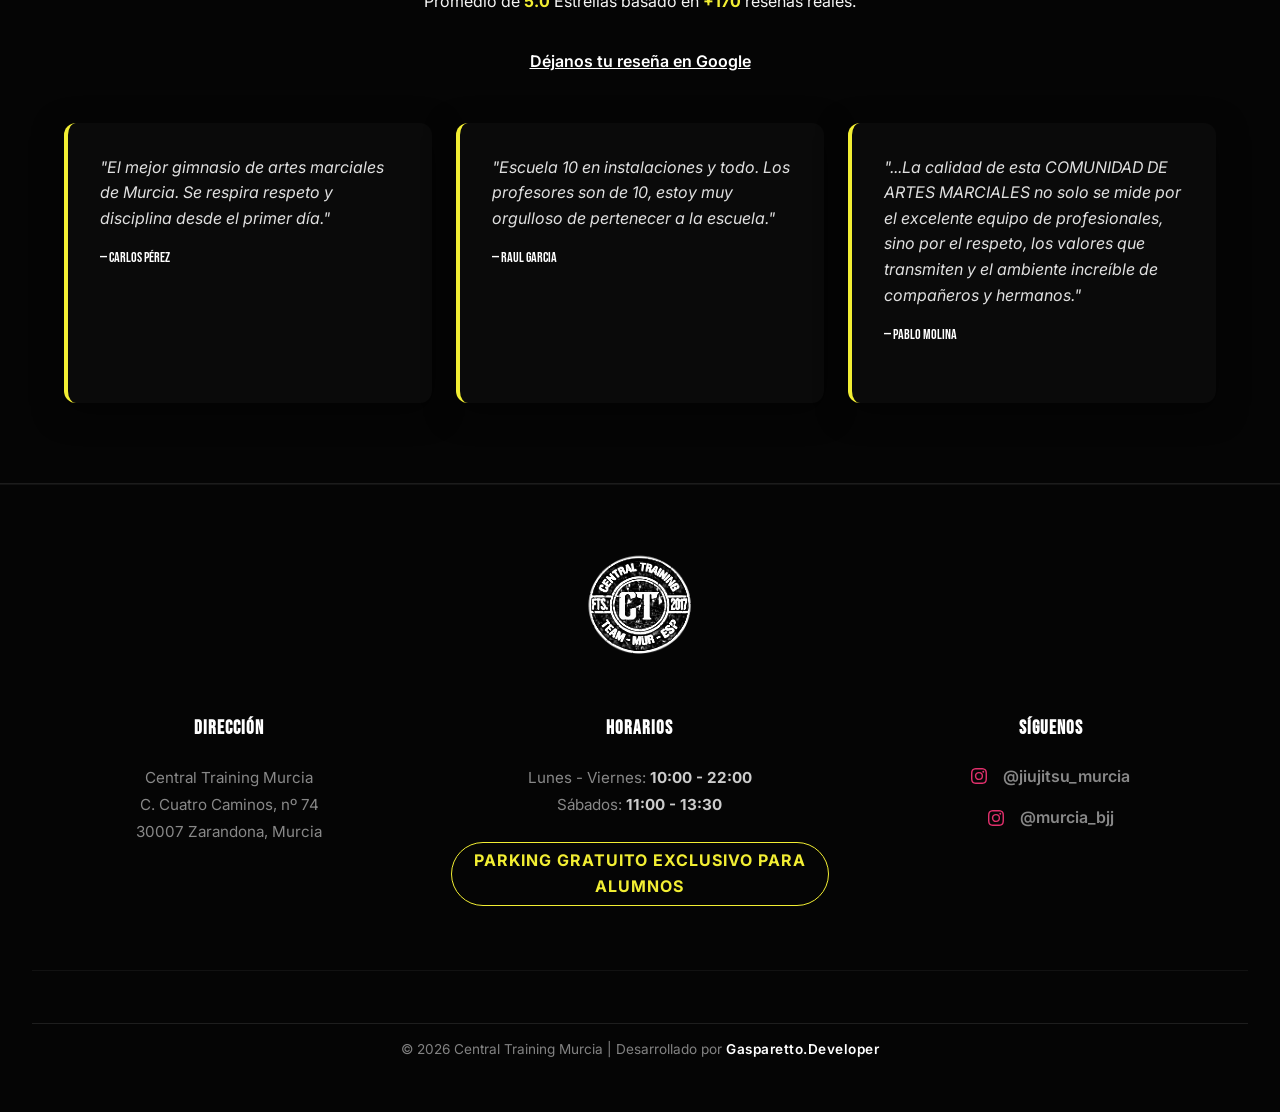
==== commit 4ac13358: "chore(assets): actualiza foto de judo en santa catalina y avatar de anthony Co-Authored-By: Claude O" ====
--- a/la-flota/index.html
+++ b/la-flota/index.html
@@ -208,7 +208,7 @@
                                 <img src="../assets/img/kids2.png" alt="Kids 2" loading="lazy"
                                     onerror="this.src='../assets/img/kids.jpeg'">
                                 <span class="cell-nametag">JUDO KIDS</span>
-                                <img src="../assets/img/foto-anthony.png" class="cell-avatar" alt="Anthony">
+                                <img src="../assets/img/foto-anthony.png?v=20260904" class="cell-avatar" alt="Anthony">
                             </a>
                         </div>
                         <div class="grid-cell">
@@ -263,7 +263,7 @@
                             fuerza y agilidad.</p>
                         <div class="avatar-stack">
                             <div class="avatar-stack-imgs">
-                                <a href="#prof-anthony"><img src="../assets/img/foto-anthony.png" alt="Anthony"></a>
+                                <a href="#prof-anthony"><img src="../assets/img/foto-anthony.png?v=20260904" alt="Anthony"></a>
                             </div>
                             <span class="avatar-names">Anthony</span>
                         </div>
@@ -536,7 +536,7 @@
                 <!-- Profesor 8: Anthony -->
                 <article class="card-profesor" id="prof-anthony">
                     <div class="profesor-foto-wrapper">
-                        <img src="../assets/img/foto-anthony.png" alt="Anthony Satizelle" class="profesor-foto"
+                        <img src="../assets/img/foto-anthony.png?v=20260904" alt="Anthony Satizelle" class="profesor-foto"
                             loading="lazy">
                     </div>
                     <div class="profesor-info">
